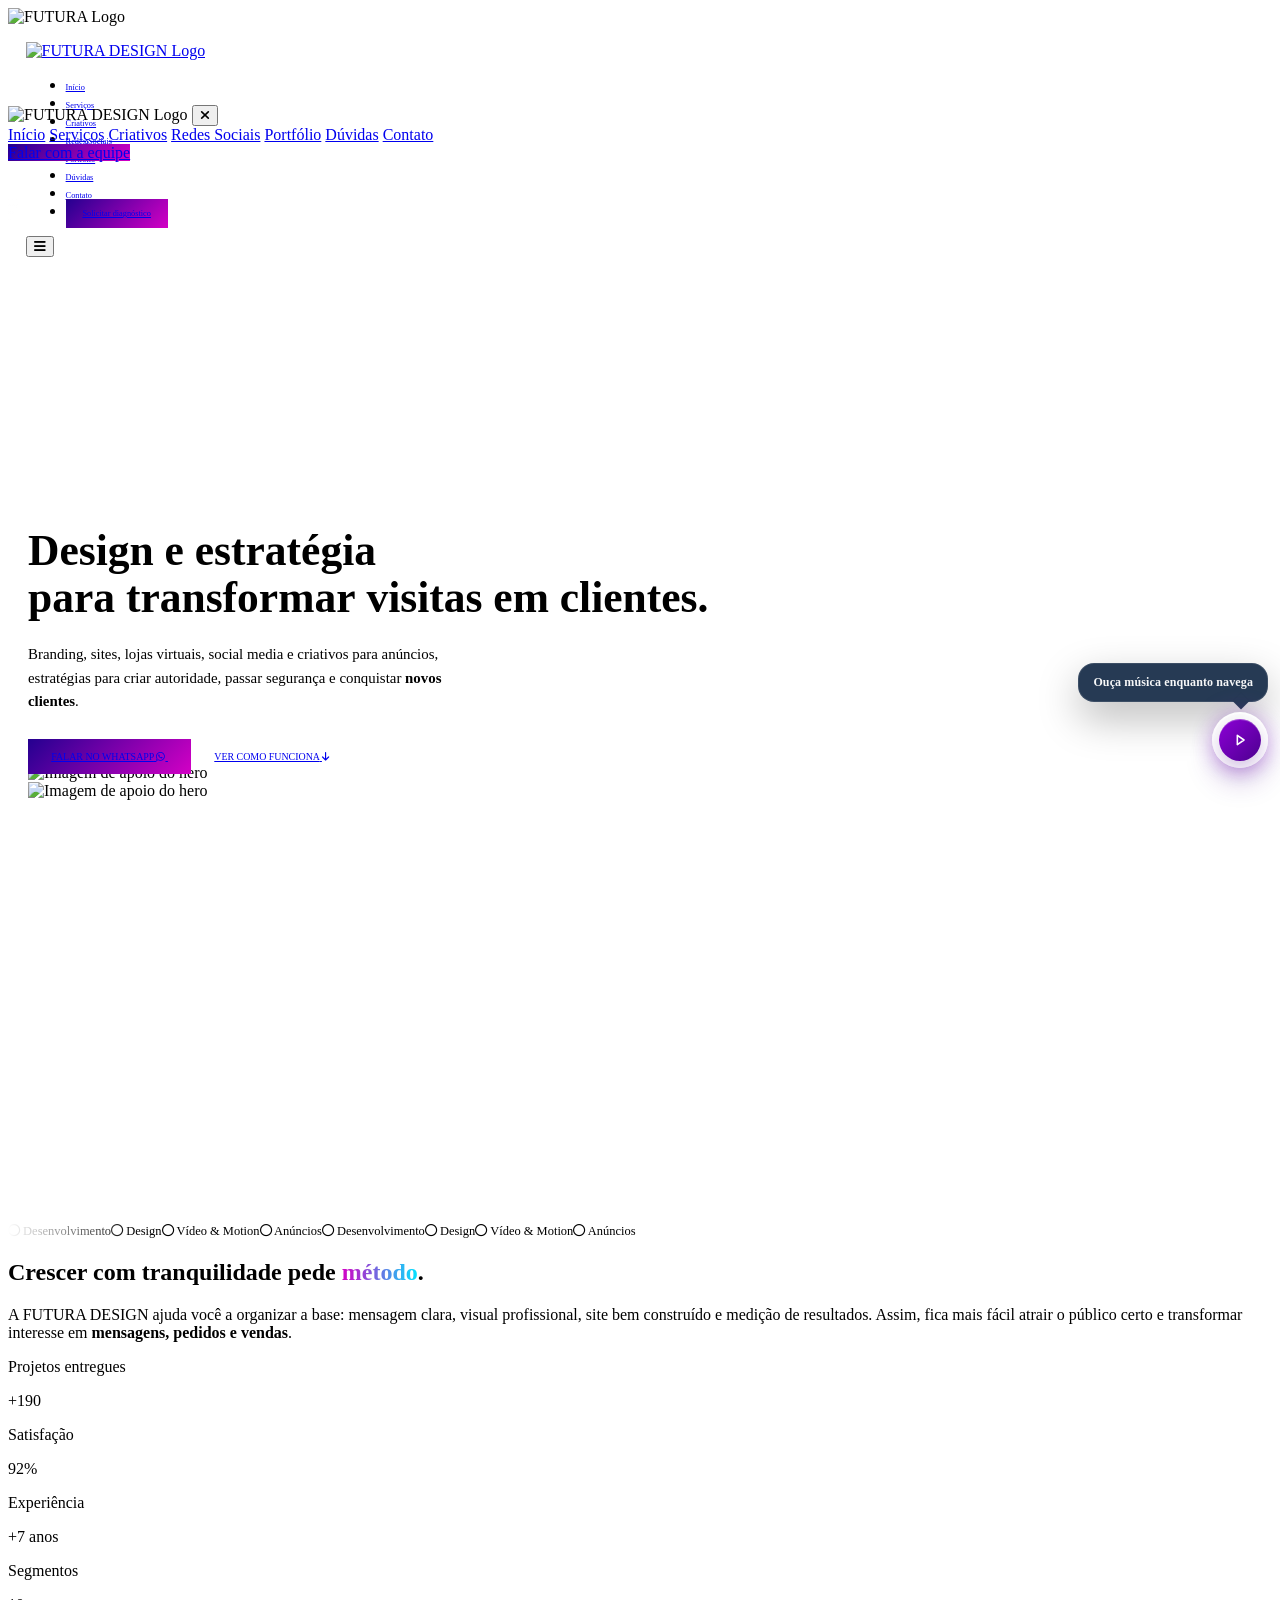
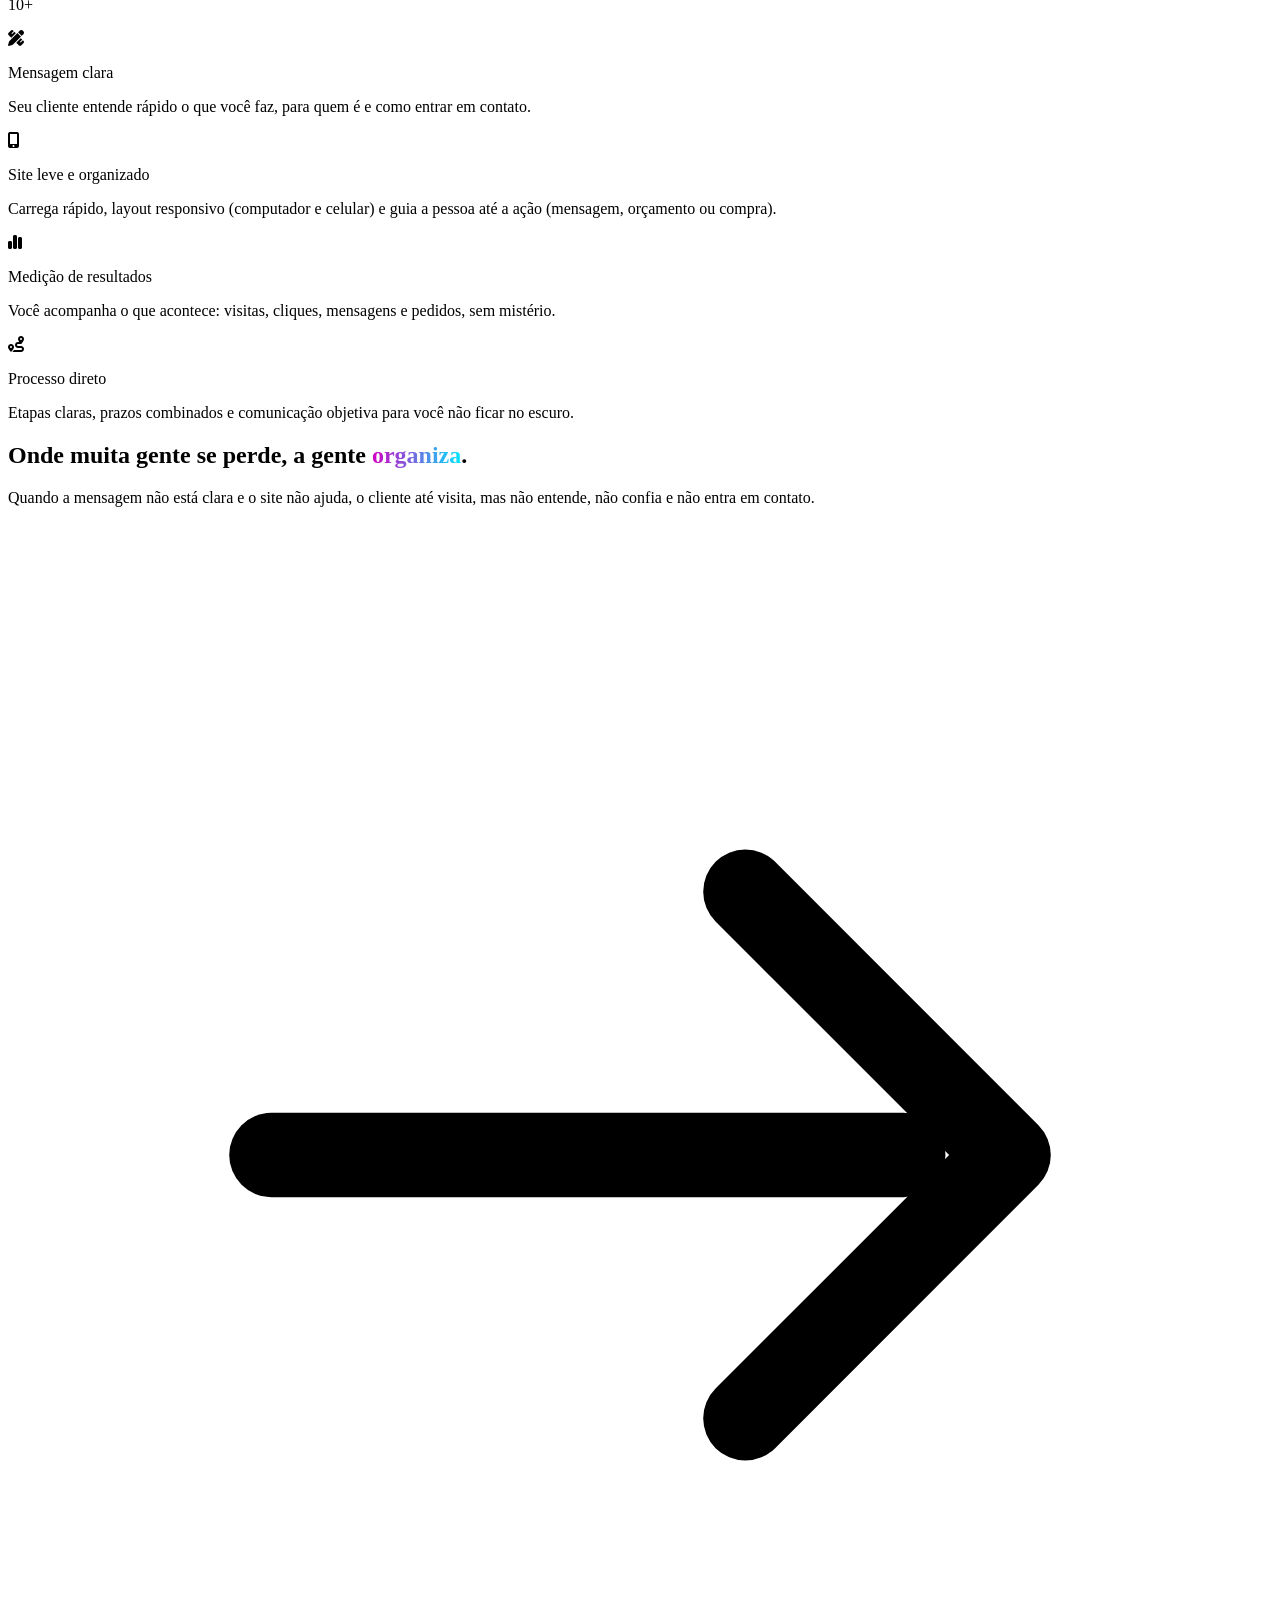
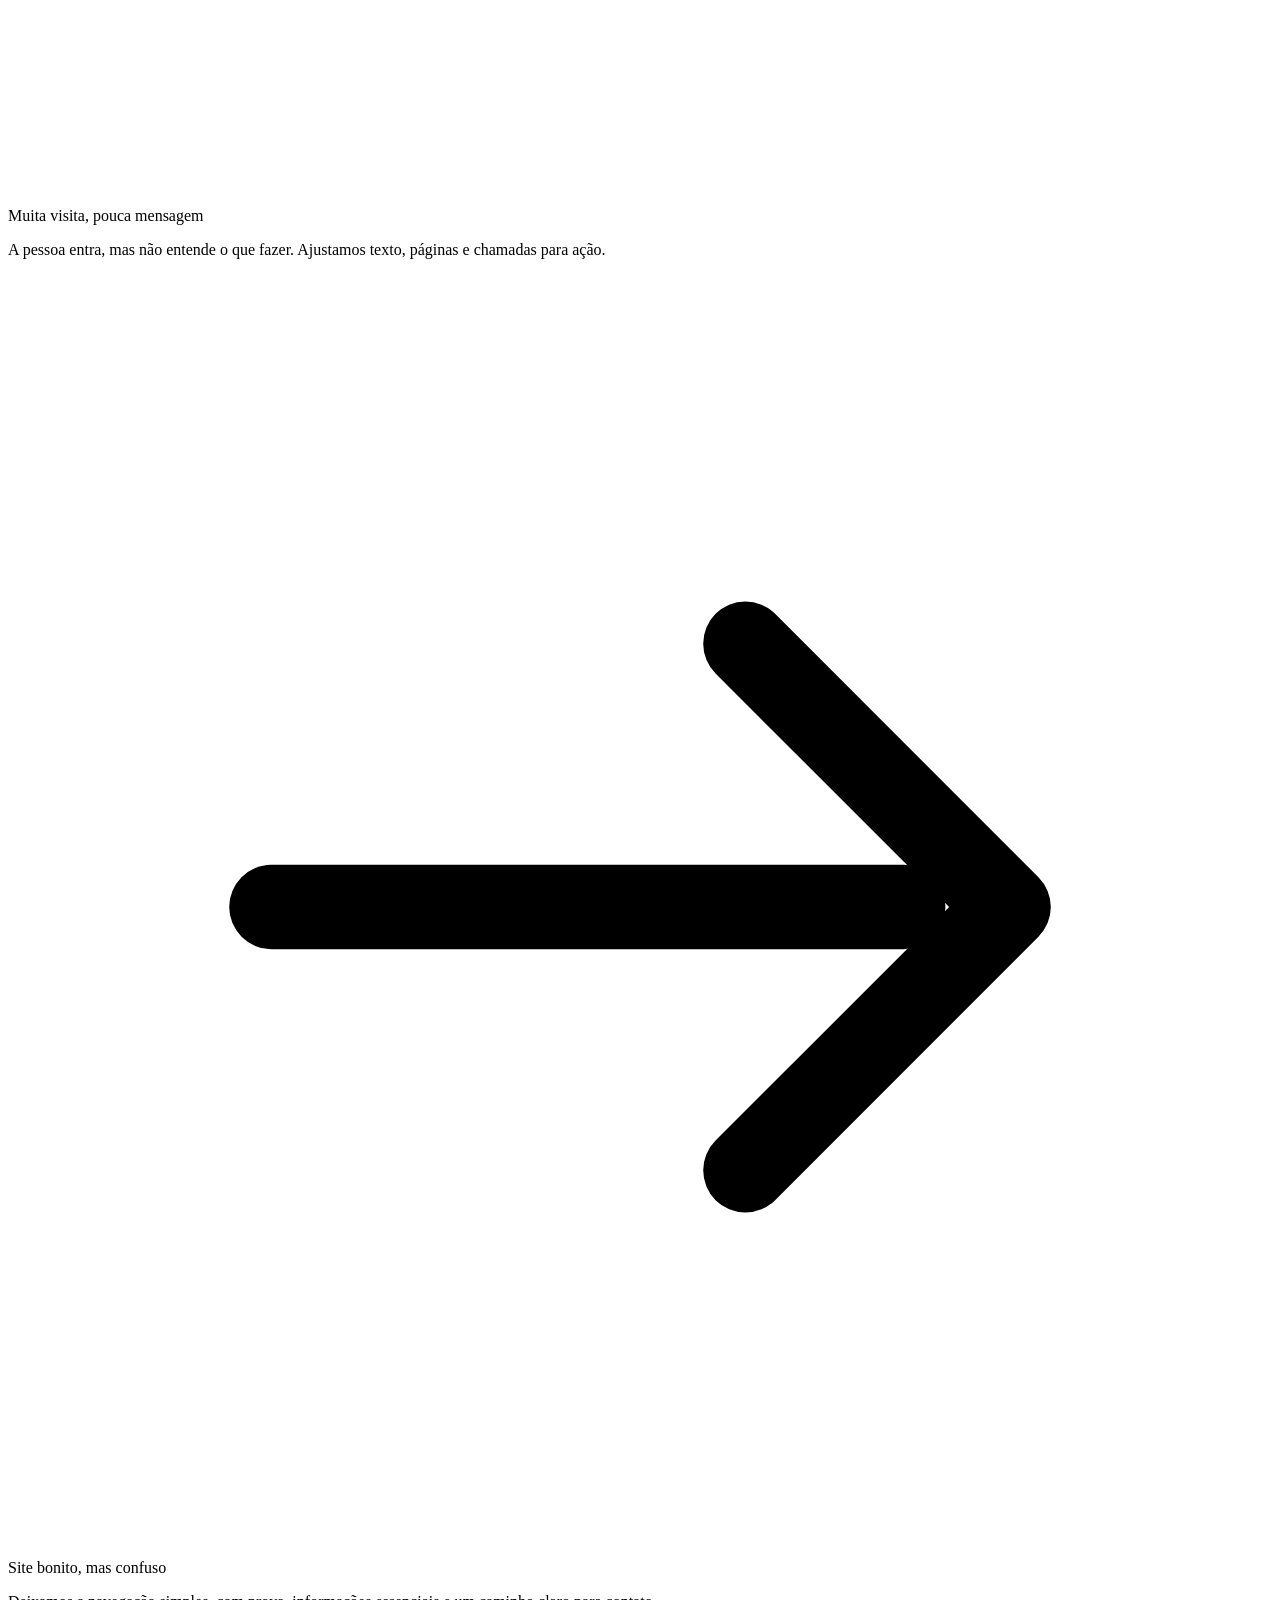
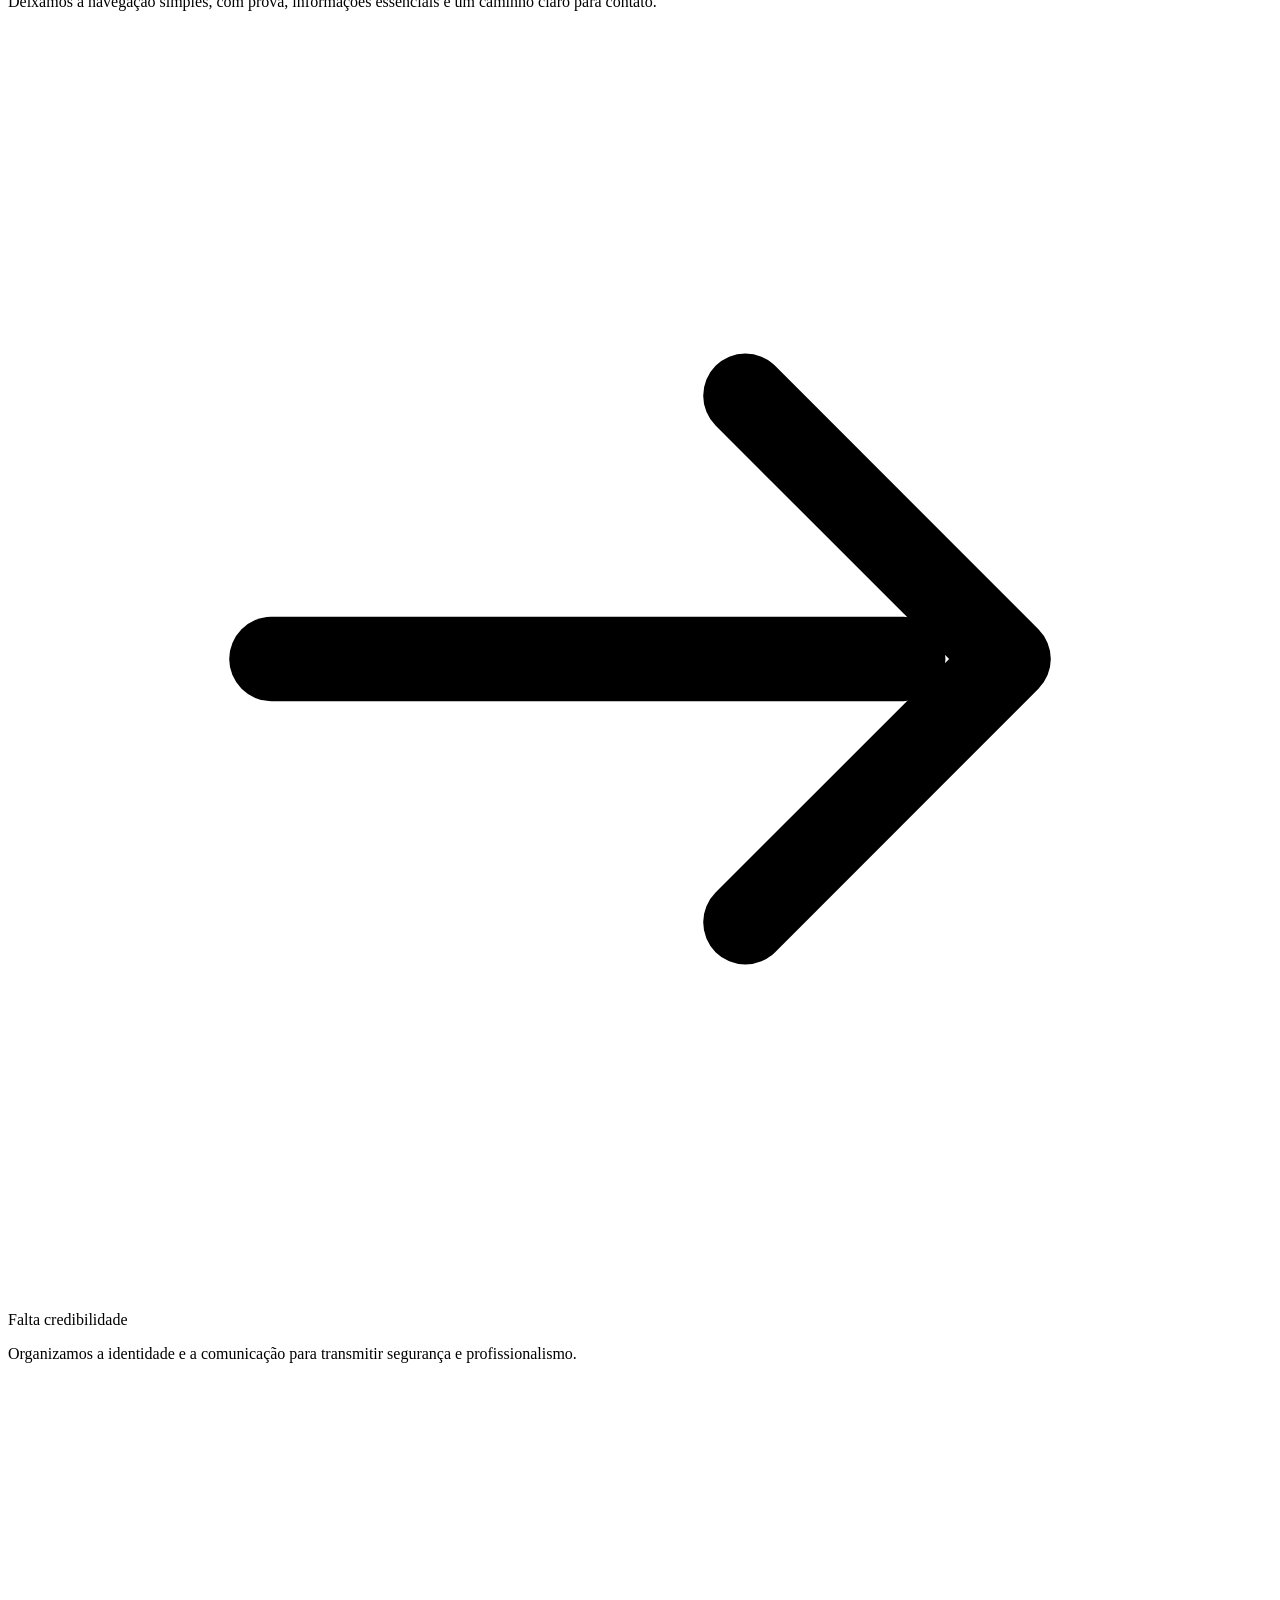
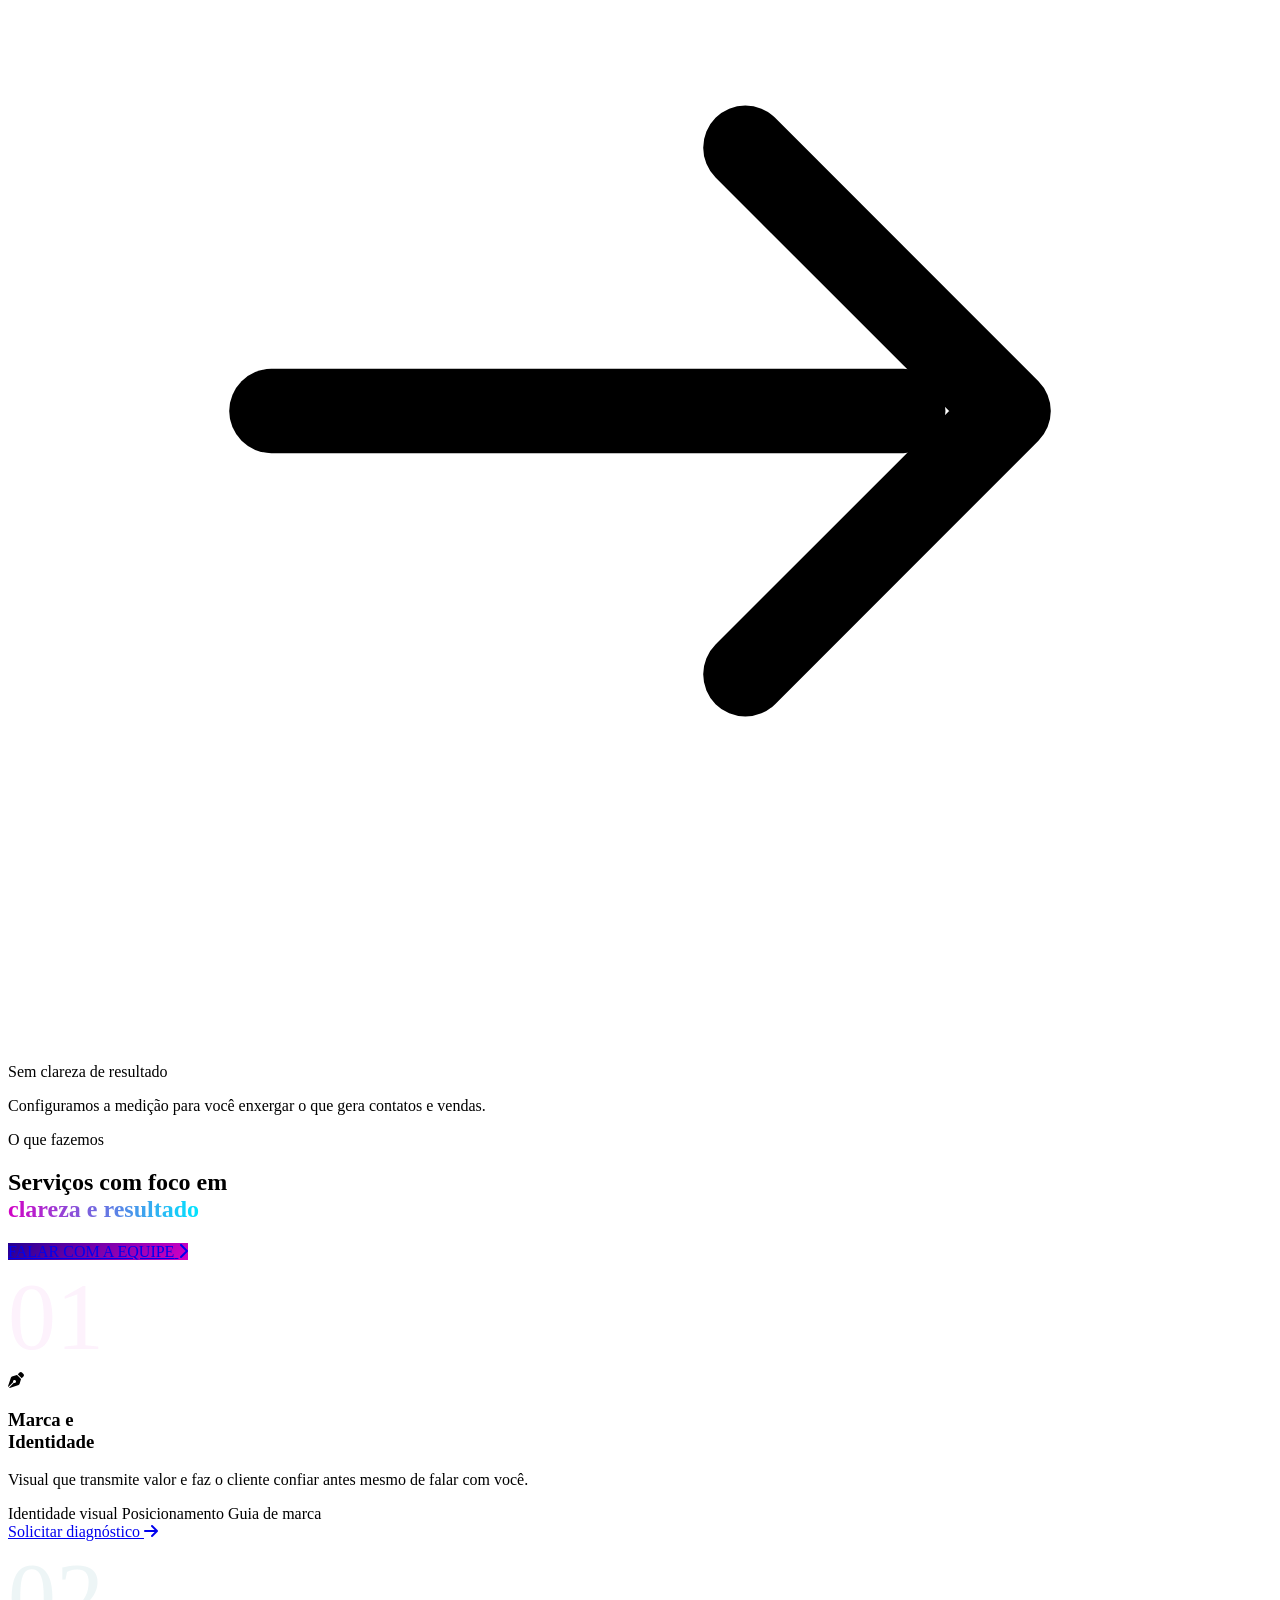
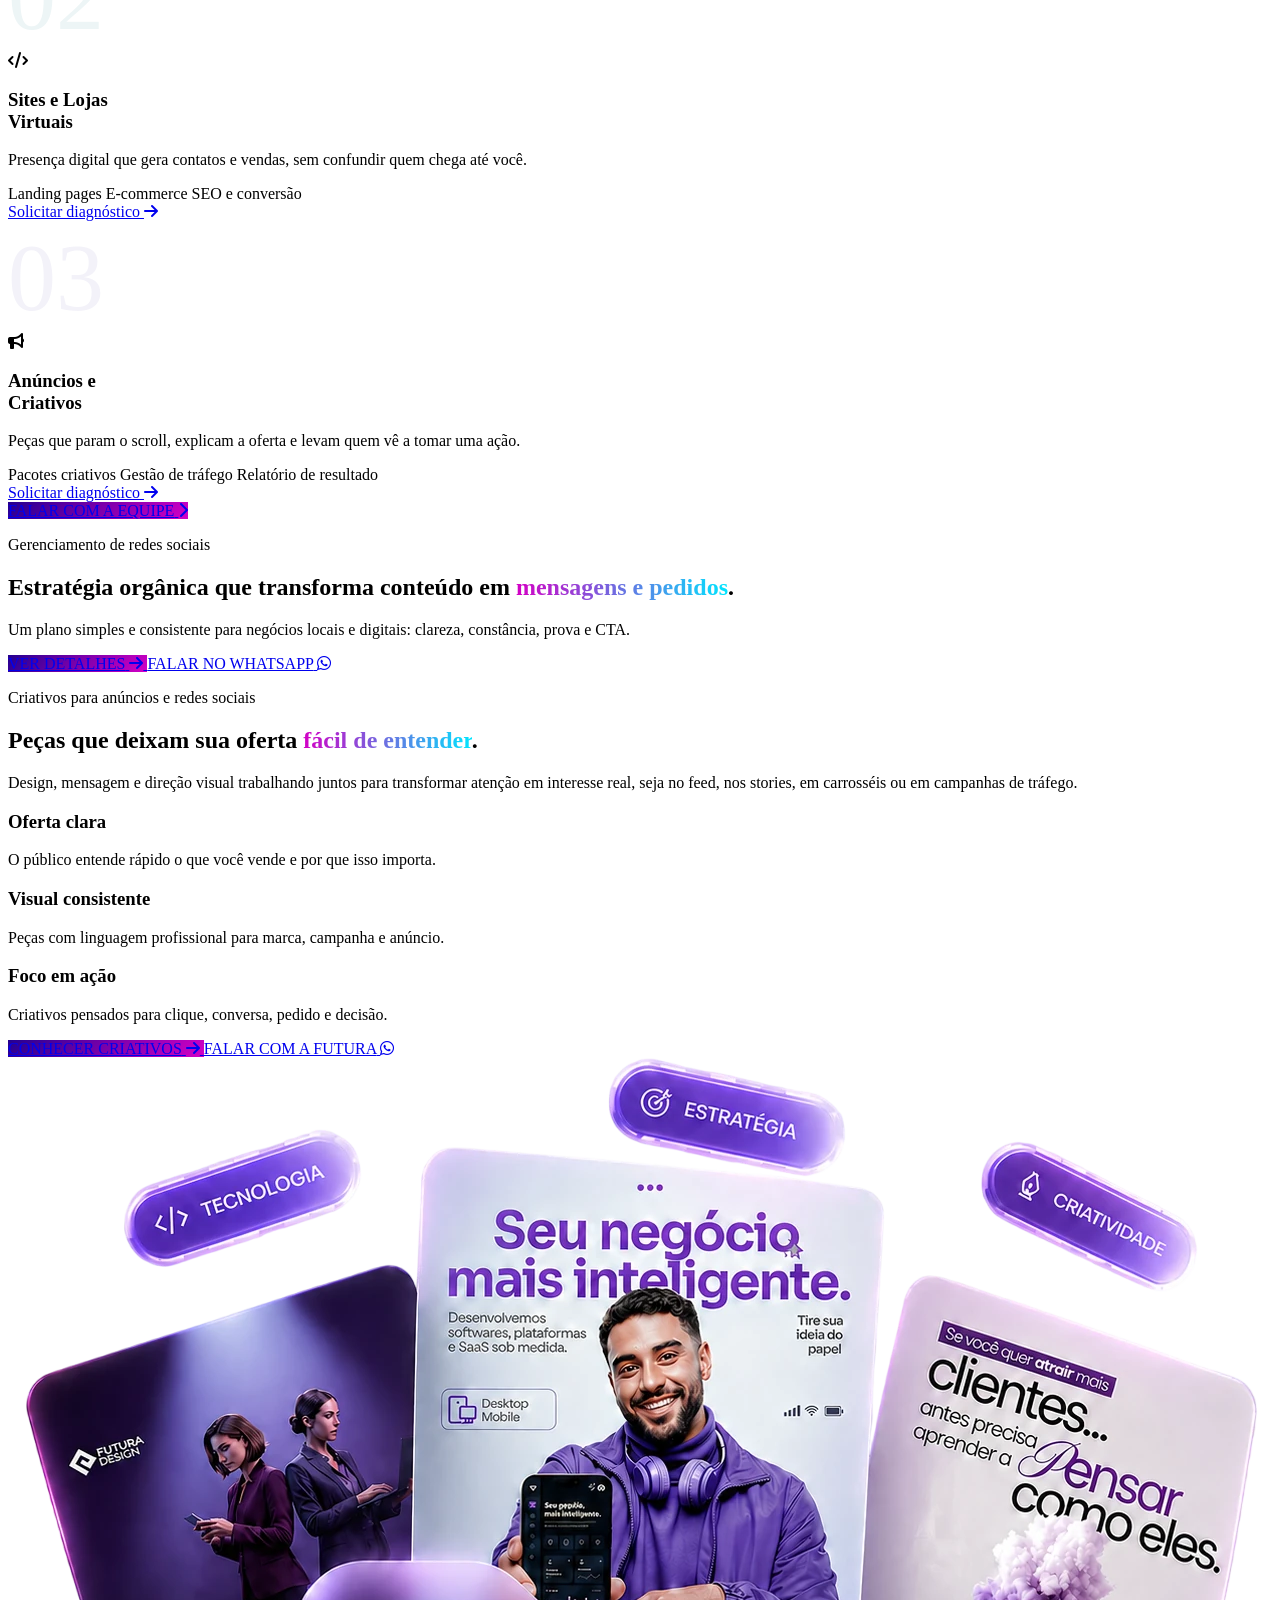
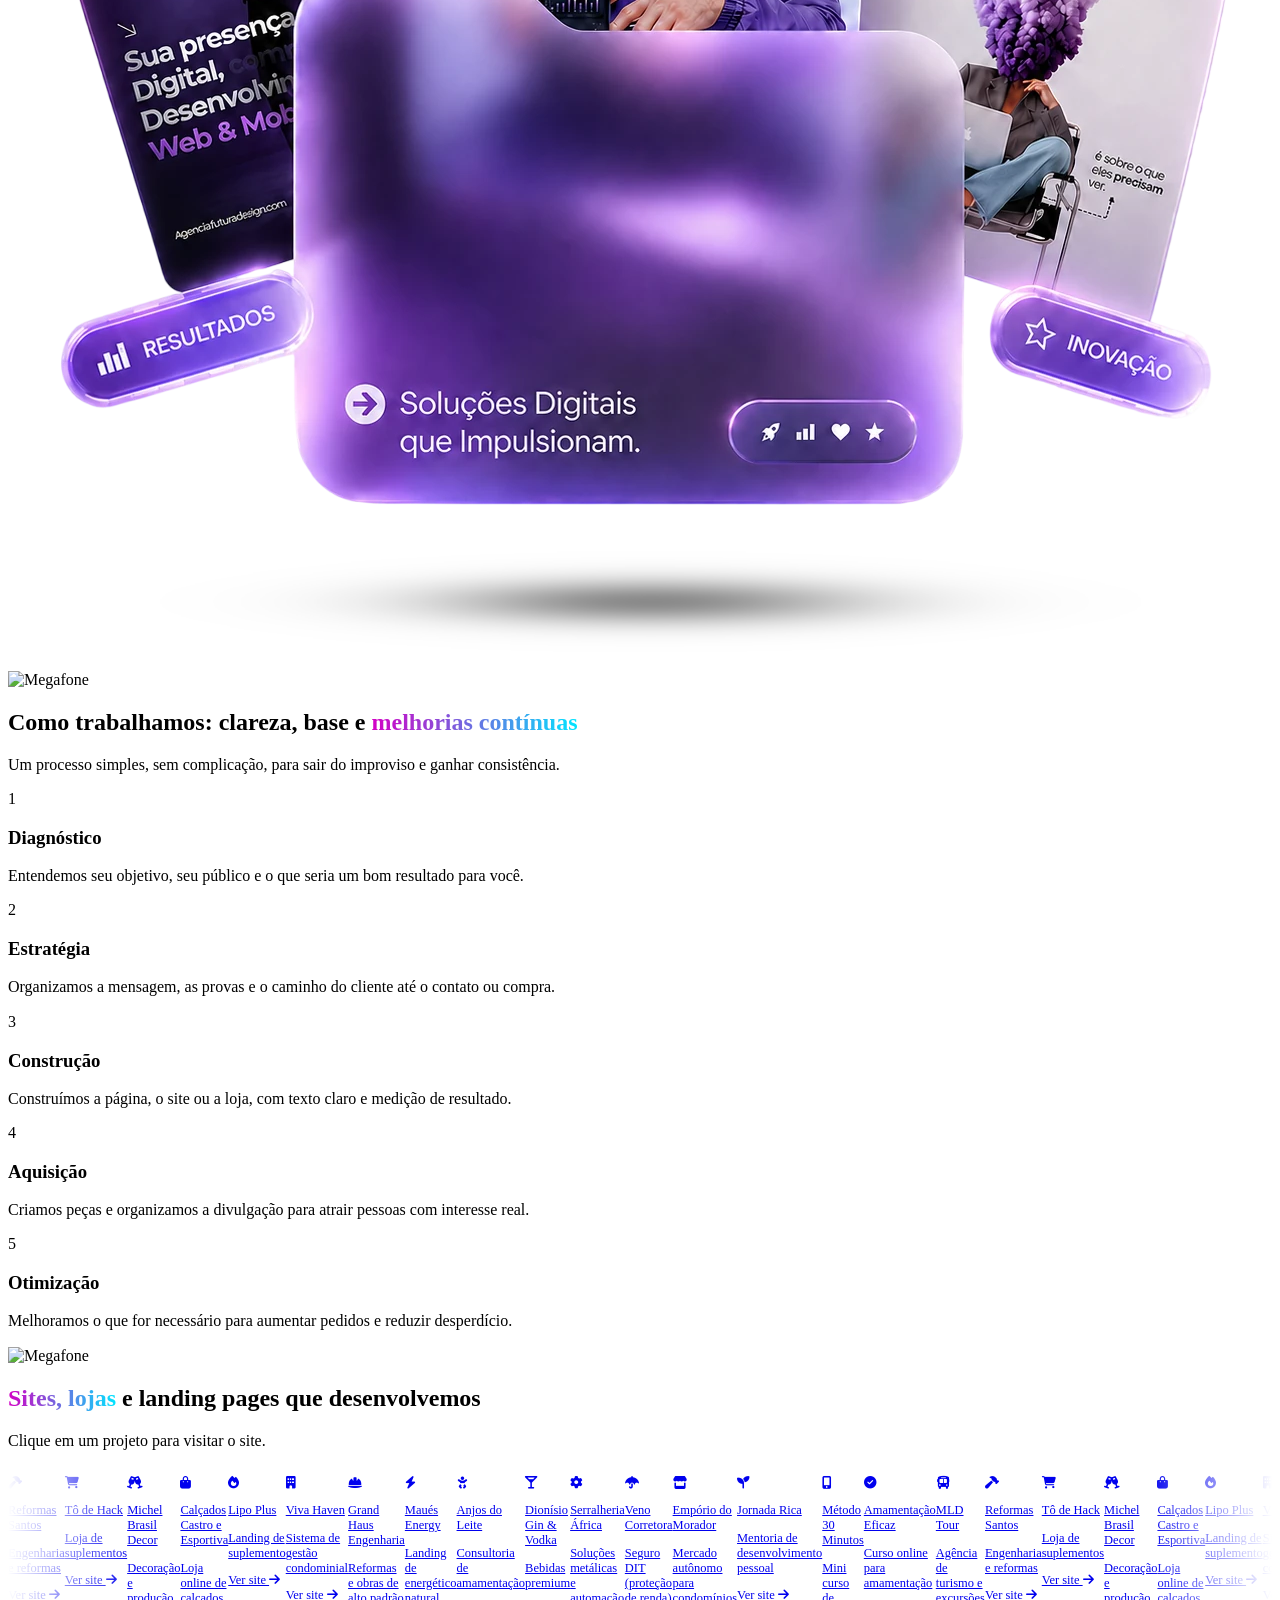
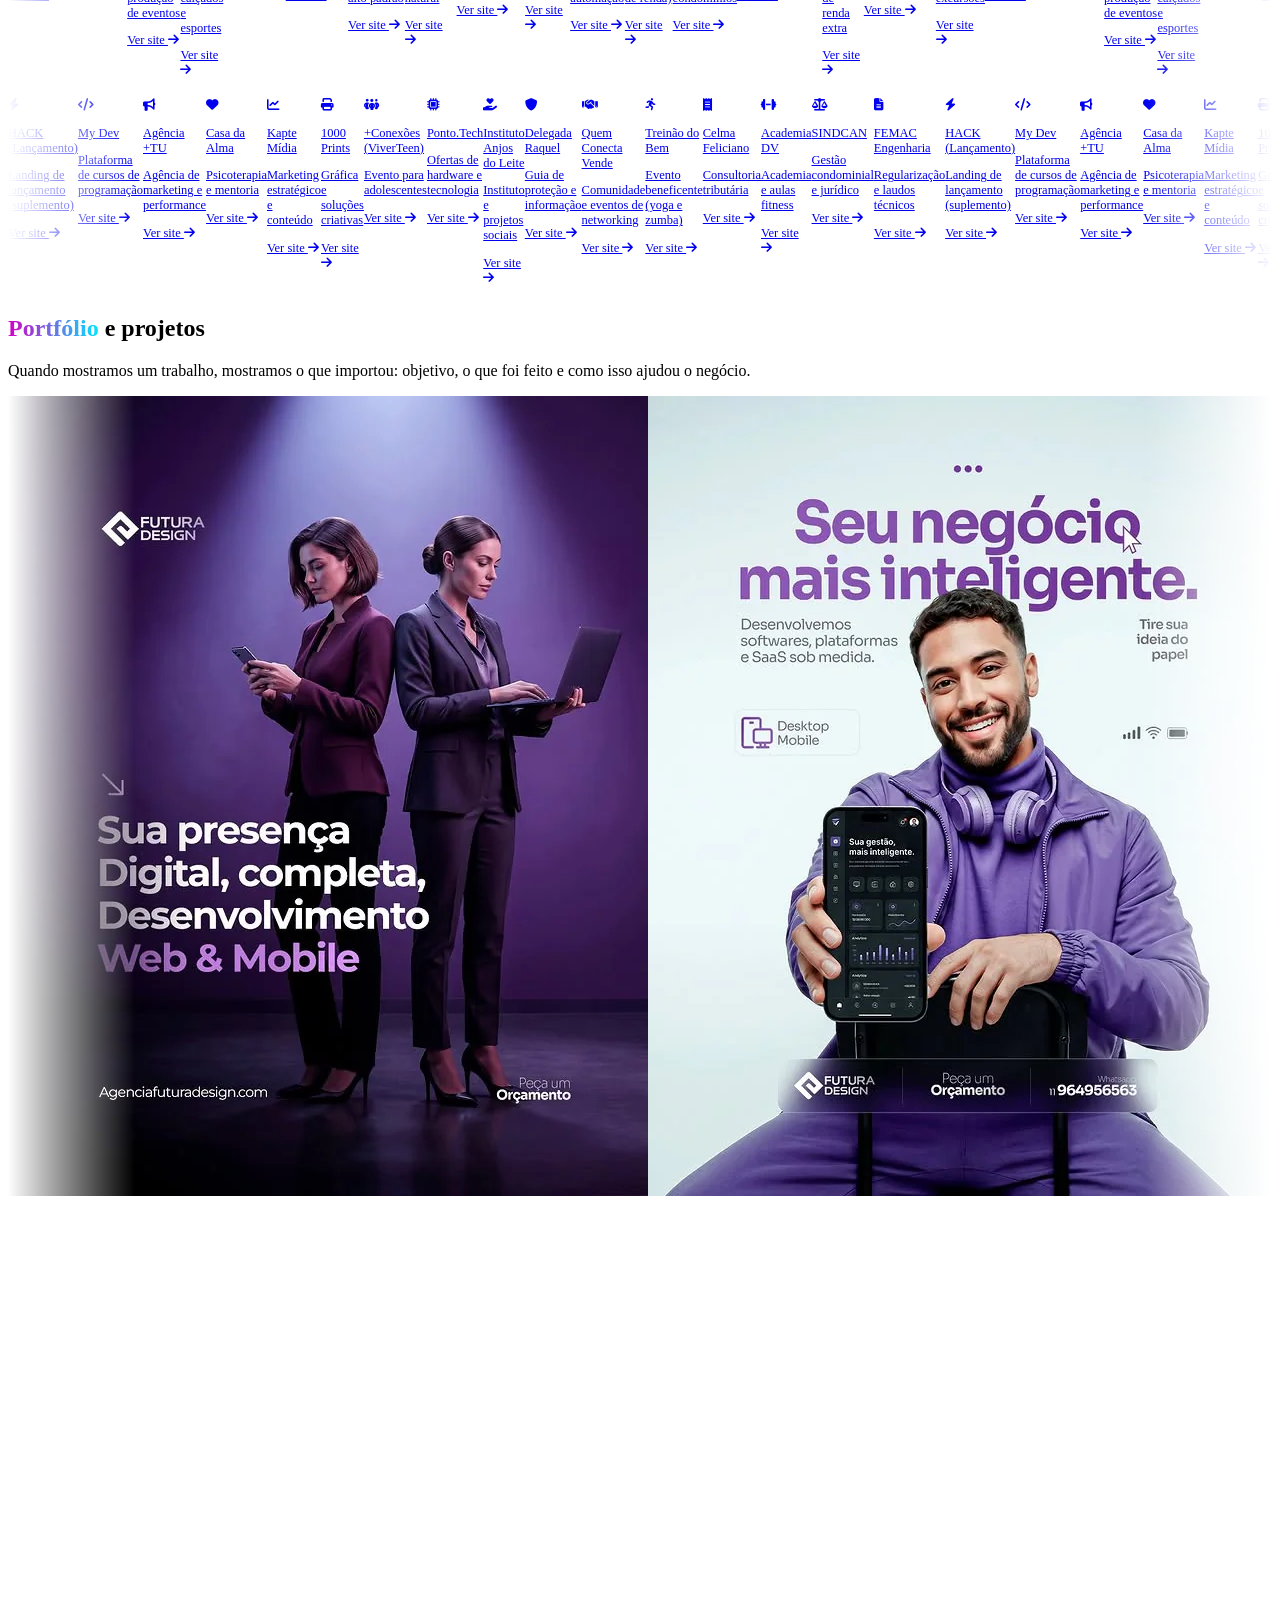
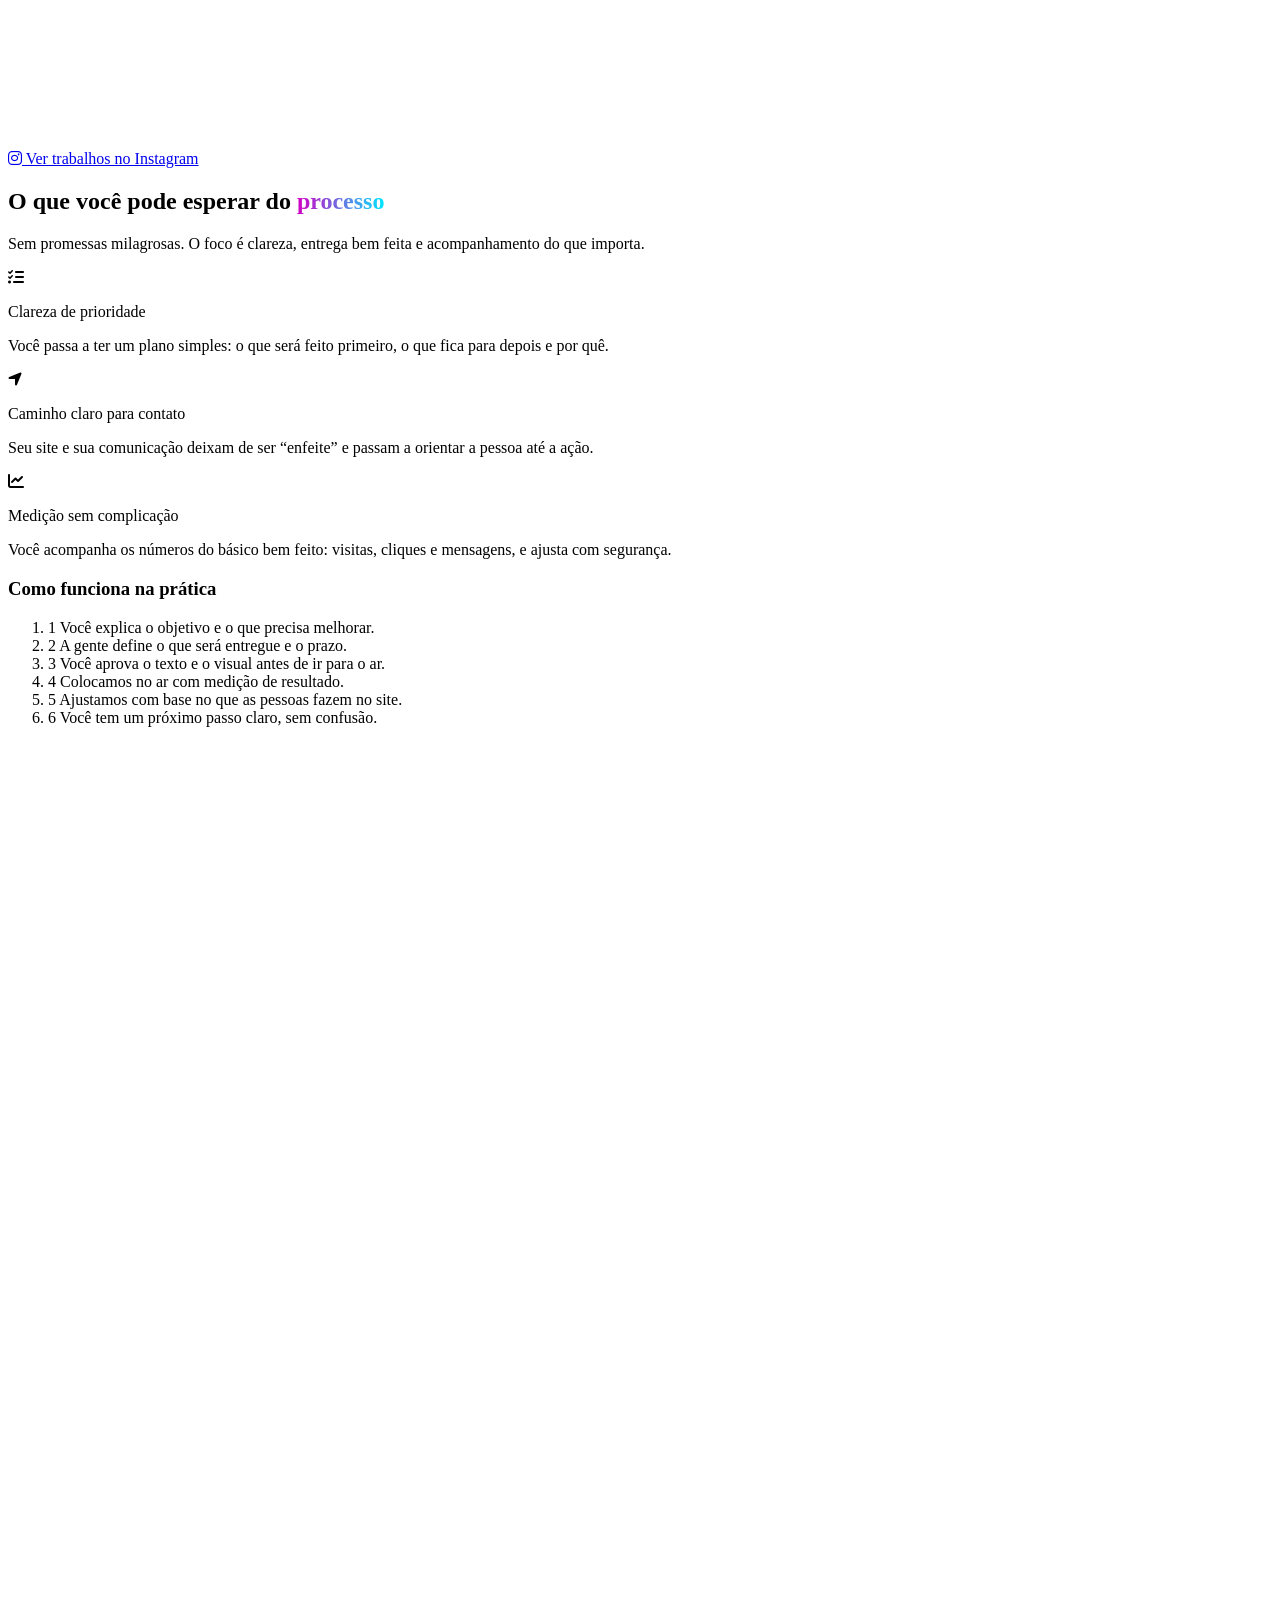
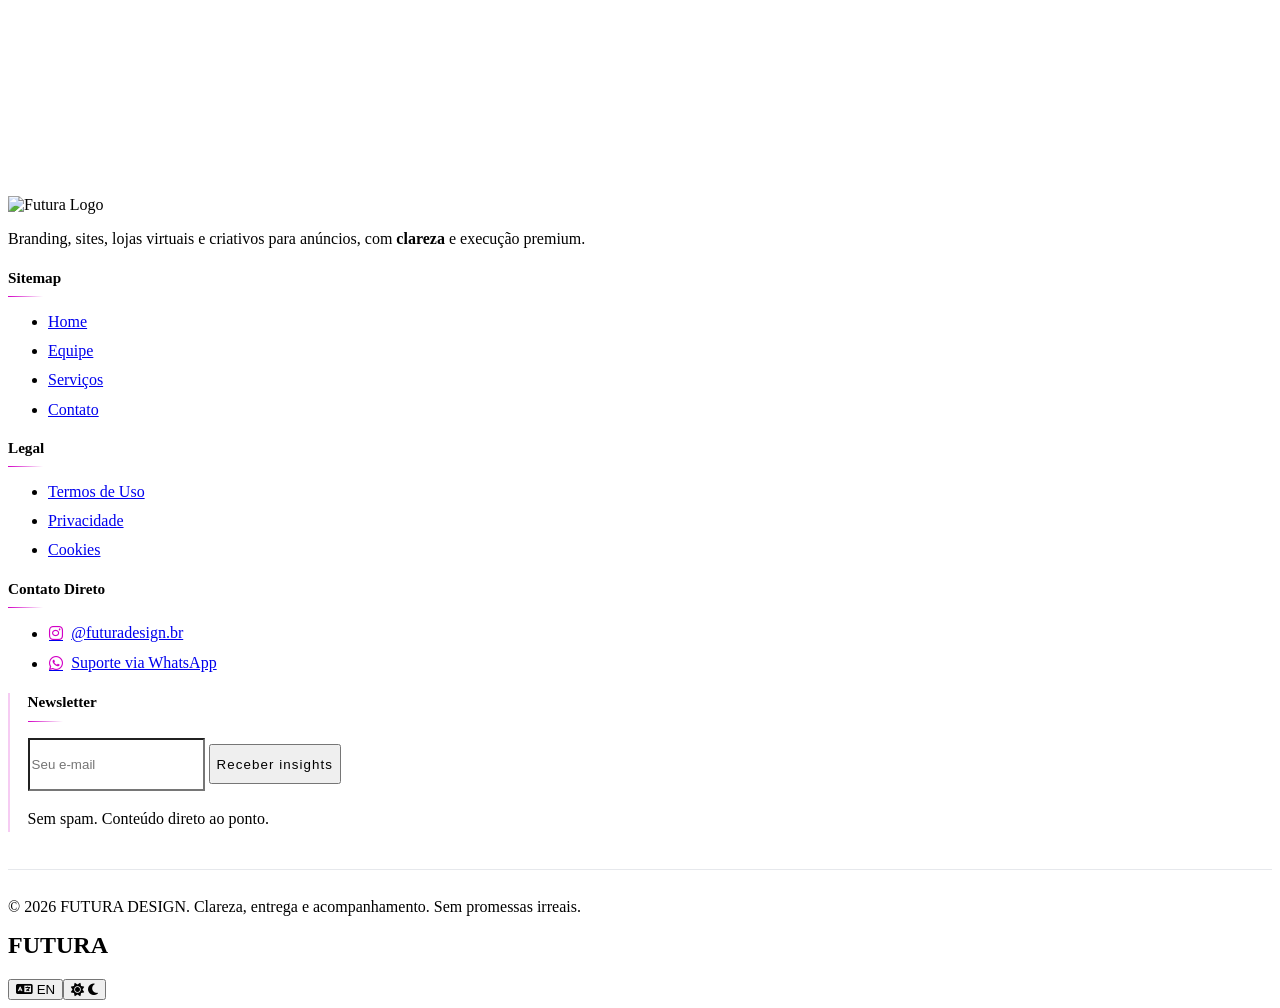
==== index.html @ de12c0d3 "Adiciona blob de cor interativo como teste na home Co-Authored-By: Claude Sonnet 4.6 <noreply@anthro" ====
<!DOCTYPE html>
<html lang="pt-BR" class="scroll-smooth">

<head>
    <meta charset="UTF-8">
    <meta name="viewport" content="width=device-width, initial-scale=1.0">
    <script>
        document.documentElement.classList.add('js');
    </script>
    <script>
        (function () {
            try {
                const theme = localStorage.getItem('theme');
                const prefersDark = window.matchMedia && window.matchMedia('(prefers-color-scheme: dark)').matches;
                if (theme === 'dark' || (!theme && prefersDark)) {
                    document.documentElement.classList.add('dark');
                } else {
                    document.documentElement.classList.remove('dark');
                }
            } catch (e) {}
        })();
    </script>
    <title>FUTURA DESIGN | Marca, Sites e Anúncios com Clareza</title>
    <meta name="description" content="Branding, sites, e-commerce e criativos para anúncios com linguagem simples e execução premium. Ajudamos seu cliente a entender, confiar e entrar em contato, com medição de resultados.">
    <link rel="canonical" href="https://agenciafuturadesign.com/">

    <meta property="og:locale" content="pt_BR">
    <meta property="og:type" content="website">
    <meta property="og:title" content="FUTURA DESIGN | Marca, Sites e Anúncios com Clareza">
    <meta property="og:description" content="Branding, sites, e-commerce e criativos para anúncios. Clareza, credibilidade e um próximo passo simples para o cliente, com medição de resultados.">
    <meta property="og:url" content="https://agenciafuturadesign.com/">
    <meta property="og:site_name" content="FUTURA DESIGN">
    <meta property="og:image" content="https://agenciafuturadesign.com/img/preview-futuradesign-square.jpg">
    <meta property="og:image:secure_url" content="https://agenciafuturadesign.com/img/preview-futuradesign-square.jpg">
    <meta property="og:image:type" content="image/jpeg">
    <meta property="og:image:width" content="1200">
    <meta property="og:image:height" content="1200">
    <meta property="og:image:alt" content="FUTURA DESIGN - Marca, Sites e Anúncios com Clareza">

    <meta name="twitter:card" content="summary_large_image">
    <meta name="twitter:title" content="FUTURA DESIGN | Marca, Sites e Anúncios com Clareza">
    <meta name="twitter:description" content="Branding, sites, e-commerce e criativos para anúncios. Clareza, credibilidade e medição de resultados.">
    <meta name="twitter:image" content="https://agenciafuturadesign.com/img/preview-futuradesign-square.jpg">
    <meta name="twitter:image:alt" content="FUTURA DESIGN - Marca, Sites e Anúncios com Clareza">
    <link rel="icon" type="image/png" href="img/favicon.png">
    <link rel="preload" as="image" href="img/logop.webp" fetchpriority="high">
    <link rel="preload" as="image" href="img/logob.webp" fetchpriority="high">
    
    <link rel="stylesheet" href="style.css">
    <link rel="stylesheet" href="assets/css/futura-audio-player.css">
    
    <script src="https://cdn.tailwindcss.com"></script>
    <link rel="stylesheet" href="https://cdnjs.cloudflare.com/ajax/libs/font-awesome/6.5.2/css/all.min.css">
    
    <link rel="preconnect" href="https://fonts.googleapis.com">
    <link rel="preconnect" href="https://fonts.gstatic.com" crossorigin>
    <link href="https://fonts.googleapis.com/css2?family=Inter:wght@100;200;300;400;500;600&family=Michroma&display=swap" rel="stylesheet">

    <script>
        tailwind.config = {
            darkMode: 'class',
            theme: {
                extend: {
                    fontFamily: {
                        sans: ['Inter', 'sans-serif'],
                        display: ['Michroma', 'sans-serif'], // Fonte Michroma para títulos
                    },
                    colors: {
                        futura: {
                            primary: '#D300C5', 
                            secondary: '#240090', 
                            accent: '#00E5FF', 
                            dark: '#050515',   
                            card: '#0F0F25',   
                            light: '#F8F9FA',  
                        }
                    },
                    boxShadow: {
                        'soft': '0 10px 40px -10px rgba(0, 0, 0, 0.5), 0 5px 20px -5px rgba(0, 0, 0, 0.3)',
                        'glow': '0 0 40px rgba(211, 0, 197, 0.2), 0 0 15px rgba(36, 0, 144, 0.1)', 
                        'neon': '0 0 15px rgba(211, 0, 197, 0.4), 0 0 30px rgba(211, 0, 197, 0.1)',
                    },
                    backgroundImage: {
                        'universe-dark': "linear-gradient(to bottom, rgba(2, 2, 8, 0.85), rgba(2, 2, 8, 0.98))",
                        'clean-light': "linear-gradient(to bottom, #F8F9FA, #FFFFFF)",
                    }
                }
            }
        }
    </script>
</head>

<body class="bg-futura-light text-gray-900 dark:bg-futura-dark dark:text-gray-100 font-sans transition-colors duration-300 antialiased overflow-x-hidden">

    <div id="blob-bg"></div>

    <div id="loader" class="fixed inset-0 bg-futura-light dark:bg-futura-dark flex flex-col items-center justify-center z-[9999]">
        <div class="flex flex-col items-center">
            <img src="img/logop.webp" alt="FUTURA Logo" fetchpriority="high" decoding="sync" class="theme-logo w-40 h-auto mb-8 object-contain" />
            <div class="w-48 h-1 bg-gray-200 dark:bg-gray-800 rounded-full overflow-hidden">
                <div class="h-full w-full animate-loader-bar origin-left"></div>
            </div>
        </div>
    </div>

    <header class="fixed top-0 left-0 right-0 z-50 w-full transition-all duration-300 pointer-events-none">
        <div class="container mx-auto max-w-7xl pt-4 lg:pt-6 px-4">
            <div class="flex h-20 items-center justify-between bg-white/70 dark:bg-black/40 backdrop-blur-xl border border-black/10 dark:border-white/5 rounded-2xl px-8 shadow-sm pointer-events-auto">
                <a href="#hero" class="block hover:opacity-80 transition-opacity">
                    <img src="img/logop.webp" alt="FUTURA DESIGN Logo" class="theme-logo h-6 w-auto object-contain">
                </a>
                <nav class="hidden lg:block">
                    <ul class="flex items-center gap-5 xl:gap-7">
                        <li><a href="#hero" class="text-[10px] font-semibold uppercase tracking-widest text-gray-800 dark:text-gray-300 hover:text-futura-primary transition-colors font-display">Início</a></li>
                        <li><a href="#servicos" class="text-[10px] font-semibold uppercase tracking-widest text-gray-800 dark:text-gray-300 hover:text-futura-primary transition-colors font-display">Serviços</a></li>
                        <li><a href="criativos/" class="text-[10px] font-semibold uppercase tracking-widest text-gray-800 dark:text-gray-300 hover:text-futura-primary transition-colors font-display">Criativos</a></li>
                        <li><a href="redes-sociais/" class="text-[10px] font-semibold uppercase tracking-widest text-gray-800 dark:text-gray-300 hover:text-futura-primary transition-colors font-display">Redes Sociais</a></li>
                        <li><a href="#portfolio" class="text-[10px] font-semibold uppercase tracking-widest text-gray-800 dark:text-gray-300 hover:text-futura-primary transition-colors font-display">Portfólio</a></li>
                        <li><a href="#faq" class="text-[10px] font-semibold uppercase tracking-widest text-gray-800 dark:text-gray-300 hover:text-futura-primary transition-colors font-display">Dúvidas</a></li>
                        <li><a href="#contato" class="text-[10px] font-semibold uppercase tracking-widest text-gray-800 dark:text-gray-300 hover:text-futura-primary transition-colors font-display">Contato</a></li>
                        <li>
                            <a href="https://api.whatsapp.com/send?phone=5511964956563&text=Ol%C3%A1%2C%20Futura!%20Quero%20um%20diagn%C3%B3stico%20para%20melhorar%20minha%20presen%C3%A7a%20digital.%20Meu%20objetivo%20%C3%A9%20gerar%20mais%20leads%2C%20vendas%20ou%20agendamentos.%20Podemos%20alinhar%20o%20melhor%20escopo%20e%20o%20pr%C3%B3ximo%20passo%3F" target="_blank" rel="noopener"
                                class="hidden lg:inline-flex btn-sheen text-white font-display text-[10px] font-bold py-3 px-6 rounded-none skew-x-[-10deg] shadow-neon items-center gap-2 tracking-wider border border-white/10 transition-all">
                                <span class="skew-x-[10deg]">Solicitar diagnóstico</span>
                            </a>
                        </li>
                    </ul>
                </nav>
                <div class="flex items-center gap-4 lg:hidden">
                    <button class="text-xl text-futura-primary" id="hamburger-menu" aria-label="Abrir menu"><i class="fas fa-bars" aria-hidden="true"></i></button>
                </div>
            </div>
        </div>
    </header>

    <div class="mobile-menu-overlay fixed inset-0 bg-white/95 dark:bg-black/95 backdrop-blur-md z-[999] flex flex-col p-6 transition-transform duration-300 ease-in-out lg:hidden translate-x-full" id="mobile-menu-overlay">
        <div class="flex justify-between items-center mb-12">
            <img src="img/logop.webp" alt="FUTURA DESIGN Logo" class="theme-logo h-8 w-auto">
            <button class="text-3xl text-futura-primary" id="close-menu" aria-label="Fechar menu"><i class="fas fa-times" aria-hidden="true"></i></button>
        </div>
        <nav class="flex-grow flex flex-col gap-6 text-center">
            <a href="#hero" class="text-xl font-display font-bold hover:text-futura-primary uppercase">Início</a>
            <a href="#servicos" class="text-xl font-display font-bold hover:text-futura-primary uppercase">Serviços</a>
            <a href="criativos/" class="text-xl font-display font-bold hover:text-futura-primary uppercase">Criativos</a>
            <a href="redes-sociais/" class="text-xl font-display font-bold hover:text-futura-primary uppercase">Redes Sociais</a>
            <a href="#portfolio" class="text-xl font-display font-bold hover:text-futura-primary uppercase">Portfólio</a>
            <a href="#faq" class="text-xl font-display font-bold hover:text-futura-primary uppercase">Dúvidas</a>
            <a href="#contato" class="text-xl font-display font-bold hover:text-futura-primary uppercase">Contato</a>
        </nav>
        <a href="https://api.whatsapp.com/send?phone=5511964956563&text=Ol%C3%A1%2C%20Futura!%20Quero%20um%20diagn%C3%B3stico%20para%20melhorar%20minha%20presen%C3%A7a%20digital.%20Meu%20objetivo%20%C3%A9%20gerar%20mais%20leads%2C%20vendas%20ou%20agendamentos.%20Podemos%20alinhar%20o%20melhor%20escopo%20e%20o%20pr%C3%B3ximo%20passo%3F"
            class="btn-sheen w-full text-white py-5 rounded-none font-display font-bold text-center text-sm uppercase tracking-widest shadow-neon mt-auto">
            Falar com a equipe
        </a>
    </div>

    <main>

        <section id="hero" class="hero-section relative overflow-hidden bg-clean-light dark:bg-universe-dark bg-cover bg-center bg-no-repeat z-10">
<div class="absolute inset-0 bg-pattern-dots opacity-30 pointer-events-none dark:opacity-50 mix-blend-overlay"></div>

            <div class="hero-content-wrap container mx-auto max-w-7xl px-6 relative z-10 w-full">
                <div class="flex flex-col lg:flex-row items-center gap-12 lg:gap-0">
                    <div class="w-full lg:w-3/5 2xl:w-2/3 z-10 text-center lg:text-left" data-stagger-parent>
                        
<h1 class="fade-in-section font-display text-gray-900 dark:text-white mb-8
                                   text-4xl leading-[1.1]
                                   lg:text-6xl lg:leading-[1.1] tracking-tight" data-reveal="scale">
                            Design e estratégia
                            <br>
                            <span class="bg-gradient-to-r from-futura-primary to-futura-accent bg-clip-text text-transparent">para transformar<wbr> <span class="sm:whitespace-nowrap">visitas em clientes</span></span>.
                        </h1>

                        <p class="fade-in-section text-gray-600 dark:text-gray-400 font-light max-w-lg mx-auto lg:mx-0
                                  text-lg mb-10 leading-relaxed font-sans">
                            Branding, sites, lojas virtuais, social media e criativos para anúncios, estratégias para criar autoridade, passar segurança e conquistar <strong class="text-gray-900 dark:text-white font-medium">novos clientes</strong>.
                        </p>

                        <div class="fade-in-section flex flex-col items-center lg:items-start justify-center lg:justify-start">
                            <div class="flex flex-col md:flex-row gap-4 justify-center lg:justify-start w-full md:w-auto">
                                <a href="https://api.whatsapp.com/send?phone=5511964956563&text=Ol%C3%A1%2C%20Futura!%20Quero%20um%20diagn%C3%B3stico.%20Preciso%20de%20landing%20page%2C%20site%2C%20e-commerce%20ou%20criativos%20para%20gerar%20leads%20qualificados%20e%20vendas.%20Podemos%20alinhar%20escopo%20e%20prazo%3F" target="_blank" rel="noopener"
                                    class="btn-sheen w-full md:w-auto text-white font-display text-xs font-bold py-4 px-10 rounded-none skew-x-[-10deg] shadow-neon flex items-center justify-center gap-3 tracking-widest border border-white/15">
                                    <span class="skew-x-[10deg]">FALAR NO WHATSAPP</span> <i class="fab fa-whatsapp skew-x-[10deg]"></i>
                                </a>
                                <a href="#metodo"
                                    class="w-full md:w-auto bg-white/80 dark:bg-white/10 text-gray-900 dark:text-white font-display text-xs font-bold py-4 px-10 rounded-none skew-x-[-10deg] flex items-center justify-center gap-3 tracking-widest border border-gray-200 dark:border-white/15 hover:bg-white/90 dark:hover:bg-white/15 transition-colors">
                                    <span class="skew-x-[10deg]">VER COMO FUNCIONA</span> <i class="fas fa-arrow-down skew-x-[10deg]"></i>
                                </a>
                            </div>

                            <div class="mt-10 lg:hidden w-full flex justify-center">
                                <img src="img/hero.webp" alt="Imagem de apoio do hero" decoding="async" class="w-full max-w-sm h-auto select-none" />
                            </div>

                        </div>
                    </div>
                    <div class="hidden lg:flex lg:w-2/5 h-full items-center justify-end">
                        <div class="w-full max-w-md xl:max-w-lg 2xl:max-w-xl">
                            <img src="img/hero.webp" alt="Imagem de apoio do hero" decoding="async" class="w-full h-auto select-none" />
                        </div>
                    </div>
                </div>
            </div>
        </section>

        <div class="w-full bg-white dark:bg-[#08081A] border-y border-gray-100 dark:border-white/5 py-6 overflow-hidden relative z-20">
            <div class="marquee-wrapper">
                <div class="marquee-content-horizontal text-gray-400 dark:text-white/50 font-sans font-thin text-sm uppercase tracking-[0.4em] flex items-center whitespace-nowrap">
                    <span class="mx-16 flex items-center"><i class="far fa-circle text-[8px] mr-4 text-futura-primary"></i> Desenvolvimento</span>
                    <span class="mx-16 flex items-center"><i class="far fa-circle text-[8px] mr-4 text-futura-accent"></i> Design</span>
                    <span class="mx-16 flex items-center"><i class="far fa-circle text-[8px] mr-4 text-futura-primary"></i> Vídeo & Motion</span>
                    <span class="mx-16 flex items-center"><i class="far fa-circle text-[8px] mr-4 text-futura-secondary"></i> Anúncios</span>
                    
                    <span class="mx-16 flex items-center"><i class="far fa-circle text-[8px] mr-4 text-futura-primary"></i> Desenvolvimento</span>
                    <span class="mx-16 flex items-center"><i class="far fa-circle text-[8px] mr-4 text-futura-accent"></i> Design</span>
                    <span class="mx-16 flex items-center"><i class="far fa-circle text-[8px] mr-4 text-futura-primary"></i> Vídeo & Motion</span>
                    <span class="mx-16 flex items-center"><i class="far fa-circle text-[8px] mr-4 text-futura-secondary"></i> Anúncios</span>
                </div>
            </div>
        </div>

        <section id="prova" class="py-24 bg-white dark:bg-black border-b border-gray-100 dark:border-white/5">
            <div class="container mx-auto max-w-7xl px-4">
                <div class="grid grid-cols-1 lg:grid-cols-12 gap-10 items-start">
                    <div class="lg:col-span-5 fade-in-section">
                        <h2 class="font-display text-2xl sm:text-3xl md:text-4xl font-bold text-gray-900 dark:text-white tracking-normal sm:tracking-wider leading-tight break-words">
                            Crescer com tranquilidade pede <span class="text-gradient-futura">método</span>.
                        </h2>
                        <p class="mt-6 text-gray-600 dark:text-gray-300 font-light leading-relaxed">
                            A FUTURA DESIGN ajuda você a organizar a base: mensagem clara, visual profissional, site bem construído e medição de resultados.
                            Assim, fica mais fácil atrair o público certo e transformar interesse em <strong class="font-semibold">mensagens, pedidos e vendas</strong>.
                        </p>
                        <div class="mt-8 grid grid-cols-2 gap-4" data-stagger-parent>
                            <div class="fade-in-section premium-card p-5 rounded-2xl border border-gray-200 dark:border-white/10 bg-gray-50 dark:bg-white/5">
                                <p class="text-xs uppercase tracking-widest text-gray-500 dark:text-gray-400">Projetos entregues</p>
                                <p class="mt-2 font-display text-2xl text-gray-900 dark:text-white"><span data-count="190" data-prefix="+" data-duration="1200">+190</span></p>
                            </div>
                            <div class="fade-in-section premium-card p-5 rounded-2xl border border-gray-200 dark:border-white/10 bg-gray-50 dark:bg-white/5">
                                <p class="text-xs uppercase tracking-widest text-gray-500 dark:text-gray-400">Satisfação</p>
                                <p class="mt-2 font-display text-2xl text-gray-900 dark:text-white"><span data-count="92" data-suffix="%" data-duration="1200">92%</span></p>
                            </div>
                            <div class="fade-in-section premium-card p-5 rounded-2xl border border-gray-200 dark:border-white/10 bg-gray-50 dark:bg-white/5">
                                <p class="text-xs uppercase tracking-widest text-gray-500 dark:text-gray-400">Experiência</p>
                                <p class="mt-2 font-display text-2xl text-gray-900 dark:text-white"><span data-count="7" data-prefix="+" data-suffix=" anos" data-duration="1200">+7 anos</span></p>
                            </div>
                            <div class="fade-in-section premium-card p-5 rounded-2xl border border-gray-200 dark:border-white/10 bg-gray-50 dark:bg-white/5">
                                <p class="text-xs uppercase tracking-widest text-gray-500 dark:text-gray-400">Segmentos</p>
                                <p class="mt-2 font-display text-2xl text-gray-900 dark:text-white"><span data-count="10" data-suffix="+" data-duration="1200">10+</span></p>
                            </div>
                        </div>

                    </div>

                    <div class="lg:col-span-7 fade-in-section">
                        <div class="grid grid-cols-1 md:grid-cols-2 gap-6" data-stagger-parent>
                            <div class="fade-in-section premium-card p-8 lg:py-[34.5px] rounded-2xl border border-gray-200 dark:border-white/10 bg-white dark:bg-white/5">
                                <i class="fa-solid fa-pen-ruler text-xl text-futura-primary mb-4" aria-hidden="true"></i>
                                <p class="font-display text-sm uppercase tracking-widest text-gray-900 dark:text-white">Mensagem clara</p>
                                <p class="mt-4 text-sm text-gray-600 dark:text-gray-300 font-light leading-relaxed">Seu cliente entende rápido o que você faz, para quem é e como entrar em contato.</p>
                            </div>
                            <div class="fade-in-section premium-card p-8 lg:py-[34.5px] rounded-2xl border border-gray-200 dark:border-white/10 bg-white dark:bg-white/5">
                                <i class="fa-solid fa-mobile-screen-button text-xl text-futura-accent mb-4" aria-hidden="true"></i>
                                <p class="font-display text-sm uppercase tracking-widest text-gray-900 dark:text-white">Site leve e organizado</p>
                                <p class="mt-4 text-sm text-gray-600 dark:text-gray-300 font-light leading-relaxed">Carrega rápido, layout responsivo (computador e celular) e guia a pessoa até a ação (mensagem, orçamento ou compra).</p>
                            </div>
                            <div class="fade-in-section premium-card p-8 lg:py-[34.5px] rounded-2xl border border-gray-200 dark:border-white/10 bg-white dark:bg-white/5">
                                <i class="fa-solid fa-chart-simple text-xl text-futura-secondary mb-4" aria-hidden="true"></i>
                                <p class="font-display text-sm uppercase tracking-widest text-gray-900 dark:text-white">Medição de resultados</p>
                                <p class="mt-4 text-sm text-gray-600 dark:text-gray-300 font-light leading-relaxed">Você acompanha o que acontece: visitas, cliques, mensagens e pedidos, sem mistério.</p>
                            </div>
                            <div class="fade-in-section premium-card p-8 lg:py-[34.5px] rounded-2xl border border-gray-200 dark:border-white/10 bg-white dark:bg-white/5">
                                <i class="fa-solid fa-route text-xl text-futura-primary/90 mb-4" aria-hidden="true"></i>
                                <p class="font-display text-sm uppercase tracking-widest text-gray-900 dark:text-white">Processo direto</p>
                                <p class="mt-4 text-sm text-gray-600 dark:text-gray-300 font-light leading-relaxed">Etapas claras, prazos combinados e comunicação objetiva para você não ficar no escuro.</p>
                            </div>
                        </div>
                    </div>
                </div>
            </div>
        </section>

        <section id="problemas" class="pt-20 pb-12 md:pt-24 md:pb-16 bg-gray-50 dark:bg-futura-dark">
            <div class="container mx-auto max-w-7xl px-4">
                <div class="text-center max-w-3xl mx-auto mb-14 fade-in-section">
                    <h2 class="font-display text-2xl sm:text-3xl md:text-4xl font-bold text-gray-900 dark:text-white tracking-normal sm:tracking-wider leading-tight break-words">
                        Onde muita gente se perde, a gente <span class="text-gradient-futura">organiza</span>.
                    </h2>
                    <p class="mt-6 text-gray-600 dark:text-gray-300 font-light">Quando a mensagem não está clara e o site não ajuda, o cliente até visita, mas não entende, não confia e não entra em contato.</p>
                </div>

                <div class="grid grid-cols-1 md:grid-cols-2 gap-6" data-stagger-parent>
                    <div class="fade-in-section premium-card relative p-8 pl-20 sm:pl-20 lg:pl-24 rounded-2xl bg-white dark:bg-white/5 border border-gray-200 dark:border-white/10">
                        <span class="absolute left-4 sm:left-6 top-1/2 -translate-y-1/2 inline-flex items-center justify-center w-11 h-11 rounded-full bg-gray-100 border border-gray-200 dark:bg-white/10 dark:border-white/10 text-futura-primary" aria-hidden="true">
                            <svg class="w-5 h-5 opacity-90" viewBox="0 0 24 24" fill="none" stroke="currentColor" stroke-width="1.6" stroke-linecap="round" stroke-linejoin="round" aria-hidden="true">
                                <path d="M5 12h12" />
                                <path d="M14 7l5 5-5 5" />
                            </svg>
                        </span>
                        <p class="font-display text-sm uppercase tracking-widest text-gray-900 dark:text-white">Muita visita, pouca mensagem</p>
                        <p class="mt-4 text-sm text-gray-600 dark:text-gray-300 font-light">A pessoa entra, mas não entende o que fazer. Ajustamos texto, páginas e chamadas para ação.</p>
                    </div>
                    <div class="fade-in-section premium-card relative p-8 pl-20 sm:pl-20 lg:pl-24 rounded-2xl bg-white dark:bg-white/5 border border-gray-200 dark:border-white/10">
                        <span class="absolute left-4 sm:left-6 top-1/2 -translate-y-1/2 inline-flex items-center justify-center w-11 h-11 rounded-full bg-gray-100 border border-gray-200 dark:bg-white/10 dark:border-white/10 text-futura-accent" aria-hidden="true">
                            <svg class="w-5 h-5 opacity-90" viewBox="0 0 24 24" fill="none" stroke="currentColor" stroke-width="1.6" stroke-linecap="round" stroke-linejoin="round" aria-hidden="true">
                                <path d="M5 12h12" />
                                <path d="M14 7l5 5-5 5" />
                            </svg>
                        </span>
                        <p class="font-display text-sm uppercase tracking-widest text-gray-900 dark:text-white">Site bonito, mas confuso</p>
                        <p class="mt-4 text-sm text-gray-600 dark:text-gray-300 font-light">Deixamos a navegação simples, com prova, informações essenciais e um caminho claro para contato.</p>
                    </div>
                    <div class="fade-in-section premium-card relative p-8 pl-20 sm:pl-20 lg:pl-24 rounded-2xl bg-white dark:bg-white/5 border border-gray-200 dark:border-white/10">
                        <span class="absolute left-4 sm:left-6 top-1/2 -translate-y-1/2 inline-flex items-center justify-center w-11 h-11 rounded-full bg-gray-100 border border-gray-200 dark:bg-white/10 dark:border-white/10 text-futura-secondary" aria-hidden="true">
                            <svg class="w-5 h-5 opacity-90 dark:opacity-100 dark:brightness-150" viewBox="0 0 24 24" fill="none" stroke="currentColor" stroke-width="1.6" stroke-linecap="round" stroke-linejoin="round" aria-hidden="true">
                                <path d="M5 12h12" />
                                <path d="M14 7l5 5-5 5" />
                            </svg>
                        </span>
                        <p class="font-display text-sm uppercase tracking-widest text-gray-900 dark:text-white">Falta credibilidade</p>
                        <p class="mt-4 text-sm text-gray-600 dark:text-gray-300 font-light">Organizamos a identidade e a comunicação para transmitir segurança e profissionalismo.</p>
                    </div>
                    <div class="fade-in-section premium-card relative p-8 pl-20 sm:pl-20 lg:pl-24 rounded-2xl bg-white dark:bg-white/5 border border-gray-200 dark:border-white/10">
                        <span class="absolute left-4 sm:left-6 top-1/2 -translate-y-1/2 inline-flex items-center justify-center w-11 h-11 rounded-full bg-gray-100 border border-gray-200 dark:bg-white/10 dark:border-white/10 text-futura-primary/80" aria-hidden="true">
                            <svg class="w-5 h-5 opacity-90" viewBox="0 0 24 24" fill="none" stroke="currentColor" stroke-width="1.6" stroke-linecap="round" stroke-linejoin="round" aria-hidden="true">
                                <path d="M5 12h12" />
                                <path d="M14 7l5 5-5 5" />
                            </svg>
                        </span>
                        <p class="font-display text-sm uppercase tracking-widest text-gray-900 dark:text-white">Sem clareza de resultado</p>
                        <p class="mt-4 text-sm text-gray-600 dark:text-gray-300 font-light">Configuramos a medição para você enxergar o que gera contatos e vendas.</p>
                    </div>
                </div>
            </div>
        </section>
        <section id="servicos" class="pt-16 pb-24 md:py-24 bg-futura-light dark:bg-futura-dark relative overflow-hidden">
            <div class="absolute top-0 right-0 w-96 h-96 bg-futura-primary/5 rounded-full blur-3xl pointer-events-none"></div>

            <div class="container mx-auto max-w-7xl px-4 relative z-10">

                <!-- Header -->
                <div class="flex flex-col md:flex-row justify-between items-end mb-14 fade-in-section">
                    <div>
                        <p class="font-display text-[10px] uppercase tracking-[0.48em] text-futura-primary mb-3">O que fazemos</p>
                        <h2 class="font-display text-2xl sm:text-3xl md:text-4xl font-bold text-gray-900 dark:text-white tracking-normal leading-tight">
                            Serviços com foco em<br class="hidden md:block"><span class="text-gradient-futura">clareza e resultado</span>
                        </h2>
                    </div>
                    <a href="https://api.whatsapp.com/send?phone=5511964956563&text=Ol%C3%A1%2C%20Futura!%20Quero%20um%20diagn%C3%B3stico%20para%20melhorar%20minha%20presen%C3%A7a%20digital.%20Meu%20objetivo%20%C3%A9%20gerar%20mais%20leads%2C%20vendas%20ou%20agendamentos.%20Podemos%20alinhar%20o%20melhor%20escopo%20e%20o%20pr%C3%B3ximo%20passo%3F" class="hidden md:flex btn-sheen text-white px-8 py-4 rounded-none skew-x-[-10deg] font-display text-xs font-bold border border-white/10 items-center gap-3 tracking-widest mt-4">
                        <span class="skew-x-[10deg]">FALAR COM A EQUIPE</span> <i class="fas fa-chevron-right text-xs skew-x-[10deg]"></i>
                    </a>
                </div>

                <!-- Cards -->
                <div class="grid grid-cols-1 md:grid-cols-3 gap-6">

                    <!-- 01 Marca e Identidade -->
                    <div class="group relative premium-card bg-white dark:bg-white/5 border border-gray-100 dark:border-white/10 rounded-2xl p-8 hover:border-futura-primary/40 hover:shadow-lg transition-all duration-300 overflow-hidden fade-in-section">
                        <span class="absolute top-4 right-5 font-display font-bold leading-none select-none pointer-events-none" style="font-size:6rem;opacity:0.05;color:#D300C5;">01</span>
                        <div class="relative z-10">
                            <div class="w-11 h-11 rounded-xl bg-futura-primary/10 flex items-center justify-center mb-6">
                                <i class="fas fa-pen-nib text-futura-primary text-lg"></i>
                            </div>
                            <h3 class="font-display text-xl font-bold text-gray-900 dark:text-white uppercase tracking-wide mb-3 leading-tight">Marca e<br>Identidade</h3>
                            <p class="text-gray-500 dark:text-gray-400 text-sm font-light leading-relaxed mb-6">
                                Visual que transmite valor e faz o cliente confiar antes mesmo de falar com você.
                            </p>
                            <div class="flex flex-wrap gap-2 mb-8">
                                <span class="font-display text-xs tracking-wider border border-futura-primary/30 text-futura-primary px-3 py-1 rounded-full">Identidade visual</span>
                                <span class="font-display text-xs tracking-wider border border-futura-primary/30 text-futura-primary px-3 py-1 rounded-full">Posicionamento</span>
                                <span class="font-display text-xs tracking-wider border border-futura-primary/30 text-futura-primary px-3 py-1 rounded-full">Guia de marca</span>
                            </div>
                            <a href="https://api.whatsapp.com/send?phone=5511964956563&text=Ol%C3%A1%2C%20Futura!%20Tenho%20interesse%20em%20marca%20e%20identidade%20visual.%20Quero%20organizar%20minha%20comunica%C3%A7%C3%A3o%20para%20transmitir%20mais%20confian%C3%A7a.%20Podemos%20alinhar%20escopo%20e%20pr%C3%B3ximos%20passos%3F" class="font-display text-xs uppercase tracking-widest text-futura-primary dark:text-white flex items-center gap-2 group-hover:gap-3 transition-all duration-200">
                                Solicitar diagnóstico <i class="fas fa-arrow-right"></i>
                            </a>
                        </div>
                    </div>

                    <!-- 02 Sites e Lojas Virtuais (destaque) -->
                    <div class="group relative premium-card bg-white dark:bg-white/5 border border-[#00899A]/45 dark:border-futura-accent/20 rounded-2xl p-8 hover:border-[#007486]/80 dark:hover:border-futura-accent/60 hover:shadow-lg transition-all duration-300 overflow-hidden fade-in-section shadow-md">
                        <span class="absolute top-4 right-5 font-display font-bold leading-none select-none pointer-events-none" style="font-size:6rem;opacity:0.07;color:#007486;">02</span>
                        <div class="relative z-10">
                            <div class="w-11 h-11 rounded-xl bg-[#007486]/10 dark:bg-futura-accent/10 flex items-center justify-center mb-6">
                                <i class="fas fa-code text-[#007486] dark:text-futura-accent text-lg"></i>
                            </div>
                            <h3 class="font-display text-xl font-bold text-gray-900 dark:text-white uppercase tracking-wide mb-3 leading-tight">Sites e Lojas<br>Virtuais</h3>
                            <p class="text-gray-500 dark:text-gray-400 text-sm font-light leading-relaxed mb-6">
                                Presença digital que gera contatos e vendas, sem confundir quem chega até você.
                            </p>
                            <div class="flex flex-wrap gap-2 mb-8">
                                <span class="font-display text-xs tracking-wider border border-[#007486]/45 dark:border-futura-accent/30 text-[#007486] dark:text-futura-accent px-3 py-1 rounded-full">Landing pages</span>
                                <span class="font-display text-xs tracking-wider border border-[#007486]/45 dark:border-futura-accent/30 text-[#007486] dark:text-futura-accent px-3 py-1 rounded-full">E-commerce</span>
                                <span class="font-display text-xs tracking-wider border border-[#007486]/45 dark:border-futura-accent/30 text-[#007486] dark:text-futura-accent px-3 py-1 rounded-full">SEO e conversão</span>
                            </div>
                            <a href="https://api.whatsapp.com/send?phone=5511964956563&text=Ol%C3%A1%2C%20Futura!%20Tenho%20interesse%20em%20site%20ou%20loja%20virtual.%20Quero%20uma%20presen%C3%A7a%20digital%20mais%20clara%20e%20preparada%20para%20gerar%20contatos%20ou%20vendas.%20Podemos%20alinhar%20escopo%20e%20prazo%3F" class="font-display text-xs uppercase tracking-widest text-[#007486] dark:text-white flex items-center gap-2 group-hover:gap-3 transition-all duration-200">
                                Solicitar diagnóstico <i class="fas fa-arrow-right"></i>
                            </a>
                        </div>
                    </div>

                    <!-- 03 Anúncios e Criativos -->
                    <div class="group relative premium-card bg-white dark:bg-white/5 border border-gray-100 dark:border-white/10 rounded-2xl p-8 hover:border-futura-secondary/40 hover:shadow-lg transition-all duration-300 overflow-hidden fade-in-section">
                        <span class="absolute top-4 right-5 font-display font-bold leading-none select-none pointer-events-none" style="font-size:6rem;opacity:0.05;color:#240090;">03</span>
                        <div class="relative z-10">
                            <div class="w-11 h-11 rounded-xl bg-futura-secondary/10 flex items-center justify-center mb-6">
                                <i class="fas fa-bullhorn text-futura-secondary text-lg"></i>
                            </div>
                            <h3 class="font-display text-xl font-bold text-gray-900 dark:text-white uppercase tracking-wide mb-3 leading-tight">Anúncios e<br>Criativos</h3>
                            <p class="text-gray-500 dark:text-gray-400 text-sm font-light leading-relaxed mb-6">
                                Peças que param o scroll, explicam a oferta e levam quem vê a tomar uma ação.
                            </p>
                            <div class="flex flex-wrap gap-2 mb-8">
                                <span class="font-display text-xs tracking-wider border border-futura-secondary/30 text-futura-secondary px-3 py-1 rounded-full">Pacotes criativos</span>
                                <span class="font-display text-xs tracking-wider border border-futura-secondary/30 text-futura-secondary px-3 py-1 rounded-full">Gestão de tráfego</span>
                                <span class="font-display text-xs tracking-wider border border-futura-secondary/30 text-futura-secondary px-3 py-1 rounded-full">Relatório de resultado</span>
                            </div>
                            <a href="https://api.whatsapp.com/send?phone=5511964956563&text=Ol%C3%A1%2C%20Futura!%20Tenho%20interesse%20em%20an%C3%BAncios%20e%20criativos.%20Quero%20melhorar%20a%20comunica%C3%A7%C3%A3o%20das%20minhas%20campanhas%20e%20gerar%20mais%20conversas%20qualificadas.%20Podemos%20alinhar%20o%20melhor%20caminho%3F" class="font-display text-xs uppercase tracking-widest text-futura-secondary dark:text-white flex items-center gap-2 group-hover:gap-3 transition-all duration-200">
                                Solicitar diagnóstico <i class="fas fa-arrow-right"></i>
                            </a>
                        </div>
                    </div>

                </div>

                <!-- Mobile CTA -->
                <div class="mt-10 flex md:hidden">
                    <a href="https://api.whatsapp.com/send?phone=5511964956563&text=Ol%C3%A1%2C%20Futura!%20Quero%20um%20diagn%C3%B3stico%20para%20melhorar%20minha%20presen%C3%A7a%20digital.%20Meu%20objetivo%20%C3%A9%20gerar%20mais%20leads%2C%20vendas%20ou%20agendamentos.%20Podemos%20alinhar%20o%20melhor%20escopo%20e%20o%20pr%C3%B3ximo%20passo%3F" class="w-full btn-sheen text-white px-8 py-4 rounded-none skew-x-[-10deg] font-display text-xs font-bold border border-white/10 flex items-center justify-center gap-3 tracking-widest">
                        <span class="skew-x-[10deg]">FALAR COM A EQUIPE</span> <i class="fas fa-chevron-right text-xs skew-x-[10deg]"></i>
                    </a>
                </div>

            </div>
        </section>

        <section id="redes-sociais" class="py-14 bg-gray-50 dark:bg-futura-dark border-t border-gray-100 dark:border-white/5 relative overflow-hidden">
            <div class="absolute -top-20 -right-20 w-72 h-72 bg-futura-accent/10 rounded-full blur-[90px] pointer-events-none"></div>
            <div class="absolute -bottom-20 -left-20 w-72 h-72 bg-futura-primary/10 rounded-full blur-[90px] pointer-events-none"></div>

            <div class="container mx-auto max-w-7xl px-4 relative z-10">
                <div class="fade-in-section premium-card rounded-2xl border border-gray-200 dark:border-white/10 bg-white dark:bg-white/5 p-8 md:p-10 flex flex-col lg:flex-row lg:items-center lg:justify-between gap-8">
                    <div class="max-w-3xl">
                        <p class="font-display text-xs uppercase tracking-widest text-gray-500 dark:text-gray-400">Gerenciamento de redes sociais</p>
                        <h2 class="mt-3 font-display text-2xl md:text-3xl font-bold text-gray-900 dark:text-white leading-tight">
                            Estratégia orgânica que transforma conteúdo em <span class="text-gradient-futura">mensagens e pedidos</span>.
                        </h2>
                        <p class="mt-4 text-sm text-gray-600 dark:text-gray-300 font-light leading-relaxed">Um plano simples e consistente para negócios locais e digitais: clareza, constância, prova e CTA.</p>
                    </div>

                    <div class="flex flex-col sm:flex-row gap-4 w-full lg:w-auto">
                        <a href="/redes-sociais/" class="btn-sheen w-full lg:w-auto text-white font-display text-xs font-bold py-4 px-10 rounded-none skew-x-[-10deg] shadow-neon flex items-center justify-center gap-3 tracking-widest border border-white/15 whitespace-nowrap">
                            <span class="skew-x-[10deg] whitespace-nowrap">VER DETALHES</span> <i class="fas fa-arrow-right skew-x-[10deg]" aria-hidden="true"></i>
                        </a>
                        <a href="https://api.whatsapp.com/send?phone=5511964956563&text=Ol%C3%A1%2C%20Futura!%20Quero%20um%20diagn%C3%B3stico%20para%20gerenciamento%20de%20redes%20sociais%20com%20estrat%C3%A9gia%20org%C3%A2nica.%20Meu%20objetivo%20%C3%A9%20gerar%20mais%20mensagens%2C%20agendamentos%20ou%20leads.%20Podemos%20alinhar%20escopo%20e%20prazo%3F" target="_blank" rel="noopener" class="w-full lg:w-auto bg-white/80 dark:bg-white/10 text-gray-900 dark:text-white font-display text-xs font-bold py-4 px-10 rounded-none skew-x-[-10deg] flex items-center justify-center gap-3 tracking-[0.18em] sm:tracking-widest border border-gray-200 dark:border-white/15 hover:bg-white/90 dark:hover:bg-white/15 transition-colors whitespace-nowrap">
                            <span class="skew-x-[10deg] whitespace-nowrap">FALAR NO WHATSAPP</span> <i class="fab fa-whatsapp skew-x-[10deg]" aria-hidden="true"></i>
                        </a>
                    </div>
                </div>
            </div>
        </section>

        <!-- ===================== CRIATIVOS CTA ===================== -->
        <section id="criativos-home" class="relative overflow-hidden bg-white dark:bg-black border-y border-gray-100 dark:border-white/5">
            <div class="absolute inset-0 bg-pattern-dots opacity-[0.08] dark:opacity-[0.16] pointer-events-none"></div>
            <div class="container mx-auto max-w-7xl px-4 py-20 md:py-28 relative z-10">
                <div class="grid grid-cols-1 lg:grid-cols-[0.95fr_1.05fr] gap-12 lg:gap-16 items-center">
                    <div class="fade-in-section min-w-0" data-reveal="from-left">
                        <p class="font-display text-[10px] uppercase tracking-[0.48em] text-futura-primary mb-5">Criativos para anúncios e redes sociais</p>
                        <h2 class="font-display text-3xl sm:text-4xl lg:text-5xl text-gray-900 dark:text-white leading-tight tracking-normal mb-6">
                            Peças que deixam sua oferta <span class="text-gradient-futura">fácil de entender</span>.
                        </h2>
                        <p class="text-gray-600 dark:text-gray-300 font-light text-base sm:text-lg leading-relaxed max-w-2xl mb-8">
                            Design, mensagem e direção visual trabalhando juntos para transformar atenção em interesse real, seja no feed, nos stories, em carrosséis ou em campanhas de tráfego.
                        </p>

                        <div class="grid grid-cols-1 sm:grid-cols-3 gap-4 mb-10">
                            <div class="border-l-2 border-futura-primary pl-4">
                                <h3 class="font-display text-[11px] uppercase tracking-widest text-gray-900 dark:text-white mb-2">Oferta clara</h3>
                                <p class="text-sm text-gray-600 dark:text-gray-400 font-light leading-relaxed">O público entende rápido o que você vende e por que isso importa.</p>
                            </div>
                            <div class="border-l-2 border-futura-accent pl-4">
                                <h3 class="font-display text-[11px] uppercase tracking-widest text-gray-900 dark:text-white mb-2">Visual consistente</h3>
                                <p class="text-sm text-gray-600 dark:text-gray-400 font-light leading-relaxed">Peças com linguagem profissional para marca, campanha e anúncio.</p>
                            </div>
                            <div class="border-l-2 border-futura-secondary pl-4">
                                <h3 class="font-display text-[11px] uppercase tracking-widest text-gray-900 dark:text-white mb-2">Foco em ação</h3>
                                <p class="text-sm text-gray-600 dark:text-gray-400 font-light leading-relaxed">Criativos pensados para clique, conversa, pedido e decisão.</p>
                            </div>
                        </div>

                        <div class="flex flex-col sm:flex-row gap-4">
                            <a href="/criativos/"
                                class="btn-sheen w-full sm:w-auto text-white font-display text-xs font-bold py-4 px-10 rounded-none skew-x-[-10deg] shadow-neon flex items-center justify-center gap-3 tracking-widest border border-white/15">
                                <span class="skew-x-[10deg]">CONHECER CRIATIVOS</span> <i class="fas fa-arrow-right skew-x-[10deg]" aria-hidden="true"></i>
                            </a>
                            <a href="https://api.whatsapp.com/send?phone=5511964956563&text=Ol%C3%A1%2C%20Futura!%20Quero%20criativos%20para%20redes%20sociais%20e%20an%C3%BAncios%20com%20uma%20comunica%C3%A7%C3%A3o%20mais%20profissional.%20Podemos%20alinhar%20quantidade%2C%20formatos%20e%20prazo%3F" target="_blank" rel="noopener"
                                class="w-full sm:w-auto bg-gray-900 text-white dark:bg-white/10 dark:text-white font-display text-xs font-bold py-4 px-10 rounded-none skew-x-[-10deg] flex items-center justify-center gap-3 tracking-widest border border-gray-900 dark:border-white/15 hover:bg-gray-800 dark:hover:bg-white/15 transition-colors">
                                <span class="skew-x-[10deg]">FALAR COM A FUTURA</span> <i class="fab fa-whatsapp skew-x-[10deg]" aria-hidden="true"></i>
                            </a>
                        </div>
                    </div>

                    <div class="order-first lg:order-none min-w-0">
                        <img src="img/criativos-home.webp" alt="Criativos para anúncios e redes sociais"
                            class="block w-full h-auto object-contain" loading="lazy" decoding="async">
                    </div>
                </div>
            </div>
        </section>

        <section id="metodo" class="py-24 bg-white dark:bg-black border-t border-gray-100 dark:border-white/5">
            <div class="container mx-auto max-w-7xl px-4">
                <div class="grid grid-cols-1 lg:grid-cols-12 gap-10 items-start">
                    <div class="fade-in-section w-full max-w-2xl mx-auto lg:hidden" data-reveal="from-right">
                        <img src="img/megafone.webp" alt="Megafone" class="w-full h-auto object-contain" loading="lazy" decoding="async">
                    </div>

                    <div class="text-center max-w-3xl mx-auto mb-16 fade-in-section lg:col-span-12 lg:row-start-1">
                        <h2 class="font-display text-2xl sm:text-3xl md:text-4xl font-bold text-gray-900 dark:text-white tracking-normal sm:tracking-wider leading-tight break-words">
                            Como trabalhamos: clareza, base e <span class="text-gradient-futura">melhorias contínuas</span>
                        </h2>
                        <p class="mt-6 text-gray-600 dark:text-gray-300 font-light">Um processo simples, sem complicação, para sair do improviso e ganhar consistência.</p>
                    </div>

                    <div class="lg:col-span-8 lg:row-start-2" data-stagger-parent>
                        <div class="grid grid-cols-1 md:grid-cols-2 gap-6">
                            <div class="fade-in-section premium-card relative overflow-hidden p-8 rounded-2xl border border-gray-200 dark:border-white/10 bg-gray-50 dark:bg-white/5">
                                <span class="absolute bottom-6 sm:bottom-8 right-4 font-display text-8xl sm:text-9xl text-gray-200 dark:text-white/10 select-none pointer-events-none" aria-hidden="true">1</span>
                                <div class="relative z-10">
                                    <h3 class="font-display text-sm uppercase tracking-widest text-gray-900 dark:text-white">Diagnóstico</h3>
                                    <p class="mt-4 text-sm text-gray-600 dark:text-gray-300 font-light">Entendemos seu objetivo, seu público e o que seria um bom resultado para você.</p>
                                </div>
                            </div>
                            <div class="fade-in-section premium-card relative overflow-hidden p-8 rounded-2xl border border-gray-200 dark:border-white/10 bg-gray-50 dark:bg-white/5">
                                <span class="absolute bottom-6 sm:bottom-8 right-4 font-display text-8xl sm:text-9xl text-gray-200 dark:text-white/10 select-none pointer-events-none" aria-hidden="true">2</span>
                                <div class="relative z-10">
                                    <h3 class="font-display text-sm uppercase tracking-widest text-gray-900 dark:text-white">Estratégia</h3>
                                    <p class="mt-4 text-sm text-gray-600 dark:text-gray-300 font-light">Organizamos a mensagem, as provas e o caminho do cliente até o contato ou compra.</p>
                                </div>
                            </div>
                            <div class="fade-in-section premium-card relative overflow-hidden p-8 rounded-2xl border border-gray-200 dark:border-white/10 bg-gray-50 dark:bg-white/5">
                                <span class="absolute bottom-6 sm:bottom-8 right-4 font-display text-8xl sm:text-9xl text-gray-200 dark:text-white/10 select-none pointer-events-none" aria-hidden="true">3</span>
                                <div class="relative z-10">
                                    <h3 class="font-display text-sm uppercase tracking-widest text-gray-900 dark:text-white">Construção</h3>
                                    <p class="mt-4 text-sm text-gray-600 dark:text-gray-300 font-light">Construímos a página, o site ou a loja, com texto claro e medição de resultado.</p>
                                </div>
                            </div>
                            <div class="fade-in-section premium-card relative overflow-hidden p-8 rounded-2xl border border-gray-200 dark:border-white/10 bg-gray-50 dark:bg-white/5">
                                <span class="absolute bottom-6 sm:bottom-8 right-4 font-display text-8xl sm:text-9xl text-gray-200 dark:text-white/10 select-none pointer-events-none" aria-hidden="true">4</span>
                                <div class="relative z-10">
                                    <h3 class="font-display text-sm uppercase tracking-widest text-gray-900 dark:text-white">Aquisição</h3>
                                    <p class="mt-4 text-sm text-gray-600 dark:text-gray-300 font-light">Criamos peças e organizamos a divulgação para atrair pessoas com interesse real.</p>
                                </div>
                            </div>
                            <div class="fade-in-section premium-card relative overflow-hidden p-8 rounded-2xl border border-gray-200 dark:border-white/10 bg-gray-50 dark:bg-white/5 md:col-span-2">
                                <span class="absolute bottom-6 sm:bottom-8 right-4 font-display text-8xl sm:text-9xl text-gray-200 dark:text-white/10 select-none pointer-events-none" aria-hidden="true">5</span>
                                <div class="relative z-10">
                                    <h3 class="font-display text-sm uppercase tracking-widest text-gray-900 dark:text-white">Otimização</h3>
                                    <p class="mt-4 text-sm text-gray-600 dark:text-gray-300 font-light">Melhoramos o que for necessário para aumentar pedidos e reduzir desperdício.</p>
                                </div>
                            </div>
                        </div>
                    </div>

                    <div class="hidden lg:block lg:col-span-4 lg:col-start-9 lg:row-start-2 fade-in-section" data-reveal="from-right">
                        <img src="img/megafone.webp" alt="Megafone" class="w-full h-auto object-contain" loading="lazy" decoding="async">
                    </div>
                </div>
            </div>
        </section>

        <section id="sites" class="py-24 bg-gray-50 dark:bg-futura-dark border-t border-gray-100 dark:border-white/5 relative overflow-hidden">
            <div class="container mx-auto max-w-7xl px-4 relative z-10">
                <div class="text-center max-w-3xl mx-auto mb-16 fade-in-section">
                    <h2 class="font-display text-2xl sm:text-3xl md:text-4xl font-bold text-gray-900 dark:text-white tracking-normal sm:tracking-wider leading-tight break-words">
                        <span class="text-gradient-futura">Sites, lojas</span> e landing pages que desenvolvemos
                    </h2>
                    <p class="mt-6 text-gray-600 dark:text-gray-300 font-light">Clique em um projeto para visitar o site.</p>
                </div>

                <div class="fade-in-section">
                    <div id="sites-track-source">
                        <a href="https://reformassantos.com.br/" target="_blank" rel="noopener" class="site-card group w-[230px] sm:w-[250px] min-h-[300px] premium-card flex flex-col rounded-2xl border border-gray-200 dark:border-white/10 bg-white dark:bg-white/5 p-6 transition-all hover:-translate-y-1 hover:border-futura-primary/40 dark:hover:border-white/20">
                            <div class="w-11 h-11 rounded-xl bg-gray-100 dark:bg-white/10 border border-gray-200 dark:border-white/10 flex items-center justify-center text-futura-primary"><i class="fas fa-hammer" aria-hidden="true"></i></div>
                            <p class="mt-5 font-display text-base font-bold text-gray-900 dark:text-white leading-snug">Reformas Santos</p>
                            <p class="mt-3 text-sm text-gray-600 dark:text-gray-300 font-light leading-snug">Engenharia e reformas</p>
                            <span class="mt-auto inline-flex items-center justify-center gap-2 w-full rounded-xl border border-gray-200 dark:border-white/10 bg-gray-50 dark:bg-white/10 px-4 py-3 text-[10px] font-bold uppercase tracking-widest text-gray-900 dark:text-white transition-colors group-hover:bg-gray-100 dark:group-hover:bg-white/15">Ver site <i class="fas fa-arrow-right" aria-hidden="true"></i></span>
                        </a>
                        <a href="https://lancamento.todehack.com.br/" target="_blank" rel="noopener" class="site-card group w-[230px] sm:w-[250px] min-h-[300px] premium-card flex flex-col rounded-2xl border border-gray-200 dark:border-white/10 bg-white dark:bg-white/5 p-6 transition-all hover:-translate-y-1 hover:border-futura-primary/40 dark:hover:border-white/20">
                            <div class="w-11 h-11 rounded-xl bg-gray-100 dark:bg-white/10 border border-gray-200 dark:border-white/10 flex items-center justify-center text-futura-primary"><i class="fas fa-bolt" aria-hidden="true"></i></div>
                            <p class="mt-5 font-display text-base font-bold text-gray-900 dark:text-white leading-snug">HACK (Lançamento)</p>
                            <p class="mt-3 text-sm text-gray-600 dark:text-gray-300 font-light leading-snug">Landing de lançamento (suplemento)</p>
                            <span class="mt-auto inline-flex items-center justify-center gap-2 w-full rounded-xl border border-gray-200 dark:border-white/10 bg-gray-50 dark:bg-white/10 px-4 py-3 text-[10px] font-bold uppercase tracking-widest text-gray-900 dark:text-white transition-colors group-hover:bg-gray-100 dark:group-hover:bg-white/15">Ver site <i class="fas fa-arrow-right" aria-hidden="true"></i></span>
                        </a>
                        <a href="https://www.todehack.com.br/" target="_blank" rel="noopener" class="site-card group w-[230px] sm:w-[250px] min-h-[300px] premium-card flex flex-col rounded-2xl border border-gray-200 dark:border-white/10 bg-white dark:bg-white/5 p-6 transition-all hover:-translate-y-1 hover:border-futura-primary/40 dark:hover:border-white/20">
                            <div class="w-11 h-11 rounded-xl bg-gray-100 dark:bg-white/10 border border-gray-200 dark:border-white/10 flex items-center justify-center text-futura-primary"><i class="fas fa-cart-shopping" aria-hidden="true"></i></div>
                            <p class="mt-5 font-display text-base font-bold text-gray-900 dark:text-white leading-snug">Tô de Hack</p>
                            <p class="mt-3 text-sm text-gray-600 dark:text-gray-300 font-light leading-snug">Loja de suplementos</p>
                            <span class="mt-auto inline-flex items-center justify-center gap-2 w-full rounded-xl border border-gray-200 dark:border-white/10 bg-gray-50 dark:bg-white/10 px-4 py-3 text-[10px] font-bold uppercase tracking-widest text-gray-900 dark:text-white transition-colors group-hover:bg-gray-100 dark:group-hover:bg-white/15">Ver site <i class="fas fa-arrow-right" aria-hidden="true"></i></span>
                        </a>
                        <a href="https://vortexoficial.github.io/mydev/" target="_blank" rel="noopener" class="site-card group w-[230px] sm:w-[250px] min-h-[300px] premium-card flex flex-col rounded-2xl border border-gray-200 dark:border-white/10 bg-white dark:bg-white/5 p-6 transition-all hover:-translate-y-1 hover:border-futura-primary/40 dark:hover:border-white/20">
                            <div class="w-11 h-11 rounded-xl bg-gray-100 dark:bg-white/10 border border-gray-200 dark:border-white/10 flex items-center justify-center text-futura-primary"><i class="fas fa-code" aria-hidden="true"></i></div>
                            <p class="mt-5 font-display text-base font-bold text-gray-900 dark:text-white leading-snug">My Dev</p>
                            <p class="mt-3 text-sm text-gray-600 dark:text-gray-300 font-light leading-snug">Plataforma de cursos de programação</p>
                            <span class="mt-auto inline-flex items-center justify-center gap-2 w-full rounded-xl border border-gray-200 dark:border-white/10 bg-gray-50 dark:bg-white/10 px-4 py-3 text-[10px] font-bold uppercase tracking-widest text-gray-900 dark:text-white transition-colors group-hover:bg-gray-100 dark:group-hover:bg-white/15">Ver site <i class="fas fa-arrow-right" aria-hidden="true"></i></span>
                        </a>
                        <a href="https://vortexoficial.github.io/micheldecorbrasil/" target="_blank" rel="noopener" class="site-card group w-[230px] sm:w-[250px] min-h-[300px] premium-card flex flex-col rounded-2xl border border-gray-200 dark:border-white/10 bg-white dark:bg-white/5 p-6 transition-all hover:-translate-y-1 hover:border-futura-primary/40 dark:hover:border-white/20">
                            <div class="w-11 h-11 rounded-xl bg-gray-100 dark:bg-white/10 border border-gray-200 dark:border-white/10 flex items-center justify-center text-futura-primary"><i class="fas fa-champagne-glasses" aria-hidden="true"></i></div>
                            <p class="mt-5 font-display text-base font-bold text-gray-900 dark:text-white leading-snug">Michel Brasil Decor</p>
                            <p class="mt-3 text-sm text-gray-600 dark:text-gray-300 font-light leading-snug">Decoração e produção de eventos</p>
                            <span class="mt-auto inline-flex items-center justify-center gap-2 w-full rounded-xl border border-gray-200 dark:border-white/10 bg-gray-50 dark:bg-white/10 px-4 py-3 text-[10px] font-bold uppercase tracking-widest text-gray-900 dark:text-white transition-colors group-hover:bg-gray-100 dark:group-hover:bg-white/15">Ver site <i class="fas fa-arrow-right" aria-hidden="true"></i></span>
                        </a>
                        <a href="https://vortexoficial.github.io/maistuagencia/" target="_blank" rel="noopener" class="site-card group w-[230px] sm:w-[250px] min-h-[300px] premium-card flex flex-col rounded-2xl border border-gray-200 dark:border-white/10 bg-white dark:bg-white/5 p-6 transition-all hover:-translate-y-1 hover:border-futura-primary/40 dark:hover:border-white/20">
                            <div class="w-11 h-11 rounded-xl bg-gray-100 dark:bg-white/10 border border-gray-200 dark:border-white/10 flex items-center justify-center text-futura-primary"><i class="fas fa-bullhorn" aria-hidden="true"></i></div>
                            <p class="mt-5 font-display text-base font-bold text-gray-900 dark:text-white leading-snug">Agência +TU</p>
                            <p class="mt-3 text-sm text-gray-600 dark:text-gray-300 font-light leading-snug">Agência de marketing e performance</p>
                            <span class="mt-auto inline-flex items-center justify-center gap-2 w-full rounded-xl border border-gray-200 dark:border-white/10 bg-gray-50 dark:bg-white/10 px-4 py-3 text-[10px] font-bold uppercase tracking-widest text-gray-900 dark:text-white transition-colors group-hover:bg-gray-100 dark:group-hover:bg-white/15">Ver site <i class="fas fa-arrow-right" aria-hidden="true"></i></span>
                        </a>
                        <a href="https://www.calcadoscastroeesportiva.com.br/" target="_blank" rel="noopener" class="site-card group w-[230px] sm:w-[250px] min-h-[300px] premium-card flex flex-col rounded-2xl border border-gray-200 dark:border-white/10 bg-white dark:bg-white/5 p-6 transition-all hover:-translate-y-1 hover:border-futura-primary/40 dark:hover:border-white/20">
                            <div class="w-11 h-11 rounded-xl bg-gray-100 dark:bg-white/10 border border-gray-200 dark:border-white/10 flex items-center justify-center text-futura-primary"><i class="fas fa-bag-shopping" aria-hidden="true"></i></div>
                            <p class="mt-5 font-display text-base font-bold text-gray-900 dark:text-white leading-snug">Calçados Castro e Esportiva</p>
                            <p class="mt-3 text-sm text-gray-600 dark:text-gray-300 font-light leading-snug">Loja online de calçados e esportes</p>
                            <span class="mt-auto inline-flex items-center justify-center gap-2 w-full rounded-xl border border-gray-200 dark:border-white/10 bg-gray-50 dark:bg-white/10 px-4 py-3 text-[10px] font-bold uppercase tracking-widest text-gray-900 dark:text-white transition-colors group-hover:bg-gray-100 dark:group-hover:bg-white/15">Ver site <i class="fas fa-arrow-right" aria-hidden="true"></i></span>
                        </a>
                        <a href="https://vortexoficial.github.io/casadaalma/" target="_blank" rel="noopener" class="site-card group w-[230px] sm:w-[250px] min-h-[300px] premium-card flex flex-col rounded-2xl border border-gray-200 dark:border-white/10 bg-white dark:bg-white/5 p-6 transition-all hover:-translate-y-1 hover:border-futura-primary/40 dark:hover:border-white/20">
                            <div class="w-11 h-11 rounded-xl bg-gray-100 dark:bg-white/10 border border-gray-200 dark:border-white/10 flex items-center justify-center text-futura-primary"><i class="fas fa-heart" aria-hidden="true"></i></div>
                            <p class="mt-5 font-display text-base font-bold text-gray-900 dark:text-white leading-snug">Casa da Alma</p>
                            <p class="mt-3 text-sm text-gray-600 dark:text-gray-300 font-light leading-snug">Psicoterapia e mentoria</p>
                            <span class="mt-auto inline-flex items-center justify-center gap-2 w-full rounded-xl border border-gray-200 dark:border-white/10 bg-gray-50 dark:bg-white/10 px-4 py-3 text-[10px] font-bold uppercase tracking-widest text-gray-900 dark:text-white transition-colors group-hover:bg-gray-100 dark:group-hover:bg-white/15">Ver site <i class="fas fa-arrow-right" aria-hidden="true"></i></span>
                        </a>
                        <a href="https://vortexoficial.github.io/lipoplus/" target="_blank" rel="noopener" class="site-card group w-[230px] sm:w-[250px] min-h-[300px] premium-card flex flex-col rounded-2xl border border-gray-200 dark:border-white/10 bg-white dark:bg-white/5 p-6 transition-all hover:-translate-y-1 hover:border-futura-primary/40 dark:hover:border-white/20">
                            <div class="w-11 h-11 rounded-xl bg-gray-100 dark:bg-white/10 border border-gray-200 dark:border-white/10 flex items-center justify-center text-futura-primary"><i class="fas fa-fire" aria-hidden="true"></i></div>
                            <p class="mt-5 font-display text-base font-bold text-gray-900 dark:text-white leading-snug">Lipo Plus</p>
                            <p class="mt-3 text-sm text-gray-600 dark:text-gray-300 font-light leading-snug">Landing de suplemento</p>
                            <span class="mt-auto inline-flex items-center justify-center gap-2 w-full rounded-xl border border-gray-200 dark:border-white/10 bg-gray-50 dark:bg-white/10 px-4 py-3 text-[10px] font-bold uppercase tracking-widest text-gray-900 dark:text-white transition-colors group-hover:bg-gray-100 dark:group-hover:bg-white/15">Ver site <i class="fas fa-arrow-right" aria-hidden="true"></i></span>
                        </a>
                        <a href="https://kaptemidia.com.br/" target="_blank" rel="noopener" class="site-card group w-[230px] sm:w-[250px] min-h-[300px] premium-card flex flex-col rounded-2xl border border-gray-200 dark:border-white/10 bg-white dark:bg-white/5 p-6 transition-all hover:-translate-y-1 hover:border-futura-primary/40 dark:hover:border-white/20">
                            <div class="w-11 h-11 rounded-xl bg-gray-100 dark:bg-white/10 border border-gray-200 dark:border-white/10 flex items-center justify-center text-futura-primary"><i class="fas fa-chart-line" aria-hidden="true"></i></div>
                            <p class="mt-5 font-display text-base font-bold text-gray-900 dark:text-white leading-snug">Kapte Mídia</p>
                            <p class="mt-3 text-sm text-gray-600 dark:text-gray-300 font-light leading-snug">Marketing estratégico e conteúdo</p>
                            <span class="mt-auto inline-flex items-center justify-center gap-2 w-full rounded-xl border border-gray-200 dark:border-white/10 bg-gray-50 dark:bg-white/10 px-4 py-3 text-[10px] font-bold uppercase tracking-widest text-gray-900 dark:text-white transition-colors group-hover:bg-gray-100 dark:group-hover:bg-white/15">Ver site <i class="fas fa-arrow-right" aria-hidden="true"></i></span>
                        </a>
                        <a href="https://vortexoficial.github.io/viva-hven/" target="_blank" rel="noopener" class="site-card group w-[230px] sm:w-[250px] min-h-[300px] premium-card flex flex-col rounded-2xl border border-gray-200 dark:border-white/10 bg-white dark:bg-white/5 p-6 transition-all hover:-translate-y-1 hover:border-futura-primary/40 dark:hover:border-white/20">
                            <div class="w-11 h-11 rounded-xl bg-gray-100 dark:bg-white/10 border border-gray-200 dark:border-white/10 flex items-center justify-center text-futura-primary"><i class="fas fa-building" aria-hidden="true"></i></div>
                            <p class="mt-5 font-display text-base font-bold text-gray-900 dark:text-white leading-snug">Viva Haven</p>
                            <p class="mt-3 text-sm text-gray-600 dark:text-gray-300 font-light leading-snug">Sistema de gestão condominial</p>
                            <span class="mt-auto inline-flex items-center justify-center gap-2 w-full rounded-xl border border-gray-200 dark:border-white/10 bg-gray-50 dark:bg-white/10 px-4 py-3 text-[10px] font-bold uppercase tracking-widest text-gray-900 dark:text-white transition-colors group-hover:bg-gray-100 dark:group-hover:bg-white/15">Ver site <i class="fas fa-arrow-right" aria-hidden="true"></i></span>
                        </a>
                        <a href="https://1000prints.com.br/" target="_blank" rel="noopener" class="site-card group w-[230px] sm:w-[250px] min-h-[300px] premium-card flex flex-col rounded-2xl border border-gray-200 dark:border-white/10 bg-white dark:bg-white/5 p-6 transition-all hover:-translate-y-1 hover:border-futura-primary/40 dark:hover:border-white/20">
                            <div class="w-11 h-11 rounded-xl bg-gray-100 dark:bg-white/10 border border-gray-200 dark:border-white/10 flex items-center justify-center text-futura-primary"><i class="fas fa-print" aria-hidden="true"></i></div>
                            <p class="mt-5 font-display text-base font-bold text-gray-900 dark:text-white leading-snug">1000 Prints</p>
                            <p class="mt-3 text-sm text-gray-600 dark:text-gray-300 font-light leading-snug">Gráfica e soluções criativas</p>
                            <span class="mt-auto inline-flex items-center justify-center gap-2 w-full rounded-xl border border-gray-200 dark:border-white/10 bg-gray-50 dark:bg-white/10 px-4 py-3 text-[10px] font-bold uppercase tracking-widest text-gray-900 dark:text-white transition-colors group-hover:bg-gray-100 dark:group-hover:bg-white/15">Ver site <i class="fas fa-arrow-right" aria-hidden="true"></i></span>
                        </a>
                        <a href="https://www.grandhaus.com.br/sobrenos.html" target="_blank" rel="noopener" class="site-card group w-[230px] sm:w-[250px] min-h-[300px] premium-card flex flex-col rounded-2xl border border-gray-200 dark:border-white/10 bg-white dark:bg-white/5 p-6 transition-all hover:-translate-y-1 hover:border-futura-primary/40 dark:hover:border-white/20">
                            <div class="w-11 h-11 rounded-xl bg-gray-100 dark:bg-white/10 border border-gray-200 dark:border-white/10 flex items-center justify-center text-futura-primary"><i class="fas fa-helmet-safety" aria-hidden="true"></i></div>
                            <p class="mt-5 font-display text-base font-bold text-gray-900 dark:text-white leading-snug">Grand Haus Engenharia</p>
                            <p class="mt-3 text-sm text-gray-600 dark:text-gray-300 font-light leading-snug">Reformas e obras de alto padrão</p>
                            <span class="mt-auto inline-flex items-center justify-center gap-2 w-full rounded-xl border border-gray-200 dark:border-white/10 bg-gray-50 dark:bg-white/10 px-4 py-3 text-[10px] font-bold uppercase tracking-widest text-gray-900 dark:text-white transition-colors group-hover:bg-gray-100 dark:group-hover:bg-white/15">Ver site <i class="fas fa-arrow-right" aria-hidden="true"></i></span>
                        </a>
                        <a href="https://viverteen.com.br/" target="_blank" rel="noopener" class="site-card group w-[230px] sm:w-[250px] min-h-[300px] premium-card flex flex-col rounded-2xl border border-gray-200 dark:border-white/10 bg-white dark:bg-white/5 p-6 transition-all hover:-translate-y-1 hover:border-futura-primary/40 dark:hover:border-white/20">
                            <div class="w-11 h-11 rounded-xl bg-gray-100 dark:bg-white/10 border border-gray-200 dark:border-white/10 flex items-center justify-center text-futura-primary"><i class="fas fa-people-group" aria-hidden="true"></i></div>
                            <p class="mt-5 font-display text-base font-bold text-gray-900 dark:text-white leading-snug">+Conexões (ViverTeen)</p>
                            <p class="mt-3 text-sm text-gray-600 dark:text-gray-300 font-light leading-snug">Evento para adolescentes</p>
                            <span class="mt-auto inline-flex items-center justify-center gap-2 w-full rounded-xl border border-gray-200 dark:border-white/10 bg-gray-50 dark:bg-white/10 px-4 py-3 text-[10px] font-bold uppercase tracking-widest text-gray-900 dark:text-white transition-colors group-hover:bg-gray-100 dark:group-hover:bg-white/15">Ver site <i class="fas fa-arrow-right" aria-hidden="true"></i></span>
                        </a>
                        <a href="https://energy.guaranamaues.com.br/" target="_blank" rel="noopener" class="site-card group w-[230px] sm:w-[250px] min-h-[300px] premium-card flex flex-col rounded-2xl border border-gray-200 dark:border-white/10 bg-white dark:bg-white/5 p-6 transition-all hover:-translate-y-1 hover:border-futura-primary/40 dark:hover:border-white/20">
                            <div class="w-11 h-11 rounded-xl bg-gray-100 dark:bg-white/10 border border-gray-200 dark:border-white/10 flex items-center justify-center text-futura-primary"><i class="fas fa-bolt" aria-hidden="true"></i></div>
                            <p class="mt-5 font-display text-base font-bold text-gray-900 dark:text-white leading-snug">Maués Energy</p>
                            <p class="mt-3 text-sm text-gray-600 dark:text-gray-300 font-light leading-snug">Landing de energético natural</p>
                            <span class="mt-auto inline-flex items-center justify-center gap-2 w-full rounded-xl border border-gray-200 dark:border-white/10 bg-gray-50 dark:bg-white/10 px-4 py-3 text-[10px] font-bold uppercase tracking-widest text-gray-900 dark:text-white transition-colors group-hover:bg-gray-100 dark:group-hover:bg-white/15">Ver site <i class="fas fa-arrow-right" aria-hidden="true"></i></span>
                        </a>
                        <a href="https://pontodatecnologia.com/" target="_blank" rel="noopener" class="site-card group w-[230px] sm:w-[250px] min-h-[300px] premium-card flex flex-col rounded-2xl border border-gray-200 dark:border-white/10 bg-white dark:bg-white/5 p-6 transition-all hover:-translate-y-1 hover:border-futura-primary/40 dark:hover:border-white/20">
                            <div class="w-11 h-11 rounded-xl bg-gray-100 dark:bg-white/10 border border-gray-200 dark:border-white/10 flex items-center justify-center text-futura-primary"><i class="fas fa-microchip" aria-hidden="true"></i></div>
                            <p class="mt-5 font-display text-base font-bold text-gray-900 dark:text-white leading-snug">Ponto.Tech</p>
                            <p class="mt-3 text-sm text-gray-600 dark:text-gray-300 font-light leading-snug">Ofertas de hardware e tecnologia</p>
                            <span class="mt-auto inline-flex items-center justify-center gap-2 w-full rounded-xl border border-gray-200 dark:border-white/10 bg-gray-50 dark:bg-white/10 px-4 py-3 text-[10px] font-bold uppercase tracking-widest text-gray-900 dark:text-white transition-colors group-hover:bg-gray-100 dark:group-hover:bg-white/15">Ver site <i class="fas fa-arrow-right" aria-hidden="true"></i></span>
                        </a>
                        <a href="https://anjosdoleite.com/" target="_blank" rel="noopener" class="site-card group w-[230px] sm:w-[250px] min-h-[300px] premium-card flex flex-col rounded-2xl border border-gray-200 dark:border-white/10 bg-white dark:bg-white/5 p-6 transition-all hover:-translate-y-1 hover:border-futura-primary/40 dark:hover:border-white/20">
                            <div class="w-11 h-11 rounded-xl bg-gray-100 dark:bg-white/10 border border-gray-200 dark:border-white/10 flex items-center justify-center text-futura-primary"><i class="fas fa-baby" aria-hidden="true"></i></div>
                            <p class="mt-5 font-display text-base font-bold text-gray-900 dark:text-white leading-snug">Anjos do Leite</p>
                            <p class="mt-3 text-sm text-gray-600 dark:text-gray-300 font-light leading-snug">Consultoria de amamentação</p>
                            <span class="mt-auto inline-flex items-center justify-center gap-2 w-full rounded-xl border border-gray-200 dark:border-white/10 bg-gray-50 dark:bg-white/10 px-4 py-3 text-[10px] font-bold uppercase tracking-widest text-gray-900 dark:text-white transition-colors group-hover:bg-gray-100 dark:group-hover:bg-white/15">Ver site <i class="fas fa-arrow-right" aria-hidden="true"></i></span>
                        </a>
                        <a href="https://vortexoficial.github.io/institutoanjosdoleite/" target="_blank" rel="noopener" class="site-card group w-[230px] sm:w-[250px] min-h-[300px] premium-card flex flex-col rounded-2xl border border-gray-200 dark:border-white/10 bg-white dark:bg-white/5 p-6 transition-all hover:-translate-y-1 hover:border-futura-primary/40 dark:hover:border-white/20">
                            <div class="w-11 h-11 rounded-xl bg-gray-100 dark:bg-white/10 border border-gray-200 dark:border-white/10 flex items-center justify-center text-futura-primary"><i class="fas fa-hand-holding-heart" aria-hidden="true"></i></div>
                            <p class="mt-5 font-display text-base font-bold text-gray-900 dark:text-white leading-snug">Instituto Anjos do Leite</p>
                            <p class="mt-3 text-sm text-gray-600 dark:text-gray-300 font-light leading-snug">Instituto e projetos sociais</p>
                            <span class="mt-auto inline-flex items-center justify-center gap-2 w-full rounded-xl border border-gray-200 dark:border-white/10 bg-gray-50 dark:bg-white/10 px-4 py-3 text-[10px] font-bold uppercase tracking-widest text-gray-900 dark:text-white transition-colors group-hover:bg-gray-100 dark:group-hover:bg-white/15">Ver site <i class="fas fa-arrow-right" aria-hidden="true"></i></span>
                        </a>
                        <a href="https://bebadionisio.com.br/" target="_blank" rel="noopener" class="site-card group w-[230px] sm:w-[250px] min-h-[300px] premium-card flex flex-col rounded-2xl border border-gray-200 dark:border-white/10 bg-white dark:bg-white/5 p-6 transition-all hover:-translate-y-1 hover:border-futura-primary/40 dark:hover:border-white/20">
                            <div class="w-11 h-11 rounded-xl bg-gray-100 dark:bg-white/10 border border-gray-200 dark:border-white/10 flex items-center justify-center text-futura-primary"><i class="fas fa-martini-glass" aria-hidden="true"></i></div>
                            <p class="mt-5 font-display text-base font-bold text-gray-900 dark:text-white leading-snug">Dionísio Gin &amp; Vodka</p>
                            <p class="mt-3 text-sm text-gray-600 dark:text-gray-300 font-light leading-snug">Bebidas premium</p>
                            <span class="mt-auto inline-flex items-center justify-center gap-2 w-full rounded-xl border border-gray-200 dark:border-white/10 bg-gray-50 dark:bg-white/10 px-4 py-3 text-[10px] font-bold uppercase tracking-widest text-gray-900 dark:text-white transition-colors group-hover:bg-gray-100 dark:group-hover:bg-white/15">Ver site <i class="fas fa-arrow-right" aria-hidden="true"></i></span>
                        </a>
                        <a href="https://delegadaraquel.com.br/" target="_blank" rel="noopener" class="site-card group w-[230px] sm:w-[250px] min-h-[300px] premium-card flex flex-col rounded-2xl border border-gray-200 dark:border-white/10 bg-white dark:bg-white/5 p-6 transition-all hover:-translate-y-1 hover:border-futura-primary/40 dark:hover:border-white/20">
                            <div class="w-11 h-11 rounded-xl bg-gray-100 dark:bg-white/10 border border-gray-200 dark:border-white/10 flex items-center justify-center text-futura-primary"><i class="fas fa-shield" aria-hidden="true"></i></div>
                            <p class="mt-5 font-display text-base font-bold text-gray-900 dark:text-white leading-snug">Delegada Raquel</p>
                            <p class="mt-3 text-sm text-gray-600 dark:text-gray-300 font-light leading-snug">Guia de proteção e informação</p>
                            <span class="mt-auto inline-flex items-center justify-center gap-2 w-full rounded-xl border border-gray-200 dark:border-white/10 bg-gray-50 dark:bg-white/10 px-4 py-3 text-[10px] font-bold uppercase tracking-widest text-gray-900 dark:text-white transition-colors group-hover:bg-gray-100 dark:group-hover:bg-white/15">Ver site <i class="fas fa-arrow-right" aria-hidden="true"></i></span>
                        </a>
                        <a href="https://serralheriaafrica.com.br/" target="_blank" rel="noopener" class="site-card group w-[230px] sm:w-[250px] min-h-[300px] premium-card flex flex-col rounded-2xl border border-gray-200 dark:border-white/10 bg-white dark:bg-white/5 p-6 transition-all hover:-translate-y-1 hover:border-futura-primary/40 dark:hover:border-white/20">
                            <div class="w-11 h-11 rounded-xl bg-gray-100 dark:bg-white/10 border border-gray-200 dark:border-white/10 flex items-center justify-center text-futura-primary"><i class="fas fa-gear" aria-hidden="true"></i></div>
                            <p class="mt-5 font-display text-base font-bold text-gray-900 dark:text-white leading-snug">Serralheria África</p>
                            <p class="mt-3 text-sm text-gray-600 dark:text-gray-300 font-light leading-snug">Soluções metálicas e automação</p>
                            <span class="mt-auto inline-flex items-center justify-center gap-2 w-full rounded-xl border border-gray-200 dark:border-white/10 bg-gray-50 dark:bg-white/10 px-4 py-3 text-[10px] font-bold uppercase tracking-widest text-gray-900 dark:text-white transition-colors group-hover:bg-gray-100 dark:group-hover:bg-white/15">Ver site <i class="fas fa-arrow-right" aria-hidden="true"></i></span>
                        </a>
                        <a href="https://vortexoficial.github.io/qcv/" target="_blank" rel="noopener" class="site-card group w-[230px] sm:w-[250px] min-h-[300px] premium-card flex flex-col rounded-2xl border border-gray-200 dark:border-white/10 bg-white dark:bg-white/5 p-6 transition-all hover:-translate-y-1 hover:border-futura-primary/40 dark:hover:border-white/20">
                            <div class="w-11 h-11 rounded-xl bg-gray-100 dark:bg-white/10 border border-gray-200 dark:border-white/10 flex items-center justify-center text-futura-primary"><i class="fas fa-handshake" aria-hidden="true"></i></div>
                            <p class="mt-5 font-display text-base font-bold text-gray-900 dark:text-white leading-snug">Quem Conecta Vende</p>
                            <p class="mt-3 text-sm text-gray-600 dark:text-gray-300 font-light leading-snug">Comunidade e eventos de networking</p>
                            <span class="mt-auto inline-flex items-center justify-center gap-2 w-full rounded-xl border border-gray-200 dark:border-white/10 bg-gray-50 dark:bg-white/10 px-4 py-3 text-[10px] font-bold uppercase tracking-widest text-gray-900 dark:text-white transition-colors group-hover:bg-gray-100 dark:group-hover:bg-white/15">Ver site <i class="fas fa-arrow-right" aria-hidden="true"></i></span>
                        </a>
                        <a href="https://vortexoficial.github.io/veno/" target="_blank" rel="noopener" class="site-card group w-[230px] sm:w-[250px] min-h-[300px] premium-card flex flex-col rounded-2xl border border-gray-200 dark:border-white/10 bg-white dark:bg-white/5 p-6 transition-all hover:-translate-y-1 hover:border-futura-primary/40 dark:hover:border-white/20">
                            <div class="w-11 h-11 rounded-xl bg-gray-100 dark:bg-white/10 border border-gray-200 dark:border-white/10 flex items-center justify-center text-futura-primary"><i class="fas fa-umbrella" aria-hidden="true"></i></div>
                            <p class="mt-5 font-display text-base font-bold text-gray-900 dark:text-white leading-snug">Veno Corretora</p>
                            <p class="mt-3 text-sm text-gray-600 dark:text-gray-300 font-light leading-snug">Seguro DIT (proteção de renda)</p>
                            <span class="mt-auto inline-flex items-center justify-center gap-2 w-full rounded-xl border border-gray-200 dark:border-white/10 bg-gray-50 dark:bg-white/10 px-4 py-3 text-[10px] font-bold uppercase tracking-widest text-gray-900 dark:text-white transition-colors group-hover:bg-gray-100 dark:group-hover:bg-white/15">Ver site <i class="fas fa-arrow-right" aria-hidden="true"></i></span>
                        </a>
                        <a href="https://vortexoficial.github.io/treinao-do-bem/" target="_blank" rel="noopener" class="site-card group w-[230px] sm:w-[250px] min-h-[300px] premium-card flex flex-col rounded-2xl border border-gray-200 dark:border-white/10 bg-white dark:bg-white/5 p-6 transition-all hover:-translate-y-1 hover:border-futura-primary/40 dark:hover:border-white/20">
                            <div class="w-11 h-11 rounded-xl bg-gray-100 dark:bg-white/10 border border-gray-200 dark:border-white/10 flex items-center justify-center text-futura-primary"><i class="fas fa-person-running" aria-hidden="true"></i></div>
                            <p class="mt-5 font-display text-base font-bold text-gray-900 dark:text-white leading-snug">Treinão do Bem</p>
                            <p class="mt-3 text-sm text-gray-600 dark:text-gray-300 font-light leading-snug">Evento beneficente (yoga e zumba)</p>
                            <span class="mt-auto inline-flex items-center justify-center gap-2 w-full rounded-xl border border-gray-200 dark:border-white/10 bg-gray-50 dark:bg-white/10 px-4 py-3 text-[10px] font-bold uppercase tracking-widest text-gray-900 dark:text-white transition-colors group-hover:bg-gray-100 dark:group-hover:bg-white/15">Ver site <i class="fas fa-arrow-right" aria-hidden="true"></i></span>
                        </a>
                        <a href="https://vortexoficial.github.io/emporiodomorador/" target="_blank" rel="noopener" class="site-card group w-[230px] sm:w-[250px] min-h-[300px] premium-card flex flex-col rounded-2xl border border-gray-200 dark:border-white/10 bg-white dark:bg-white/5 p-6 transition-all hover:-translate-y-1 hover:border-futura-primary/40 dark:hover:border-white/20">
                            <div class="w-11 h-11 rounded-xl bg-gray-100 dark:bg-white/10 border border-gray-200 dark:border-white/10 flex items-center justify-center text-futura-primary"><i class="fas fa-store" aria-hidden="true"></i></div>
                            <p class="mt-5 font-display text-base font-bold text-gray-900 dark:text-white leading-snug">Empório do Morador</p>
                            <p class="mt-3 text-sm text-gray-600 dark:text-gray-300 font-light leading-snug">Mercado autônomo para condomínios</p>
                            <span class="mt-auto inline-flex items-center justify-center gap-2 w-full rounded-xl border border-gray-200 dark:border-white/10 bg-gray-50 dark:bg-white/10 px-4 py-3 text-[10px] font-bold uppercase tracking-widest text-gray-900 dark:text-white transition-colors group-hover:bg-gray-100 dark:group-hover:bg-white/15">Ver site <i class="fas fa-arrow-right" aria-hidden="true"></i></span>
                        </a>
                        <a href="https://vortexoficial.github.io/celmafeliciano/" target="_blank" rel="noopener" class="site-card group w-[230px] sm:w-[250px] min-h-[300px] premium-card flex flex-col rounded-2xl border border-gray-200 dark:border-white/10 bg-white dark:bg-white/5 p-6 transition-all hover:-translate-y-1 hover:border-futura-primary/40 dark:hover:border-white/20">
                            <div class="w-11 h-11 rounded-xl bg-gray-100 dark:bg-white/10 border border-gray-200 dark:border-white/10 flex items-center justify-center text-futura-primary"><i class="fas fa-receipt" aria-hidden="true"></i></div>
                            <p class="mt-5 font-display text-base font-bold text-gray-900 dark:text-white leading-snug">Celma Feliciano</p>
                            <p class="mt-3 text-sm text-gray-600 dark:text-gray-300 font-light leading-snug">Consultoria tributária</p>
                            <span class="mt-auto inline-flex items-center justify-center gap-2 w-full rounded-xl border border-gray-200 dark:border-white/10 bg-gray-50 dark:bg-white/10 px-4 py-3 text-[10px] font-bold uppercase tracking-widest text-gray-900 dark:text-white transition-colors group-hover:bg-gray-100 dark:group-hover:bg-white/15">Ver site <i class="fas fa-arrow-right" aria-hidden="true"></i></span>
                        </a>
                        <a href="https://vortexoficial.github.io/flaviana/" target="_blank" rel="noopener" class="site-card group w-[230px] sm:w-[250px] min-h-[300px] premium-card flex flex-col rounded-2xl border border-gray-200 dark:border-white/10 bg-white dark:bg-white/5 p-6 transition-all hover:-translate-y-1 hover:border-futura-primary/40 dark:hover:border-white/20">
                            <div class="w-11 h-11 rounded-xl bg-gray-100 dark:bg-white/10 border border-gray-200 dark:border-white/10 flex items-center justify-center text-futura-primary"><i class="fas fa-seedling" aria-hidden="true"></i></div>
                            <p class="mt-5 font-display text-base font-bold text-gray-900 dark:text-white leading-snug">Jornada Rica</p>
                            <p class="mt-3 text-sm text-gray-600 dark:text-gray-300 font-light leading-snug">Mentoria de desenvolvimento pessoal</p>
                            <span class="mt-auto inline-flex items-center justify-center gap-2 w-full rounded-xl border border-gray-200 dark:border-white/10 bg-gray-50 dark:bg-white/10 px-4 py-3 text-[10px] font-bold uppercase tracking-widest text-gray-900 dark:text-white transition-colors group-hover:bg-gray-100 dark:group-hover:bg-white/15">Ver site <i class="fas fa-arrow-right" aria-hidden="true"></i></span>
                        </a>
                        <a href="https://vortexoficial.github.io/academiadv/site.html" target="_blank" rel="noopener" class="site-card group w-[230px] sm:w-[250px] min-h-[300px] premium-card flex flex-col rounded-2xl border border-gray-200 dark:border-white/10 bg-white dark:bg-white/5 p-6 transition-all hover:-translate-y-1 hover:border-futura-primary/40 dark:hover:border-white/20">
                            <div class="w-11 h-11 rounded-xl bg-gray-100 dark:bg-white/10 border border-gray-200 dark:border-white/10 flex items-center justify-center text-futura-primary"><i class="fas fa-dumbbell" aria-hidden="true"></i></div>
                            <p class="mt-5 font-display text-base font-bold text-gray-900 dark:text-white leading-snug">Academia DV</p>
                            <p class="mt-3 text-sm text-gray-600 dark:text-gray-300 font-light leading-snug">Academia e aulas fitness</p>
                            <span class="mt-auto inline-flex items-center justify-center gap-2 w-full rounded-xl border border-gray-200 dark:border-white/10 bg-gray-50 dark:bg-white/10 px-4 py-3 text-[10px] font-bold uppercase tracking-widest text-gray-900 dark:text-white transition-colors group-hover:bg-gray-100 dark:group-hover:bg-white/15">Ver site <i class="fas fa-arrow-right" aria-hidden="true"></i></span>
                        </a>
                        <a href="https://vortexoficial.github.io/frd/" target="_blank" rel="noopener" class="site-card group w-[230px] sm:w-[250px] min-h-[300px] premium-card flex flex-col rounded-2xl border border-gray-200 dark:border-white/10 bg-white dark:bg-white/5 p-6 transition-all hover:-translate-y-1 hover:border-futura-primary/40 dark:hover:border-white/20">
                            <div class="w-11 h-11 rounded-xl bg-gray-100 dark:bg-white/10 border border-gray-200 dark:border-white/10 flex items-center justify-center text-futura-primary"><i class="fas fa-mobile-screen-button" aria-hidden="true"></i></div>
                            <p class="mt-5 font-display text-base font-bold text-gray-900 dark:text-white leading-snug">Método 30 Minutos</p>
                            <p class="mt-3 text-sm text-gray-600 dark:text-gray-300 font-light leading-snug">Mini curso de renda extra</p>
                            <span class="mt-auto inline-flex items-center justify-center gap-2 w-full rounded-xl border border-gray-200 dark:border-white/10 bg-gray-50 dark:bg-white/10 px-4 py-3 text-[10px] font-bold uppercase tracking-widest text-gray-900 dark:text-white transition-colors group-hover:bg-gray-100 dark:group-hover:bg-white/15">Ver site <i class="fas fa-arrow-right" aria-hidden="true"></i></span>
                        </a>
                        <a href="https://vortexoficial.github.io/sindican/" target="_blank" rel="noopener" class="site-card group w-[230px] sm:w-[250px] min-h-[300px] premium-card flex flex-col rounded-2xl border border-gray-200 dark:border-white/10 bg-white dark:bg-white/5 p-6 transition-all hover:-translate-y-1 hover:border-futura-primary/40 dark:hover:border-white/20">
                            <div class="w-11 h-11 rounded-xl bg-gray-100 dark:bg-white/10 border border-gray-200 dark:border-white/10 flex items-center justify-center text-futura-primary"><i class="fas fa-scale-balanced" aria-hidden="true"></i></div>
                            <p class="mt-5 font-display text-base font-bold text-gray-900 dark:text-white leading-snug">SINDCAN</p>
                            <p class="mt-3 text-sm text-gray-600 dark:text-gray-300 font-light leading-snug">Gestão condominial e jurídico</p>
                            <span class="mt-auto inline-flex items-center justify-center gap-2 w-full rounded-xl border border-gray-200 dark:border-white/10 bg-gray-50 dark:bg-white/10 px-4 py-3 text-[10px] font-bold uppercase tracking-widest text-gray-900 dark:text-white transition-colors group-hover:bg-gray-100 dark:group-hover:bg-white/15">Ver site <i class="fas fa-arrow-right" aria-hidden="true"></i></span>
                        </a>
                        <a href="https://vortexoficial.github.io/amamentacaoeficaz/" target="_blank" rel="noopener" class="site-card group w-[230px] sm:w-[250px] min-h-[300px] premium-card flex flex-col rounded-2xl border border-gray-200 dark:border-white/10 bg-white dark:bg-white/5 p-6 transition-all hover:-translate-y-1 hover:border-futura-primary/40 dark:hover:border-white/20">
                            <div class="w-11 h-11 rounded-xl bg-gray-100 dark:bg-white/10 border border-gray-200 dark:border-white/10 flex items-center justify-center text-futura-primary"><i class="fas fa-circle-check" aria-hidden="true"></i></div>
                            <p class="mt-5 font-display text-base font-bold text-gray-900 dark:text-white leading-snug">Amamentação Eficaz</p>
                            <p class="mt-3 text-sm text-gray-600 dark:text-gray-300 font-light leading-snug">Curso online para amamentação</p>
                            <span class="mt-auto inline-flex items-center justify-center gap-2 w-full rounded-xl border border-gray-200 dark:border-white/10 bg-gray-50 dark:bg-white/10 px-4 py-3 text-[10px] font-bold uppercase tracking-widest text-gray-900 dark:text-white transition-colors group-hover:bg-gray-100 dark:group-hover:bg-white/15">Ver site <i class="fas fa-arrow-right" aria-hidden="true"></i></span>
                        </a>
                        <a href="https://vortexoficial.github.io/FEMAC/pagina.html" target="_blank" rel="noopener" class="site-card group w-[230px] sm:w-[250px] min-h-[300px] premium-card flex flex-col rounded-2xl border border-gray-200 dark:border-white/10 bg-white dark:bg-white/5 p-6 transition-all hover:-translate-y-1 hover:border-futura-primary/40 dark:hover:border-white/20">
                            <div class="w-11 h-11 rounded-xl bg-gray-100 dark:bg-white/10 border border-gray-200 dark:border-white/10 flex items-center justify-center text-futura-primary"><i class="fas fa-file-lines" aria-hidden="true"></i></div>
                            <p class="mt-5 font-display text-base font-bold text-gray-900 dark:text-white leading-snug">FEMAC Engenharia</p>
                            <p class="mt-3 text-sm text-gray-600 dark:text-gray-300 font-light leading-snug">Regularização e laudos técnicos</p>
                            <span class="mt-auto inline-flex items-center justify-center gap-2 w-full rounded-xl border border-gray-200 dark:border-white/10 bg-gray-50 dark:bg-white/10 px-4 py-3 text-[10px] font-bold uppercase tracking-widest text-gray-900 dark:text-white transition-colors group-hover:bg-gray-100 dark:group-hover:bg-white/15">Ver site <i class="fas fa-arrow-right" aria-hidden="true"></i></span>
                        </a>
                        <a href="https://vortexoficial.github.io/MLD-TOUR/" target="_blank" rel="noopener" class="site-card group w-[230px] sm:w-[250px] min-h-[300px] premium-card flex flex-col rounded-2xl border border-gray-200 dark:border-white/10 bg-white dark:bg-white/5 p-6 transition-all hover:-translate-y-1 hover:border-futura-primary/40 dark:hover:border-white/20">
                            <div class="w-11 h-11 rounded-xl bg-gray-100 dark:bg-white/10 border border-gray-200 dark:border-white/10 flex items-center justify-center text-futura-primary"><i class="fas fa-bus" aria-hidden="true"></i></div>
                            <p class="mt-5 font-display text-base font-bold text-gray-900 dark:text-white leading-snug">MLD Tour</p>
                            <p class="mt-3 text-sm text-gray-600 dark:text-gray-300 font-light leading-snug">Agência de turismo e excursões</p>
                            <span class="mt-auto inline-flex items-center justify-center gap-2 w-full rounded-xl border border-gray-200 dark:border-white/10 bg-gray-50 dark:bg-white/10 px-4 py-3 text-[10px] font-bold uppercase tracking-widest text-gray-900 dark:text-white transition-colors group-hover:bg-gray-100 dark:group-hover:bg-white/15">Ver site <i class="fas fa-arrow-right" aria-hidden="true"></i></span>
                        </a>
                    </div>

                    <div class="marquee-wrapper marquee-cards" aria-label="Carrossel de sites (linha 1)">
                        <div class="marquee-content-horizontal flex gap-4 py-0" data-marquee-track="sites-top" data-marquee-speed="35"></div>
                    </div>

                    <div class="marquee-wrapper marquee-cards mt-8" aria-label="Carrossel de sites (linha 2)">
                        <div class="marquee-content-horizontal marquee-reverse flex gap-4 py-0" data-marquee-track="sites-bottom" data-marquee-speed="35"></div>
                    </div>
                </div>
            </div>
        </section>

        <section id="portfolio" class="py-24 bg-white dark:bg-black relative overflow-hidden border-t border-gray-100 dark:border-white/5">
            <div class="container mx-auto max-w-7xl px-4 mb-12 text-center relative z-10">
                 <h2 class="font-display text-2xl sm:text-3xl md:text-4xl font-bold text-gray-900 dark:text-white tracking-normal sm:tracking-wider leading-tight break-words">
                    <span class="text-gradient-futura">Portfólio</span> e projetos
                </h2>
                <p class="mt-6 text-gray-600 dark:text-gray-300 font-light max-w-3xl mx-auto">Quando mostramos um trabalho, mostramos o que importou: objetivo, o que foi feito e como isso ajudou o negócio.</p>
            </div>

            <div class="marquee-wrapper pointer-events-none">
                <div class="marquee-content-horizontal flex gap-6">
                    <div class="w-[280px] aspect-[4/5] bg-gray-100 dark:bg-white/5 rounded-xl overflow-hidden relative flex-shrink-0">
                        <img src="img/criativo-01.webp" alt="Criativo Futura 01" loading="lazy" decoding="async" class="w-full h-full object-cover">
                    </div>
                    <div class="w-[280px] aspect-[4/5] bg-gray-100 dark:bg-white/5 rounded-xl overflow-hidden relative flex-shrink-0">
                        <img src="img/criativo-02.webp" alt="Criativo Futura 02" loading="lazy" decoding="async" class="w-full h-full object-cover">
                    </div>
                    <div class="w-[280px] aspect-[4/5] bg-gray-100 dark:bg-white/5 rounded-xl overflow-hidden relative flex-shrink-0">
                        <img src="img/criativo-03.webp" alt="Criativo Futura 03" loading="lazy" decoding="async" class="w-full h-full object-cover">
                    </div>
                    <div class="w-[280px] aspect-[4/5] bg-gray-100 dark:bg-white/5 rounded-xl overflow-hidden relative flex-shrink-0">
                        <img src="img/criativo-04.webp" alt="Criativo Futura 04" loading="lazy" decoding="async" class="w-full h-full object-cover">
                    </div>
                    <div class="w-[280px] aspect-[4/5] bg-gray-100 dark:bg-white/5 rounded-xl overflow-hidden relative flex-shrink-0">
                        <img src="img/criativo-05.webp" alt="Criativo Futura 05" loading="lazy" decoding="async" class="w-full h-full object-cover">
                    </div>
                    <div class="w-[280px] aspect-[4/5] bg-gray-100 dark:bg-white/5 rounded-xl overflow-hidden relative flex-shrink-0">
                        <img src="img/criativo-06.webp" alt="Criativo Futura 06" loading="lazy" decoding="async" class="w-full h-full object-cover">
                    </div>
                    <div class="w-[280px] aspect-[4/5] bg-gray-100 dark:bg-white/5 rounded-xl overflow-hidden relative flex-shrink-0">
                        <img src="img/criativo-07.webp" alt="Criativo Futura 07" loading="lazy" decoding="async" class="w-full h-full object-cover">
                    </div>
                    <div class="w-[280px] aspect-[4/5] bg-gray-100 dark:bg-white/5 rounded-xl overflow-hidden relative flex-shrink-0">
                        <img src="img/criativo-08.webp" alt="Criativo Futura 08" loading="lazy" decoding="async" class="w-full h-full object-cover">
                    </div>
                    <div class="w-[280px] aspect-[4/5] bg-gray-100 dark:bg-white/5 rounded-xl overflow-hidden relative flex-shrink-0">
                        <img src="img/criativo-09.webp" alt="Criativo Futura 09" loading="lazy" decoding="async" class="w-full h-full object-cover">
                    </div>
                    <div class="w-[280px] aspect-[4/5] bg-gray-100 dark:bg-white/5 rounded-xl overflow-hidden relative flex-shrink-0">
                        <img src="img/criativo-10.webp" alt="Criativo Futura 10" loading="lazy" decoding="async" class="w-full h-full object-cover">
                    </div>
                    <div class="w-[280px] aspect-[4/5] bg-gray-100 dark:bg-white/5 rounded-xl overflow-hidden relative flex-shrink-0">
                        <img src="img/criativo-11.webp" alt="Criativo Futura 11" loading="lazy" decoding="async" class="w-full h-full object-cover">
                    </div>
                    <div class="w-[280px] aspect-[4/5] bg-gray-100 dark:bg-white/5 rounded-xl overflow-hidden relative flex-shrink-0">
                        <img src="img/criativo-12.webp" alt="Criativo Futura 12" loading="lazy" decoding="async" class="w-full h-full object-cover">
                    </div>
                    <div class="w-[280px] aspect-[4/5] bg-gray-100 dark:bg-white/5 rounded-xl overflow-hidden relative flex-shrink-0">
                        <img src="img/criativo-13.webp" alt="Criativo Futura 13" loading="lazy" decoding="async" class="w-full h-full object-cover">
                    </div>
                    <div class="w-[280px] aspect-[4/5] bg-gray-100 dark:bg-white/5 rounded-xl overflow-hidden relative flex-shrink-0">
                        <img src="img/criativo-14.webp" alt="Criativo Futura 14" loading="lazy" decoding="async" class="w-full h-full object-cover">
                    </div>
                    <div class="w-[280px] aspect-[4/5] bg-gray-100 dark:bg-white/5 rounded-xl overflow-hidden relative flex-shrink-0">
                        <img src="img/criativo-15.webp" alt="Criativo Futura 15" loading="lazy" decoding="async" class="w-full h-full object-cover">
                    </div>
                    <div class="w-[280px] aspect-[4/5] bg-gray-100 dark:bg-white/5 rounded-xl overflow-hidden relative flex-shrink-0">
                        <img src="img/criativo-16.webp" alt="Criativo Futura 16" loading="lazy" decoding="async" class="w-full h-full object-cover">
                    </div>
                    <div class="w-[280px] aspect-[4/5] bg-gray-100 dark:bg-white/5 rounded-xl overflow-hidden relative flex-shrink-0">
                        <img src="img/criativo-17.webp" alt="Criativo Futura 17" loading="lazy" decoding="async" class="w-full h-full object-cover">
                    </div>
                    <div class="w-[280px] aspect-[4/5] bg-gray-100 dark:bg-white/5 rounded-xl overflow-hidden relative flex-shrink-0">
                        <img src="img/criativo-18.webp" alt="Criativo Futura 18" loading="lazy" decoding="async" class="w-full h-full object-cover">
                    </div>
                    <div class="w-[280px] aspect-[4/5] bg-gray-100 dark:bg-white/5 rounded-xl overflow-hidden relative flex-shrink-0">
                        <img src="img/criativo-19.webp" alt="Criativo Futura 19" loading="lazy" decoding="async" class="w-full h-full object-cover">
                    </div>
                    <div class="w-[280px] aspect-[4/5] bg-gray-100 dark:bg-white/5 rounded-xl overflow-hidden relative flex-shrink-0">
                        <img src="img/criativo-20.webp" alt="Criativo Futura 20" loading="lazy" decoding="async" class="w-full h-full object-cover">
                    </div>
                    <div class="w-[280px] aspect-[4/5] bg-gray-100 dark:bg-white/5 rounded-xl overflow-hidden relative flex-shrink-0">
                        <img src="img/criativo-21.webp" alt="Criativo Futura 21" loading="lazy" decoding="async" class="w-full h-full object-cover">
                    </div>
                    <div class="w-[280px] aspect-[4/5] bg-gray-100 dark:bg-white/5 rounded-xl overflow-hidden relative flex-shrink-0">
                        <img src="img/04.webp" alt="Criativo Futura 22" loading="lazy" decoding="async" class="w-full h-full object-cover">
                    </div>
                    <div class="w-[280px] aspect-[4/5] bg-gray-100 dark:bg-white/5 rounded-xl overflow-hidden relative flex-shrink-0">
                        <img src="img/05.webp" alt="Criativo Futura 23" loading="lazy" decoding="async" class="w-full h-full object-cover">
                    </div>
                    <div class="w-[280px] aspect-[4/5] bg-gray-100 dark:bg-white/5 rounded-xl overflow-hidden relative flex-shrink-0">
                        <img src="img/10.webp" alt="Criativo Futura 24" loading="lazy" decoding="async" class="w-full h-full object-cover">
                    </div>
                    <div class="w-[280px] aspect-[4/5] bg-gray-100 dark:bg-white/5 rounded-xl overflow-hidden relative flex-shrink-0">
                        <img src="img/11.webp" alt="Criativo Futura 25" loading="lazy" decoding="async" class="w-full h-full object-cover">
                    </div>
                    <div class="w-[280px] aspect-[4/5] bg-gray-100 dark:bg-white/5 rounded-xl overflow-hidden relative flex-shrink-0">
                        <img src="img/12.webp" alt="Criativo Futura 26" loading="lazy" decoding="async" class="w-full h-full object-cover">
                    </div>
                    <!-- Duplicate for seamless loop -->
                    <div class="w-[280px] aspect-[4/5] bg-gray-100 dark:bg-white/5 rounded-xl overflow-hidden relative flex-shrink-0">
                        <img src="img/criativo-01.webp" alt="Criativo Futura 01" loading="lazy" decoding="async" class="w-full h-full object-cover">
                    </div>
                    <div class="w-[280px] aspect-[4/5] bg-gray-100 dark:bg-white/5 rounded-xl overflow-hidden relative flex-shrink-0">
                        <img src="img/criativo-02.webp" alt="Criativo Futura 02" loading="lazy" decoding="async" class="w-full h-full object-cover">
                    </div>
                    <div class="w-[280px] aspect-[4/5] bg-gray-100 dark:bg-white/5 rounded-xl overflow-hidden relative flex-shrink-0">
                        <img src="img/criativo-03.webp" alt="Criativo Futura 03" loading="lazy" decoding="async" class="w-full h-full object-cover">
                    </div>
                    <div class="w-[280px] aspect-[4/5] bg-gray-100 dark:bg-white/5 rounded-xl overflow-hidden relative flex-shrink-0">
                        <img src="img/criativo-04.webp" alt="Criativo Futura 04" loading="lazy" decoding="async" class="w-full h-full object-cover">
                    </div>
                    <div class="w-[280px] aspect-[4/5] bg-gray-100 dark:bg-white/5 rounded-xl overflow-hidden relative flex-shrink-0">
                        <img src="img/criativo-05.webp" alt="Criativo Futura 05" loading="lazy" decoding="async" class="w-full h-full object-cover">
                    </div>
                    <div class="w-[280px] aspect-[4/5] bg-gray-100 dark:bg-white/5 rounded-xl overflow-hidden relative flex-shrink-0">
                        <img src="img/criativo-06.webp" alt="Criativo Futura 06" loading="lazy" decoding="async" class="w-full h-full object-cover">
                    </div>
                    <div class="w-[280px] aspect-[4/5] bg-gray-100 dark:bg-white/5 rounded-xl overflow-hidden relative flex-shrink-0">
                        <img src="img/criativo-07.webp" alt="Criativo Futura 07" loading="lazy" decoding="async" class="w-full h-full object-cover">
                    </div>
                    <div class="w-[280px] aspect-[4/5] bg-gray-100 dark:bg-white/5 rounded-xl overflow-hidden relative flex-shrink-0">
                        <img src="img/criativo-08.webp" alt="Criativo Futura 08" loading="lazy" decoding="async" class="w-full h-full object-cover">
                    </div>
                    <div class="w-[280px] aspect-[4/5] bg-gray-100 dark:bg-white/5 rounded-xl overflow-hidden relative flex-shrink-0">
                        <img src="img/criativo-09.webp" alt="Criativo Futura 09" loading="lazy" decoding="async" class="w-full h-full object-cover">
                    </div>
                    <div class="w-[280px] aspect-[4/5] bg-gray-100 dark:bg-white/5 rounded-xl overflow-hidden relative flex-shrink-0">
                        <img src="img/criativo-10.webp" alt="Criativo Futura 10" loading="lazy" decoding="async" class="w-full h-full object-cover">
                    </div>
                    <div class="w-[280px] aspect-[4/5] bg-gray-100 dark:bg-white/5 rounded-xl overflow-hidden relative flex-shrink-0">
                        <img src="img/criativo-11.webp" alt="Criativo Futura 11" loading="lazy" decoding="async" class="w-full h-full object-cover">
                    </div>
                    <div class="w-[280px] aspect-[4/5] bg-gray-100 dark:bg-white/5 rounded-xl overflow-hidden relative flex-shrink-0">
                        <img src="img/criativo-12.webp" alt="Criativo Futura 12" loading="lazy" decoding="async" class="w-full h-full object-cover">
                    </div>
                    <div class="w-[280px] aspect-[4/5] bg-gray-100 dark:bg-white/5 rounded-xl overflow-hidden relative flex-shrink-0">
                        <img src="img/criativo-13.webp" alt="Criativo Futura 13" loading="lazy" decoding="async" class="w-full h-full object-cover">
                    </div>
                    <div class="w-[280px] aspect-[4/5] bg-gray-100 dark:bg-white/5 rounded-xl overflow-hidden relative flex-shrink-0">
                        <img src="img/criativo-14.webp" alt="Criativo Futura 14" loading="lazy" decoding="async" class="w-full h-full object-cover">
                    </div>
                    <div class="w-[280px] aspect-[4/5] bg-gray-100 dark:bg-white/5 rounded-xl overflow-hidden relative flex-shrink-0">
                        <img src="img/criativo-15.webp" alt="Criativo Futura 15" loading="lazy" decoding="async" class="w-full h-full object-cover">
                    </div>
                    <div class="w-[280px] aspect-[4/5] bg-gray-100 dark:bg-white/5 rounded-xl overflow-hidden relative flex-shrink-0">
                        <img src="img/criativo-16.webp" alt="Criativo Futura 16" loading="lazy" decoding="async" class="w-full h-full object-cover">
                    </div>
                    <div class="w-[280px] aspect-[4/5] bg-gray-100 dark:bg-white/5 rounded-xl overflow-hidden relative flex-shrink-0">
                        <img src="img/criativo-17.webp" alt="Criativo Futura 17" loading="lazy" decoding="async" class="w-full h-full object-cover">
                    </div>
                    <div class="w-[280px] aspect-[4/5] bg-gray-100 dark:bg-white/5 rounded-xl overflow-hidden relative flex-shrink-0">
                        <img src="img/criativo-18.webp" alt="Criativo Futura 18" loading="lazy" decoding="async" class="w-full h-full object-cover">
                    </div>
                    <div class="w-[280px] aspect-[4/5] bg-gray-100 dark:bg-white/5 rounded-xl overflow-hidden relative flex-shrink-0">
                        <img src="img/criativo-19.webp" alt="Criativo Futura 19" loading="lazy" decoding="async" class="w-full h-full object-cover">
                    </div>
                    <div class="w-[280px] aspect-[4/5] bg-gray-100 dark:bg-white/5 rounded-xl overflow-hidden relative flex-shrink-0">
                        <img src="img/criativo-20.webp" alt="Criativo Futura 20" loading="lazy" decoding="async" class="w-full h-full object-cover">
                    </div>
                    <div class="w-[280px] aspect-[4/5] bg-gray-100 dark:bg-white/5 rounded-xl overflow-hidden relative flex-shrink-0">
                        <img src="img/criativo-21.webp" alt="Criativo Futura 21" loading="lazy" decoding="async" class="w-full h-full object-cover">
                    </div>
                    <div class="w-[280px] aspect-[4/5] bg-gray-100 dark:bg-white/5 rounded-xl overflow-hidden relative flex-shrink-0">
                        <img src="img/04.webp" alt="Criativo Futura 22" loading="lazy" decoding="async" class="w-full h-full object-cover">
                    </div>
                    <div class="w-[280px] aspect-[4/5] bg-gray-100 dark:bg-white/5 rounded-xl overflow-hidden relative flex-shrink-0">
                        <img src="img/05.webp" alt="Criativo Futura 23" loading="lazy" decoding="async" class="w-full h-full object-cover">
                    </div>
                    <div class="w-[280px] aspect-[4/5] bg-gray-100 dark:bg-white/5 rounded-xl overflow-hidden relative flex-shrink-0">
                        <img src="img/10.webp" alt="Criativo Futura 24" loading="lazy" decoding="async" class="w-full h-full object-cover">
                    </div>
                    <div class="w-[280px] aspect-[4/5] bg-gray-100 dark:bg-white/5 rounded-xl overflow-hidden relative flex-shrink-0">
                        <img src="img/11.webp" alt="Criativo Futura 25" loading="lazy" decoding="async" class="w-full h-full object-cover">
                    </div>
                    <div class="w-[280px] aspect-[4/5] bg-gray-100 dark:bg-white/5 rounded-xl overflow-hidden relative flex-shrink-0">
                        <img src="img/12.webp" alt="Criativo Futura 26" loading="lazy" decoding="async" class="w-full h-full object-cover">
                    </div>
                </div>
            </div>

            <div class="container mx-auto max-w-7xl px-4 mt-12 text-center relative z-10">
                <a href="https://instagram.com/SEU_INSTAGRAM" target="_blank" rel="noopener" class="inline-flex items-center gap-3 bg-gray-900 text-white hover:bg-gray-800 dark:bg-white/10 dark:text-white dark:hover:bg-white/15 font-display text-sm font-bold py-4 px-10 rounded-none uppercase tracking-widest transition-all border border-transparent dark:border-white/15">
                    <i class="fab fa-instagram text-xl"></i> Ver trabalhos no Instagram
                </a>
            </div>
        </section>

        <section id="depoimentos" class="py-24 bg-gray-50 dark:bg-futura-dark border-t border-gray-100 dark:border-white/5 relative overflow-hidden">
            <div class="absolute -top-24 -left-24 w-72 h-72 bg-futura-primary/10 rounded-full blur-[90px] pointer-events-none"></div>
            <div class="absolute -bottom-24 -right-24 w-72 h-72 bg-futura-accent/10 rounded-full blur-[90px] pointer-events-none"></div>

            <div class="container mx-auto max-w-7xl px-4 relative z-10">
                <div class="text-center max-w-3xl mx-auto mb-16 fade-in-section">
                    <h2 class="font-display text-2xl sm:text-3xl md:text-4xl font-bold text-gray-900 dark:text-white tracking-normal sm:tracking-wider leading-tight break-words">
                        O que você pode esperar do <span class="text-gradient-futura">processo</span>
                    </h2>
                    <p class="mt-6 text-gray-600 dark:text-gray-300 font-light">Sem promessas milagrosas. O foco é clareza, entrega bem feita e acompanhamento do que importa.</p>
                </div>

                <div class="grid grid-cols-1 md:grid-cols-3 gap-6" data-stagger-parent>
                    <div class="fade-in-section premium-card p-8 rounded-2xl bg-white dark:bg-white/5 border border-gray-200 dark:border-white/10 flex items-start gap-5">
                        <div class="w-12 h-12 rounded-xl bg-gray-50 dark:bg-white/10 border border-gray-200 dark:border-white/10 flex items-center justify-center text-futura-primary flex-shrink-0">
                            <i class="fas fa-list-check" aria-hidden="true"></i>
                        </div>
                        <div>
                            <p class="font-display text-sm tracking-widest text-gray-900 dark:text-white">Clareza de prioridade</p>
                            <p class="mt-3 text-sm text-gray-600 dark:text-gray-300 font-light leading-relaxed">Você passa a ter um plano simples: o que será feito primeiro, o que fica para depois e por quê.</p>
                        </div>
                    </div>

                    <div class="fade-in-section premium-card p-8 rounded-2xl bg-white dark:bg-white/5 border border-gray-200 dark:border-white/10 flex items-start gap-5">
                        <div class="w-12 h-12 rounded-xl bg-gray-50 dark:bg-white/10 border border-gray-200 dark:border-white/10 flex items-center justify-center text-futura-accent flex-shrink-0">
                            <i class="fas fa-location-arrow" aria-hidden="true"></i>
                        </div>
                        <div>
                            <p class="font-display text-sm tracking-widest text-gray-900 dark:text-white">Caminho claro para contato</p>
                            <p class="mt-3 text-sm text-gray-600 dark:text-gray-300 font-light leading-relaxed">Seu site e sua comunicação deixam de ser “enfeite” e passam a orientar a pessoa até a ação.</p>
                        </div>
                    </div>

                    <div class="fade-in-section premium-card p-8 rounded-2xl bg-white dark:bg-white/5 border border-gray-200 dark:border-white/10 flex items-start gap-5">
                        <div class="w-12 h-12 rounded-xl bg-gray-50 dark:bg-white/10 border border-gray-200 dark:border-white/10 flex items-center justify-center text-futura-secondary dark:text-futura-accent flex-shrink-0">
                            <i class="fas fa-chart-line" aria-hidden="true"></i>
                        </div>
                        <div>
                            <p class="font-display text-sm tracking-widest text-gray-900 dark:text-white">Medição sem complicação</p>
                            <p class="mt-3 text-sm text-gray-600 dark:text-gray-300 font-light leading-relaxed">Você acompanha os números do básico bem feito: visitas, cliques e mensagens, e ajusta com segurança.</p>
                        </div>
                    </div>
                </div>

                <div class="mt-14 p-10 rounded-2xl border border-gray-200 dark:border-white/10 bg-white dark:bg-white/5 fade-in-section">
                    <h3 class="font-display text-sm tracking-widest text-gray-900 dark:text-white">Como funciona na prática</h3>
                    <ol class="mt-6 grid grid-cols-1 md:grid-cols-2 gap-4 text-sm text-gray-600 dark:text-gray-300 font-light" role="list">
                        <li class="flex items-center gap-3">
                            <span class="w-7 h-7 rounded-full bg-gray-100 dark:bg-white/10 border border-gray-200 dark:border-white/10 text-gray-900 dark:text-white flex items-center justify-center text-xs font-semibold flex-shrink-0">1</span>
                            <span class="leading-snug">Você explica o objetivo e o que precisa melhorar.</span>
                        </li>
                        <li class="flex items-center gap-3">
                            <span class="w-7 h-7 rounded-full bg-gray-100 dark:bg-white/10 border border-gray-200 dark:border-white/10 text-gray-900 dark:text-white flex items-center justify-center text-xs font-semibold flex-shrink-0">2</span>
                            <span class="leading-snug">A gente define o que será entregue e o prazo.</span>
                        </li>
                        <li class="flex items-center gap-3">
                            <span class="w-7 h-7 rounded-full bg-gray-100 dark:bg-white/10 border border-gray-200 dark:border-white/10 text-gray-900 dark:text-white flex items-center justify-center text-xs font-semibold flex-shrink-0">3</span>
                            <span class="leading-snug">Você aprova o texto e o visual antes de ir para o ar.</span>
                        </li>
                        <li class="flex items-center gap-3">
                            <span class="w-7 h-7 rounded-full bg-gray-100 dark:bg-white/10 border border-gray-200 dark:border-white/10 text-gray-900 dark:text-white flex items-center justify-center text-xs font-semibold flex-shrink-0">4</span>
                            <span class="leading-snug">Colocamos no ar com medição de resultado.</span>
                        </li>
                        <li class="flex items-center gap-3">
                            <span class="w-7 h-7 rounded-full bg-gray-100 dark:bg-white/10 border border-gray-200 dark:border-white/10 text-gray-900 dark:text-white flex items-center justify-center text-xs font-semibold flex-shrink-0">5</span>
                            <span class="leading-snug">Ajustamos com base no que as pessoas fazem no site.</span>
                        </li>
                        <li class="flex items-center gap-3">
                            <span class="w-7 h-7 rounded-full bg-gray-100 dark:bg-white/10 border border-gray-200 dark:border-white/10 text-gray-900 dark:text-white flex items-center justify-center text-xs font-semibold flex-shrink-0">6</span>
                            <span class="leading-snug">Você tem um próximo passo claro, sem confusão.</span>
                        </li>
                    </ol>
                </div>
            </div>
        </section>

        <section id="quem-somos" class="pt-16 pb-16 md:pt-20 md:pb-[108px] bg-gray-50 dark:bg-futura-dark relative overflow-hidden font-sans">

            <div class="container mx-auto max-w-7xl px-4 relative z-10">
                <div class="grid grid-cols-1 lg:grid-cols-12 gap-10 items-start">
                    <div class="fade-in-section lg:col-span-5 lg:row-start-2 w-full mx-auto lg:mx-0" data-reveal="from-left">
                        <div class="w-full -mx-4 sm:mx-0">
                            <img src="img/equipe.webp" alt="Equipe da Futura Design" class="astronaut-float w-full max-w-none h-auto object-contain" loading="lazy" decoding="async">
                        </div>
                    </div>

                    <div class="text-center max-w-3xl mx-auto lg:col-span-12 lg:row-start-1 fade-in-section">
                        <h2 class="font-display text-2xl sm:text-3xl md:text-4xl font-bold mt-6 md:mt-0 text-gray-900 dark:text-white tracking-normal sm:tracking-wider leading-[1.15] break-words">
                            <span class="block md:hidden">Uma equipe completa</span>
                            <span class="hidden md:block md:whitespace-nowrap">Uma equipe completa para</span>
                            <span class="block">
                                <span class="md:hidden">para </span><span class="text-gradient-futura">planejar e entregar</span>
                            </span>
                        </h2>
                        <p class="mt-6 text-gray-600 dark:text-gray-300 font-light">Design, desenvolvimento e estratégia juntos, com foco no que o seu cliente precisa entender para confiar e tomar uma decisão.</p>
                    </div>

                    <div class="lg:col-span-7 lg:row-start-2" data-stagger-parent>
                        <div class="flex flex-col gap-6">
                            <div class="fade-in-section premium-card p-6 rounded-2xl bg-white dark:bg-white/5 border border-gray-200 dark:border-white/10 flex items-start gap-5">
                                <div class="icon-shine-wrapper w-12 h-12 bg-futura-accent dark:bg-white/10 rounded-xl flex items-center justify-center text-xl border border-black/10 dark:border-white/10 overflow-hidden relative flex-shrink-0">
                                    <i class="fas fa-terminal text-white dark:text-futura-accent relative z-10"></i>
                                    <div class="shimmer-effect"></div>
                                </div>
                                <div>
                                    <h3 class="font-display text-sm sm:text-base text-gray-900 dark:text-white uppercase tracking-widest">Desenvolvimento completo</h3>
                                    <p class="mt-2 text-gray-600 dark:text-gray-300 text-sm leading-relaxed font-light">Sites e sistemas bem feitos, com atenção a velocidade, segurança e estabilidade.</p>
                                </div>
                            </div>

                            <div class="fade-in-section premium-card p-6 rounded-2xl bg-white dark:bg-white/5 border border-gray-200 dark:border-white/10 flex items-start gap-5">
                                <div class="icon-shine-wrapper w-12 h-12 bg-futura-primary dark:bg-white/10 rounded-xl flex items-center justify-center text-xl border border-black/10 dark:border-white/10 overflow-hidden relative flex-shrink-0">
                                    <i class="fas fa-pen-nib text-white dark:text-futura-primary relative z-10"></i>
                                    <div class="shimmer-effect"></div>
                                </div>
                                <div>
                                    <h3 class="font-display text-sm sm:text-base text-gray-900 dark:text-white uppercase tracking-widest">Marca e experiência</h3>
                                    <p class="mt-2 text-gray-600 dark:text-gray-300 text-sm leading-relaxed font-light">Visual profissional e organização de informação para deixar tudo simples de entender.</p>
                                </div>
                            </div>

                            <div class="fade-in-section premium-card p-6 rounded-2xl bg-white dark:bg-white/5 border border-gray-200 dark:border-white/10 flex items-start gap-5">
                                <div class="icon-shine-wrapper w-12 h-12 bg-futura-accent dark:bg-white/10 rounded-xl flex items-center justify-center text-xl border border-black/10 dark:border-white/10 overflow-hidden relative flex-shrink-0">
                                    <i class="fas fa-globe text-white dark:text-futura-accent relative z-10"></i>
                                    <div class="shimmer-effect"></div>
                                </div>
                                <div>
                                    <h3 class="font-display text-sm sm:text-base text-gray-900 dark:text-white uppercase tracking-widest">Sites e lojas</h3>
                                    <p class="mt-2 text-gray-600 dark:text-gray-300 text-sm leading-relaxed font-light">Experiências rápidas, organizadas e responsivas para transformar visitas em mensagens e pedidos.</p>
                                </div>
                            </div>

                            <div class="fade-in-section premium-card p-6 rounded-2xl bg-white dark:bg-white/5 border border-gray-200 dark:border-white/10 flex items-start gap-5">
                                <div class="icon-shine-wrapper w-12 h-12 bg-futura-primary dark:bg-white/10 rounded-xl flex items-center justify-center text-xl border border-black/10 dark:border-white/10 overflow-hidden relative flex-shrink-0">
                                    <i class="fas fa-hashtag text-white dark:text-futura-primary relative z-10"></i>
                                    <div class="shimmer-effect"></div>
                                </div>
                                <div>
                                    <h3 class="font-display text-sm sm:text-base text-gray-900 dark:text-white uppercase tracking-widest">Conteúdo e anúncios</h3>
                                    <p class="mt-2 text-gray-600 dark:text-gray-300 text-sm leading-relaxed font-light">Peças e campanhas com objetivo claro e acompanhamento de resultado.</p>
                                </div>
                            </div>
                        </div>
                    </div>
                </div>
            </div>
        </section>


        <section id="faq" class="py-24 bg-white dark:bg-black border-t border-gray-100 dark:border-white/5">
            <div class="container mx-auto max-w-5xl px-4">
                <div class="text-center max-w-3xl mx-auto mb-14 fade-in-section">
                    <h2 class="font-display text-2xl sm:text-3xl md:text-4xl font-bold text-gray-900 dark:text-white tracking-normal sm:tracking-wider leading-tight break-words">
                        Dúvidas <span class="text-gradient-futura">frequentes</span>
                    </h2>
                    <p class="mt-6 text-gray-600 dark:text-gray-300 font-light">Respostas diretas, com transparência e método.</p>
                </div>

                <div class="space-y-4 fade-in-section">
                    <details class="faq-item group p-8 rounded-2xl border border-gray-200 dark:border-white/10 bg-gray-50 dark:bg-white/5">
                        <summary class="faq-summary list-none cursor-pointer select-none flex items-center justify-between gap-4">
                            <span class="font-display text-sm uppercase tracking-widest text-gray-900 dark:text-white">Dá para começar com um orçamento menor?</span>
                            <i class="fas fa-chevron-down faq-icon text-gray-400 dark:text-gray-500 transition-transform" aria-hidden="true"></i>
                        </summary>
                        <p class="mt-4 text-sm text-gray-600 dark:text-gray-300 font-light">Sim. O segredo é priorizar. A gente define um escopo enxuto (site, landing, loja ou criativos) e entrega o que destrava resultado agora, com base sólida para evoluir.</p>
                    </details>

                    <details class="faq-item group p-8 rounded-2xl border border-gray-200 dark:border-white/10 bg-gray-50 dark:bg-white/5">
                        <summary class="faq-summary list-none cursor-pointer select-none flex items-center justify-between gap-4">
                            <span class="font-display text-sm uppercase tracking-widest text-gray-900 dark:text-white">Vocês garantem número de vendas ou de contatos?</span>
                            <i class="fas fa-chevron-down faq-icon text-gray-400 dark:text-gray-500 transition-transform" aria-hidden="true"></i>
                        </summary>
                        <p class="mt-4 text-sm text-gray-600 dark:text-gray-300 font-light">Não prometemos números. Cada negócio tem mercado, oferta e ticket diferentes. O que garantimos é processo e qualidade: mensagem clara, páginas bem estruturadas e medição para otimizar com segurança.</p>
                    </details>

                    <details class="faq-item group p-8 rounded-2xl border border-gray-200 dark:border-white/10 bg-gray-50 dark:bg-white/5">
                        <summary class="faq-summary list-none cursor-pointer select-none flex items-center justify-between gap-4">
                            <span class="font-display text-sm uppercase tracking-widest text-gray-900 dark:text-white">Já tenho site/identidade. Dá para melhorar o que existe?</span>
                            <i class="fas fa-chevron-down faq-icon text-gray-400 dark:text-gray-500 transition-transform" aria-hidden="true"></i>
                        </summary>
                        <p class="mt-4 text-sm text-gray-600 dark:text-gray-300 font-light">Dá, e muitas vezes é o caminho mais inteligente. A gente ajusta posicionamento, organização, copy e visual para deixar mais claro, mais confiável e mais fácil de converter.</p>
                    </details>

                    <details class="faq-item group p-8 rounded-2xl border border-gray-200 dark:border-white/10 bg-gray-50 dark:bg-white/5">
                        <summary class="faq-summary list-none cursor-pointer select-none flex items-center justify-between gap-4">
                            <span class="font-display text-sm uppercase tracking-widest text-gray-900 dark:text-white">Como funciona o diagnóstico?</span>
                            <i class="fas fa-chevron-down faq-icon text-gray-400 dark:text-gray-500 transition-transform" aria-hidden="true"></i>
                        </summary>
                        <p class="mt-4 text-sm text-gray-600 dark:text-gray-300 font-light">Você explica seu objetivo e seu momento, a gente analisa o cenário e devolve um plano prático: o que fazer primeiro, por quê, e qual próximo passo faz sentido.</p>
                    </details>

                    <details class="faq-item group p-8 rounded-2xl border border-gray-200 dark:border-white/10 bg-gray-50 dark:bg-white/5">
                        <summary class="faq-summary list-none cursor-pointer select-none flex items-center justify-between gap-4">
                            <span class="font-display text-sm uppercase tracking-widest text-gray-900 dark:text-white">Em quanto tempo entrega?</span>
                            <i class="fas fa-chevron-down faq-icon text-gray-400 dark:text-gray-500 transition-transform" aria-hidden="true"></i>
                        </summary>
                        <p class="mt-4 text-sm text-gray-600 dark:text-gray-300 font-light">Depende do escopo e do material disponível. No diagnóstico, você recebe prazo, etapas e o que precisamos da sua parte. Sem surpresas.</p>
                    </details>
                </div>
            </div>
        </section>

        <section id="contato" class="py-24 bg-futura-light dark:bg-futura-dark border-t border-gray-100 dark:border-white/5">
            <div class="container mx-auto max-w-7xl px-4">
                <div class="grid grid-cols-1 lg:grid-cols-12 gap-10 items-center">
                    <div class="lg:col-span-7 fade-in-section">
                        <h2 class="font-display text-2xl sm:text-3xl md:text-4xl font-bold text-gray-900 dark:text-white tracking-normal sm:tracking-wider leading-tight break-words">
                            Se você quer melhorar sua presença digital, comece pelo <span class="text-gradient-futura">básico bem feito</span>.
                        </h2>
                        <p class="mt-6 text-gray-600 dark:text-gray-300 font-light leading-relaxed">Fale com a gente e descreva seu objetivo. Você sai com um caminho claro: o que ajustar primeiro e o que pode esperar.</p>
                        <div class="mt-10 flex flex-col sm:flex-row gap-4">
                            <a href="https://api.whatsapp.com/send?phone=5511964956563&text=Ol%C3%A1%2C%20Futura!%20Quero%20um%20diagn%C3%B3stico%20para%20melhorar%20minha%20presen%C3%A7a%20digital.%20Meu%20objetivo%20%C3%A9%20gerar%20mais%20leads%2C%20vendas%20ou%20agendamentos.%20Podemos%20alinhar%20o%20melhor%20escopo%20e%20o%20pr%C3%B3ximo%20passo%3F" target="_blank" rel="noopener"
                                class="btn-sheen w-full sm:w-auto text-white font-display text-xs font-bold py-4 px-10 rounded-none skew-x-[-10deg] shadow-neon flex items-center justify-center gap-3 tracking-widest border border-white/15">
                                <span class="skew-x-[10deg]">FALAR NO WHATSAPP</span> <i class="fab fa-whatsapp skew-x-[10deg]"></i>
                            </a>
                            <a href="#servicos" class="w-full sm:w-auto bg-white/80 dark:bg-white/10 text-gray-900 dark:text-white font-display text-xs font-bold py-4 px-10 rounded-none skew-x-[-10deg] flex items-center justify-center gap-3 tracking-widest border border-gray-200 dark:border-white/15">
                                <span class="skew-x-[10deg]">VER O QUE ENTREGAMOS</span> <i class="fas fa-list-check skew-x-[10deg]"></i>
                            </a>
                        </div>
                        <p class="mt-6 text-xs text-gray-500 dark:text-gray-400 font-light tracking-wider uppercase">Sem compromisso • Retorno em horário comercial • Conversa direta ao ponto</p>
                    </div>

                    <div class="lg:col-span-5 fade-in-section">
                        <div class="p-10 rounded-2xl border border-gray-200 dark:border-white/10 bg-white dark:bg-white/5">
                            <p class="font-display text-sm uppercase tracking-widest text-gray-900 dark:text-white">O que você recebe no diagnóstico</p>
                            <ul class="mt-6 space-y-3 text-sm text-gray-600 dark:text-gray-300 font-light">
                                <li class="flex gap-3"><i class="fas fa-check text-futura-primary mt-1"></i><span>Entendimento do seu objetivo e do seu público</span></li>
                                <li class="flex gap-3"><i class="fas fa-check text-futura-accent mt-1"></i><span>Recomendação do que fazer primeiro (e o que pode esperar)</span></li>
                                <li class="flex gap-3"><i class="fas fa-check text-futura-secondary mt-1"></i><span>Proposta de escopo com prazo e prioridade</span></li>
                                <li class="flex gap-3"><i class="fas fa-check text-futura-primary mt-1"></i><span>Orientação de conteúdo: o que precisa de você</span></li>
                                <li class="flex gap-3"><i class="fas fa-check text-futura-accent mt-1"></i><span>Próximo passo claro, sem pressão</span></li>
                            </ul>
                        </div>
                    </div>
                </div>
            </div>
        </section>
        
    </main>

    <footer class="site-footer bg-white dark:bg-black text-gray-900 dark:text-white pt-20 pb-10 border-t border-gray-100 dark:border-white/5 relative overflow-hidden">
        <div class="absolute -top-20 -right-20 w-64 h-64 bg-futura-primary/10 rounded-full blur-[90px] pointer-events-none"></div>
        <div class="absolute -bottom-20 -left-20 w-64 h-64 bg-futura-accent/10 rounded-full blur-[90px] pointer-events-none"></div>
        <div class="container mx-auto max-w-7xl px-4 relative z-10">
                <div class="footer-grid grid grid-cols-1 sm:grid-cols-2 lg:grid-cols-5 gap-10 lg:gap-12 mb-4">
                <div class="footer-brand col-span-1 md:col-span-1">
                    <img src="img/logop.webp" alt="Futura Logo" class="theme-logo h-6 w-auto mb-6 opacity-90">
                    <p class="text-gray-600 dark:text-gray-400 text-xs leading-relaxed font-light max-w-[22ch]">
                        Branding, sites, lojas virtuais e criativos para anúncios, com <strong class="text-gray-900 dark:text-gray-200 font-semibold">clareza</strong> e execução premium.
                    </p>
                </div>
                
                <div class="footer-col">
                    <h4 class="footer-heading font-display text-sm font-bold mb-6 text-gray-900 dark:text-gray-200 uppercase tracking-widest">Sitemap</h4>
                    <ul class="footer-links space-y-3 text-xs text-gray-600 dark:text-gray-400 font-light">
                        <li><a href="#hero" class="footer-link hover:text-futura-primary transition-colors">Home</a></li>
                        <li><a href="#quem-somos" class="footer-link hover:text-futura-primary transition-colors">Equipe</a></li>
                        <li><a href="#servicos" class="footer-link hover:text-futura-primary transition-colors">Serviços</a></li>
                        <li><a href="#contato" class="footer-link hover:text-futura-primary transition-colors">Contato</a></li>
                    </ul>
                </div>

                <div class="footer-col">
                    <h4 class="footer-heading font-display text-sm font-bold mb-6 text-gray-900 dark:text-gray-200 uppercase tracking-widest">Legal</h4>
                    <ul class="footer-links space-y-3 text-xs text-gray-600 dark:text-gray-400 font-light">
                        <li><a href="/termos/" class="footer-link hover:text-futura-primary transition-colors">Termos de Uso</a></li>
                        <li><a href="/privacidade/" class="footer-link hover:text-futura-primary transition-colors">Privacidade</a></li>
                        <li><a href="/cookies/" class="footer-link hover:text-futura-primary transition-colors">Cookies</a></li>
                    </ul>
                </div>

                <div class="footer-col">
                    <h4 class="footer-heading font-display text-sm font-bold mb-6 text-gray-900 dark:text-gray-200 uppercase tracking-widest">Contato Direto</h4>
                    <ul class="footer-links space-y-3 text-xs text-gray-600 dark:text-gray-400 font-light">
                        <li>
                            <a href="https://instagram.com/futuradesign.br" target="_blank" rel="noopener" class="footer-contact-link inline-flex items-center gap-2 hover:text-futura-primary transition-colors">
                                <i class="fab fa-instagram" aria-hidden="true"></i>
                                <span>@futuradesign.br</span>
                            </a>
                        </li>
                        <li>
                            <a href="https://wa.me/5511964956563?text=Ol%C3%A1%2C%20Futura!%20Vim%20pelo%20site%20e%20quero%20falar%20com%20a%20equipe." target="_blank" rel="noopener" class="footer-contact-link inline-flex items-center gap-2 hover:text-futura-primary transition-colors">
                                <i class="fab fa-whatsapp" aria-hidden="true"></i>
                                <span>Suporte via WhatsApp</span>
                            </a>
                        </li>
                    </ul>
                </div>

                <div class="footer-col footer-newsletter">
                    <h4 class="footer-heading font-display text-sm font-bold mb-6 text-gray-900 dark:text-gray-200 uppercase tracking-widest">Newsletter</h4>
                    <form id="newsletter-form" class="footer-news-form flex flex-col gap-3" data-endpoint="https://script.google.com/macros/s/AKfycbyBsKmthWCcUR9qR2P_40WSAGjtDv2i2-h7tPewFZeP1F-EVsCgUSUtHlhLY5s-qGgW/exec" novalidate>
                        <input id="newsletter-email" name="email" type="email" placeholder="Seu e-mail" autocomplete="email" inputmode="email" required class="footer-input bg-gray-50 dark:bg-white/5 border border-gray-200 dark:border-white/10 p-3 text-xs text-gray-900 dark:text-white placeholder:text-gray-400 dark:placeholder:text-gray-500 focus:outline-none focus:border-futura-primary transition-colors" aria-label="Seu e-mail">
                        <button type="submit" class="footer-news-btn bg-gray-900 text-white dark:bg-white dark:text-black font-display text-xs font-bold py-3 hover:bg-gray-800 dark:hover:bg-gray-200 transition-colors uppercase tracking-widest">Receber insights</button>
                        <p id="newsletter-status" class="text-[10px] text-gray-500 dark:text-gray-500 font-light" aria-live="polite"></p>
                        <p class="footer-note text-[10px] text-gray-500 dark:text-gray-500 font-light">Sem spam. Conteúdo direto ao ponto.</p>
                    </form>
                </div>
            </div>

            <div class="footer-bottom pt-2 flex flex-col md:flex-row justify-between items-center gap-4">
                <p class="text-[10px] text-gray-600 dark:text-gray-400 uppercase tracking-widest">&copy; 2026 FUTURA DESIGN. Clareza, entrega e acompanhamento. Sem promessas irreais.</p>
                <h2 class="font-display text-4xl md:text-6xl text-black/5 dark:text-white/5 font-bold mt-6 md:mt-0 select-none">FUTURA</h2>
            </div>
        </div>
    </footer>

    <script src="script.js"></script>
    <script src="assets/js/futura-audio-player.js"></script>

    <!-- Blob background -->
    <script src="https://cdnjs.cloudflare.com/ajax/libs/three.js/88/three.min.js"></script>
    <script id="blobVertexShader" type="x-shader/x-vertex">
        void main() {
            gl_Position = vec4( position, 1.0 );
        }
    </script>
    <script id="blobFragmentShader" type="x-shader/x-fragment">
        uniform vec2 u_resolution;
        uniform vec2 u_mouse;
        uniform float u_time;
        uniform sampler2D u_noise;
        uniform sampler2D u_buffer;
        uniform bool u_renderpass;

        const float blurMultiplier = 0.95;
        const float circleSize    = .25;
        const float blurStrength  = .98;
        const float threshold     = .5;
        const float scale         = 4.;

        #define PI  3.141592653589793
        #define TAU 6.283185307179586

        vec3 hsb2rgb( in vec3 c ){
            vec3 rgb = clamp(abs(mod(c.x*6.0+vec3(0.0,4.0,2.0),6.0)-3.0)-1.0,0.0,1.0);
            rgb = rgb*rgb*(3.0-2.0*rgb);
            return c.z * mix( vec3(1.0), rgb, c.y);
        }

        #define pow2(x) (x * x)
        const int samples = 8;
        const float sigma = float(samples) * 0.25;

        float gaussian(vec2 i) {
            return 1.0 / (2.0 * PI * pow2(sigma)) * exp(-((pow2(i.x) + pow2(i.y)) / (2.0 * pow2(sigma))));
        }

        vec3 hash33(vec3 p){
            float n = sin(dot(p, vec3(7, 157, 113)));
            return fract(vec3(2097152, 262144, 32768)*n);
        }

        vec3 blur(sampler2D sp, vec2 uv, vec2 sc) {
            vec3 col = vec3(0.0);
            float accum = 0.0, weight;
            vec2 offset;
            for (int x = -samples/2; x < samples/2; ++x) {
                for (int y = -samples/2; y < samples/2; ++y) {
                    offset = vec2(x, y);
                    weight = gaussian(offset);
                    col += texture2D(sp, uv + sc * offset).rgb * weight;
                    accum += weight;
                }
            }
            return col / accum;
        }

        void main() {
            vec2 uv    = (gl_FragCoord.xy - 0.5 * u_resolution.xy) / u_resolution.y;
            uv        *= scale;
            vec2 mouse = u_mouse * scale;
            vec2 ps    = vec2(1.0) / u_resolution.xy;
            vec2 s     = gl_FragCoord.xy / u_resolution.xy;
            vec2 o     = mouse * .2 + vec2(.65, .5);
            s = .98 * (s - o) + o;
            s += vec2(sin((u_time + uv.y * .5) * 10.) * .001, .0);

            vec3 fragcolour = vec3(0.0);
            vec4 tex;

            if (u_renderpass) {
                tex = vec4(blur(u_buffer, s, ps * blurStrength) * blurMultiplier, 1.);
                float df = length(mouse - uv);
                vec3 col = hsb2rgb(vec3(atan(mouse.y, mouse.x) / TAU, 1., 1.));
                fragcolour = col * smoothstep(circleSize, 0., df);
            } else {
                tex = texture2D(u_buffer, s, 2.) * .98;
                tex = vec4(
                    smoothstep(0.0,   threshold - fwidth(tex.x),       tex.x),
                    smoothstep(0.2,   threshold - fwidth(tex.y) + .2,  tex.y),
                    smoothstep(-0.05, threshold - fwidth(tex.z) - .2,  tex.z),
                    1.);
                vec3 n = hash33(vec3(uv, u_time * .1));
                tex.rgb += n * .2 - .1;
            }

            gl_FragColor = vec4(fragcolour, 1.0) + tex;
        }
    </script>
    <script src="assets/js/blob-bg.js"></script>

</body>
</html>
---- style.css ----
/* style.css */

/* Blob background */
#blob-bg {
    position: fixed;
    inset: 0;
    z-index: 30;
    pointer-events: none;
    mix-blend-mode: screen;
    opacity: 0.55;
}

/* 1. Fontes */
@import url('https://fonts.googleapis.com/css2?family=Inter:wght@300;400;500;600&family=Michroma&display=swap');

:root {
    --futura-primary: #D300C5;
    --futura-secondary: #240090;
    --futura-accent: #00E5FF;
    --futura-dark-bg: #050515;
    --hero-header-offset: 104px;
    --hero-bottom-space: 80px;

    /* Motion system (premium + consistente) */
    --motion-120: 120ms;
    --motion-240: 240ms;
    --motion-480: 480ms;
    --motion-720: 720ms;

    --ease-out: cubic-bezier(0.16, 1, 0.3, 1);
    --ease-in-out: cubic-bezier(0.65, 0, 0.35, 1);
}

html {
    scroll-behavior: smooth;
    font-size: 16px;
    color-scheme: light dark;
    overflow-x: hidden;
}

body {
    overflow-x: hidden;
}

@supports (overflow: clip) {
    html,
    body {
        overflow-x: clip;
    }
}

body {
    -webkit-font-smoothing: antialiased;
    -moz-osx-font-smoothing: grayscale;
}

/* Focus ring (acessível + premium) */
:where(a, button, input, textarea, select):focus-visible {
    outline: none;
    box-shadow: 0 0 0 3px rgba(0, 229, 255, 0.25);
}

/* 2. Loader */
#loader {
    transition: opacity 0.5s ease-out, visibility 0.5s ease-out;
}
.loader-hidden {
    opacity: 0;
    visibility: hidden;
    pointer-events: none;
}
@keyframes loader-bar-grow {
    0% { transform: scaleX(0); }
    100% { transform: scaleX(1); }
}
.animate-loader-bar {
    animation: loader-bar-grow 1.5s ease-out forwards;
    background: linear-gradient(90deg, var(--futura-secondary), var(--futura-primary));
}

/* 3. Efeitos Especiais */

/* Fade In */
.fade-in-section {
    opacity: 1;
    transform: none;
}

/* Só anima quando JS está ativo (evita conteúdo escondido sem JS) */
html.js .fade-in-section {
    opacity: 0;
    transform: translateY(18px);
    transition:
        opacity var(--motion-480) var(--ease-out),
        transform var(--motion-480) var(--ease-out);
    will-change: transform, opacity;
}

html.js .fade-in-section[data-reveal="scale"] {
    transform: translateY(14px) scale(0.985);
}

/* Variante: entra da esquerda */
html.js .fade-in-section[data-reveal="from-left"] {
    transform: translateX(-28px);
}

html.js .fade-in-section[data-reveal="from-right"] {
    transform: translateX(28px);
}

/* Delay controlado por JS (stagger) */
html.js .fade-in-section {
    transition-delay: var(--reveal-delay, 0ms);
}

/* Quando o JS marca como visível, precisa vencer a especificidade de `html.js .fade-in-section` */
html.js .fade-in-section.is-visible {
    opacity: 1;
    transform: translateY(0);
}

html.js .fade-in-section.is-visible[data-reveal="scale"] {
    transform: translateY(0) scale(1);
}

html.js .fade-in-section.is-visible[data-reveal="from-left"] {
    transform: translateX(0);
}

html.js .fade-in-section.is-visible[data-reveal="from-right"] {
    transform: translateX(0);
}

/* Header scroll behavior (classes aplicadas via JS) */
header.is-hidden {
    transform: translateY(-120%);
}

html:not(.dark) header.is-scrolled .container > div {
    background-color: rgba(255, 255, 255, 0.78);
    border-color: rgba(0, 0, 0, 0.08);
}

html.dark header.is-scrolled .container > div {
    background-color: rgba(0, 0, 0, 0.45);
    border-color: rgba(255, 255, 255, 0.10);
}

/* Premium card hover (leve e performático) */
.premium-card {
    transition: transform var(--motion-240) var(--ease-out), border-color var(--motion-240) var(--ease-out);
    transform: translateZ(0);
}

.premium-card:hover {
    transform: translateY(-2px);
}

.premium-card:active {
    transform: translateY(-1px);
}

/* Seção de tipos de criativo */
.creative-type-card {
    position: relative;
    isolation: isolate;
    overflow: hidden;
    border-radius: 1rem;
    box-shadow: 0 20px 60px -50px rgba(0, 0, 0, 0.75);
    transition:
        transform var(--motion-240) var(--ease-out),
        border-color var(--motion-240) var(--ease-out),
        box-shadow var(--motion-240) var(--ease-out);
}

.creative-type-card::before {
    content: "";
    position: absolute;
    inset: 0 0 auto 0;
    height: 2px;
    background: linear-gradient(90deg, var(--futura-secondary), var(--futura-primary), var(--futura-accent));
    opacity: 0;
    transition: opacity var(--motion-240) var(--ease-out);
    pointer-events: none;
}

.creative-type-card::after {
    content: "";
    position: absolute;
    inset: 0;
    z-index: -1;
    pointer-events: none;
    background: linear-gradient(145deg, rgba(211, 0, 197, 0.045), transparent 48%, rgba(0, 229, 255, 0.04));
    opacity: 0.9;
}

.creative-type-card:hover,
.creative-type-card:focus-within {
    transform: translateY(-6px);
    border-color: rgba(211, 0, 197, 0.38);
    box-shadow: 0 28px 70px -48px rgba(0, 0, 0, 0.82);
}

.creative-type-card:hover::before,
.creative-type-card:focus-within::before {
    opacity: 1;
}

.creative-type-card-accent:hover,
.creative-type-card-accent:focus-within {
    border-color: rgba(0, 229, 255, 0.56);
}

.creative-type-cta {
    line-height: 1.2;
    text-align: center;
    overflow-wrap: anywhere;
}

/* Sessão Planos (redes-sociais) */
.plans-section .plans-grid {
    perspective: 1000px;
    align-items: stretch;
}

.plans-section .plan-card {
    position: relative;
    isolation: isolate;
    overflow: hidden;
    border-radius: 1.1rem;
    transition:
        transform var(--motion-240) var(--ease-out),
        border-color var(--motion-240) var(--ease-out),
        box-shadow var(--motion-240) var(--ease-out);
}

.plans-section .plan-card::before {
    content: "";
    position: absolute;
    left: 0;
    right: 0;
    top: 0;
    height: 2px;
    background: linear-gradient(90deg, var(--futura-secondary), var(--futura-primary), var(--futura-accent));
    opacity: 0;
    transition: opacity var(--motion-240) var(--ease-out);
    pointer-events: none;
}

.plans-section .plan-card::after {
    content: "";
    position: absolute;
    inset: 0;
    border-radius: inherit;
    pointer-events: none;
    background:
        radial-gradient(120% 120% at 0% 0%, rgba(211, 0, 197, 0.06) 0%, transparent 45%),
        radial-gradient(120% 120% at 100% 100%, rgba(0, 229, 255, 0.05) 0%, transparent 42%);
    opacity: 0.9;
}

.plans-section .plan-card:hover,
.plans-section .plan-card:focus-within {
    transform: translateY(-6px);
    box-shadow: 0 24px 48px -38px rgba(0, 0, 0, 0.65);
}

.plans-section .plan-card:hover::before,
.plans-section .plan-card:focus-within::before,
.plans-section .plan-card-featured::before {
    opacity: 1;
}

.plans-section .plan-card-featured {
    box-shadow: 0 10px 35px -25px var(--futura-primary);
    padding-top: 3.7rem;
}

.plans-section .plan-card-featured .plan-badge {
    top: 1rem;
    left: 50%;
    right: auto;
    z-index: 2;
    transform: translateX(-50%);
    letter-spacing: 0.14em;
    line-height: 1;
    white-space: nowrap;
}

.plans-section .plan-price {
    line-height: 1;
    letter-spacing: -0.02em;
    font-size: clamp(1.8rem, 2.35vw, 2.15rem);
    margin-top: 1rem;
    margin-bottom: 0.1rem;
}

.plans-section .plan-price span {
    margin-left: 0.2rem;
}

.plans-section .plan-features {
    margin-bottom: 0.85rem;
    margin-top: 0.55rem;
    display: grid;
    row-gap: 0.5rem;
}

.plans-section .plan-features li {
    display: flex;
    align-items: flex-start;
    gap: 0.6rem;
    line-height: 1.4;
}

.plans-section .plan-features li i {
    width: 1.05rem;
    text-align: center;
    margin-top: 0.18rem;
    flex-shrink: 0;
    color: var(--futura-accent) !important;
    text-shadow: 0 0 10px rgba(0, 229, 255, 0.22);
}

.plans-section .plan-features li span {
    color: rgba(75, 85, 99, 0.96);
}

html.dark .plans-section .plan-features li span {
    color: rgba(229, 231, 235, 0.9);
}

.plans-section .plan-target {
    margin-top: auto;
    min-height: 5.5rem;
    padding-top: 1rem;
}

.plans-section .plan-target p:last-child {
    line-height: 1.6;
}

.plans-section .plan-cta {
    margin-top: 0.8rem;
}

.plans-section .plan-cta .btn-sheen {
    min-height: 2.45rem;
}

@media (min-width: 1024px) {
    .plans-section .plan-features {
        min-height: 18.9rem;
    }
}

@media (max-width: 767px) {
    .plans-section .plan-card-featured {
        transform: none !important;
    }

    .plans-section .plan-target {
        min-height: auto;
    }
}

/* SHIMMER EFFECT (Feixe de Luz nos Ícones) */
@keyframes shimmer-move {
    0% { transform: translateX(-220%) skewX(-20deg); }
    35% { transform: translateX(220%) skewX(-20deg); }
    100% { transform: translateX(220%) skewX(-20deg); }
}

.shimmer-effect {
    position: absolute;
    top: 0;
    left: 0;
    width: 120%;
    height: 100%;
    background: linear-gradient(to right, transparent, rgba(255, 255, 255, 0.75), transparent);
    transform: translateX(-220%) skewX(-20deg);
    filter: blur(6px);
    z-index: 30;
    /* Loop a cada 4 segundos */
    animation: shimmer-move 4s infinite ease-in-out; 
    pointer-events: none;
}
    .js #sites-track-source {
        display: none;
    }

/* Icon Wrapper para conter o brilho */
.icon-shine-wrapper {
    position: relative;
    overflow: hidden; /* Importante para cortar o brilho */
}

/* 4. Marquee Infinito */
.marquee-wrapper {
    overflow: hidden;
    width: 100%;
    position: relative;
    display: flex;
    mask-image: linear-gradient(to right, transparent, black 10%, black 90%, transparent);
    -webkit-mask-image: linear-gradient(to right, transparent, black 10%, black 90%, transparent);
}

/* Marquee específico para cards: evita cortar o hover "lift" */
.marquee-wrapper.marquee-cards {
    padding-block: 10px;
}

/* FAQ (accordion) */
.faq-summary::-webkit-details-marker {
    display: none;
}

.faq-item[open] .faq-icon {
    transform: rotate(180deg);
}

.marquee-content-horizontal {
    display: flex;
    gap: 0;
    width: max-content;
    animation: marquee-scroll var(--marquee-duration, 40s) linear infinite;
}

.marquee-content-horizontal.marquee-reverse {
    animation-direction: reverse;
}

.marquee-wrapper:hover .marquee-content-horizontal,
.marquee-wrapper:focus-within .marquee-content-horizontal {
    animation-play-state: paused;
}

@keyframes marquee-scroll {
    0% { transform: translateX(0); }
    100% { transform: translateX(-50%); }
}

/* 5. Botões Sheen */
@keyframes sheen-btn {
    0% { left: -100%; }
    20% { left: 100%; }
    100% { left: 100%; }
}

.btn-sheen {
    position: relative;
    overflow: hidden;
    background: linear-gradient(135deg, var(--futura-secondary), var(--futura-primary)) !important;
    transition: all 0.3s ease;
}

.btn-sheen:hover {
     filter: brightness(1.1);
}

.btn-sheen::after {
    content: '';
    position: absolute;
    top: 0; left: -100%; width: 50%; height: 100%;
    background: linear-gradient(90deg, transparent, rgba(255,255,255,0.4), transparent);
    transform: skewX(-25deg);
    animation: sheen-btn 4s infinite;
    pointer-events: none;
}

.calc-input::-webkit-outer-spin-button,
.calc-input::-webkit-inner-spin-button {
    -webkit-appearance: none;
    margin: 0;
}

.calc-input[type="number"] {
    appearance: textfield;
    -moz-appearance: textfield;
}

/* 6. Scrollbar */
::-webkit-scrollbar { width: 6px; }

html:not(.dark) ::-webkit-scrollbar-track { background: #E5E7EB; }
html:not(.dark) ::-webkit-scrollbar-thumb { background: #A3A3A3; border-radius: 3px; }
html:not(.dark) ::-webkit-scrollbar-thumb:hover { background: #737373; }

html.dark ::-webkit-scrollbar-track { background: var(--futura-dark-bg); }
html.dark ::-webkit-scrollbar-thumb { background: #333; border-radius: 3px; }
html.dark ::-webkit-scrollbar-thumb:hover { background: var(--futura-primary); }

/* Utilitários */
.text-gradient-futura {
    background: linear-gradient(90deg, var(--futura-primary), var(--futura-accent));
    -webkit-background-clip: text;
    -webkit-text-fill-color: transparent;
    background-clip: text;
}

html.dark :is(i, svg, span).text-futura-secondary {
    color: #6B57FF !important;
}

.bg-pattern-dots {
    background-image: radial-gradient(rgba(255, 255, 255, 0.15) 1px, transparent 1px);
    background-size: 24px 24px;
}

.hero-section {
    min-height: 100vh;
    min-height: 100svh;
    padding-top: var(--hero-header-offset);
    padding-bottom: var(--hero-bottom-space);
}


.hero-content-wrap {
    min-height: calc(100vh - var(--hero-header-offset) - var(--hero-bottom-space));
    min-height: calc(100svh - var(--hero-header-offset) - var(--hero-bottom-space));
    display: flex;
    align-items: center;
}

@media (min-width: 1024px) {
    .social-hero {
        padding-top: var(--hero-header-offset);
    }

    .social-hero-content {
        min-height: calc(100vh - var(--hero-header-offset));
        min-height: calc(100svh - var(--hero-header-offset));
        display: flex;
        align-items: center;
    }
}

@media (min-width: 1024px) and (max-width: 1799.98px) {
    :root {
        --hero-header-offset: 92px;
        --hero-bottom-space: 56px;
    }

    header .container {
        max-width: 72rem;
        padding-top: 1rem;
    }

    header .container > div {
        height: 4.25rem;
        padding-inline: 1.35rem;
        border-radius: 1.25rem;
    }

    header .theme-logo {
        height: 1.25rem;
    }

    header nav ul {
        gap: 1rem !important;
    }

    header nav a {
        font-size: 0.56rem !important;
        letter-spacing: 0 !important;
    }

    header .btn-sheen {
        font-size: 0.56rem !important;
        padding: 0.68rem 1.3rem !important;
        letter-spacing: 0 !important;
    }

    #hero .hero-content-wrap {
        max-width: 72rem;
        padding-inline: 1.25rem;
    }

    #hero h1 {
        font-size: 3.15rem !important;
        line-height: 1.08 !important;
        letter-spacing: 0 !important;
        margin-bottom: 1.45rem !important;
    }

    #hero p {
        max-width: 31rem !important;
        font-size: 1rem !important;
        line-height: 1.62 !important;
        margin-bottom: 2rem !important;
    }

    #hero .btn-sheen,
    #hero a[href="#metodo"] {
        font-size: 0.68rem !important;
        padding: 0.9rem 1.9rem !important;
        letter-spacing: 0 !important;
    }

    #hero img[src="img/hero.webp"] {
        max-width: 25rem;
    }

    .marquee-content-horizontal {
        font-size: 0.78rem;
        letter-spacing: 0;
    }
}

@media (min-width: 1024px) and (max-width: 1439.98px) {
    :root {
        --hero-header-offset: 84px;
        --hero-bottom-space: 48px;
    }

    header .container {
        max-width: 66rem;
    }

    header .container > div {
        height: 3.95rem;
        padding-inline: 1.1rem;
    }

    header nav ul {
        gap: 0.72rem !important;
    }

    header nav a,
    header .btn-sheen {
        font-size: 0.52rem !important;
    }

    header .btn-sheen {
        padding: 0.62rem 1.05rem !important;
    }

    #hero .hero-content-wrap {
        max-width: 66rem;
    }

    #hero h1 {
        font-size: 2.72rem !important;
        line-height: 1.07 !important;
    }

    #hero p {
        max-width: 28rem !important;
        font-size: 0.93rem !important;
        line-height: 1.58 !important;
    }

    #hero .btn-sheen,
    #hero a[href="#metodo"] {
        font-size: 0.62rem !important;
        padding: 0.78rem 1.45rem !important;
    }

    #hero img[src="img/hero.webp"] {
        max-width: 21.5rem;
    }
}

/* Astronaut float (sessão #quem-somos) */
@keyframes astronaut-float {
    0% {
        transform: translate3d(0, 0, 0) rotate(-0.4deg);
    }
    50% {
        transform: translate3d(0, -12px, 0) rotate(0.4deg);
    }
    100% {
        transform: translate3d(0, 0, 0) rotate(-0.4deg);
    }
}

.astronaut-float {
    animation: astronaut-float 4.8s var(--ease-in-out) infinite;
    will-change: transform;
    transform: translateZ(0);
}

@keyframes social-float {
    0% {
        transform: translate3d(0, 0, 0);
    }
    50% {
        transform: translate3d(0, -8px, 0);
    }
    100% {
        transform: translate3d(0, 0, 0);
    }
}

.social-float {
    animation: social-float 5.8s var(--ease-in-out) infinite;
    will-change: transform;
    transform: translateZ(0);
}

/* Sessão sem contrato (redes-sociais) */
.no-contract-section .no-contract-card {
    position: relative;
    isolation: isolate;
    overflow: hidden;
    transition:
        transform var(--motion-240) var(--ease-out),
        border-color var(--motion-240) var(--ease-out),
        box-shadow var(--motion-240) var(--ease-out);
}

.no-contract-section .no-contract-card::before {
    content: "";
    position: absolute;
    inset: 0;
    border-radius: inherit;
    pointer-events: none;
    background:
        radial-gradient(120% 120% at 0% 0%, rgba(0, 229, 255, 0.09) 0%, transparent 45%),
        radial-gradient(120% 120% at 100% 100%, rgba(211, 0, 197, 0.09) 0%, transparent 45%);
    opacity: 0.9;
}

.no-contract-section .no-contract-card::after {
    content: "";
    position: absolute;
    left: 0;
    right: 0;
    top: 0;
    height: 2px;
    background: linear-gradient(90deg, var(--futura-accent), var(--futura-primary), var(--futura-secondary));
    opacity: 0.8;
    pointer-events: none;
}

.no-contract-section .no-contract-card:hover,
.no-contract-section .no-contract-card:focus-within {
    transform: translateY(-3px);
    border-color: rgba(211, 0, 197, 0.35);
    box-shadow: 0 16px 40px -30px rgba(211, 0, 197, 0.45);
}

html.dark .no-contract-section .no-contract-card:hover,
html.dark .no-contract-section .no-contract-card:focus-within {
    border-color: rgba(255, 255, 255, 0.2);
}

/* Footer premium (home + redes-sociais) */
.site-footer .footer-grid {
    padding-block: 0.35rem 1.35rem;
    border-bottom: 1px solid rgba(229, 231, 235, 0.95);
}

html.dark .site-footer .footer-grid {
    border-bottom-color: rgba(255, 255, 255, 0.1);
}

.site-footer .footer-col {
    position: relative;
}

@media (min-width: 1024px) {
    .site-footer .footer-col:not(.footer-newsletter)::before {
        content: "";
        position: absolute;
        left: -1.45rem;
        top: 0.2rem;
        bottom: 0.2rem;
        width: 1px;
        background: rgba(229, 231, 235, 0.8);
    }

    html.dark .site-footer .footer-col:not(.footer-newsletter)::before {
        background: rgba(255, 255, 255, 0.08);
    }
}

.site-footer .footer-heading {
    font-size: 0.95rem;
    margin-bottom: 1rem;
    position: relative;
    padding-bottom: 0.65rem;
}

.site-footer .footer-heading::after {
    content: "";
    position: absolute;
    left: 0;
    bottom: 0;
    width: 2.2rem;
    height: 1px;
    background: linear-gradient(90deg, var(--futura-primary), transparent);
}

.site-footer .footer-links {
    display: grid;
    gap: 0.7rem;
}

.site-footer .footer-link,
.site-footer .footer-contact-link {
    display: inline-flex;
    align-items: center;
    gap: 0.45rem;
    transition: color var(--motion-240) var(--ease-out), transform var(--motion-240) var(--ease-out);
}

.site-footer .footer-link:hover,
.site-footer .footer-contact-link:hover {
    transform: translateX(2px);
}

.site-footer .footer-contact-link i {
    width: 1rem;
    text-align: center;
    color: var(--futura-primary);
}

.site-footer .footer-newsletter {
    padding-left: 1.1rem;
    border-left: 2px solid rgba(211, 0, 197, 0.2);
}

.site-footer .footer-input {
    min-height: 2.95rem;
    background: rgba(255, 255, 255, 0.6);
}

html.dark .site-footer .footer-input {
    background: rgba(255, 255, 255, 0.03);
}

.site-footer .footer-news-btn {
    min-height: 2.5rem;
    letter-spacing: 0.08em;
}

.site-footer .footer-note {
    line-height: 1.55;
}

.site-footer .footer-bottom {
    align-items: center;
    padding-top: 0.7rem;
}

.site-footer .footer-bottom h2 {
    margin-top: 0;
}

@media (max-width: 1023px) {
    .site-footer .footer-grid {
        row-gap: 2.2rem;
    }

    .site-footer .footer-newsletter {
        padding-left: 0;
        border-left: 0;
    }
}

@media (max-width: 639px) {
    .site-footer .footer-heading {
        margin-bottom: 0.9rem;
    }

    .site-footer .footer-brand {
        padding-bottom: 0.5rem;
    }
}

/* Reduced motion (acessível, sem “motion sickness”) */
@media (prefers-reduced-motion: reduce) {
    html {
        scroll-behavior: auto;
    }

    html.js .fade-in-section {
        opacity: 1 !important;
        transform: none !important;
        transition: none !important;
    }

    .marquee-content-horizontal,
    .shimmer-effect,
    .btn-sheen::after,
    .animate-loader-bar,
    .astronaut-float,
    .social-float {
        animation: none !important;
    }

    header {
        transition: none !important;
    }
}
---- assets/css/futura-audio-player.css ----
:root {
  --futura-audio-bottom: calc(132px + env(safe-area-inset-bottom, 0px));
  --futura-audio-right: calc(12px + env(safe-area-inset-right, 0px));
  --futura-audio-purple: #8d00d7;
  --futura-audio-purple-deep: #4c008f;
  --futura-audio-surface: rgba(255, 255, 255, 0.9);
  --futura-audio-border: rgba(255, 255, 255, 0.94);
  --futura-audio-toast-bg: #263a54;
  --futura-audio-toast-border: rgba(255, 255, 255, 0.1);
  --futura-audio-shadow: 0 14px 28px rgba(76, 0, 143, 0.22), 0 0 24px rgba(141, 0, 215, 0.26);
}

html.dark {
  --futura-audio-surface: rgba(255, 255, 255, 0.9);
  --futura-audio-border: rgba(255, 255, 255, 0.94);
  --futura-audio-toast-bg: #263a54;
  --futura-audio-toast-border: rgba(255, 255, 255, 0.1);
  --futura-audio-shadow: 0 14px 28px rgba(76, 0, 143, 0.22), 0 0 24px rgba(141, 0, 215, 0.26);
}

.futura-audio-shell {
  position: fixed;
  right: var(--futura-audio-right);
  bottom: var(--futura-audio-bottom);
  z-index: 1210;
  display: flex;
  flex-direction: column;
  align-items: flex-end;
  gap: 10px;
  pointer-events: none;
  opacity: 0;
  filter: blur(8px);
  transform: translateY(12px);
  transition: opacity 760ms cubic-bezier(0.22, 1, 0.36, 1),
    filter 760ms cubic-bezier(0.22, 1, 0.36, 1),
    transform 760ms cubic-bezier(0.22, 1, 0.36, 1);
}

.futura-audio-shell.is-visible {
  opacity: 1;
  filter: blur(0);
  transform: translateY(0);
}

.futura-audio-shell[data-side-floating="true"] {
  --futura-audio-right: calc(12px + env(safe-area-inset-right, 0px));
}

.futura-audio-shell[data-bottom-bar="true"] {
  --futura-audio-bottom: calc(132px + env(safe-area-inset-bottom, 0px));
}

.futura-audio-player {
  pointer-events: auto;
  position: relative;
  width: 52px;
  height: 52px;
  display: flex;
  align-items: center;
  justify-content: center;
  border: 2px solid var(--futura-audio-border);
  border-radius: 999px;
  background: var(--futura-audio-surface);
  box-shadow: var(--futura-audio-shadow);
  -webkit-backdrop-filter: blur(16px) saturate(130%);
  backdrop-filter: blur(16px) saturate(130%);
}

.futura-audio-element {
  display: none;
}

.futura-audio-button {
  position: relative;
  width: 42px;
  height: 42px;
  display: inline-flex;
  align-items: center;
  justify-content: center;
  border: 0;
  border-radius: 999px;
  color: #ffffff;
  background: linear-gradient(135deg, var(--futura-audio-purple), var(--futura-audio-purple-deep));
  box-shadow: inset 0 1px 0 rgba(255, 255, 255, 0.28), 0 8px 18px rgba(76, 0, 143, 0.24);
  cursor: pointer;
  transition: transform 180ms ease, box-shadow 180ms ease, background 180ms ease;
}

html.dark .futura-audio-button {
  background: linear-gradient(135deg, var(--futura-audio-purple), var(--futura-audio-purple-deep));
  color: #ffffff;
  box-shadow: inset 0 1px 0 rgba(255, 255, 255, 0.28), 0 8px 18px rgba(76, 0, 143, 0.24);
}

.futura-audio-button:hover,
.futura-audio-button:focus-visible {
  outline: none;
  transform: translateY(-1px) scale(1.03);
  box-shadow: inset 0 1px 0 rgba(255, 255, 255, 0.34), 0 0 28px rgba(141, 0, 215, 0.34);
}

.futura-audio-button:focus-visible {
  outline: 2px solid rgba(141, 0, 215, 0.45);
  outline-offset: 4px;
}

.futura-audio-button:disabled {
  cursor: not-allowed;
  opacity: 0.52;
  transform: none;
}

.futura-audio-button svg {
  width: 16px;
  height: 16px;
  display: block;
  fill: none;
  stroke: currentColor;
  stroke-width: 2.35;
  stroke-linecap: round;
  stroke-linejoin: round;
}

.futura-audio-player.is-playing {
  animation: futura-audio-pulse 2.8s ease-in-out infinite;
}

.futura-audio-sr-only {
  position: absolute;
  width: 1px;
  height: 1px;
  overflow: hidden;
  clip: rect(0, 0, 0, 0);
  white-space: nowrap;
}

.futura-audio-toast {
  position: relative;
  pointer-events: none;
  max-width: min(272px, calc(100vw - 32px));
  padding: 11px 14px;
  color: rgba(255, 255, 255, 0.96);
  border: 1px solid var(--futura-audio-toast-border);
  border-radius: 16px;
  background: var(--futura-audio-toast-bg);
  box-shadow: 0 16px 42px rgba(0, 0, 0, 0.28);
  -webkit-backdrop-filter: blur(16px) saturate(130%);
  backdrop-filter: blur(16px) saturate(130%);
  font-size: 12px;
  font-weight: 600;
  letter-spacing: 0.01em;
  opacity: 0;
  transform: translateY(8px);
  transition: opacity 420ms ease, transform 420ms ease;
}

.futura-audio-toast::after {
  content: "";
  position: absolute;
  right: 20px;
  bottom: -6px;
  width: 12px;
  height: 12px;
  border: 0;
  background: var(--futura-audio-toast-bg);
  transform: rotate(45deg);
}

.futura-audio-toast.is-visible {
  opacity: 1;
  transform: translateY(0);
}

@keyframes futura-audio-pulse {
  0%,
  100% {
    box-shadow: var(--futura-audio-shadow);
  }

  50% {
    box-shadow: var(--futura-audio-shadow), 0 0 30px rgba(141, 0, 215, 0.38);
  }
}

@media (max-width: 640px) {
  .futura-audio-shell {
    --futura-audio-bottom: calc(132px + env(safe-area-inset-bottom, 0px));
    --futura-audio-right: calc(12px + env(safe-area-inset-right, 0px));
  }

  .futura-audio-shell[data-side-floating="true"] {
    --futura-audio-right: calc(12px + env(safe-area-inset-right, 0px));
  }

  .futura-audio-shell[data-bottom-bar="true"] {
    --futura-audio-bottom: calc(132px + env(safe-area-inset-bottom, 0px));
  }

  .futura-audio-shell[data-side-floating="true"][data-bottom-bar="true"] {
    --futura-audio-bottom: calc(148px + env(safe-area-inset-bottom, 0px));
  }

  .futura-audio-toast {
    max-width: calc(100vw - 24px);
    font-size: 11px;
  }
}

@media (prefers-reduced-motion: reduce) {
  .futura-audio-shell,
  .futura-audio-toast,
  .futura-audio-button {
    transition: none !important;
  }

  .futura-audio-player.is-playing {
    animation: none !important;
  }
}
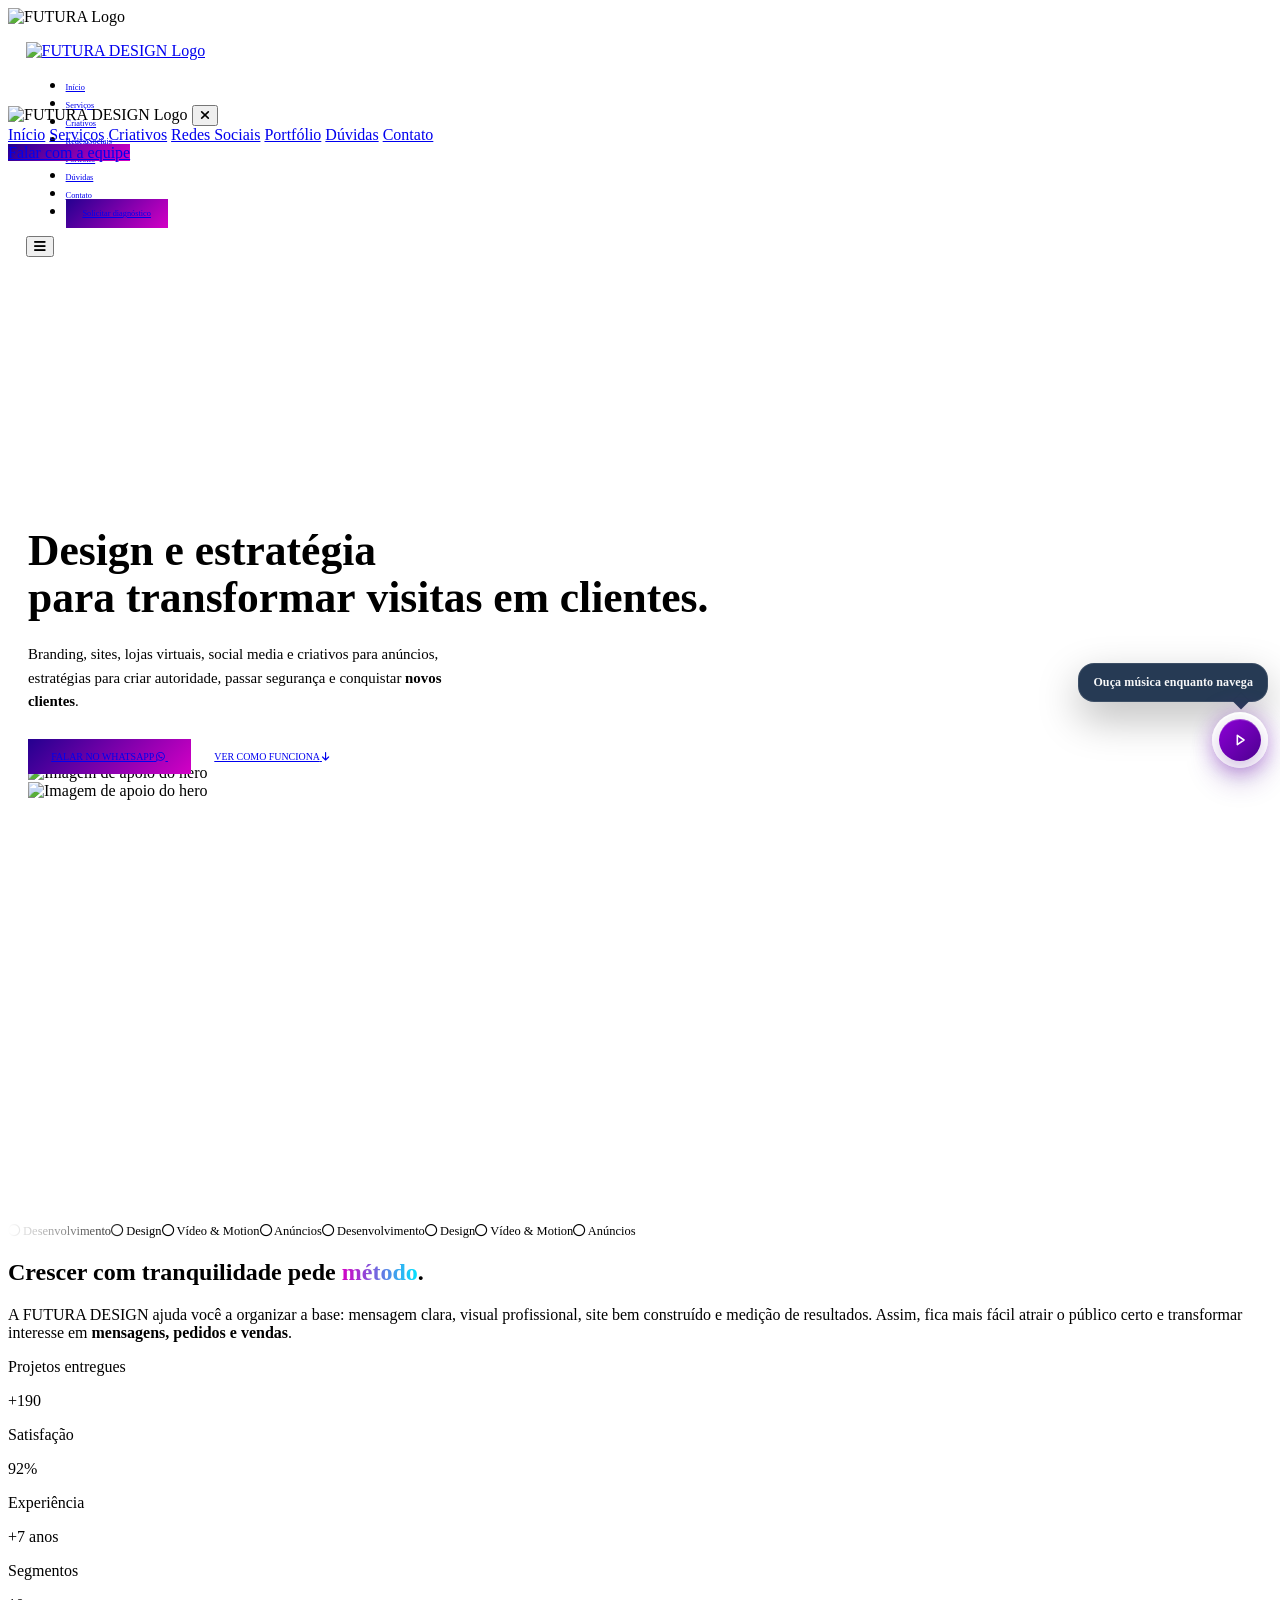
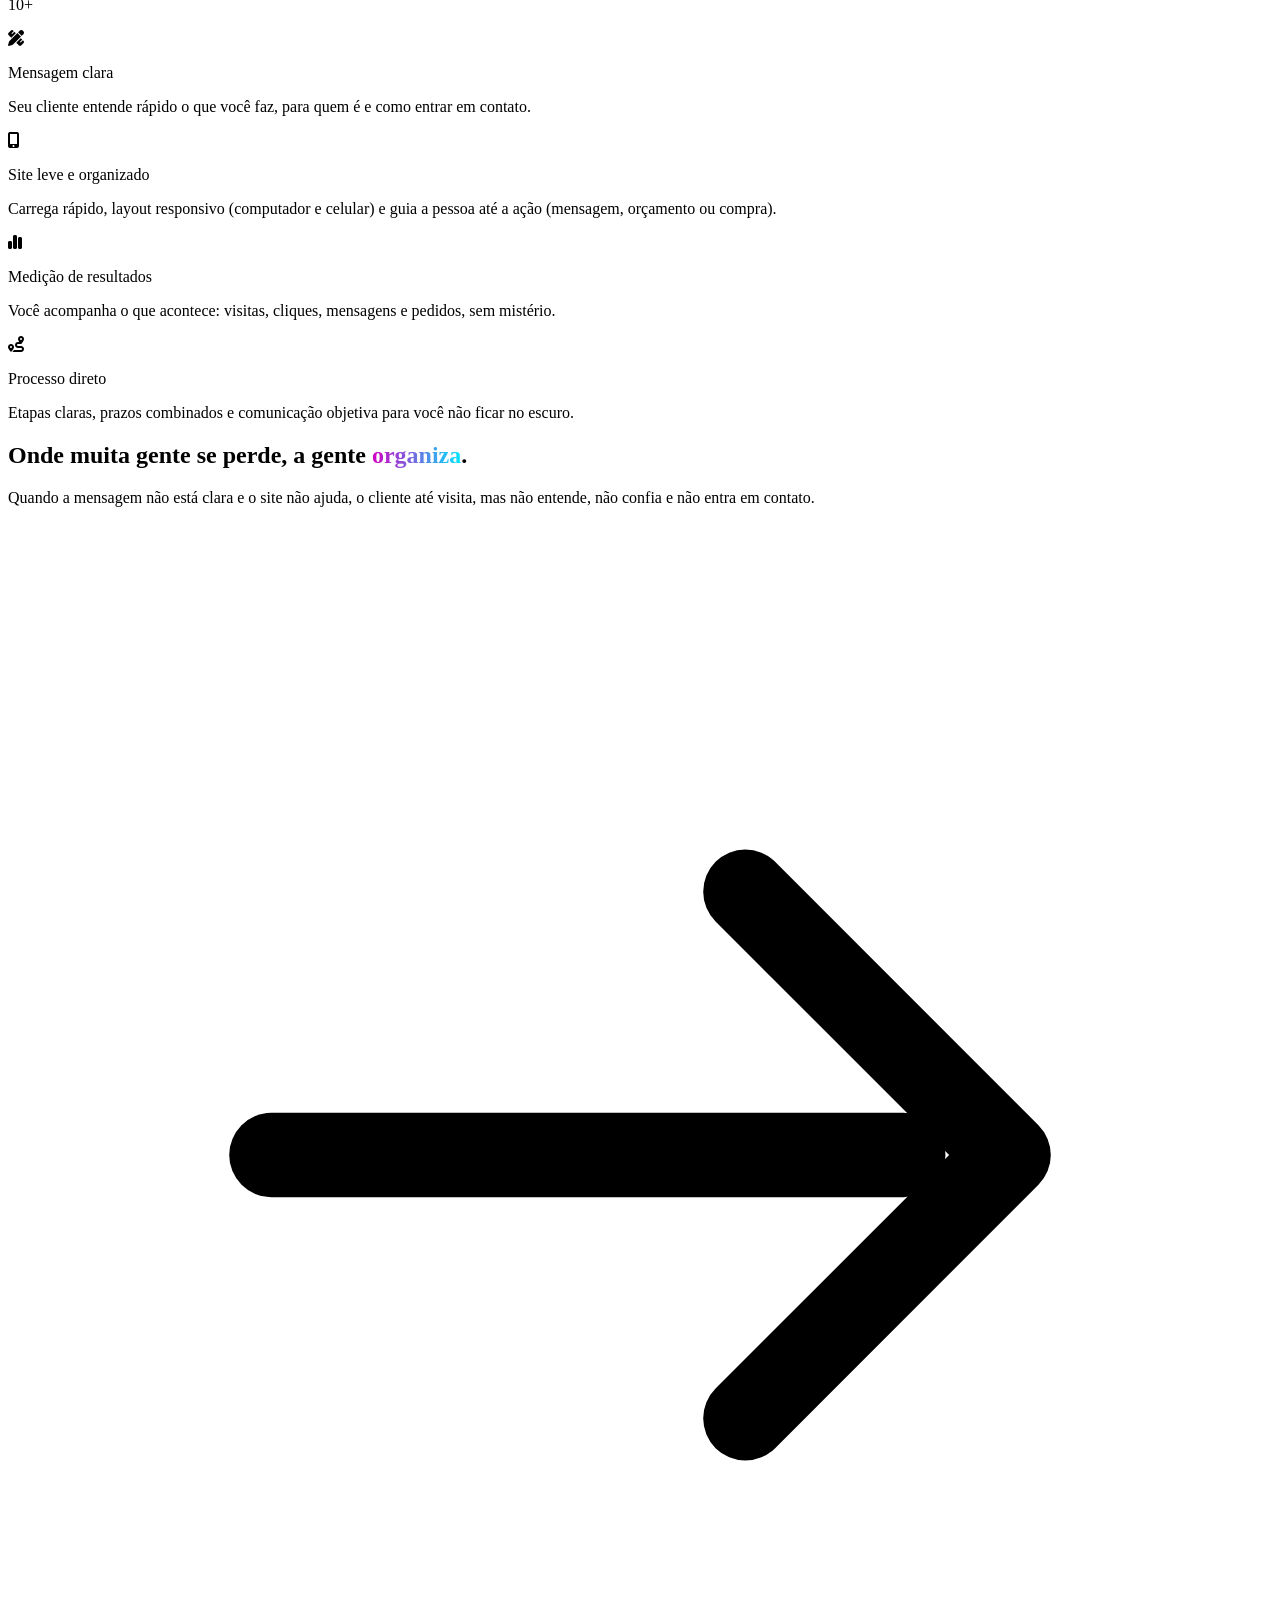
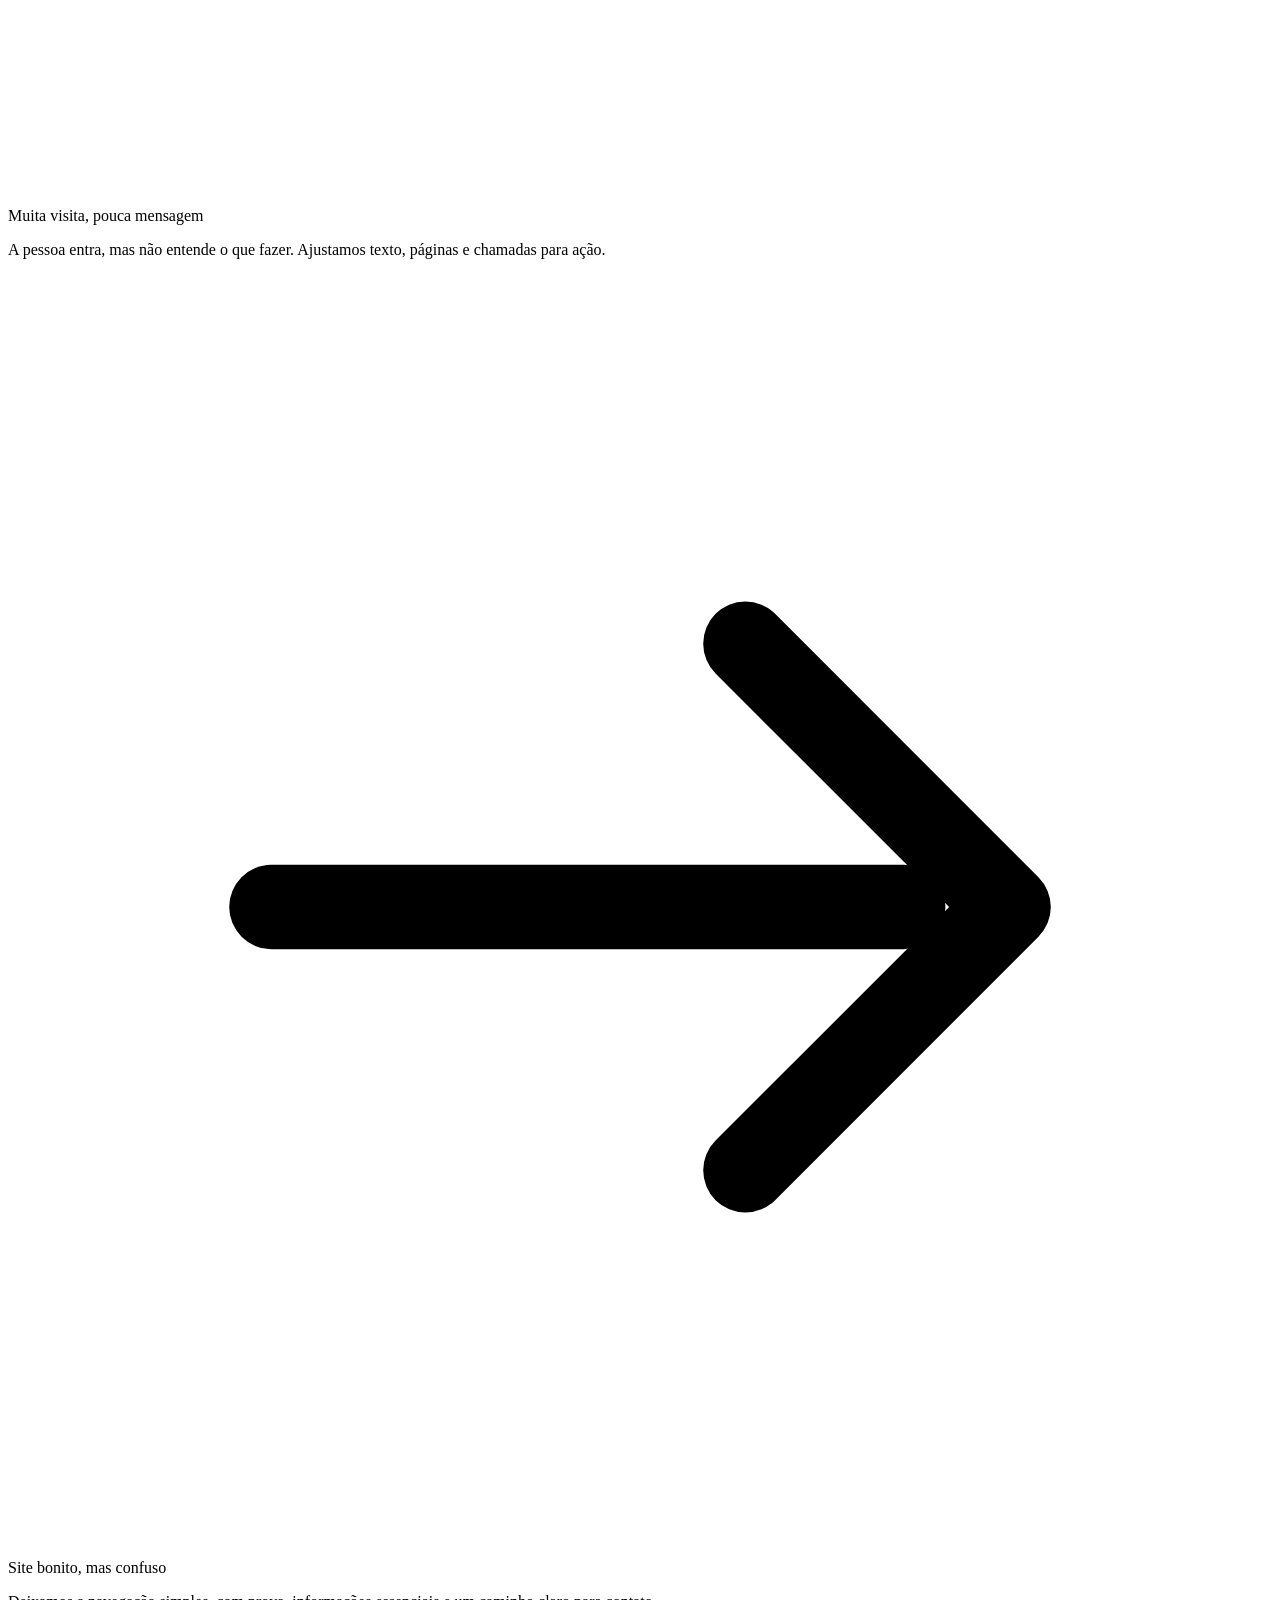
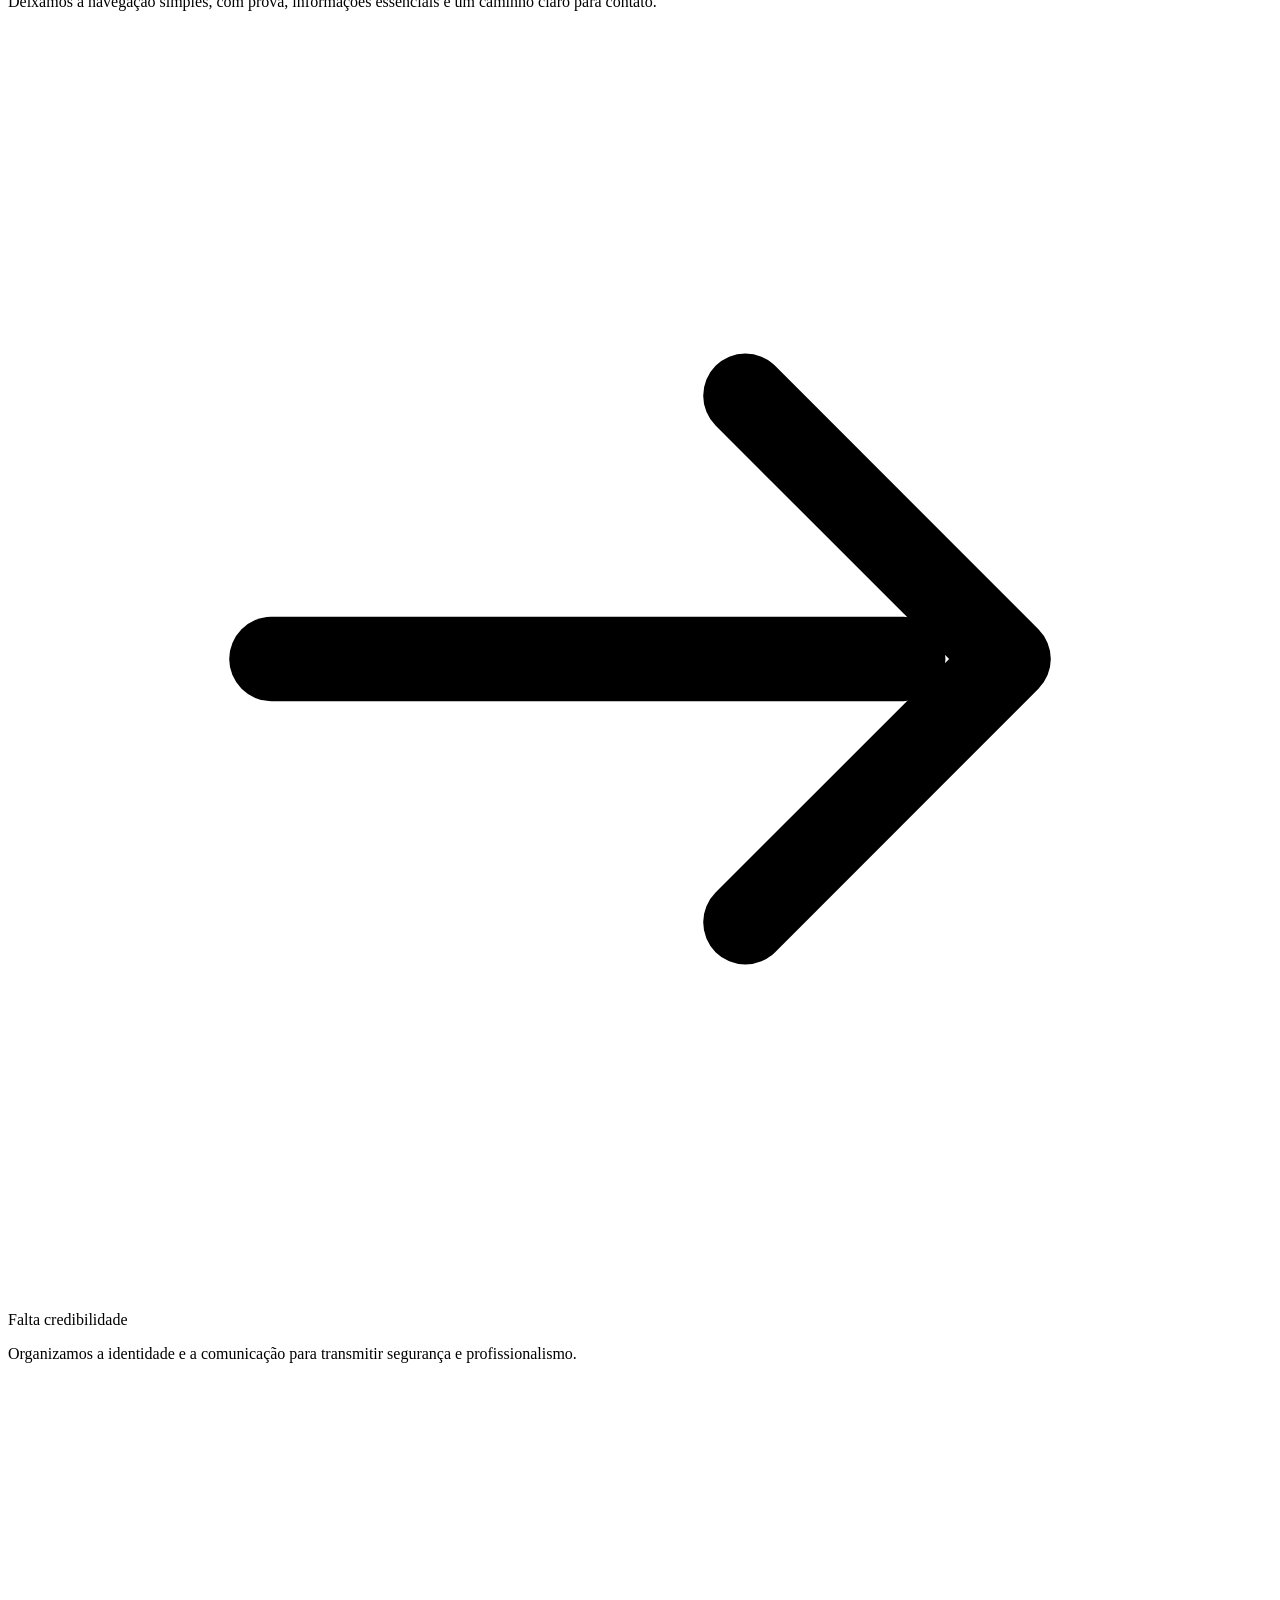
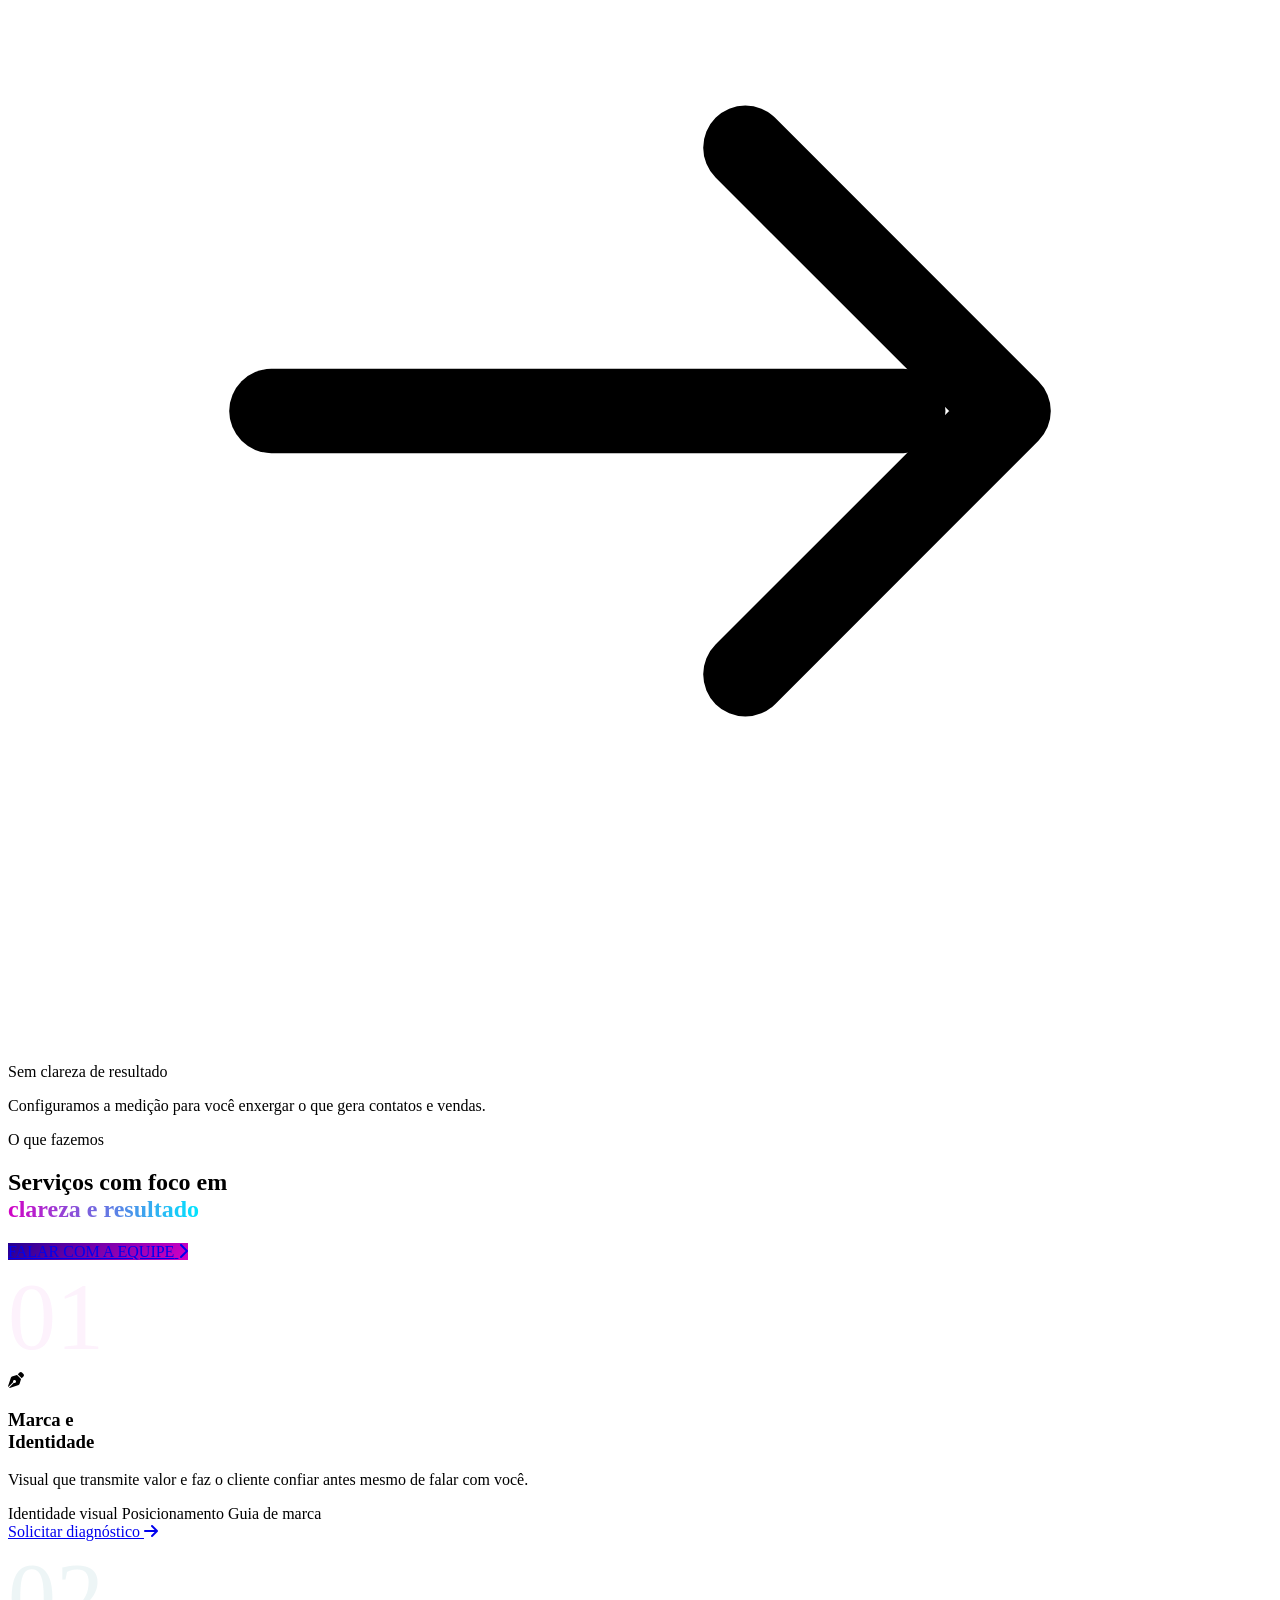
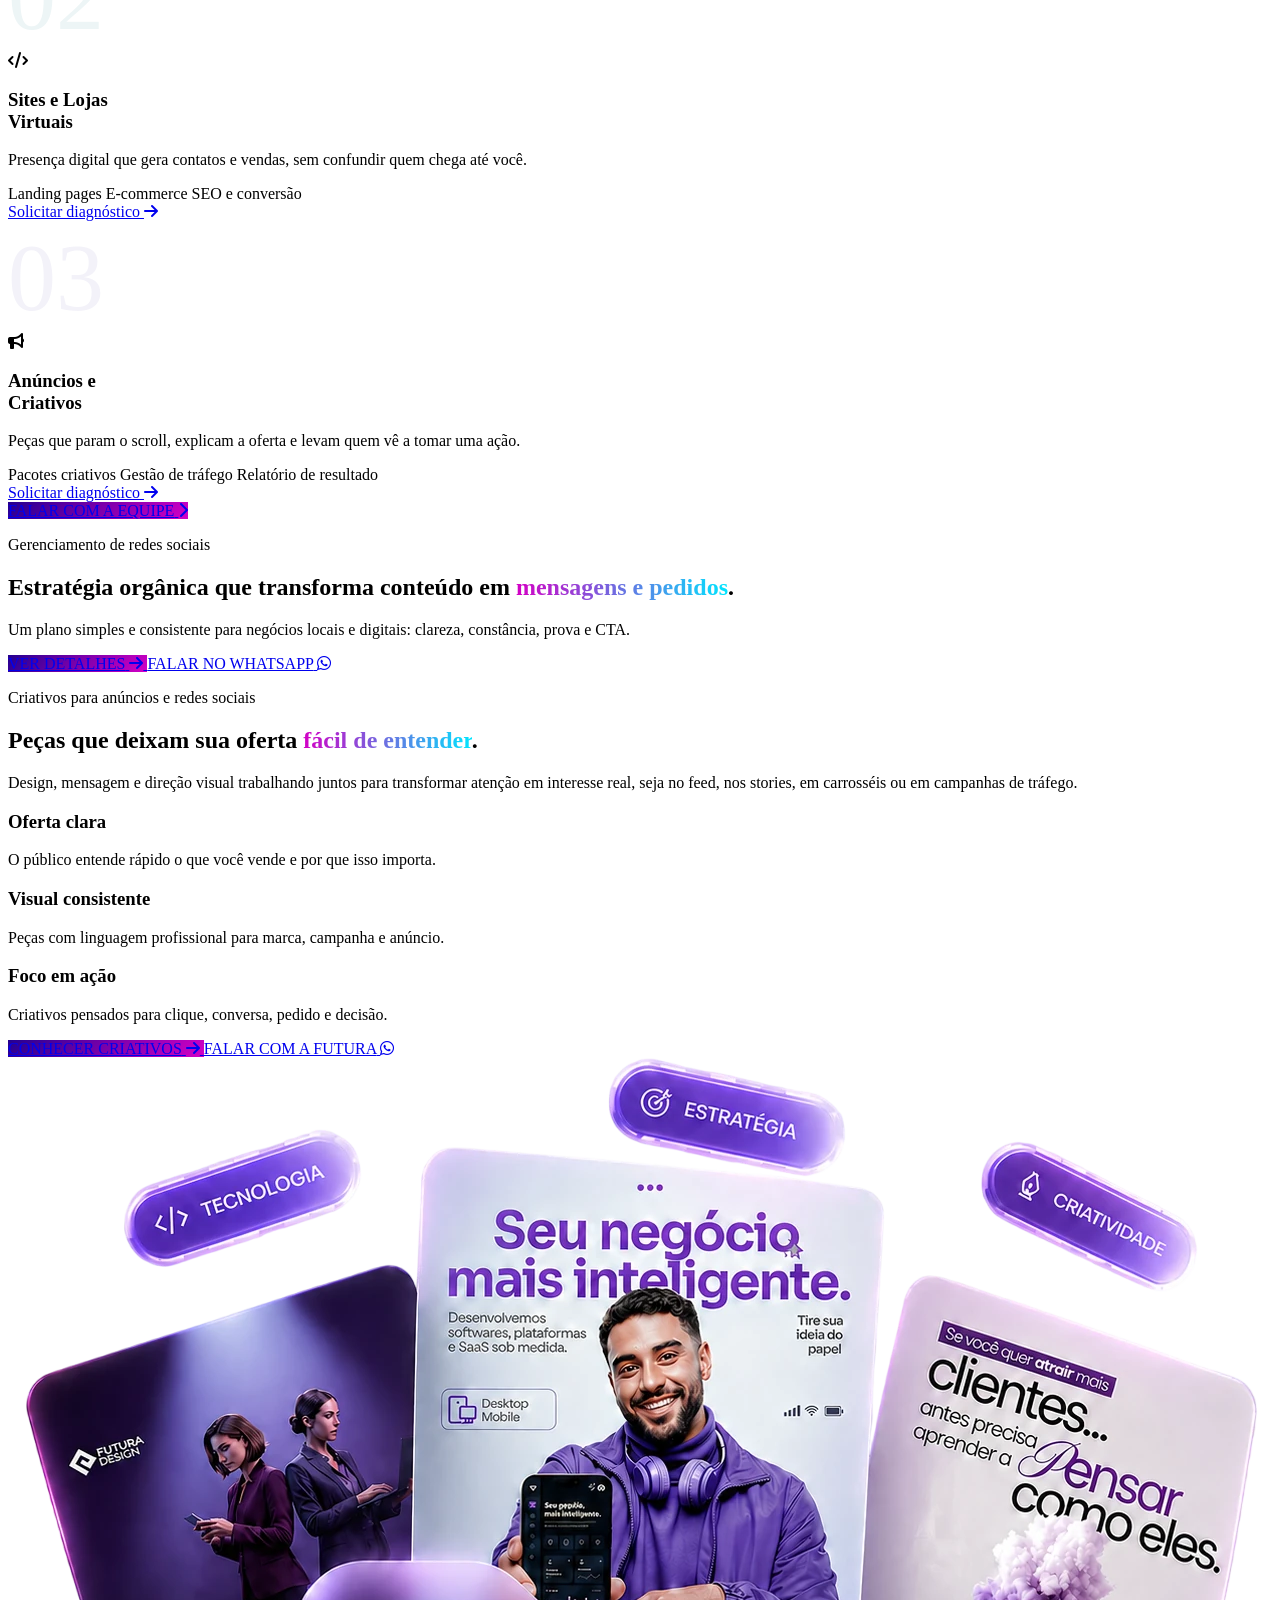
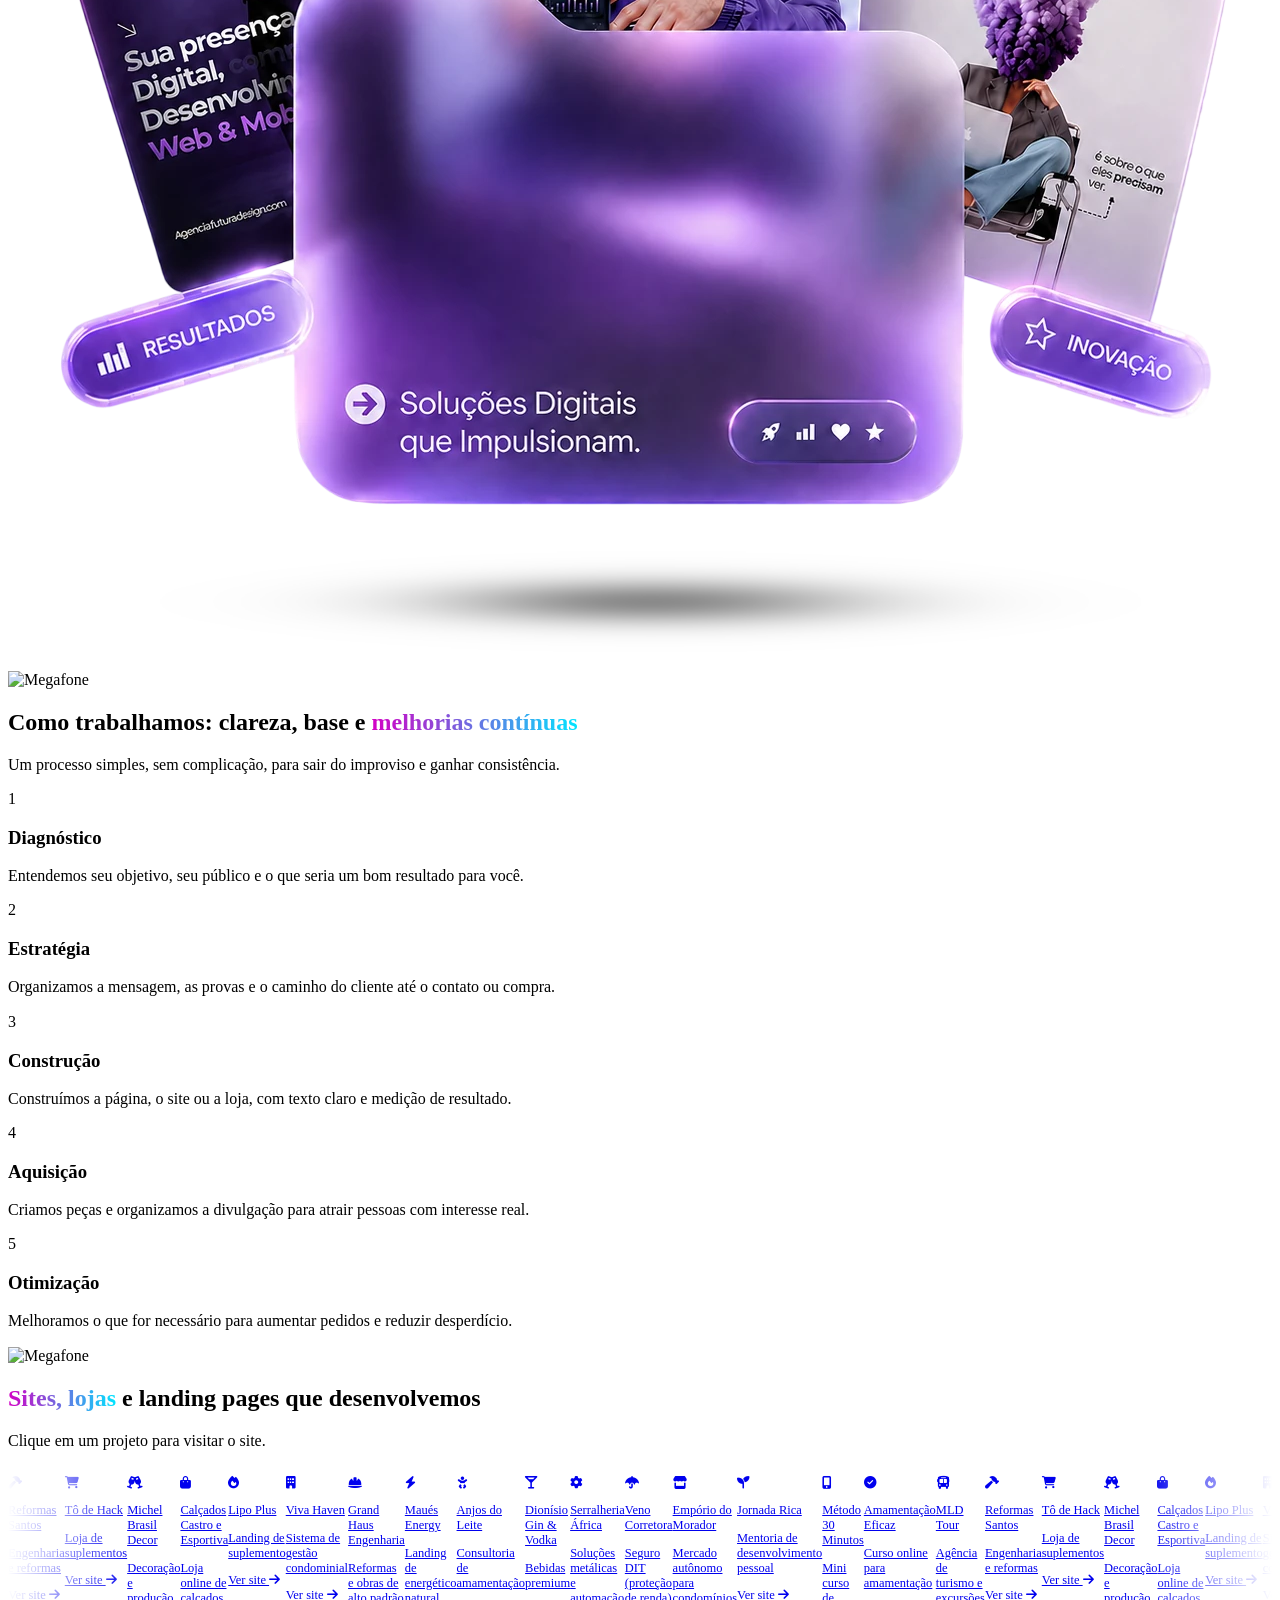
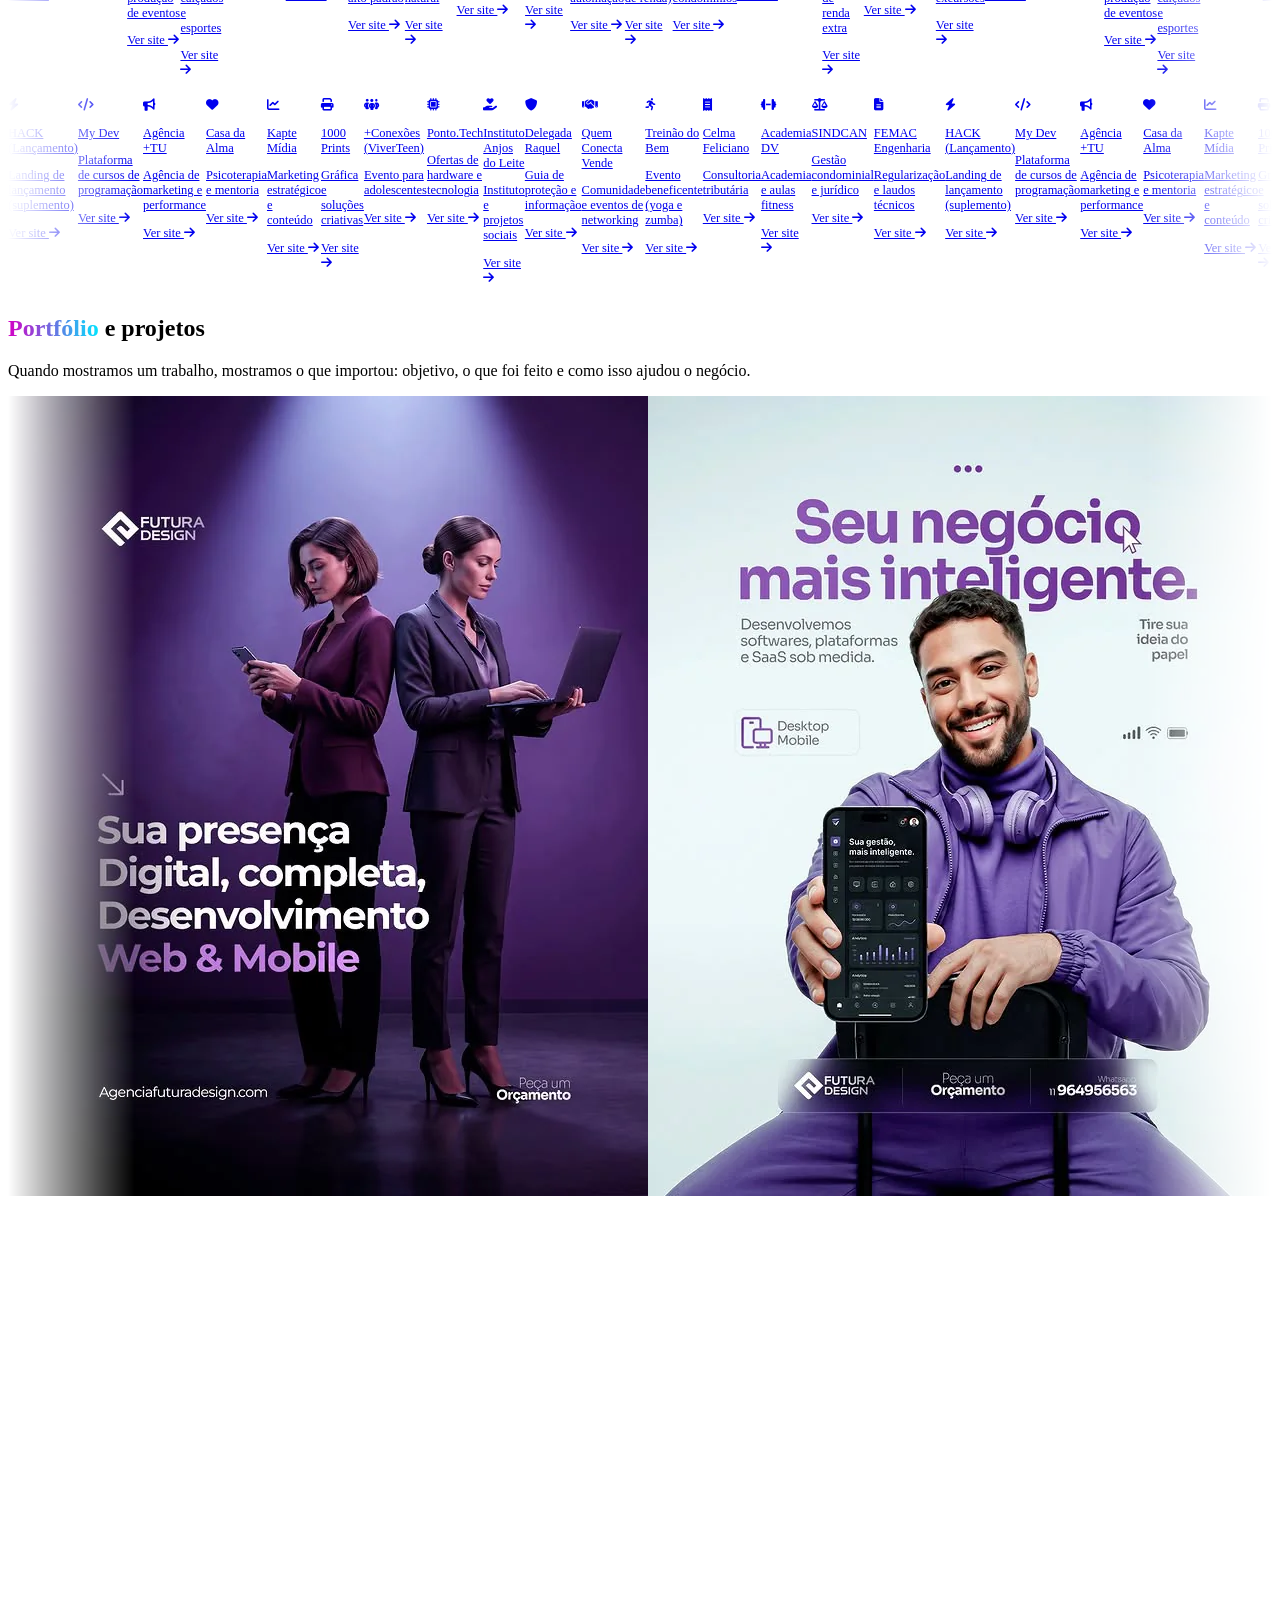
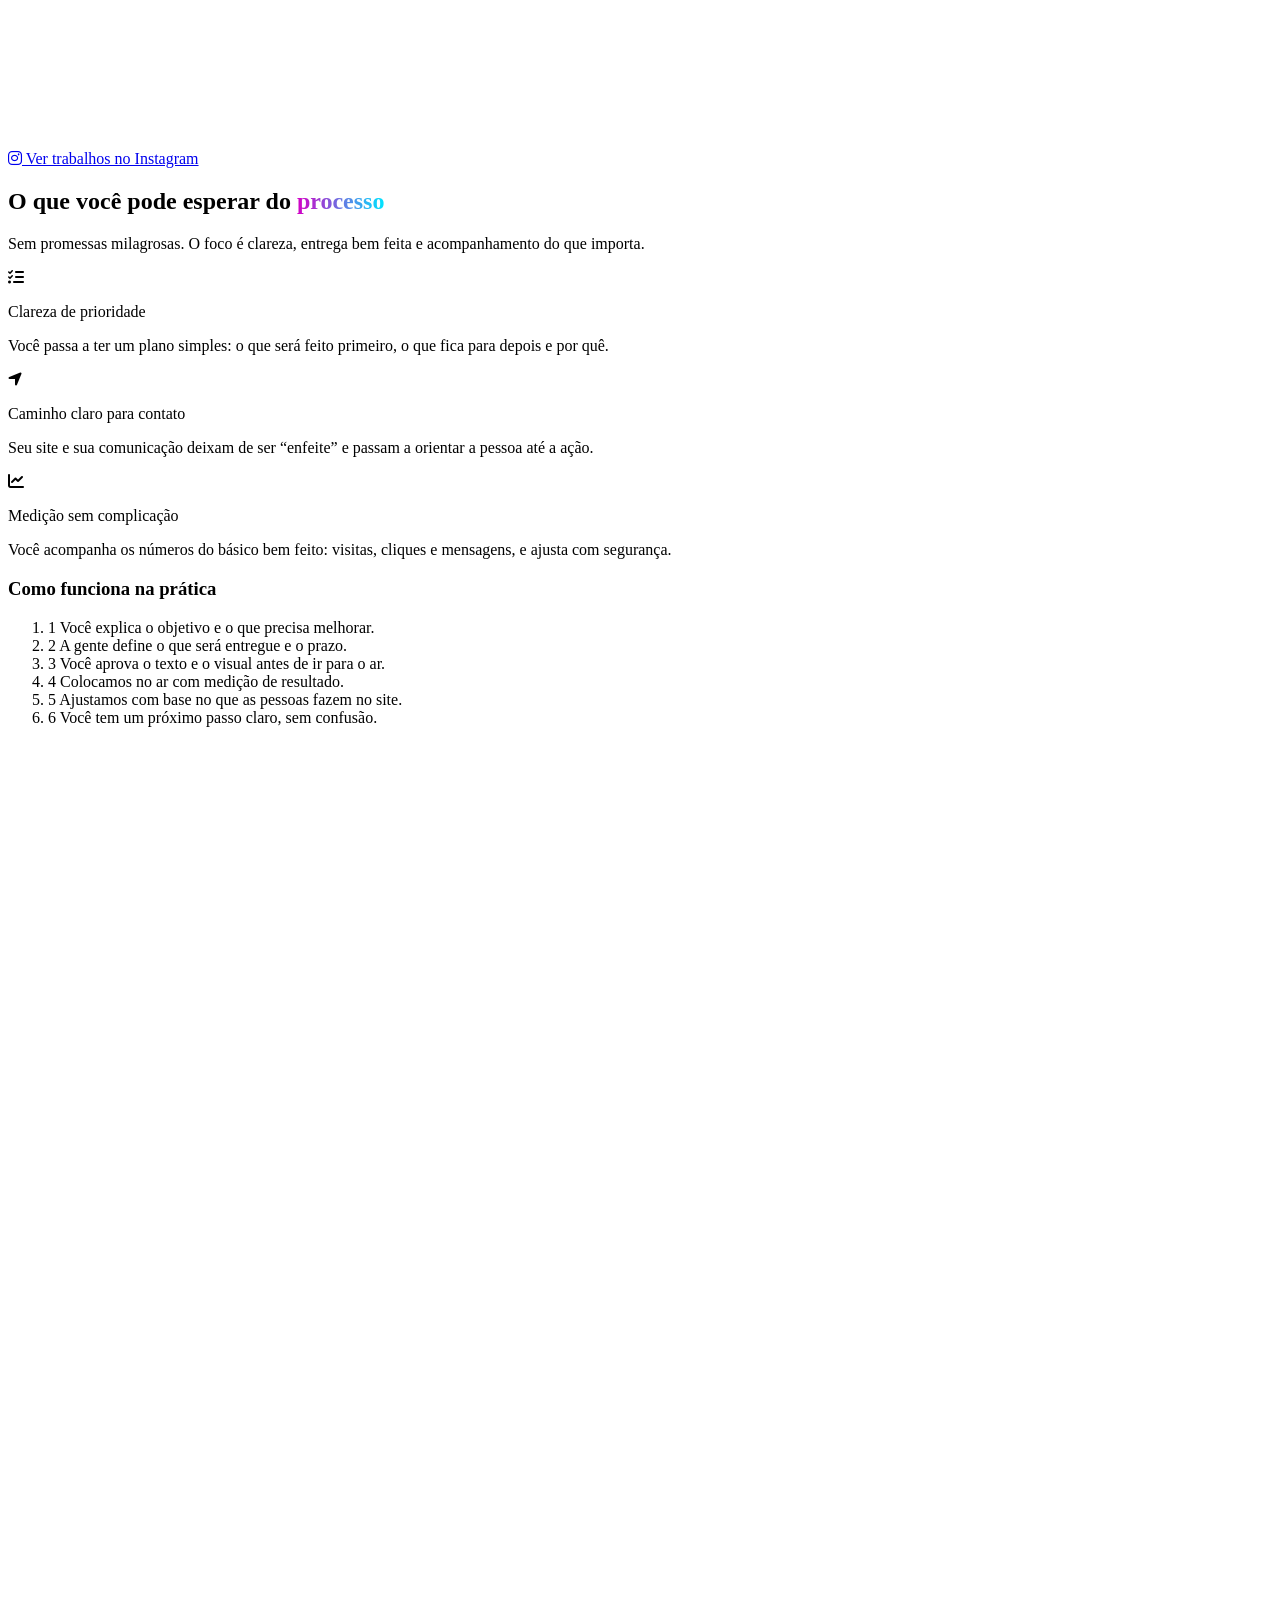
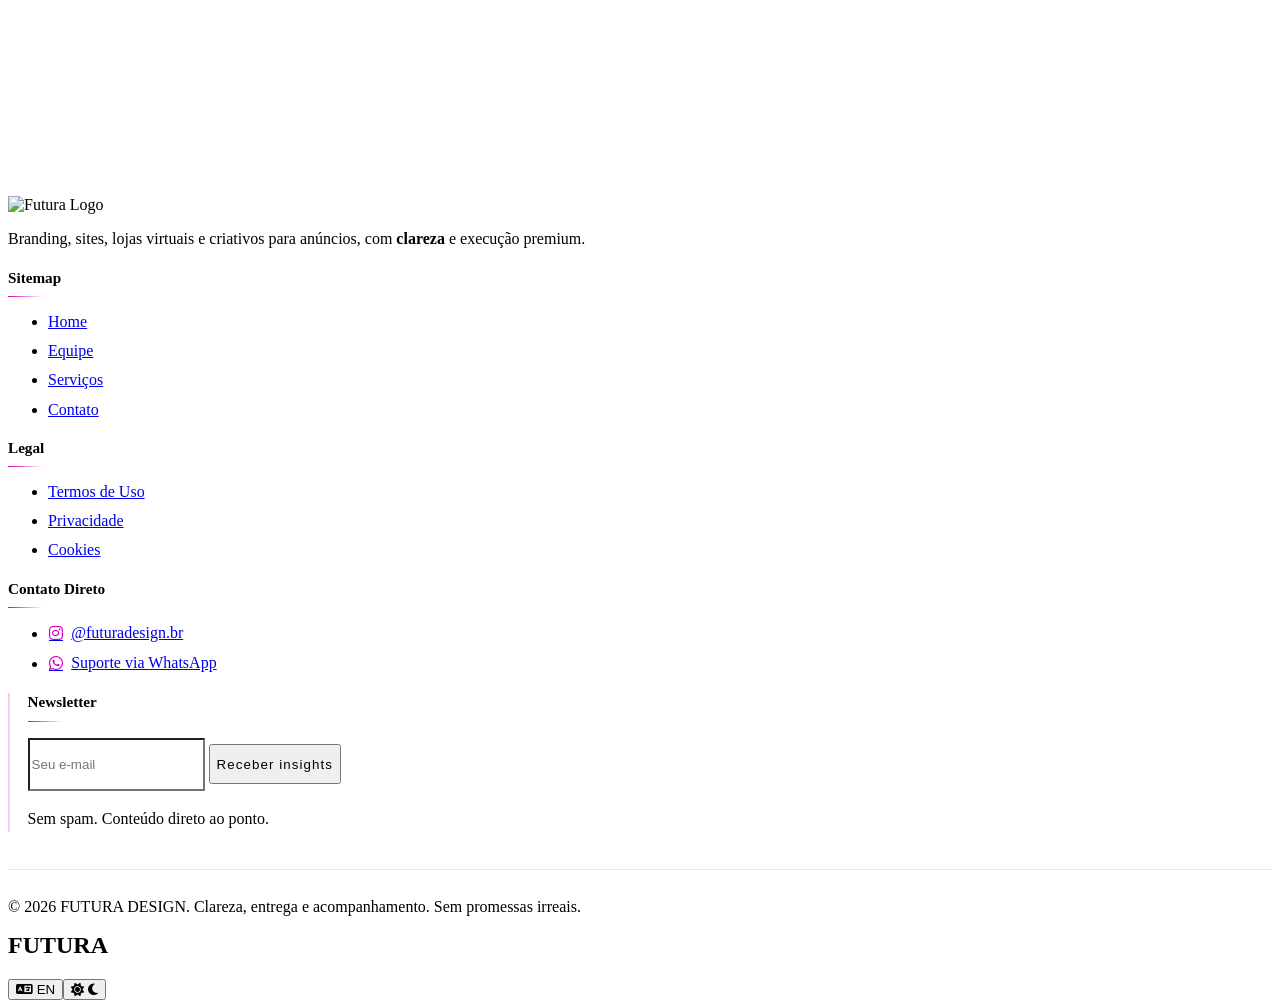
==== commit 802f79b9: "Desativa blob no mobile e adiciona versao light mode Co-Authored-By: Claude Sonnet 4.6 <noreply@anth" ====
--- a/index.html
+++ b/index.html
@@ -93,6 +93,7 @@
 <body class="bg-futura-light text-gray-900 dark:bg-futura-dark dark:text-gray-100 font-sans transition-colors duration-300 antialiased overflow-x-hidden">
 
     <div id="blob-bg"></div>
+    <div id="blob-light"></div>
 
     <div id="loader" class="fixed inset-0 bg-futura-light dark:bg-futura-dark flex flex-col items-center justify-center z-[9999]">
         <div class="flex flex-col items-center">
@@ -1296,14 +1297,19 @@
         const float threshold     = .5;
         const float scale         = 4.;
 
+        // Brand colors: #D300C5 magenta, #240090 roxo, #00E5FF ciano
+        const vec3 BRAND_MAGENTA = vec3(0.827, 0.0,   0.773);
+        const vec3 BRAND_PURPLE  = vec3(0.141, 0.0,   0.565);
+        const vec3 BRAND_CYAN    = vec3(0.0,   0.898, 1.0);
+
+        vec3 brandColor(float t) {
+            float ct = mod(t * 0.35, 3.0);
+            if (ct < 1.0) return mix(BRAND_MAGENTA, BRAND_PURPLE, smoothstep(0.0, 1.0, ct));
+            if (ct < 2.0) return mix(BRAND_PURPLE,  BRAND_CYAN,   smoothstep(0.0, 1.0, ct - 1.0));
+            return              mix(BRAND_CYAN,    BRAND_MAGENTA, smoothstep(0.0, 1.0, ct - 2.0));
+        }
+
         #define PI  3.141592653589793
-        #define TAU 6.283185307179586
-
-        vec3 hsb2rgb( in vec3 c ){
-            vec3 rgb = clamp(abs(mod(c.x*6.0+vec3(0.0,4.0,2.0),6.0)-3.0)-1.0,0.0,1.0);
-            rgb = rgb*rgb*(3.0-2.0*rgb);
-            return c.z * mix( vec3(1.0), rgb, c.y);
-        }
 
         #define pow2(x) (x * x)
         const int samples = 8;
@@ -1349,14 +1355,14 @@
             if (u_renderpass) {
                 tex = vec4(blur(u_buffer, s, ps * blurStrength) * blurMultiplier, 1.);
                 float df = length(mouse - uv);
-                vec3 col = hsb2rgb(vec3(atan(mouse.y, mouse.x) / TAU, 1., 1.));
+                vec3 col = brandColor(u_time);
                 fragcolour = col * smoothstep(circleSize, 0., df);
             } else {
                 tex = texture2D(u_buffer, s, 2.) * .98;
                 tex = vec4(
-                    smoothstep(0.0,   threshold - fwidth(tex.x),       tex.x),
-                    smoothstep(0.2,   threshold - fwidth(tex.y) + .2,  tex.y),
-                    smoothstep(-0.05, threshold - fwidth(tex.z) - .2,  tex.z),
+                    smoothstep(0.0,  threshold - fwidth(tex.x),       tex.x),
+                    smoothstep(0.0,  threshold - fwidth(tex.y),       tex.y),
+                    smoothstep(0.0,  threshold - fwidth(tex.z),       tex.z),
                     1.);
                 vec3 n = hash33(vec3(uv, u_time * .1));
                 tex.rgb += n * .2 - .1;
--- a/style.css
+++ b/style.css
@@ -1,6 +1,6 @@
 /* style.css */
 
-/* Blob background */
+/* Blob background — dark mode (WebGL) */
 #blob-bg {
     position: fixed;
     inset: 0;
@@ -8,6 +8,30 @@
     pointer-events: none;
     mix-blend-mode: screen;
     opacity: 0.55;
+    display: none;
+}
+
+html.dark #blob-bg {
+    display: block;
+}
+
+/* Blob background — light mode (CSS gradient) */
+#blob-light {
+    position: fixed;
+    inset: 0;
+    z-index: 30;
+    pointer-events: none;
+    display: none;
+    background: radial-gradient(
+        circle 580px at var(--blob-x, -600px) var(--blob-y, -600px),
+        rgba(211, 0, 197, 0.13),
+        rgba(36, 0, 144, 0.08) 45%,
+        transparent 70%
+    );
+}
+
+html:not(.dark) #blob-light {
+    display: block;
 }
 
 /* 1. Fontes */
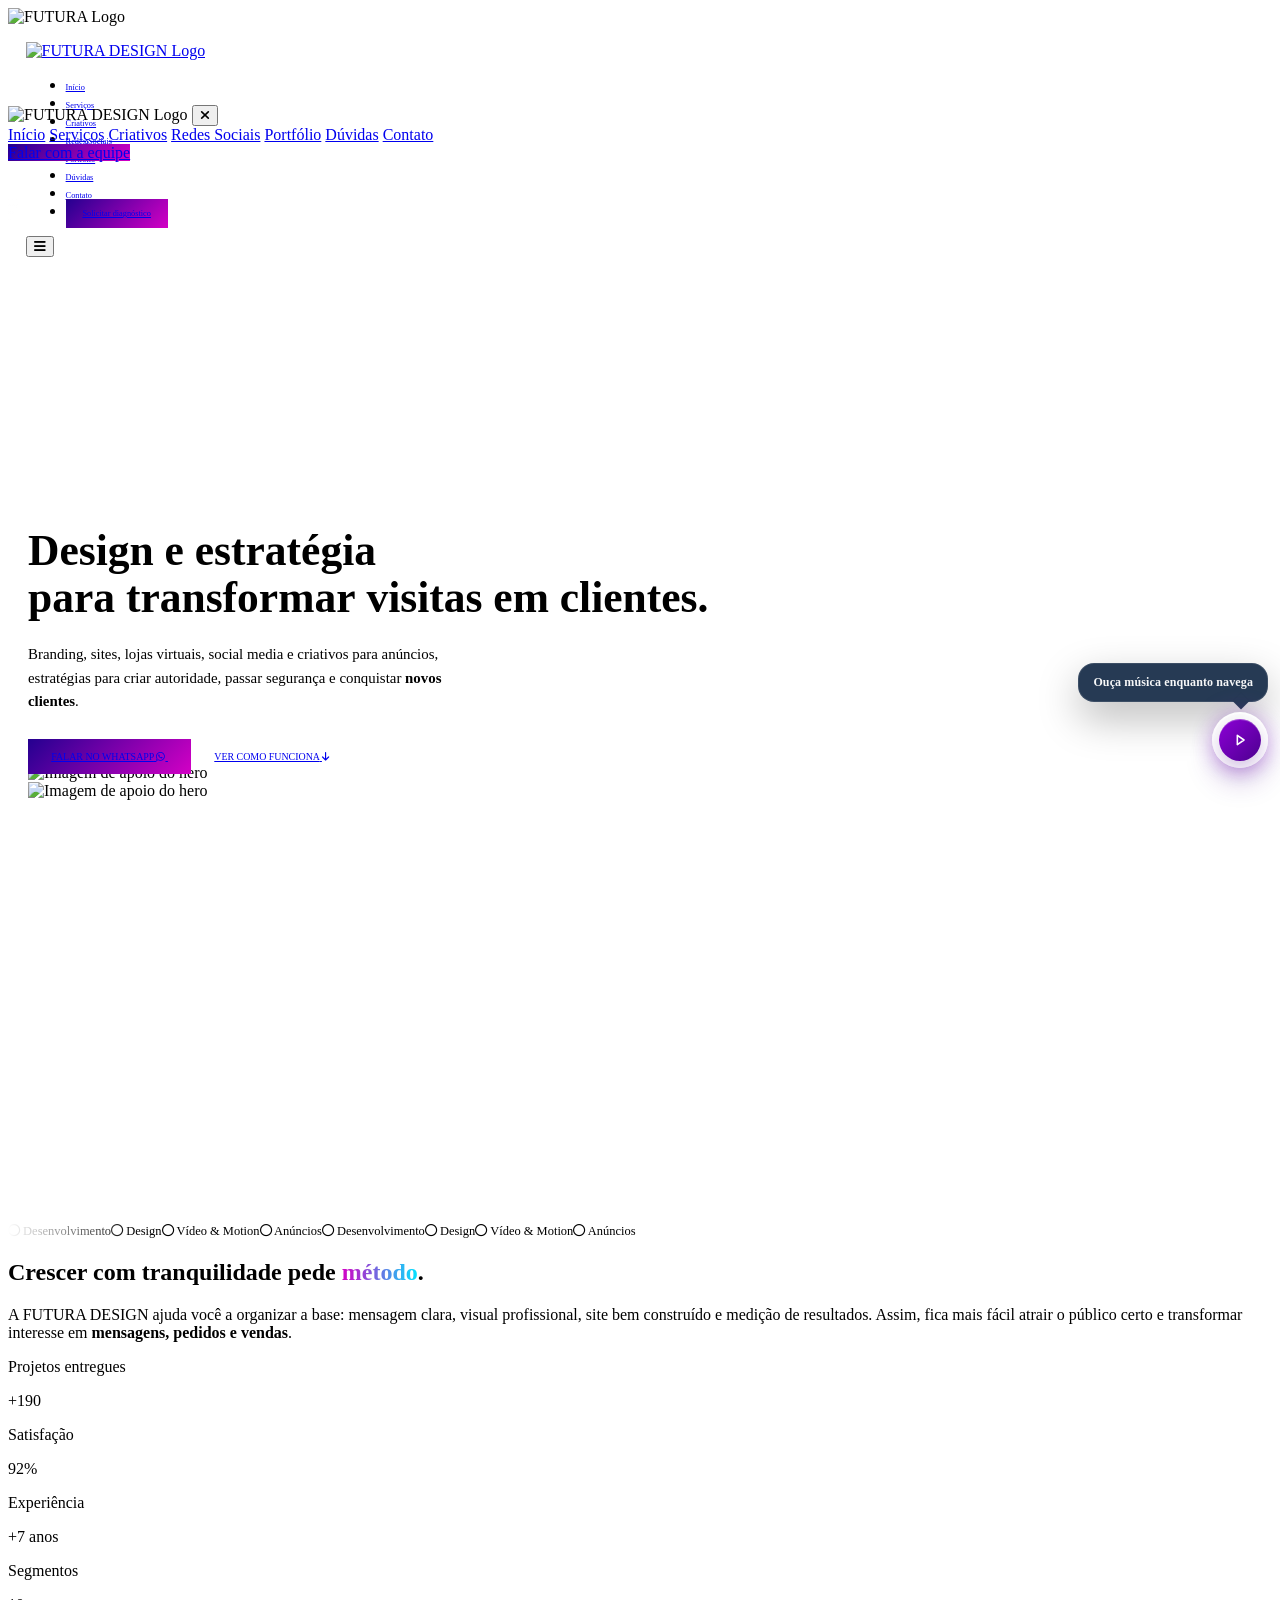
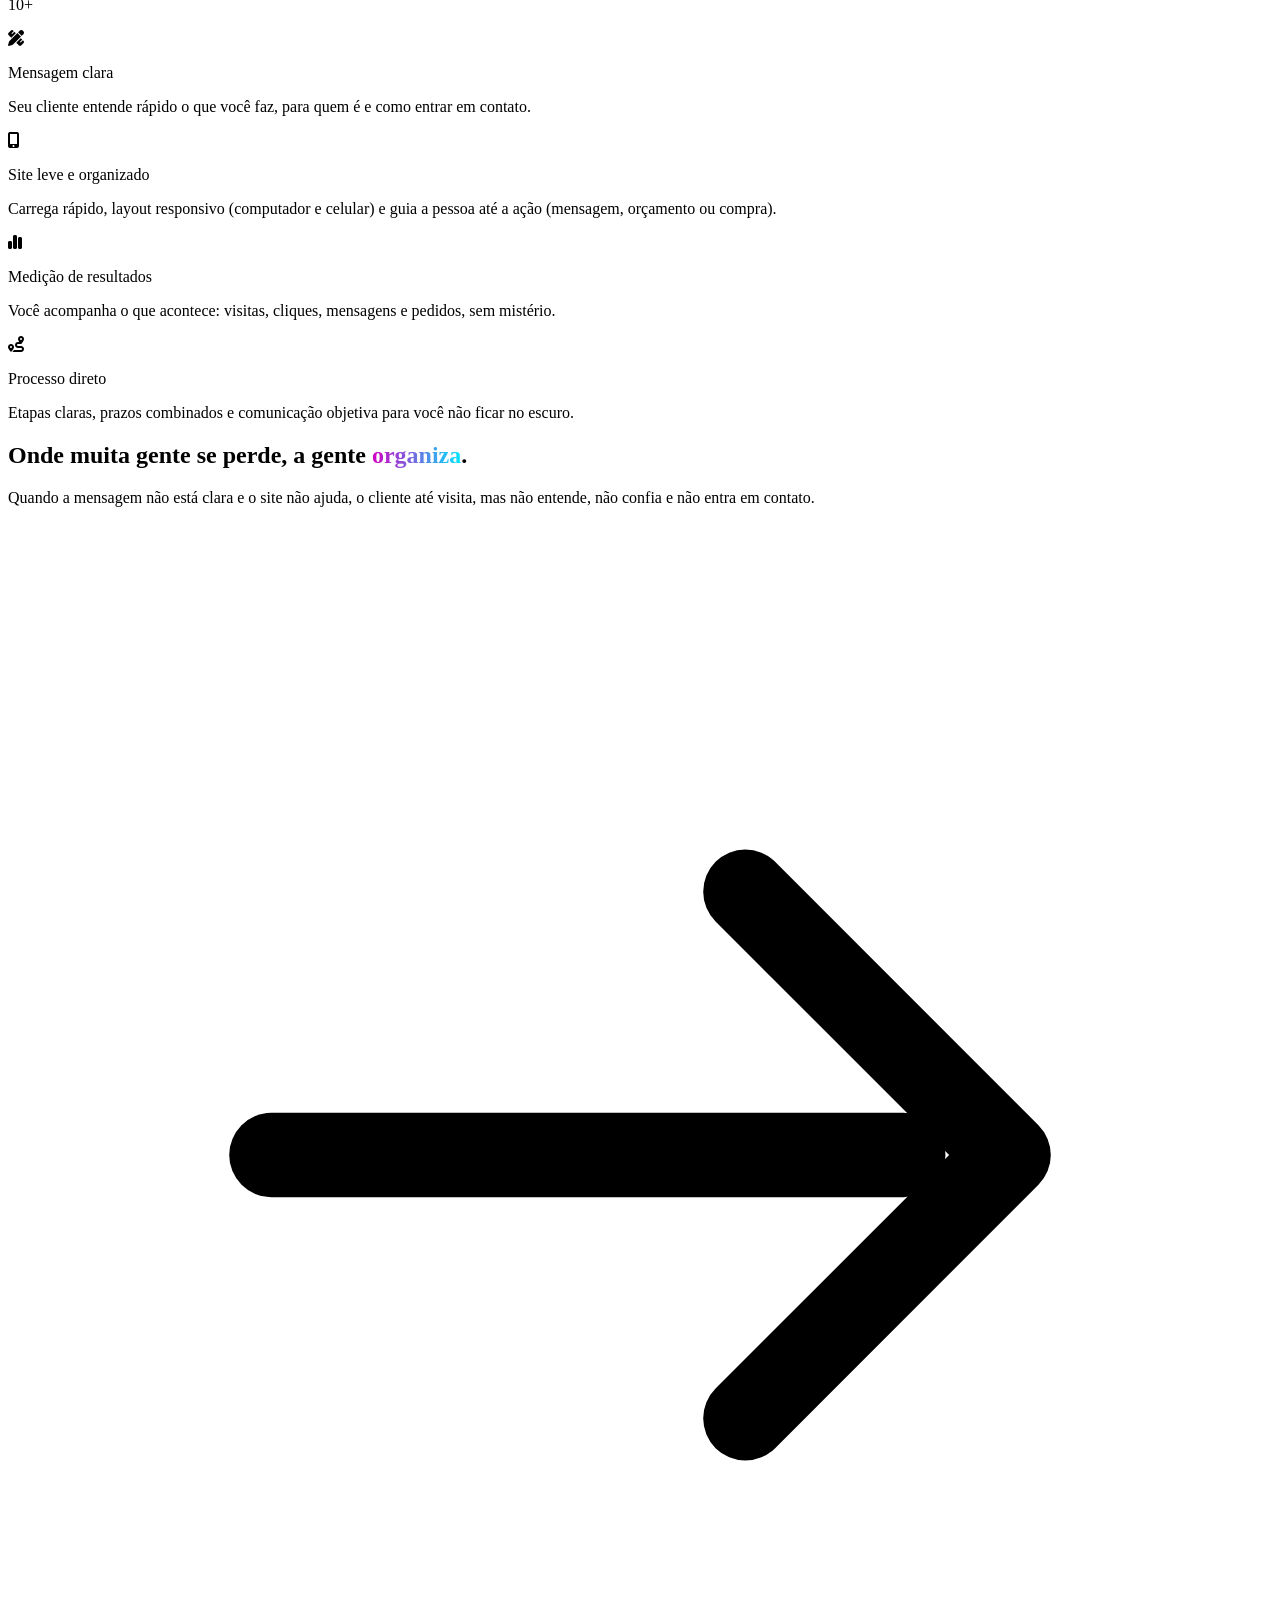
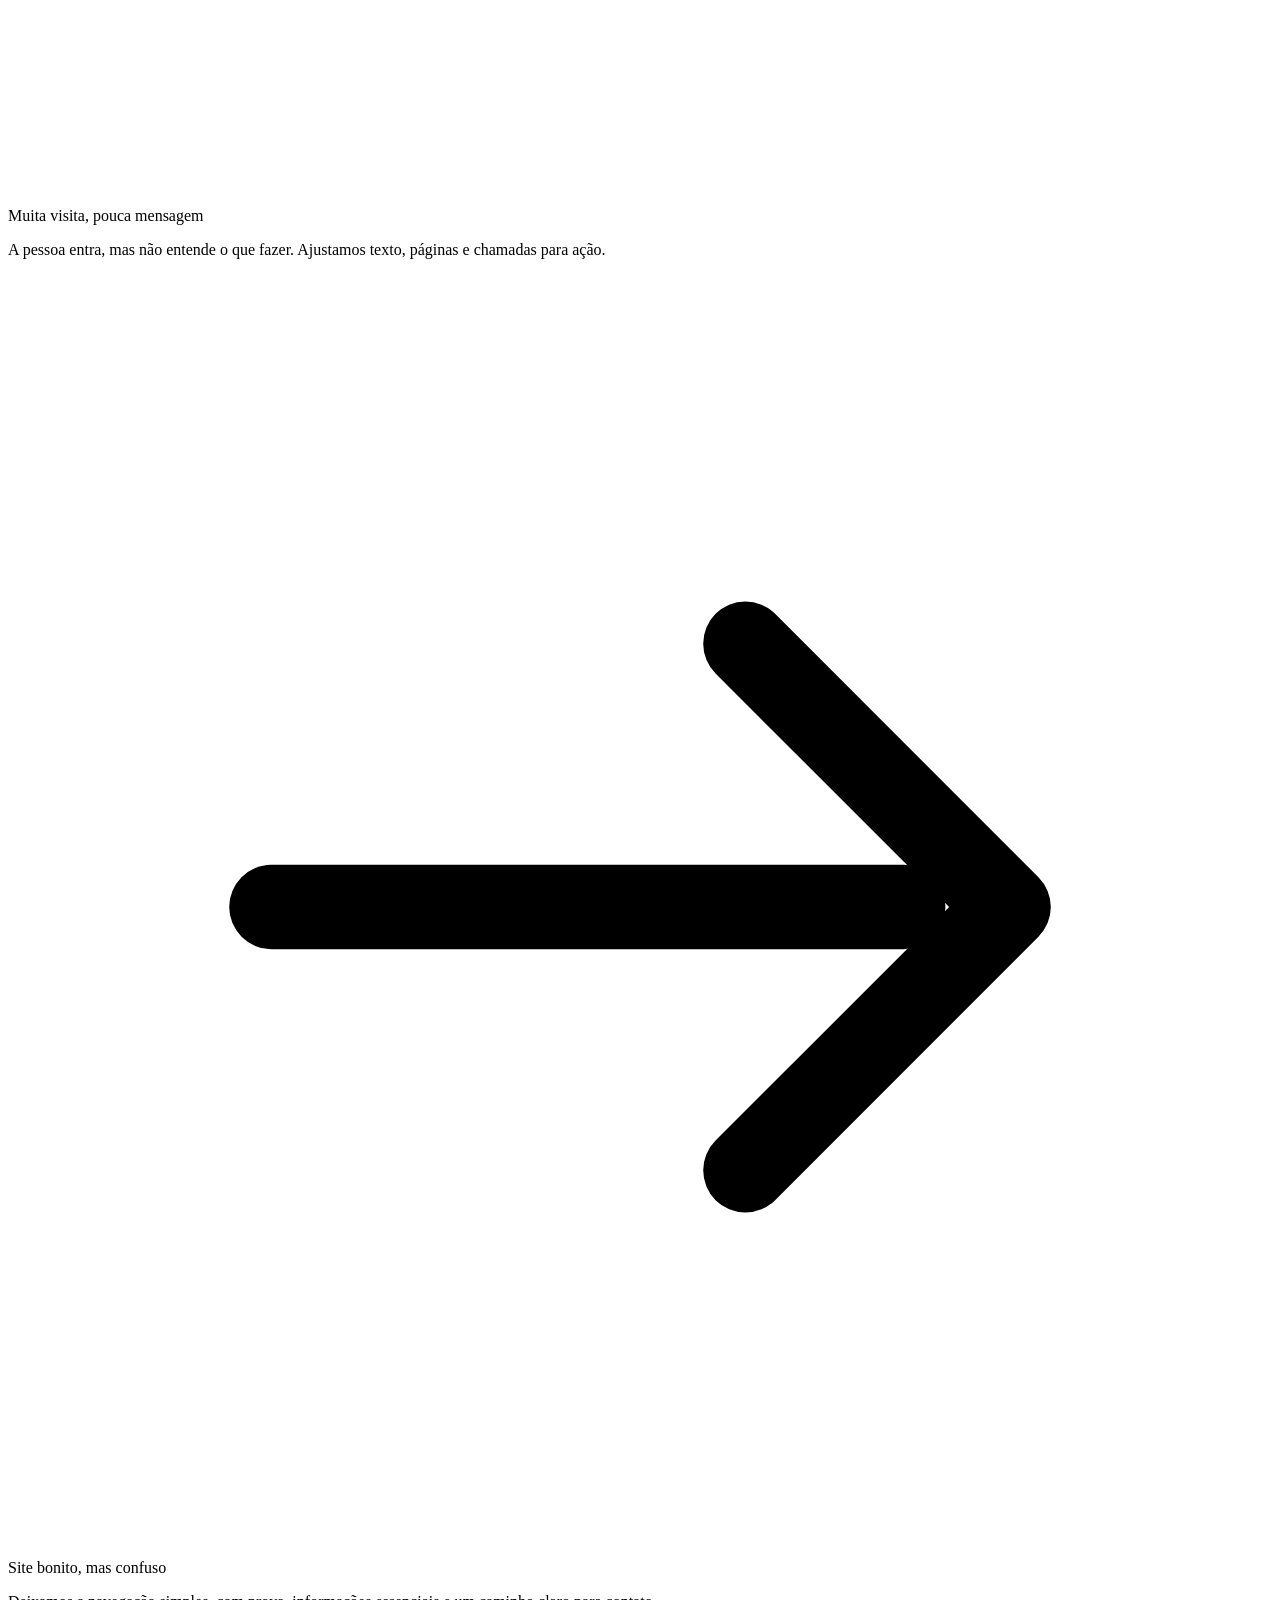
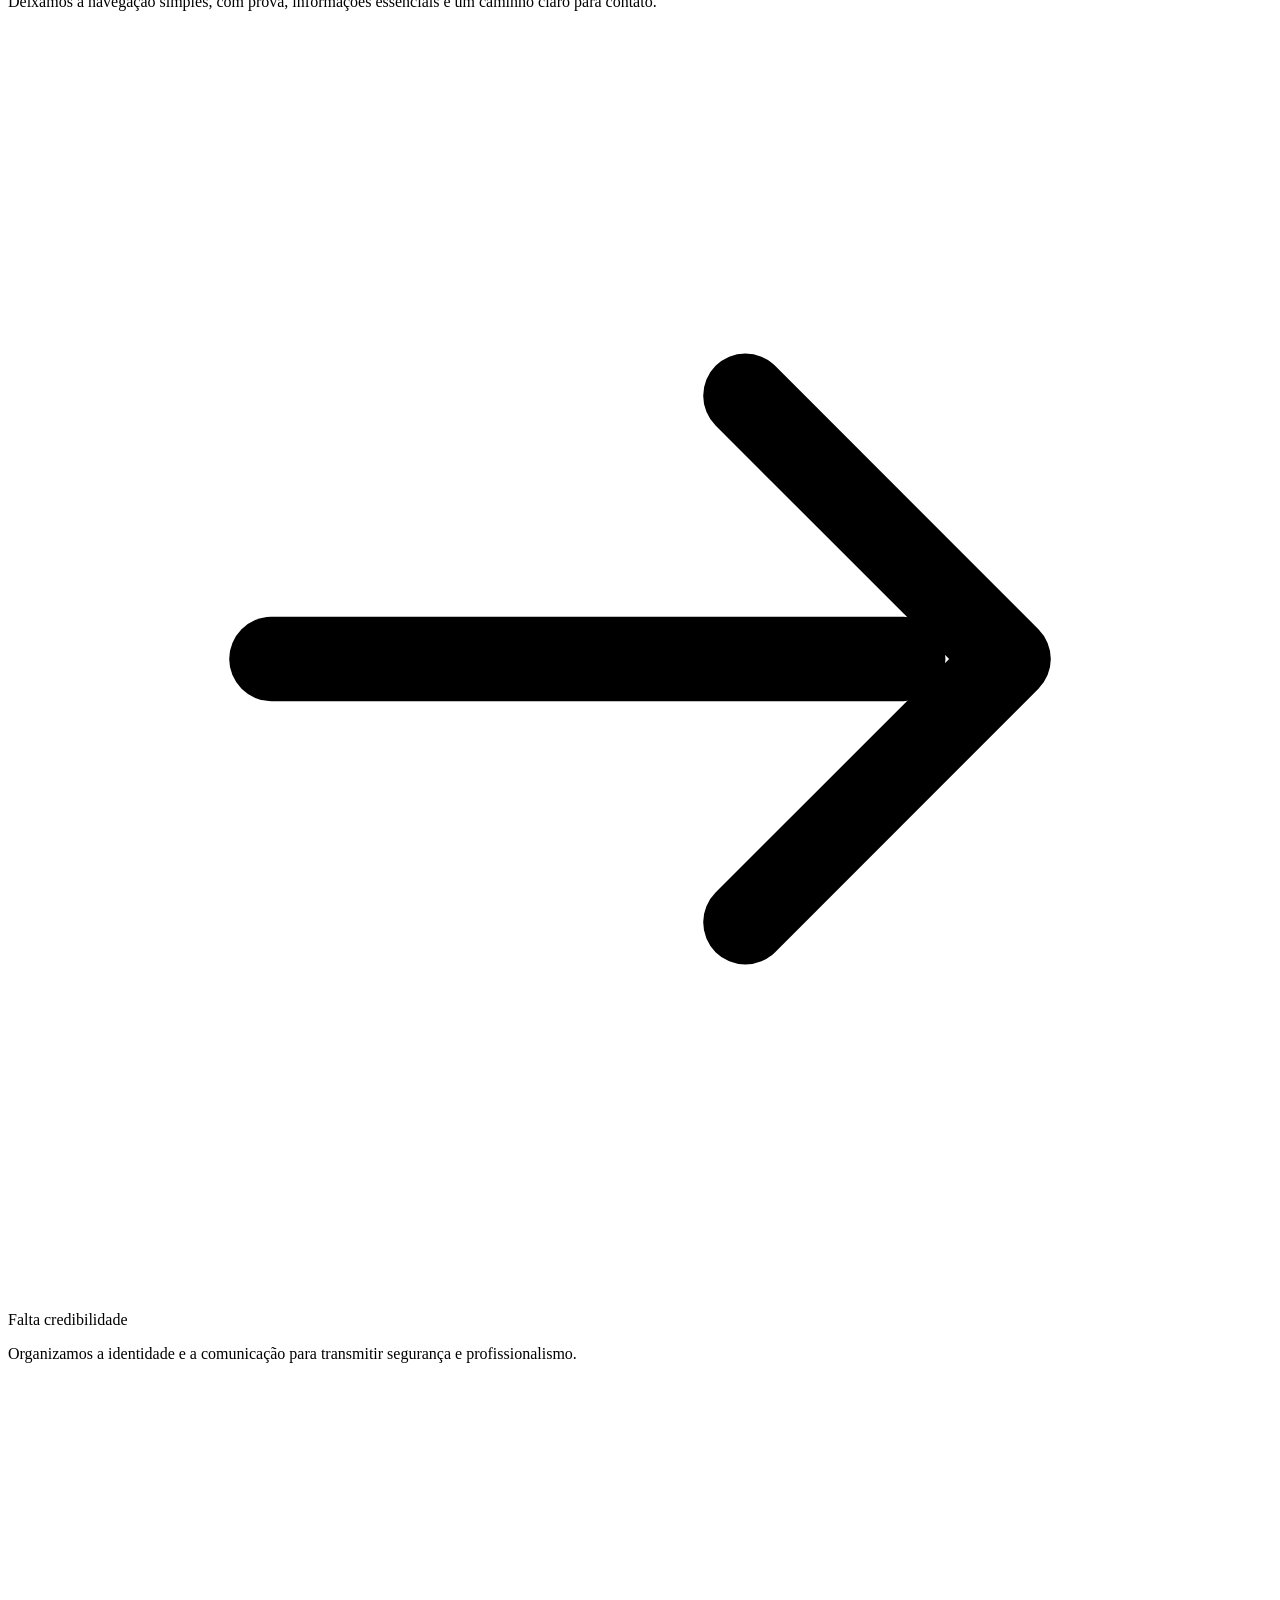
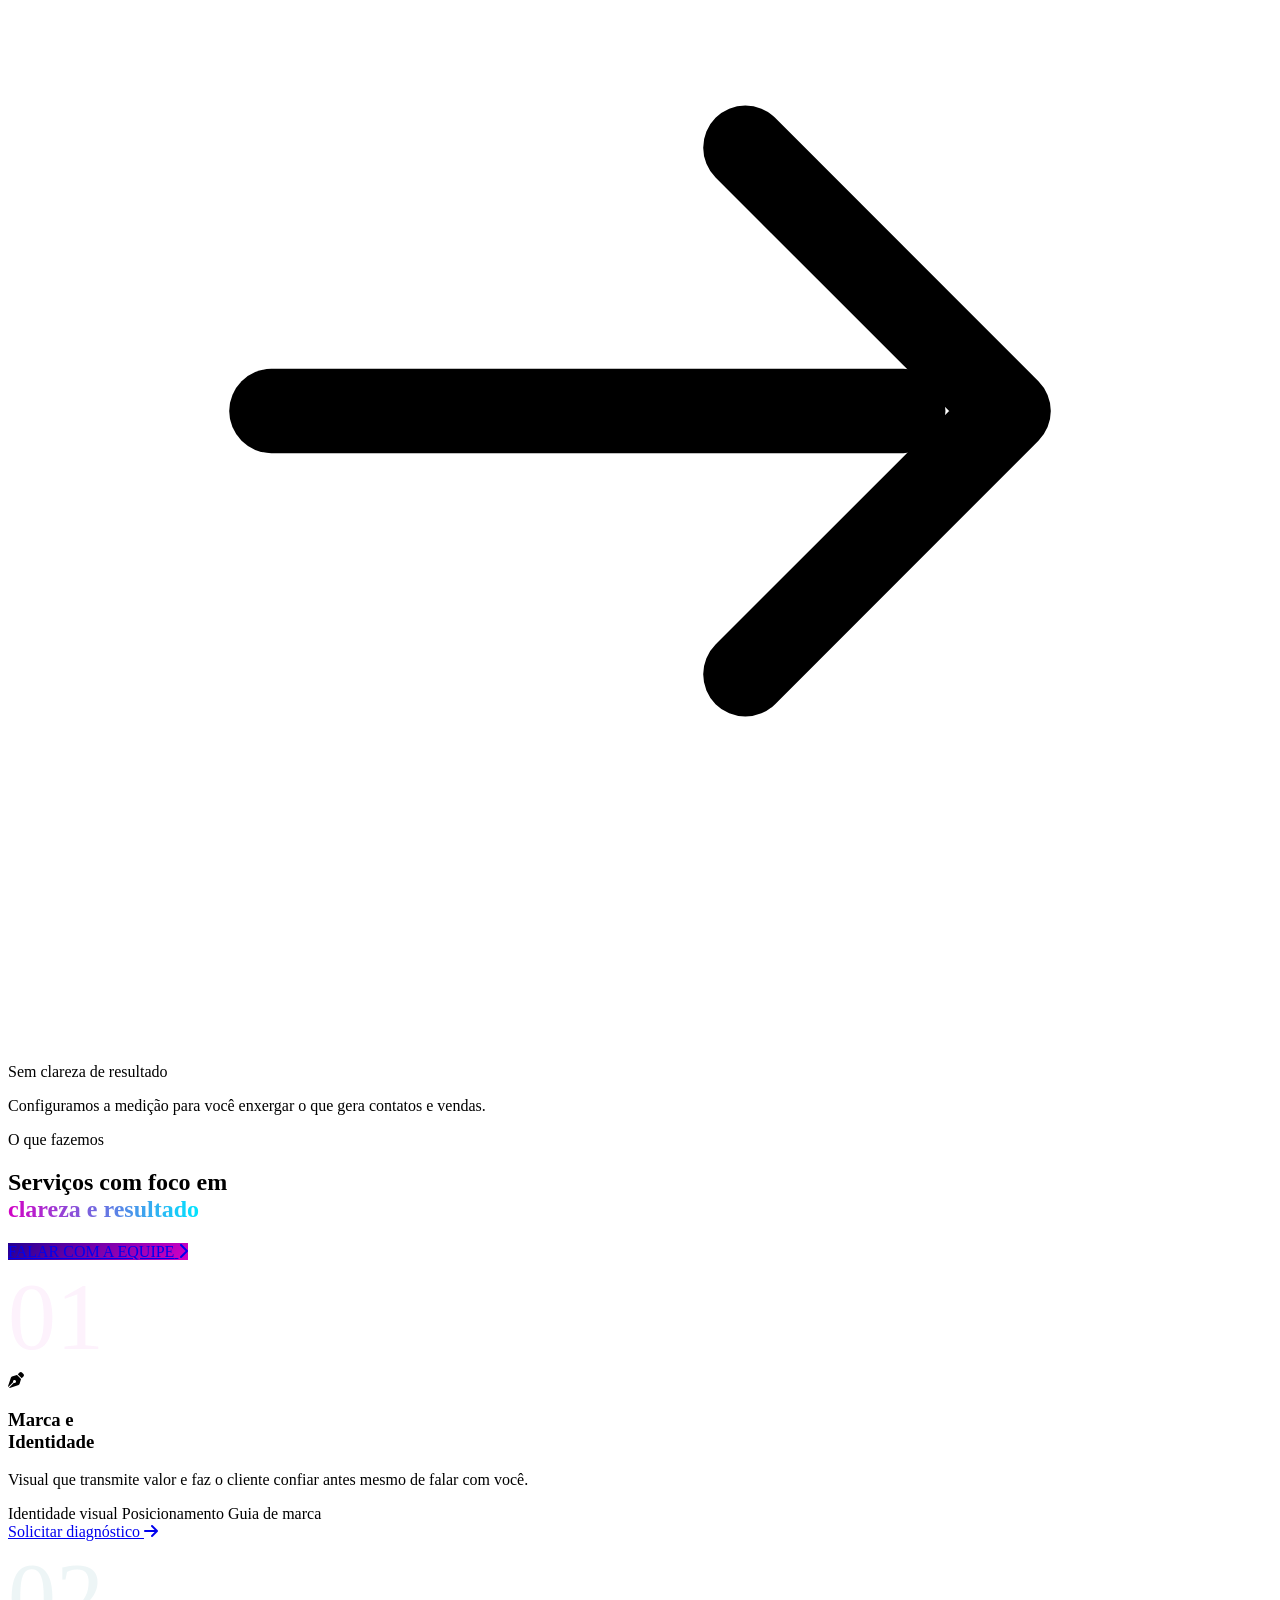
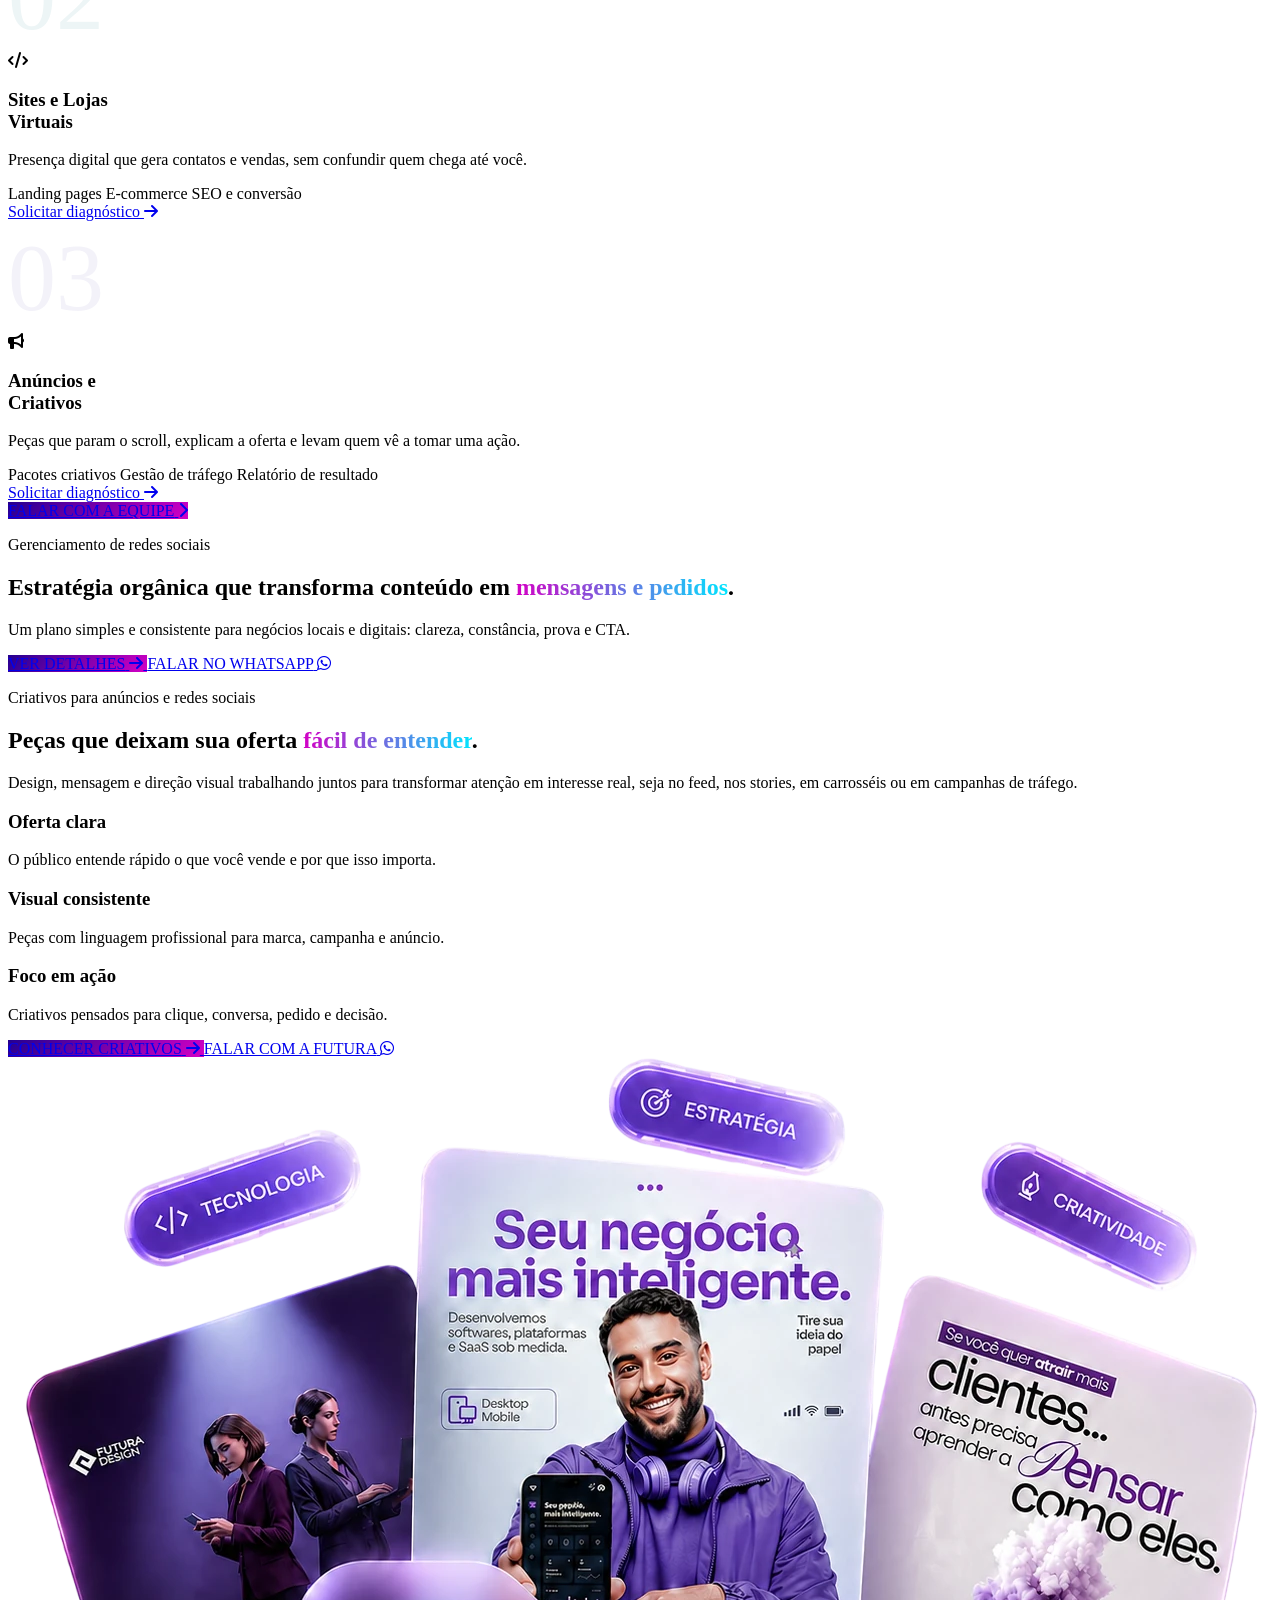
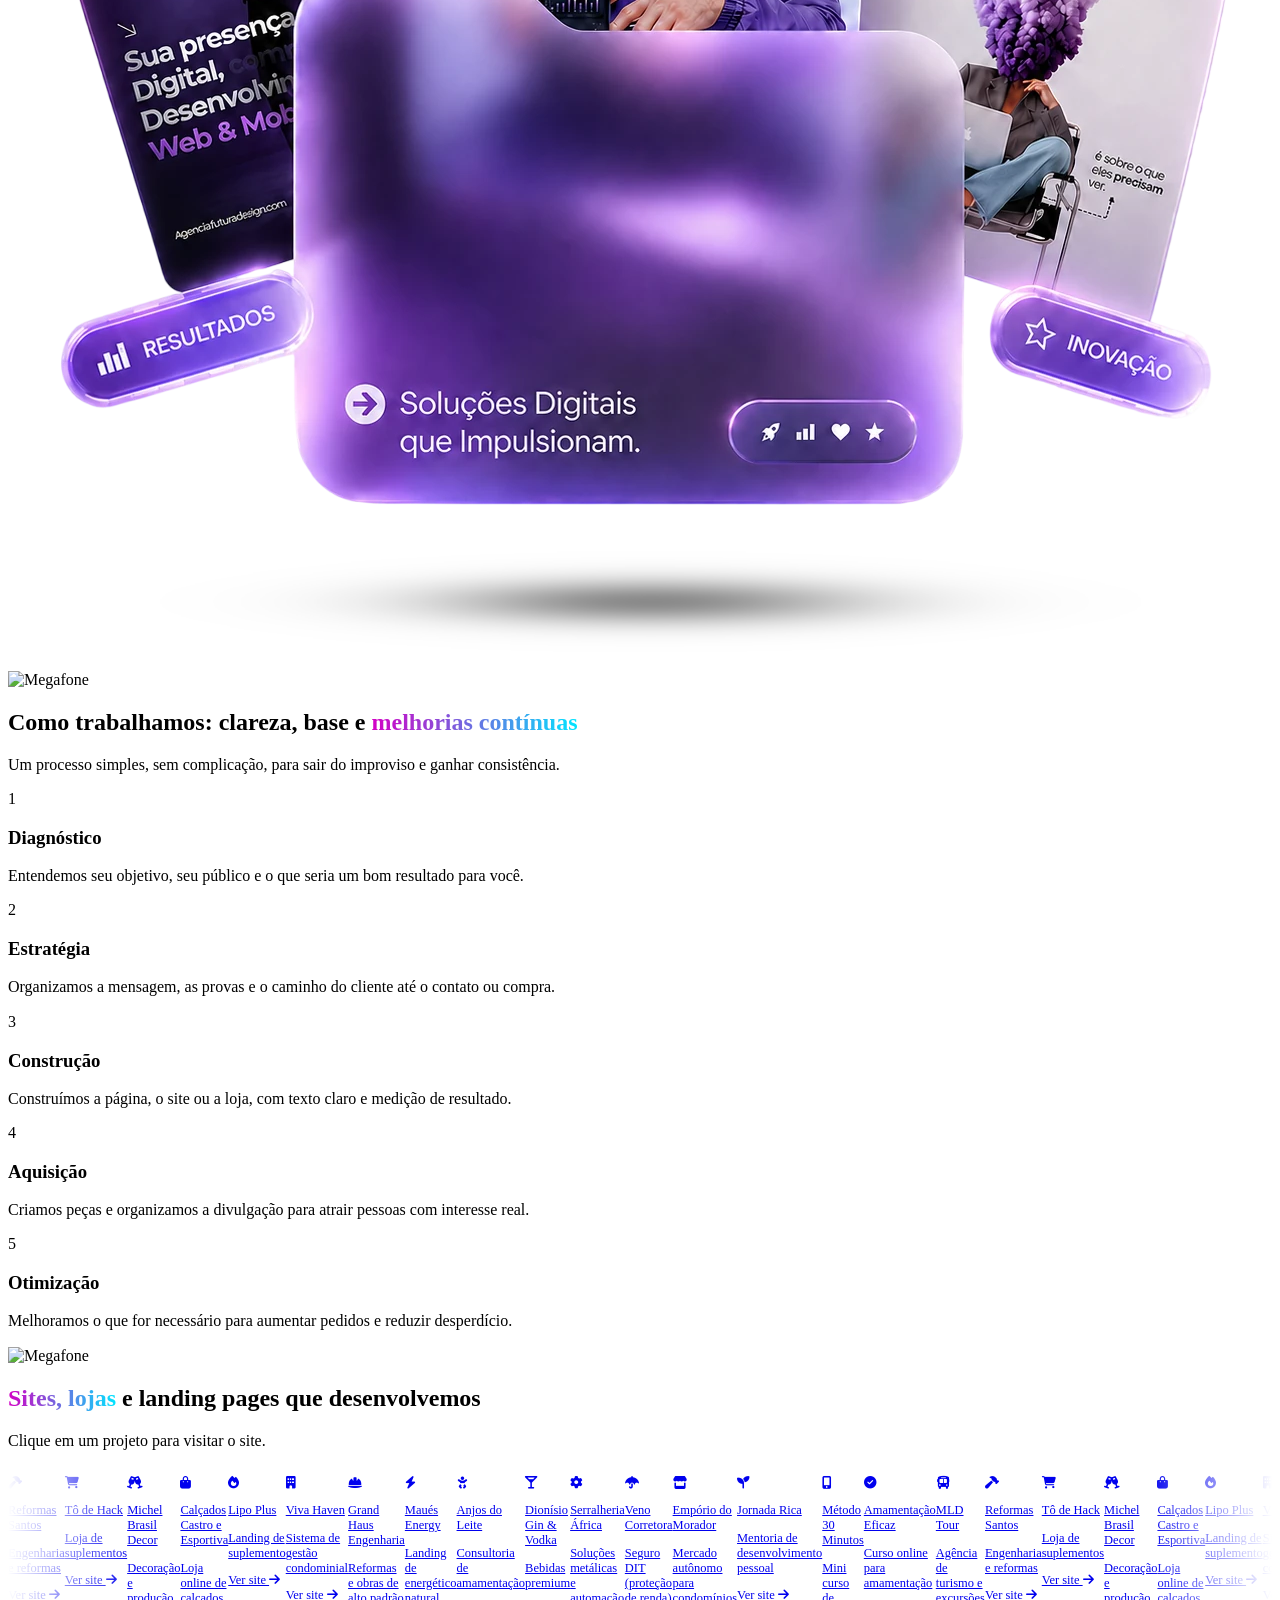
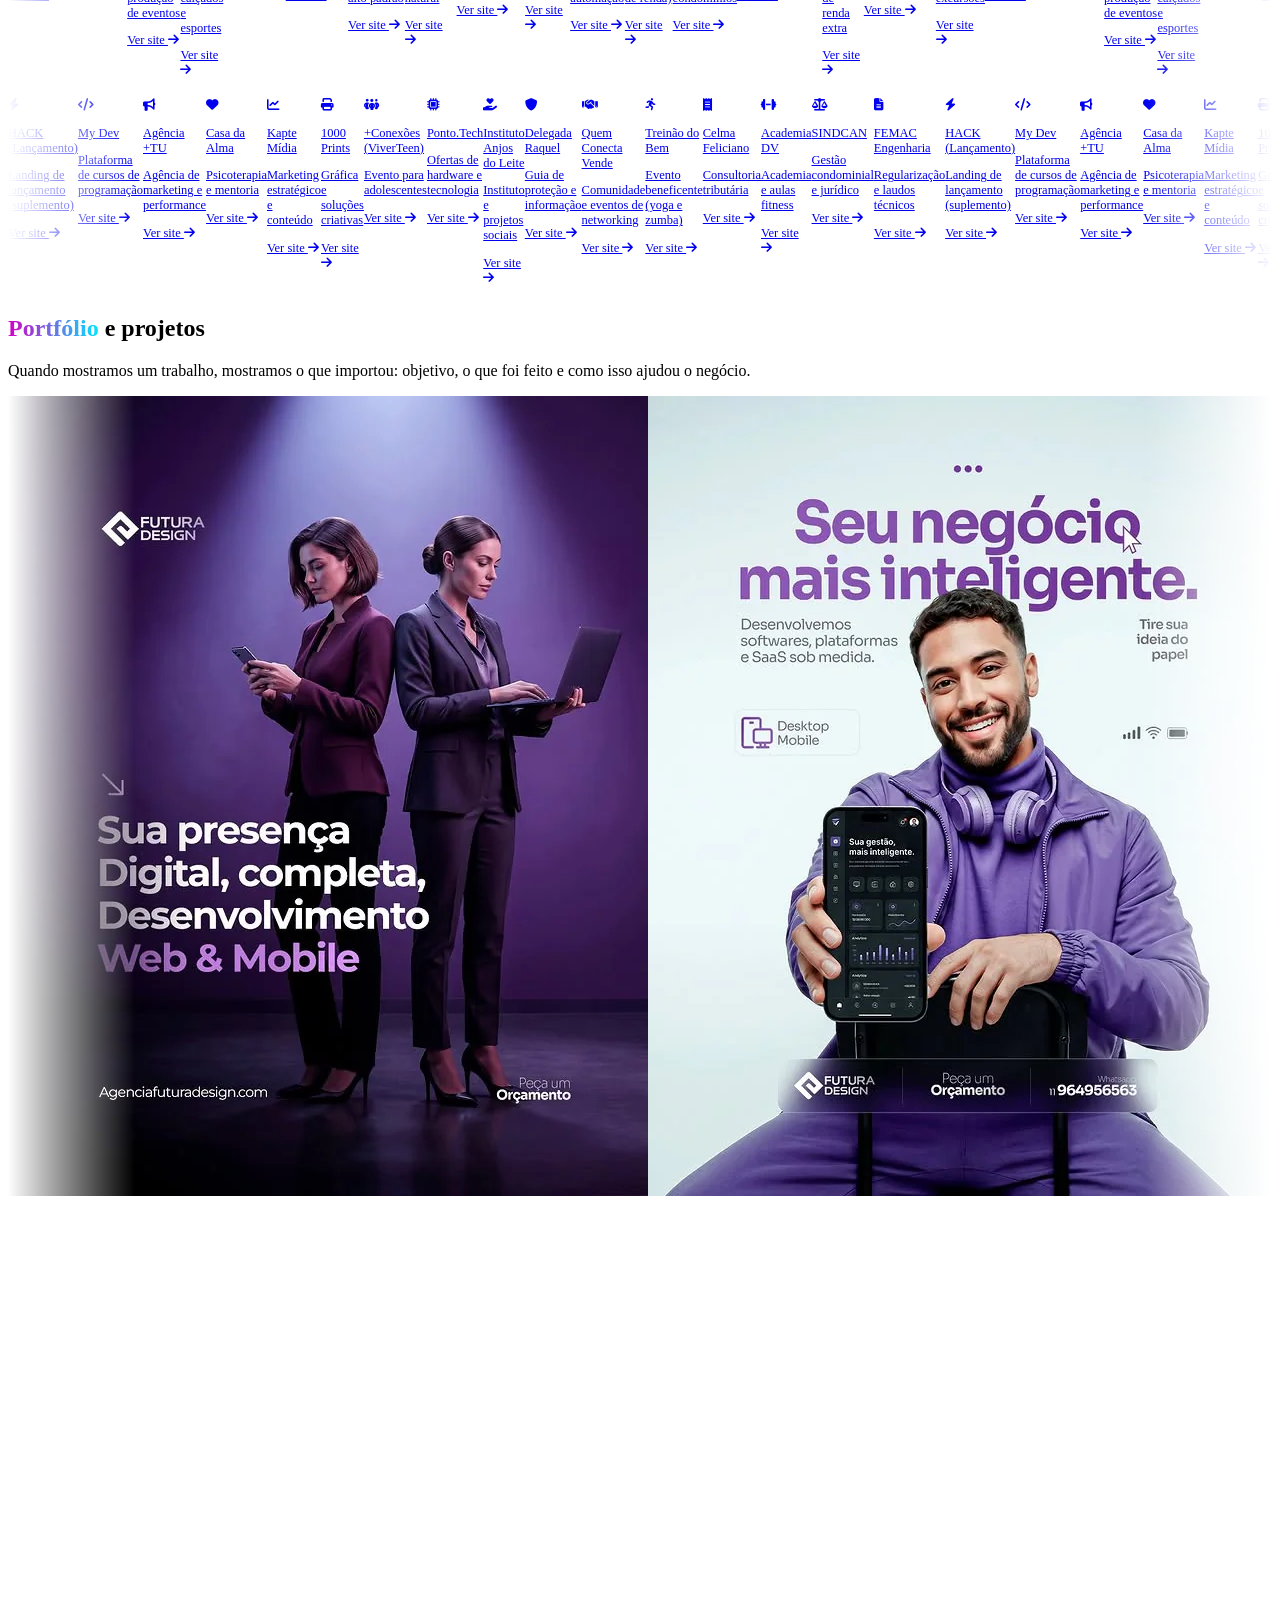
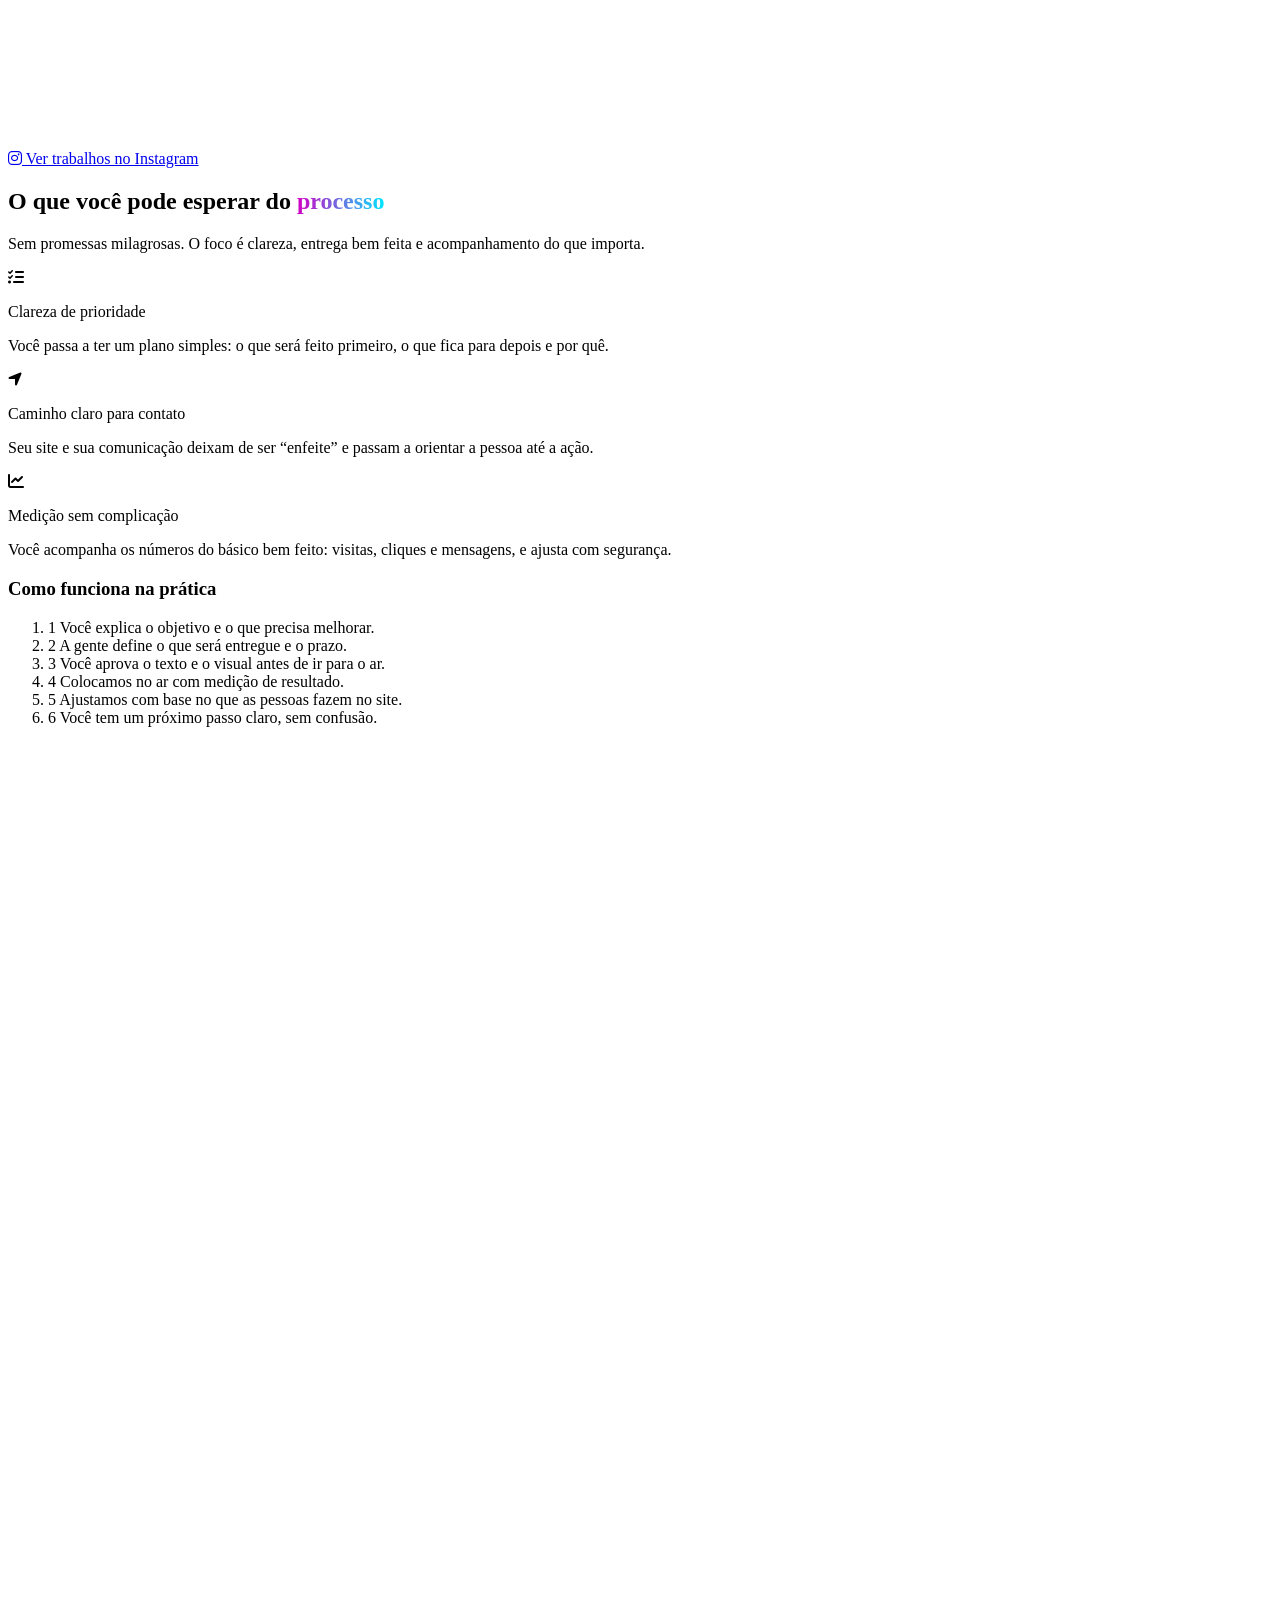
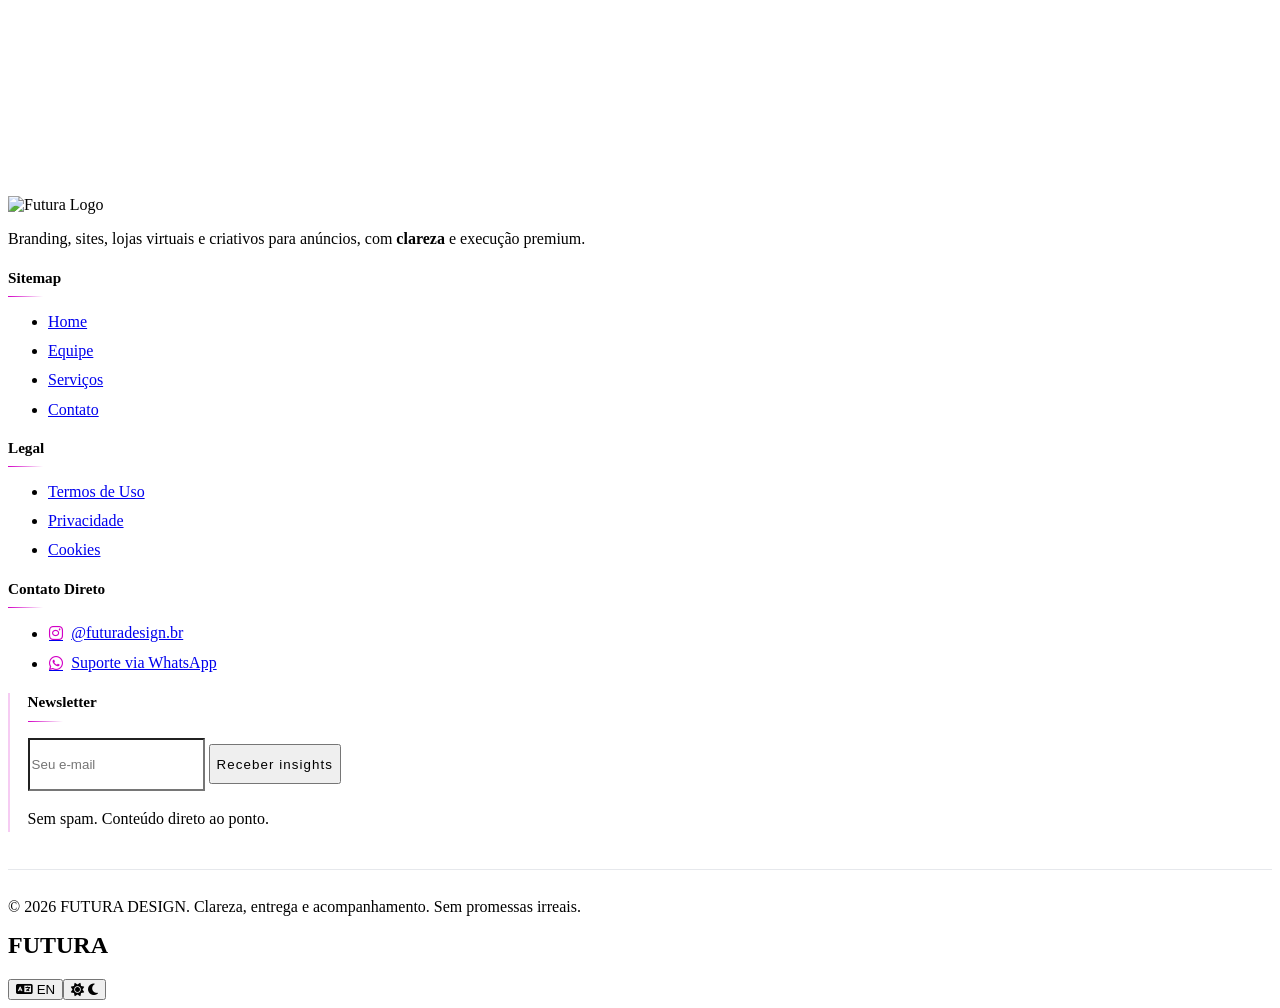
==== commit 66583ebc: "Adapta blob para light mode com multiply e fundo branco Co-Authored-By: Claude Sonnet 4.6 <noreply@a" ====
--- a/index.html
+++ b/index.html
@@ -93,7 +93,6 @@
 <body class="bg-futura-light text-gray-900 dark:bg-futura-dark dark:text-gray-100 font-sans transition-colors duration-300 antialiased overflow-x-hidden">
 
     <div id="blob-bg"></div>
-    <div id="blob-light"></div>
 
     <div id="loader" class="fixed inset-0 bg-futura-light dark:bg-futura-dark flex flex-col items-center justify-center z-[9999]">
         <div class="flex flex-col items-center">
--- a/style.css
+++ b/style.css
@@ -1,37 +1,21 @@
 /* style.css */
 
-/* Blob background — dark mode (WebGL) */
+/* Blob background */
 #blob-bg {
     position: fixed;
     inset: 0;
     z-index: 30;
     pointer-events: none;
+}
+
+html.dark #blob-bg {
     mix-blend-mode: screen;
     opacity: 0.55;
-    display: none;
-}
-
-html.dark #blob-bg {
-    display: block;
-}
-
-/* Blob background — light mode (CSS gradient) */
-#blob-light {
-    position: fixed;
-    inset: 0;
-    z-index: 30;
-    pointer-events: none;
-    display: none;
-    background: radial-gradient(
-        circle 580px at var(--blob-x, -600px) var(--blob-y, -600px),
-        rgba(211, 0, 197, 0.13),
-        rgba(36, 0, 144, 0.08) 45%,
-        transparent 70%
-    );
-}
-
-html:not(.dark) #blob-light {
-    display: block;
+}
+
+html:not(.dark) #blob-bg {
+    mix-blend-mode: multiply;
+    opacity: 0.45;
 }
 
 /* 1. Fontes */
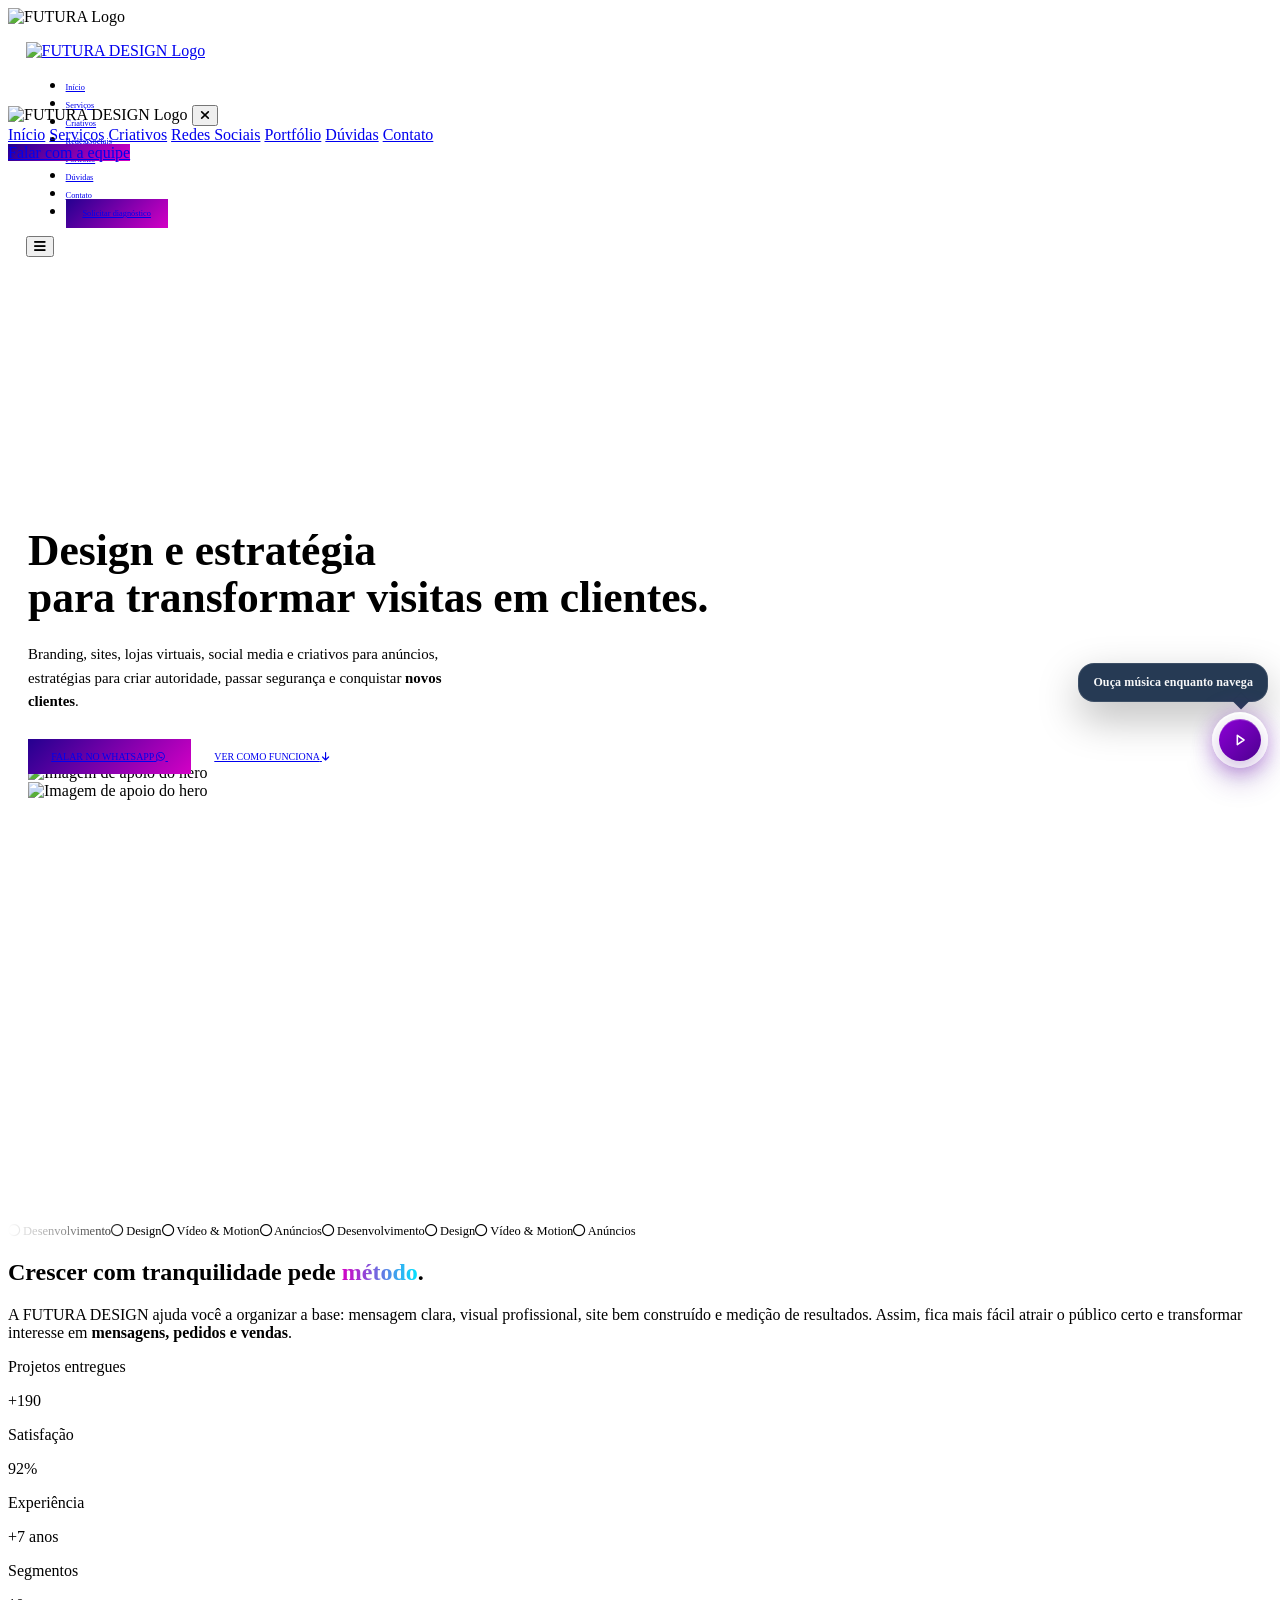
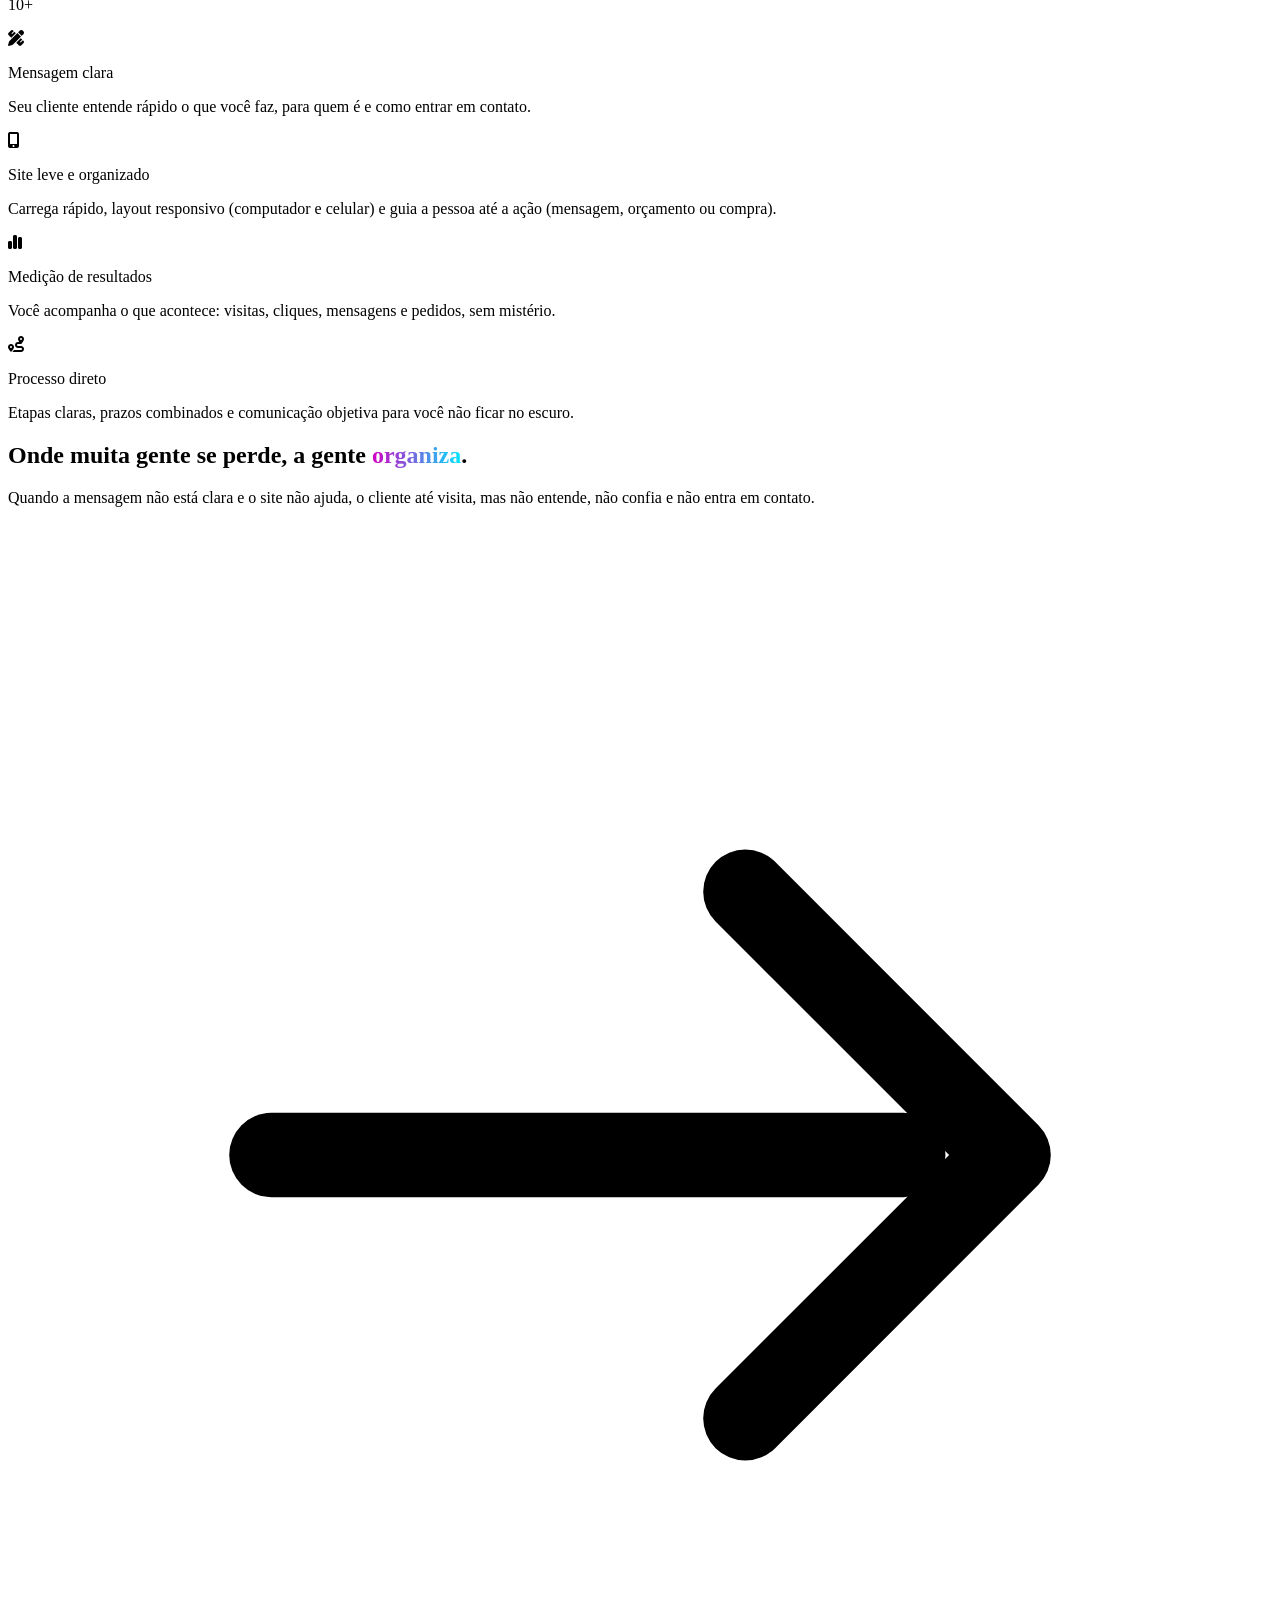
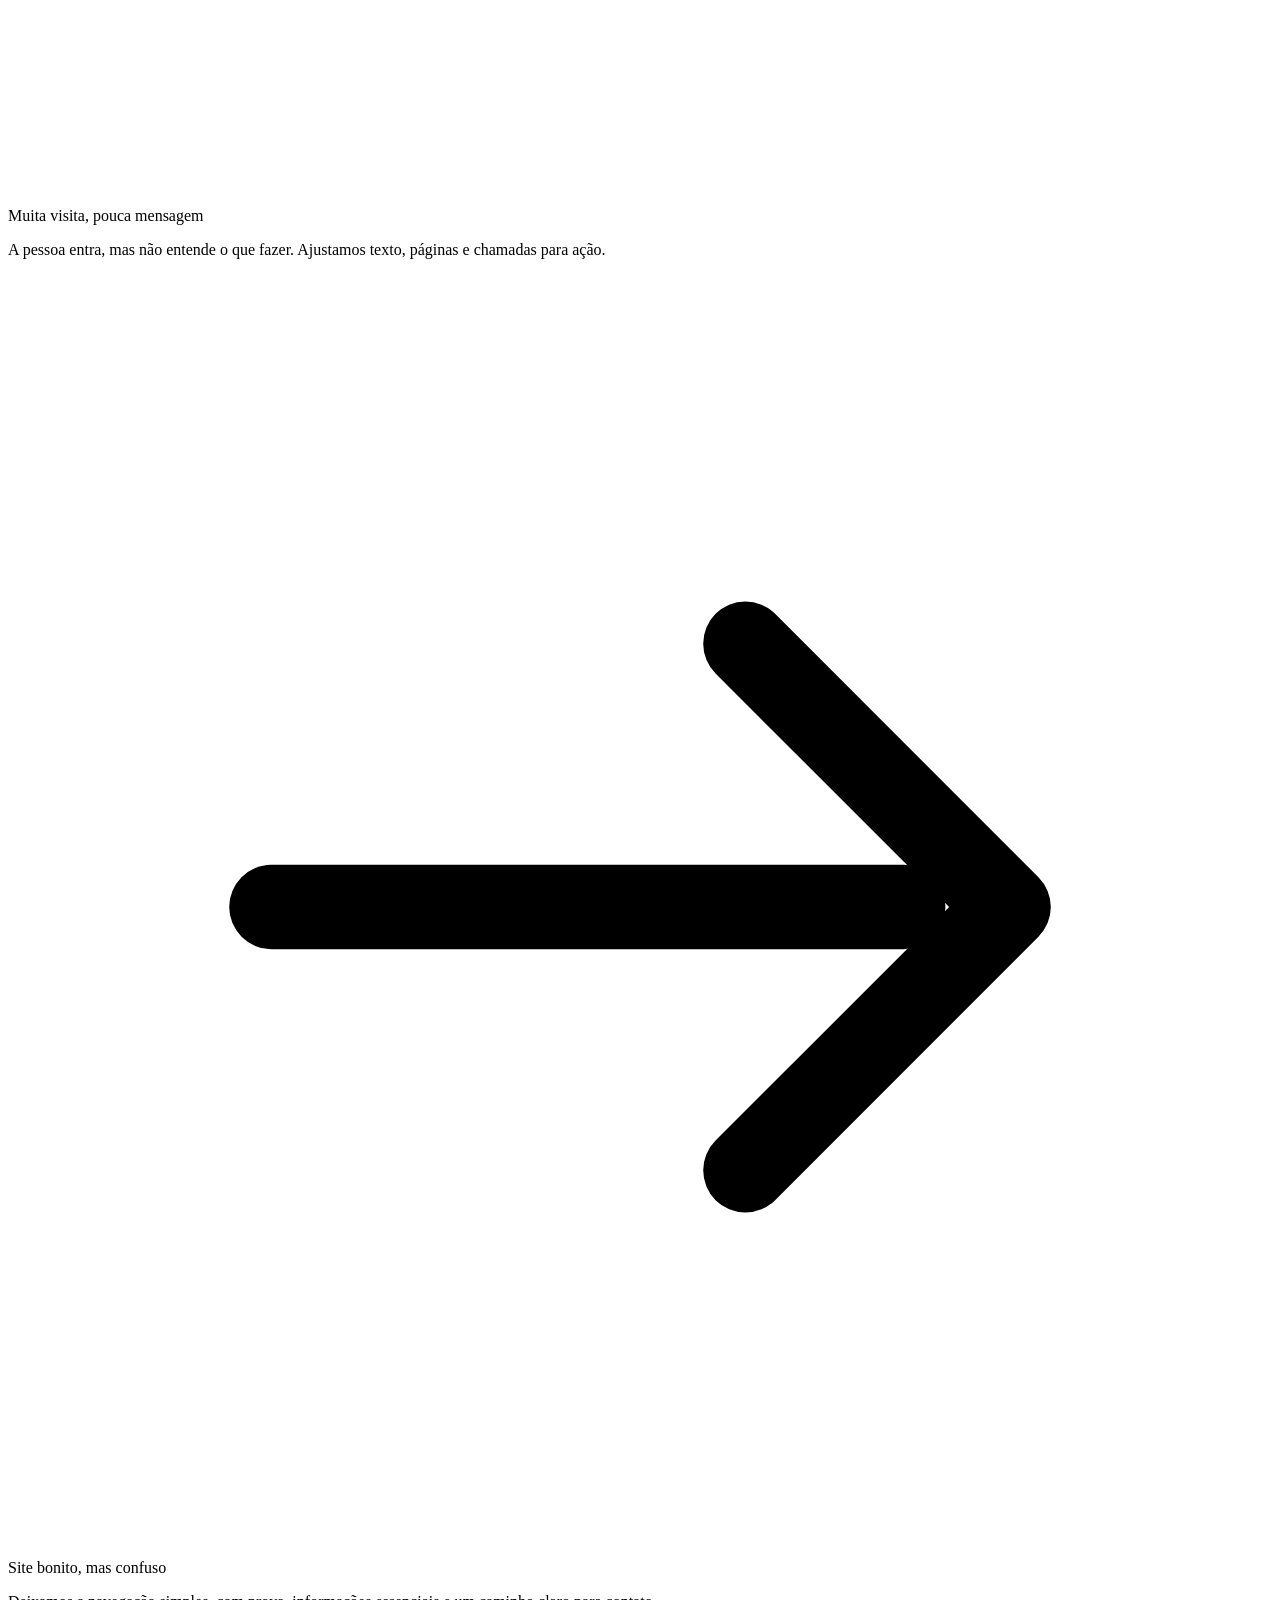
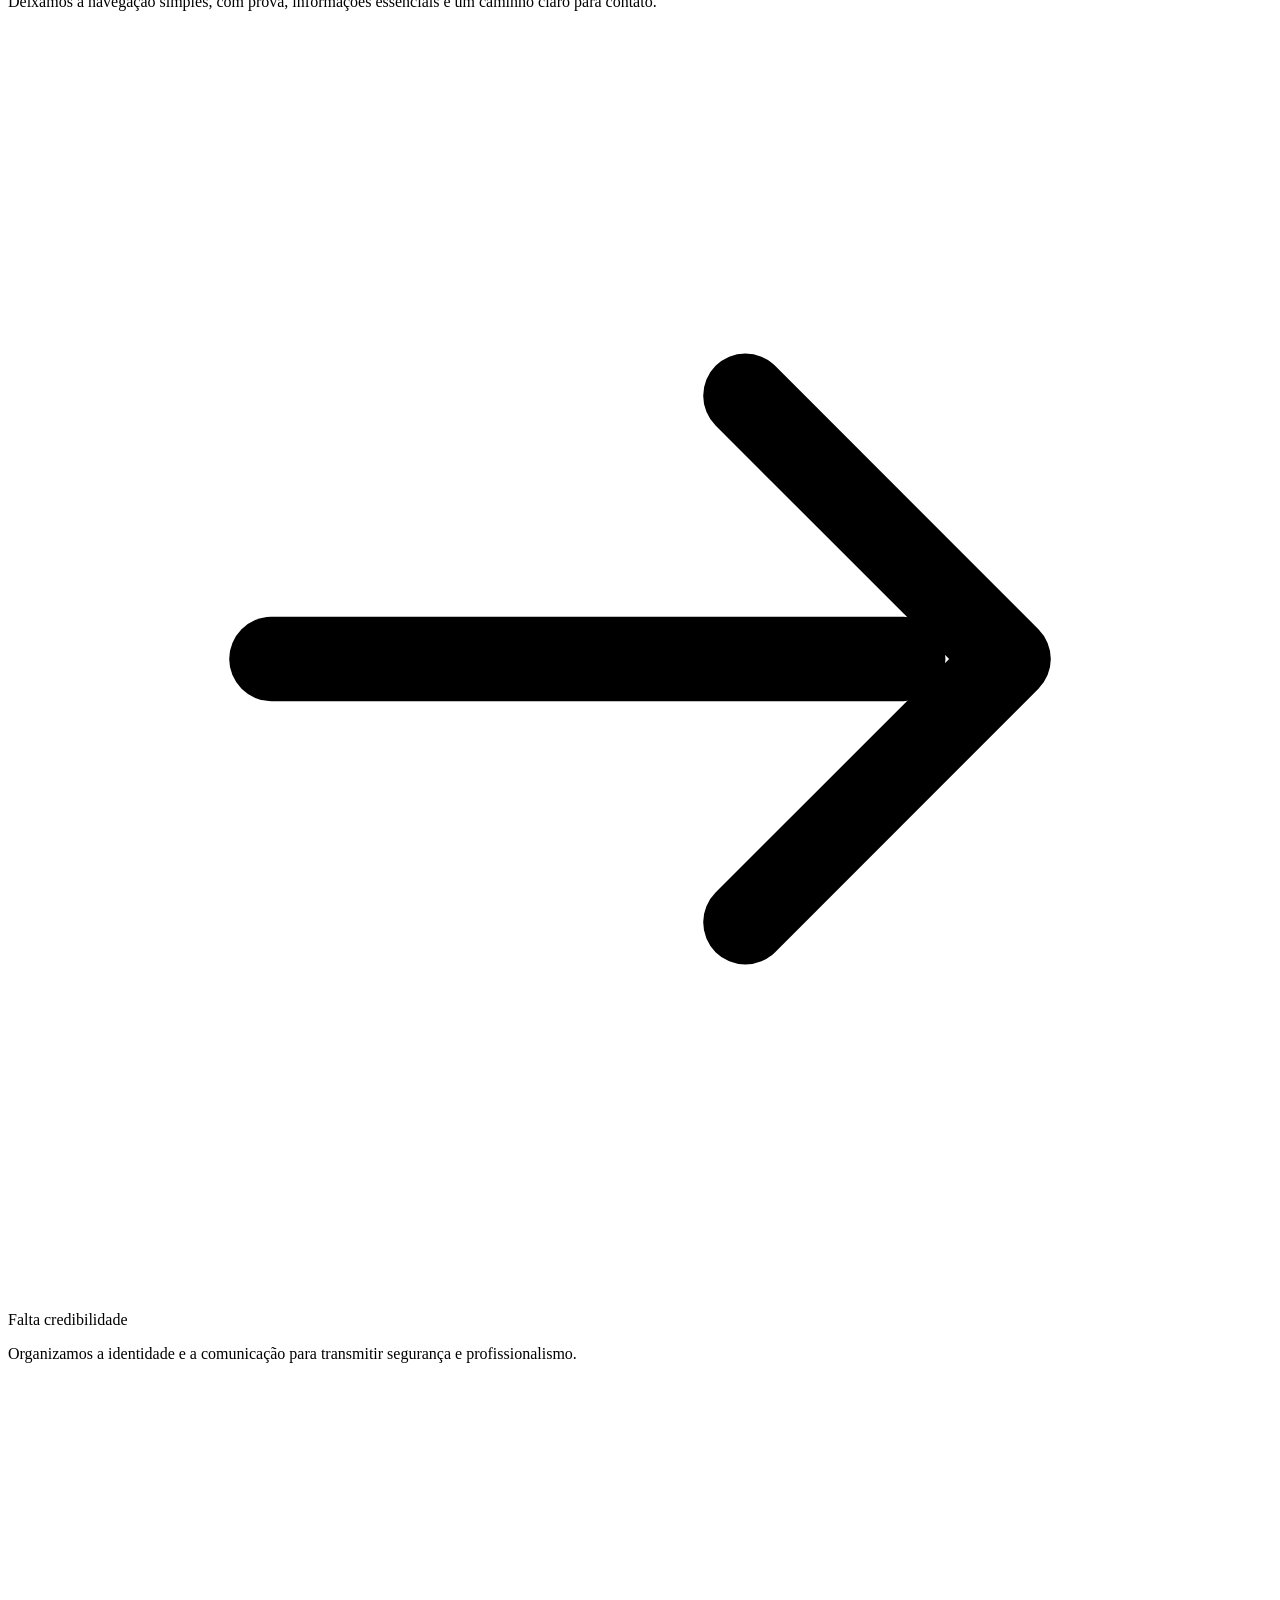
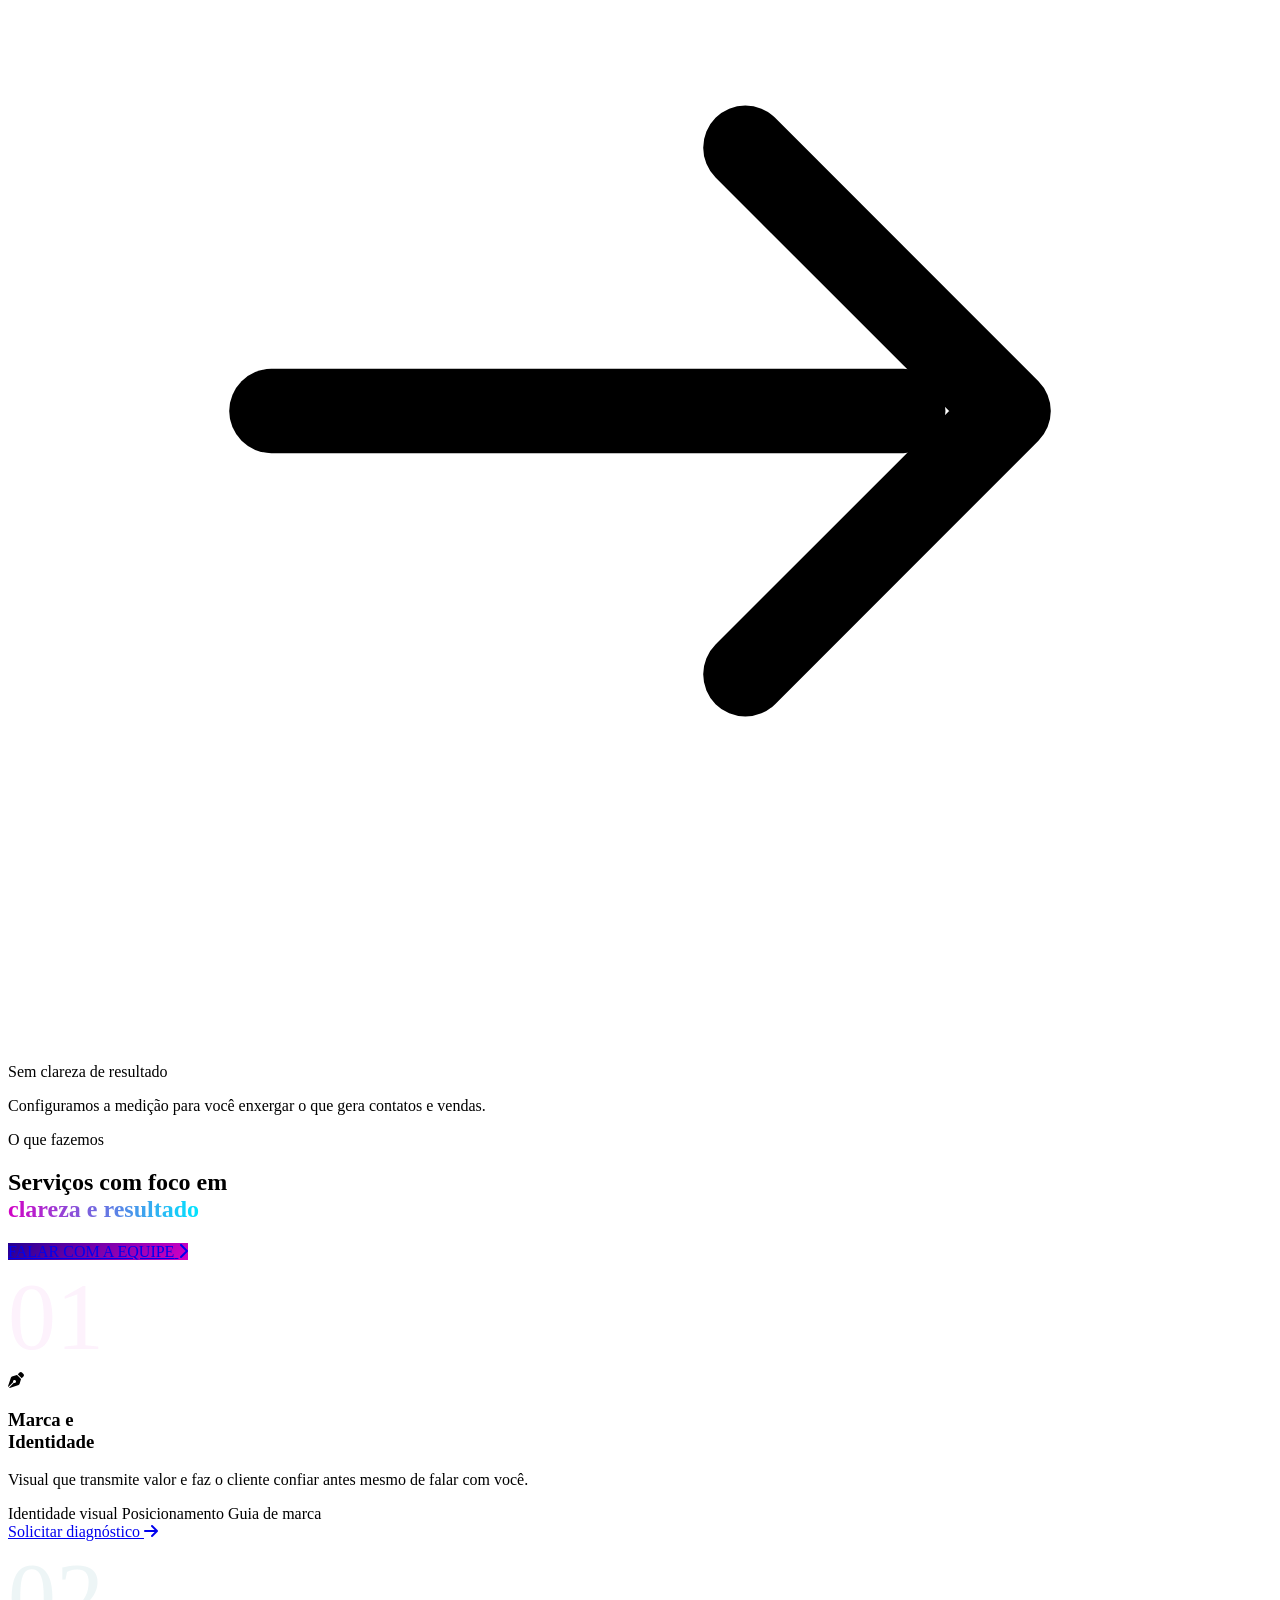
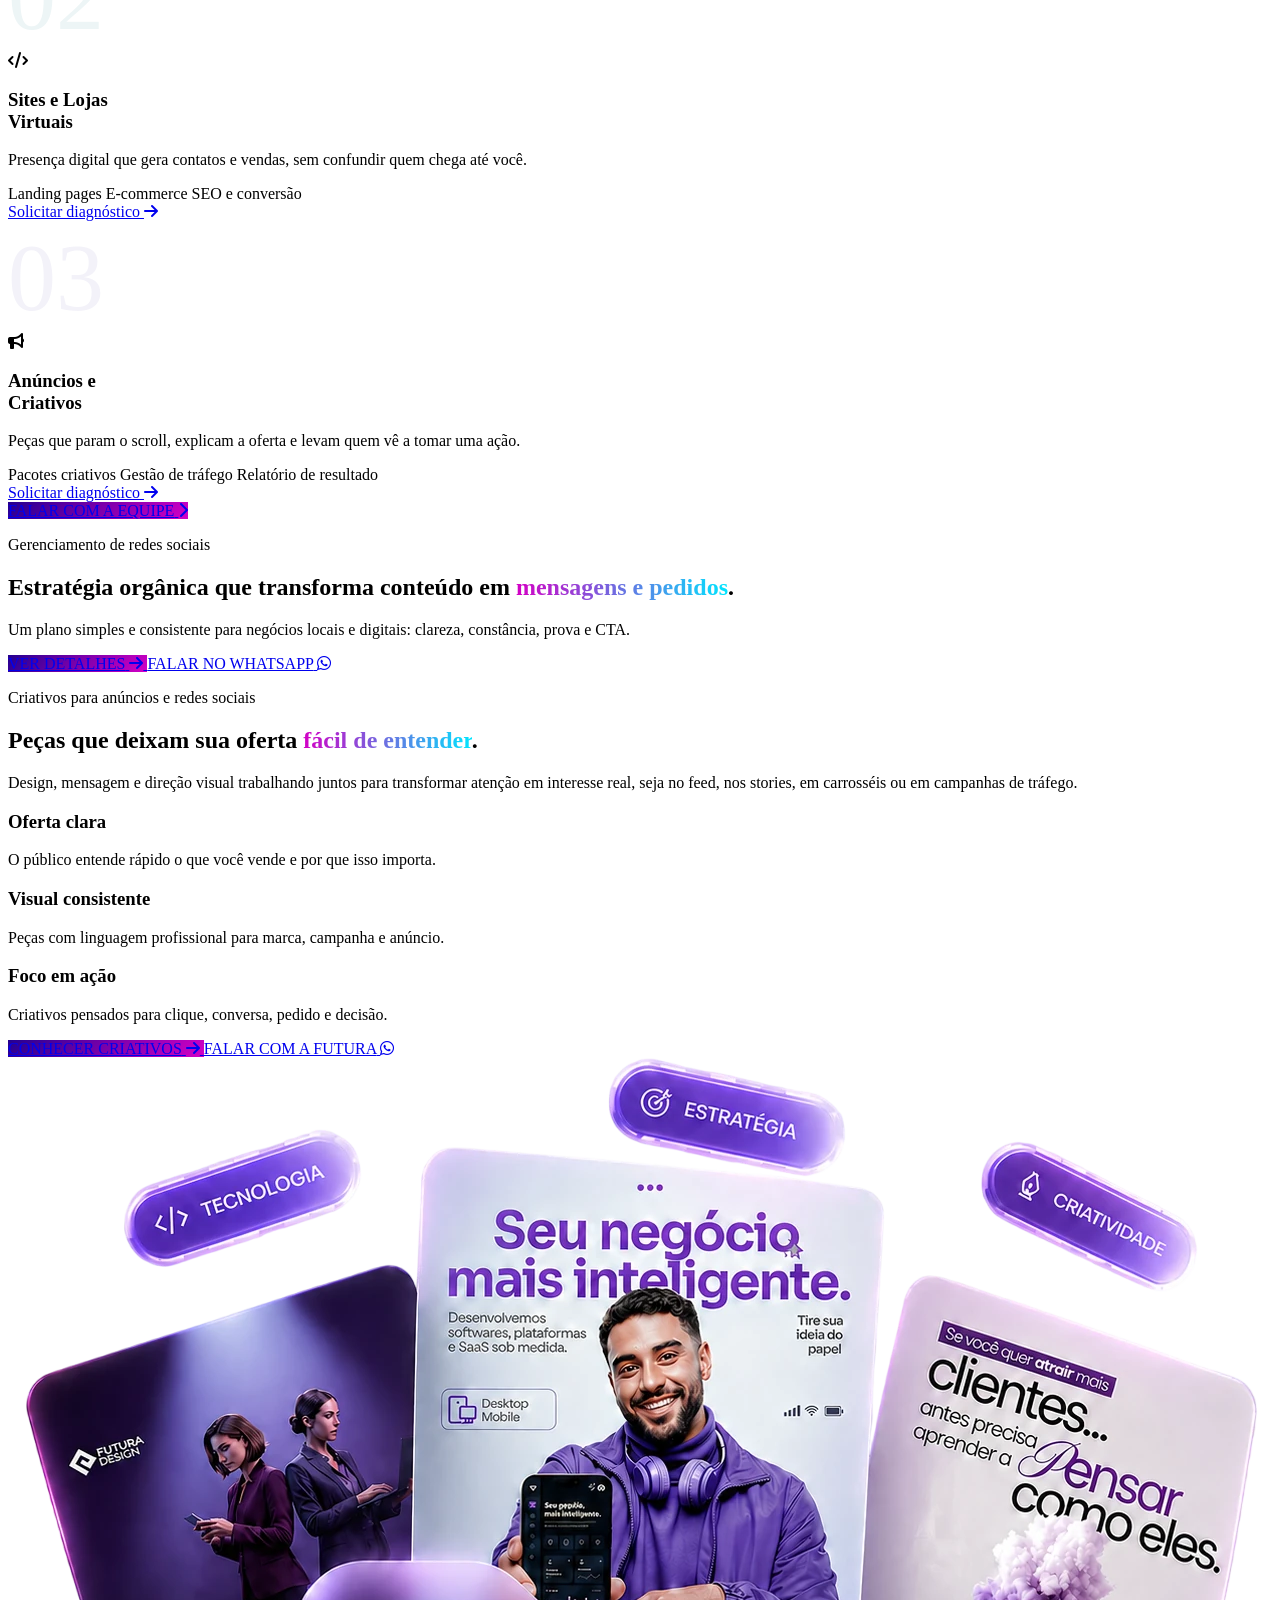
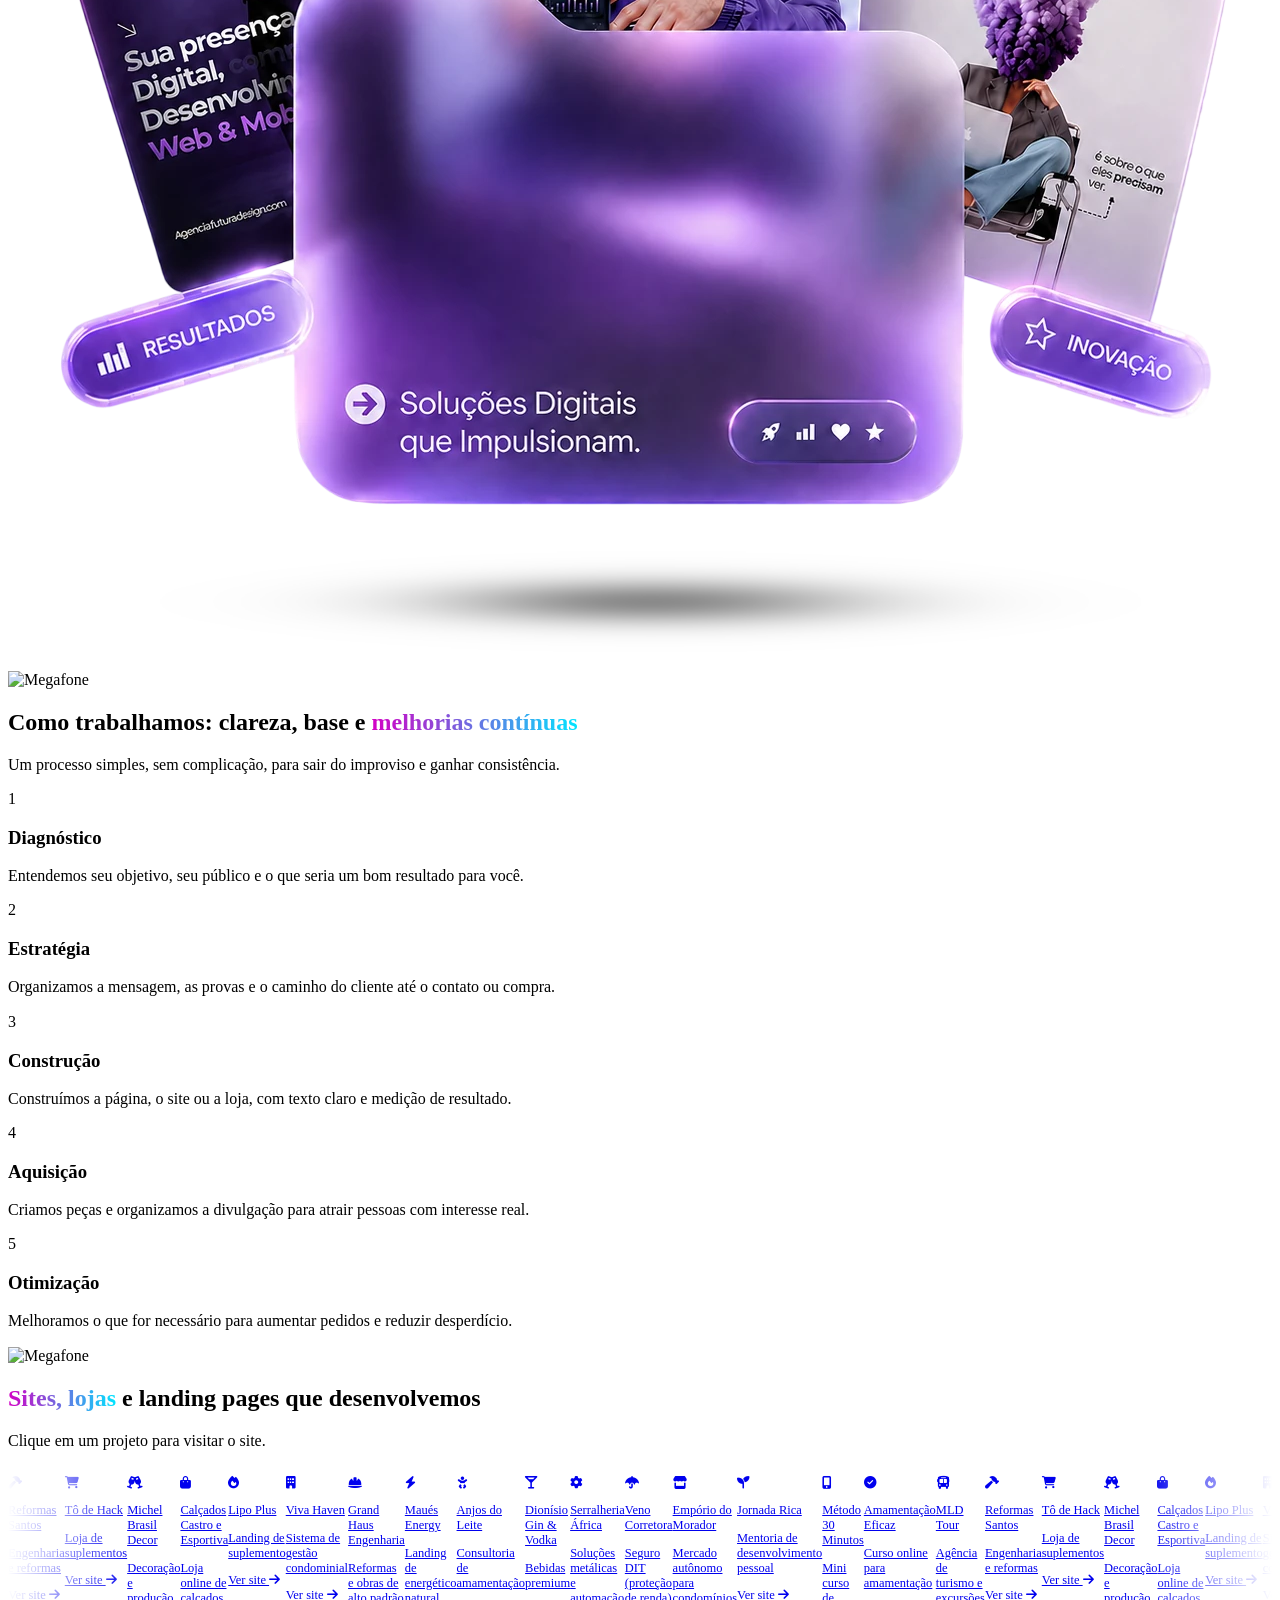
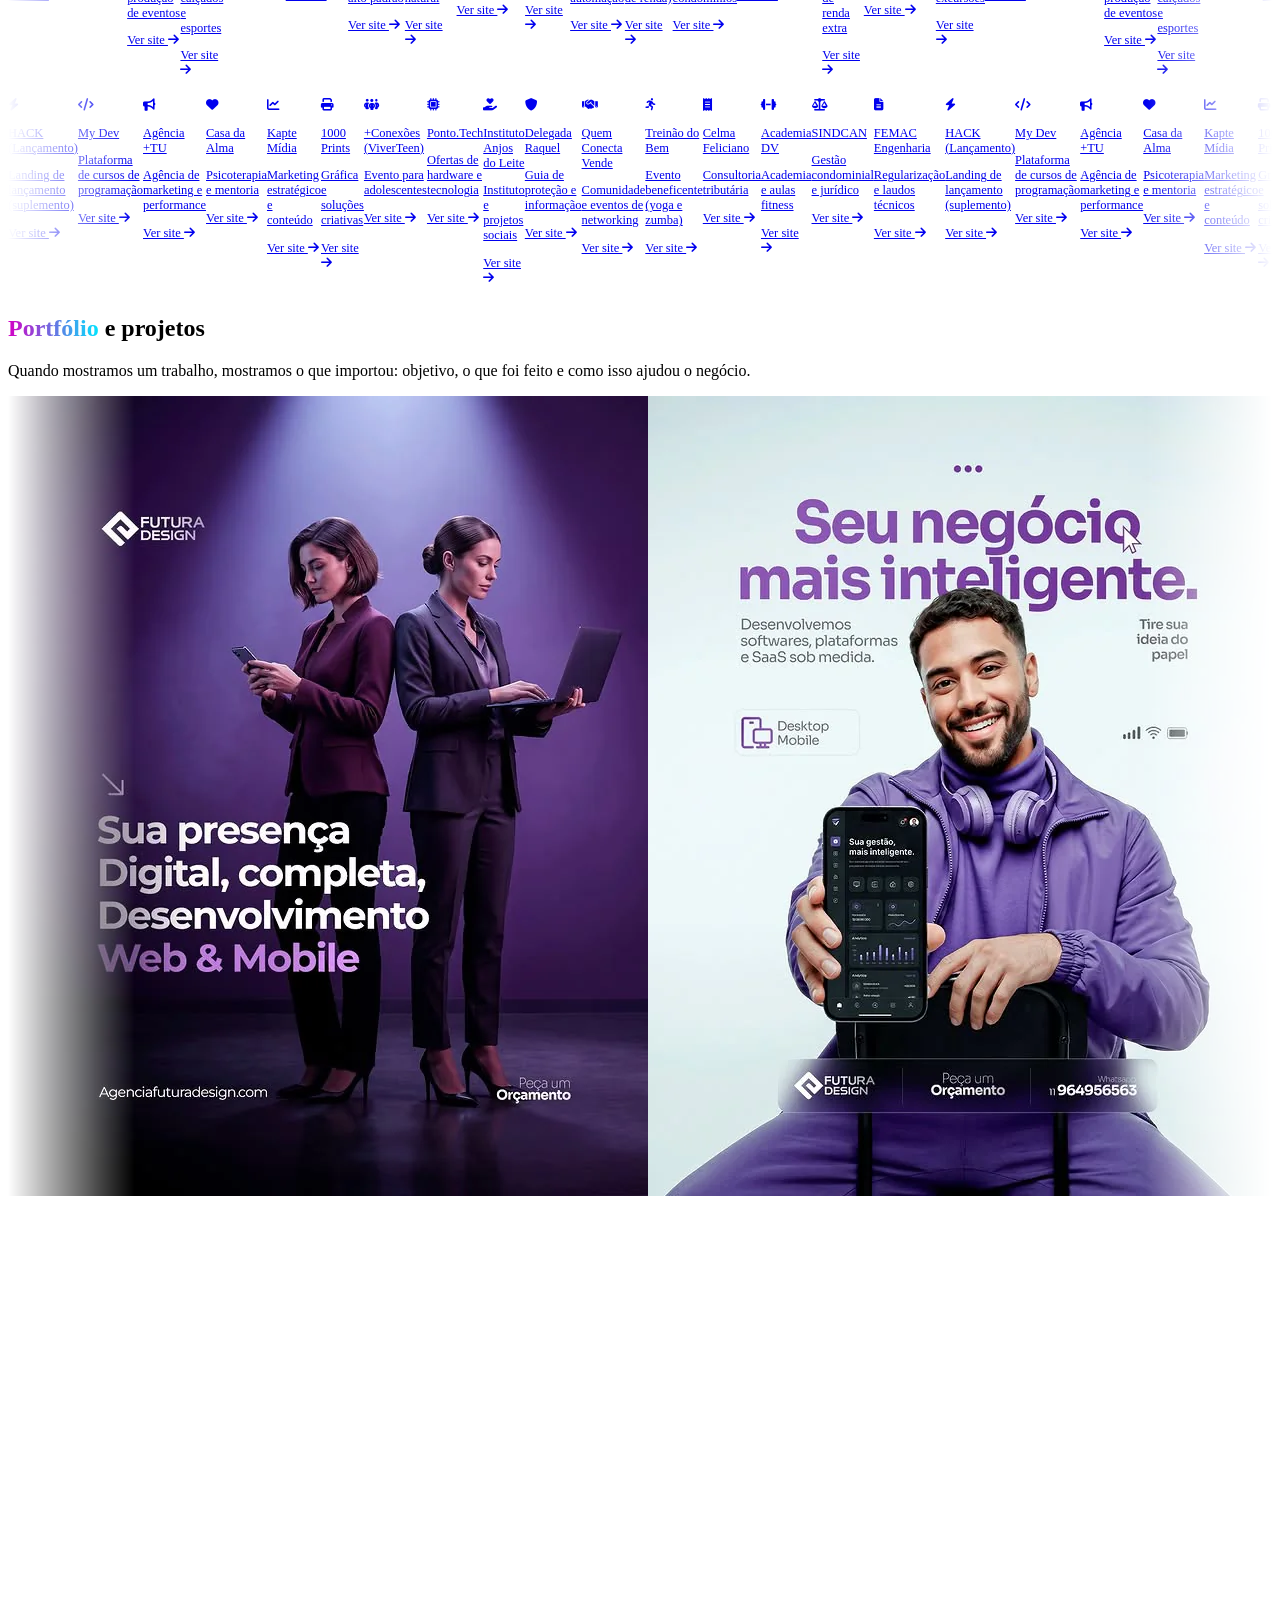
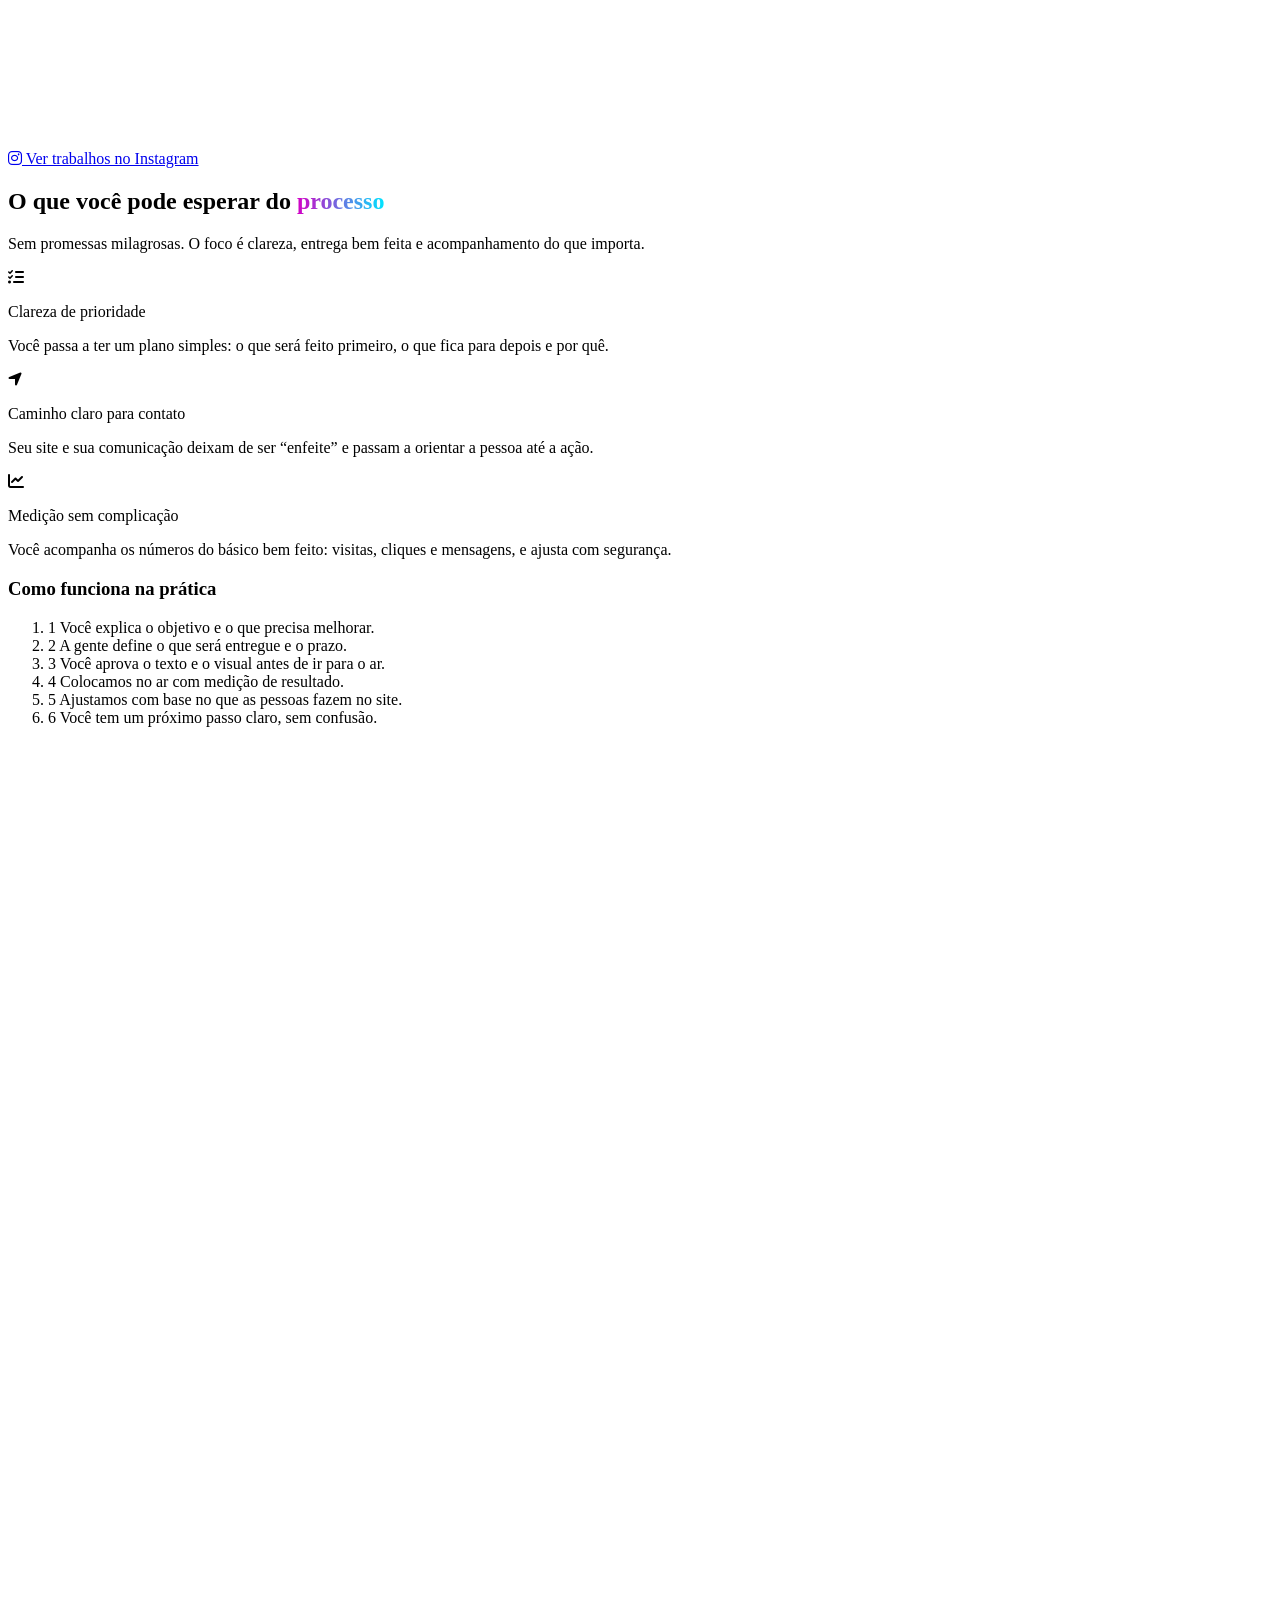
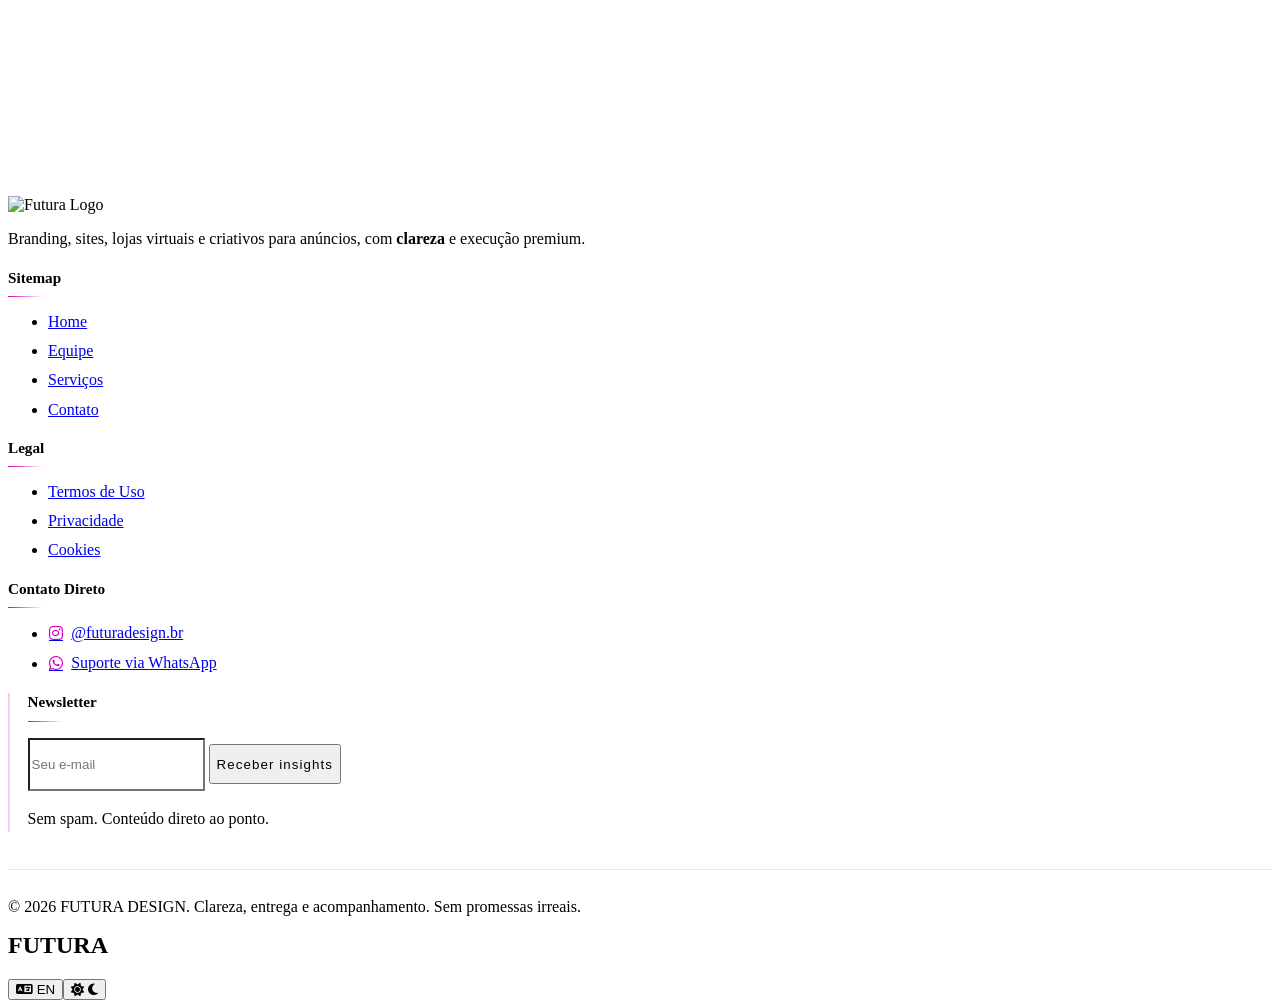
==== commit 1b5e626c: "Corrige blob light mode: CSS transparente sem escurecer fundo Co-Authored-By: Claude Sonnet 4.6 <nor" ====
--- a/index.html
+++ b/index.html
@@ -93,6 +93,7 @@
 <body class="bg-futura-light text-gray-900 dark:bg-futura-dark dark:text-gray-100 font-sans transition-colors duration-300 antialiased overflow-x-hidden">
 
     <div id="blob-bg"></div>
+    <div id="blob-light"></div>
 
     <div id="loader" class="fixed inset-0 bg-futura-light dark:bg-futura-dark flex flex-col items-center justify-center z-[9999]">
         <div class="flex flex-col items-center">
--- a/style.css
+++ b/style.css
@@ -14,8 +14,27 @@
 }
 
 html:not(.dark) #blob-bg {
-    mix-blend-mode: multiply;
-    opacity: 0.45;
+    display: none;
+}
+
+/* Blob light mode — CSS gradient, fundo 100% transparente */
+#blob-light {
+    position: fixed;
+    inset: 0;
+    z-index: 30;
+    pointer-events: none;
+    display: none;
+    background: radial-gradient(
+        ellipse 520px 420px at var(--blob-x, -600px) var(--blob-y, -600px),
+        rgba(211, 0, 197, 0.40) 0%,
+        rgba(36, 0, 144, 0.22) 45%,
+        transparent 70%
+    );
+    filter: blur(48px);
+}
+
+html:not(.dark) #blob-light {
+    display: block;
 }
 
 /* 1. Fontes */
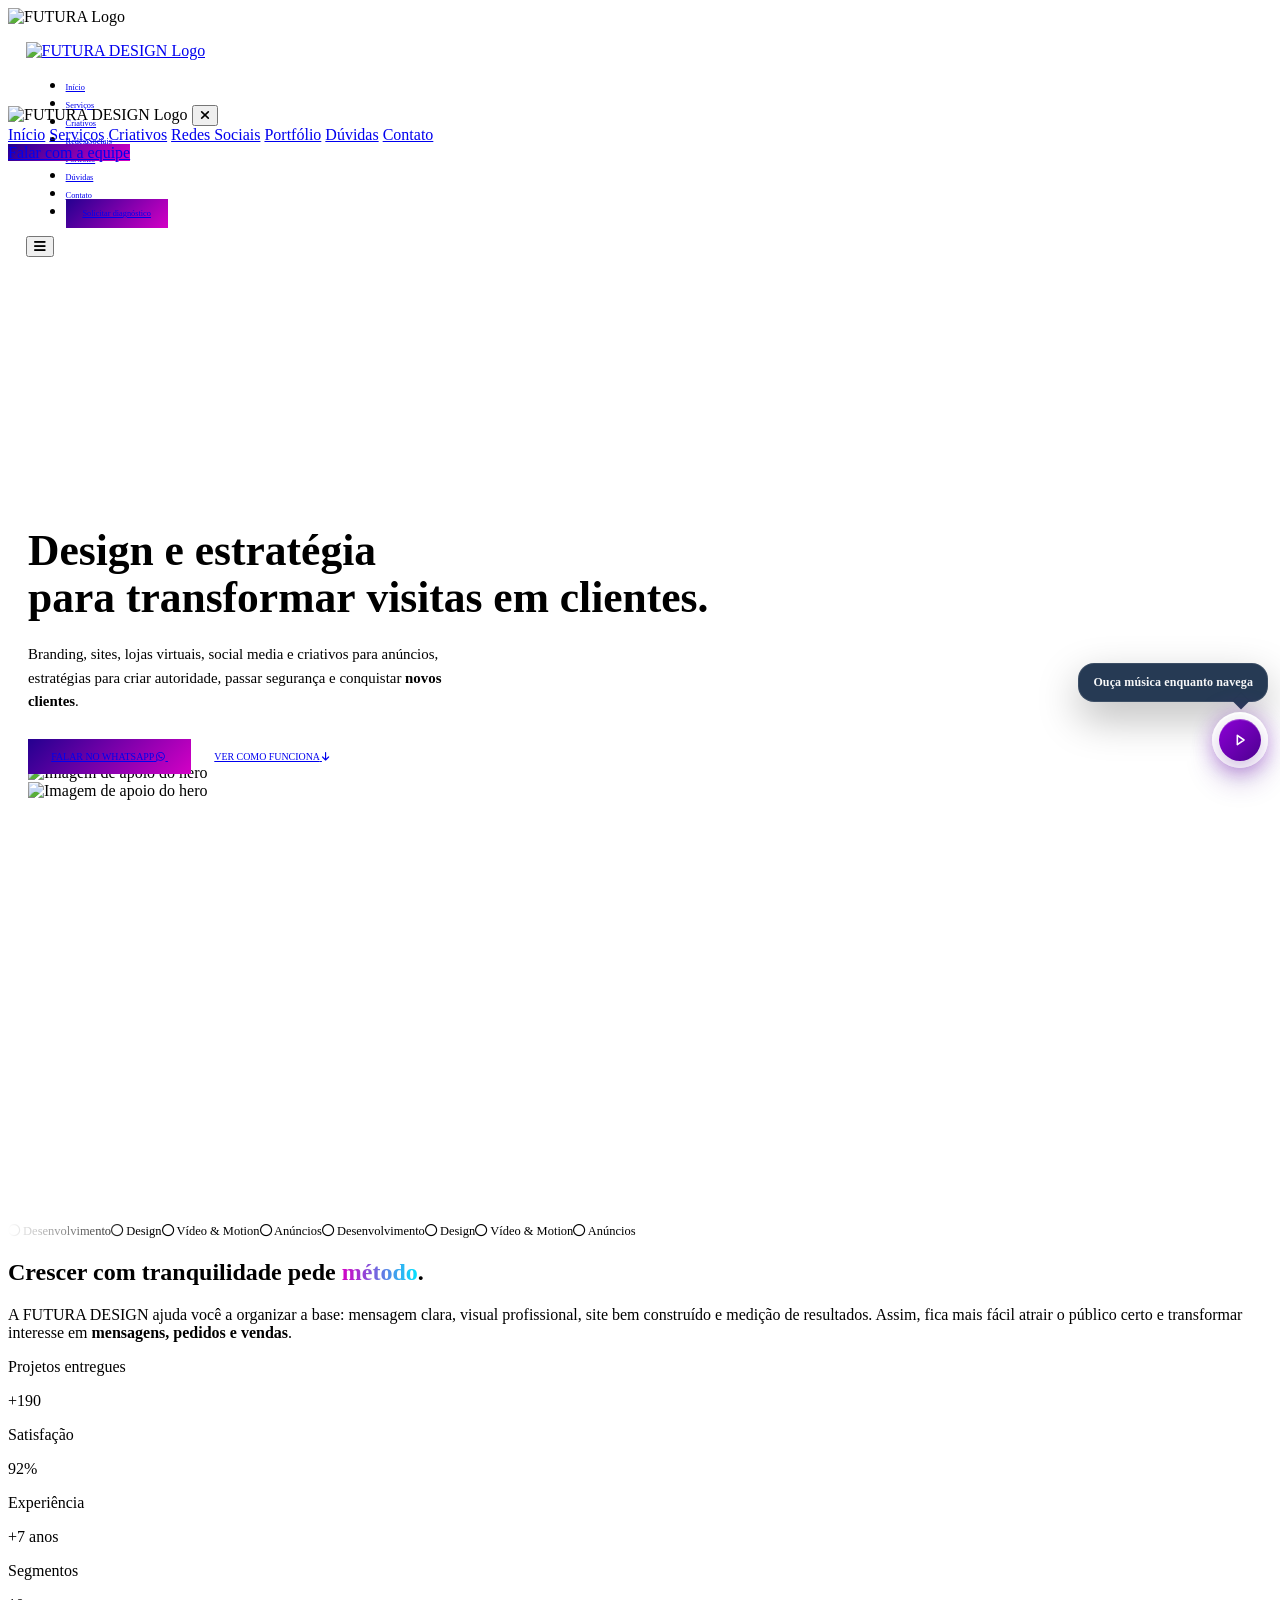
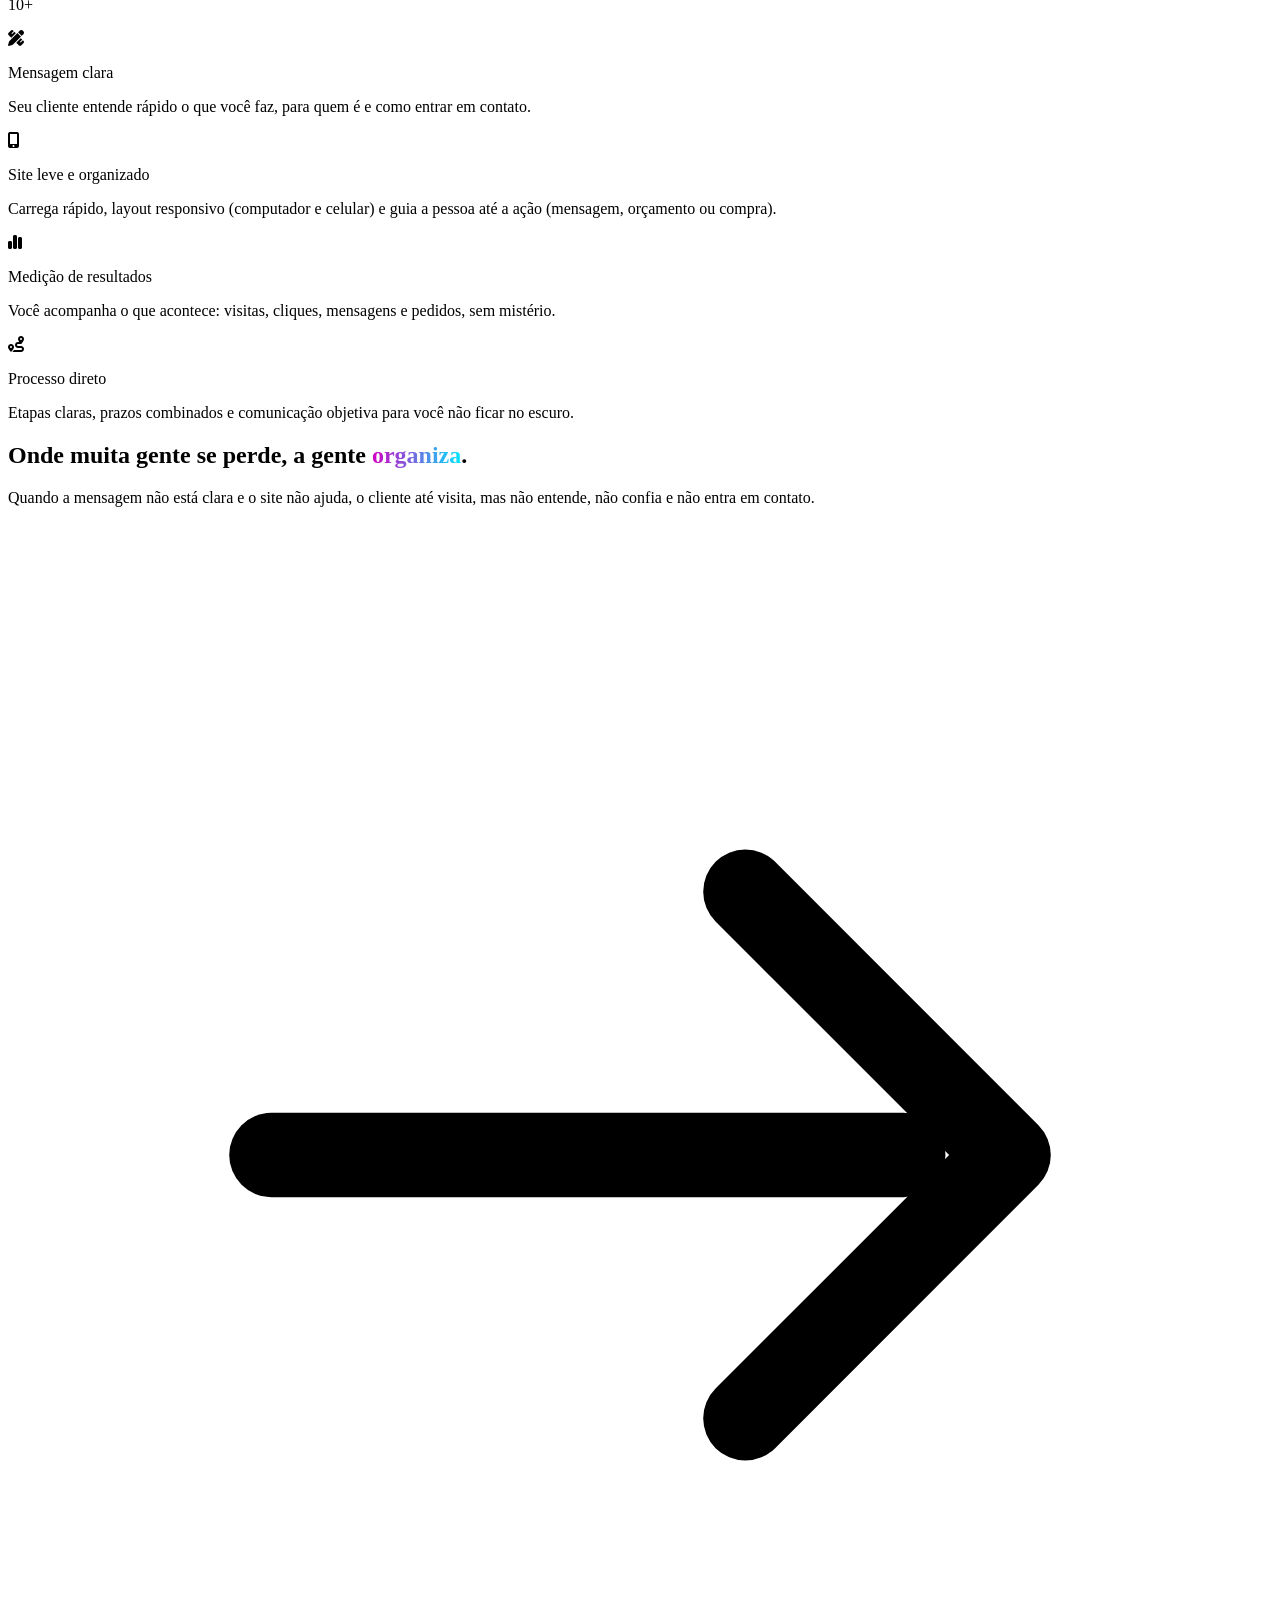
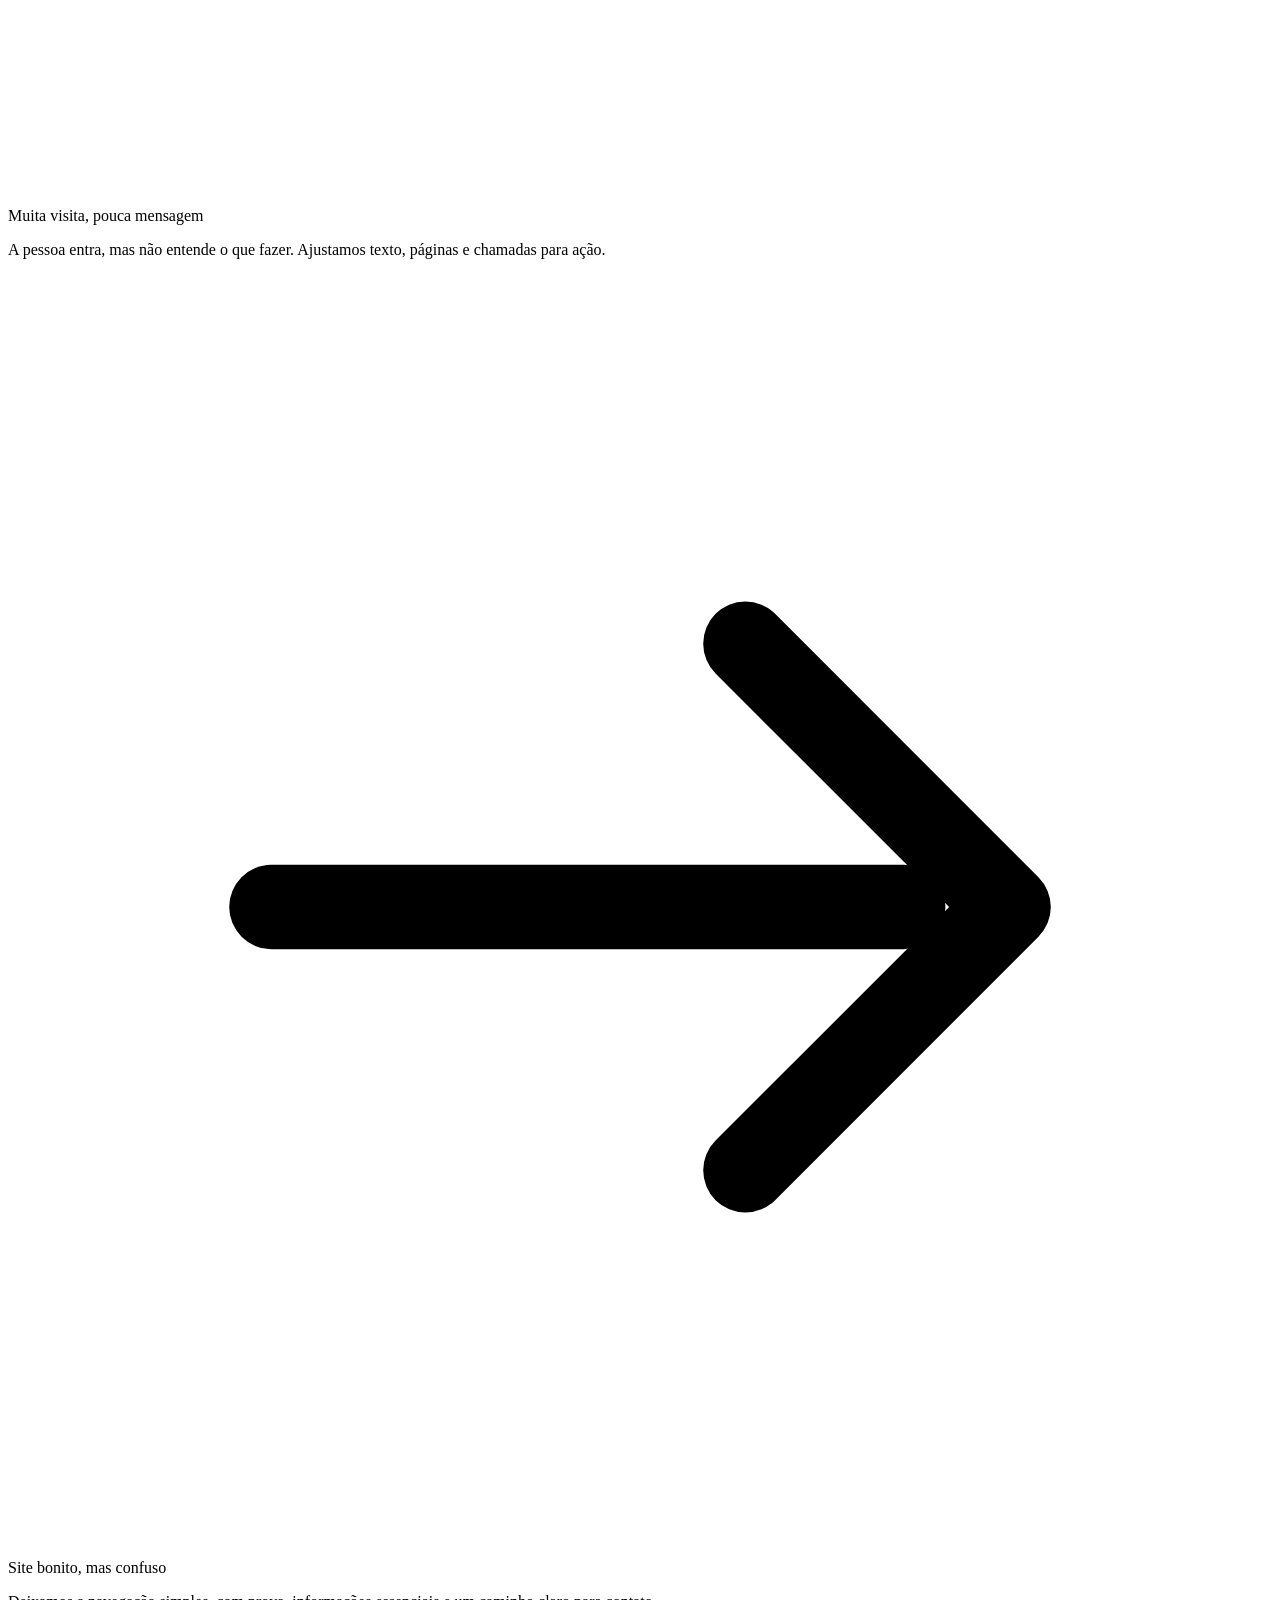
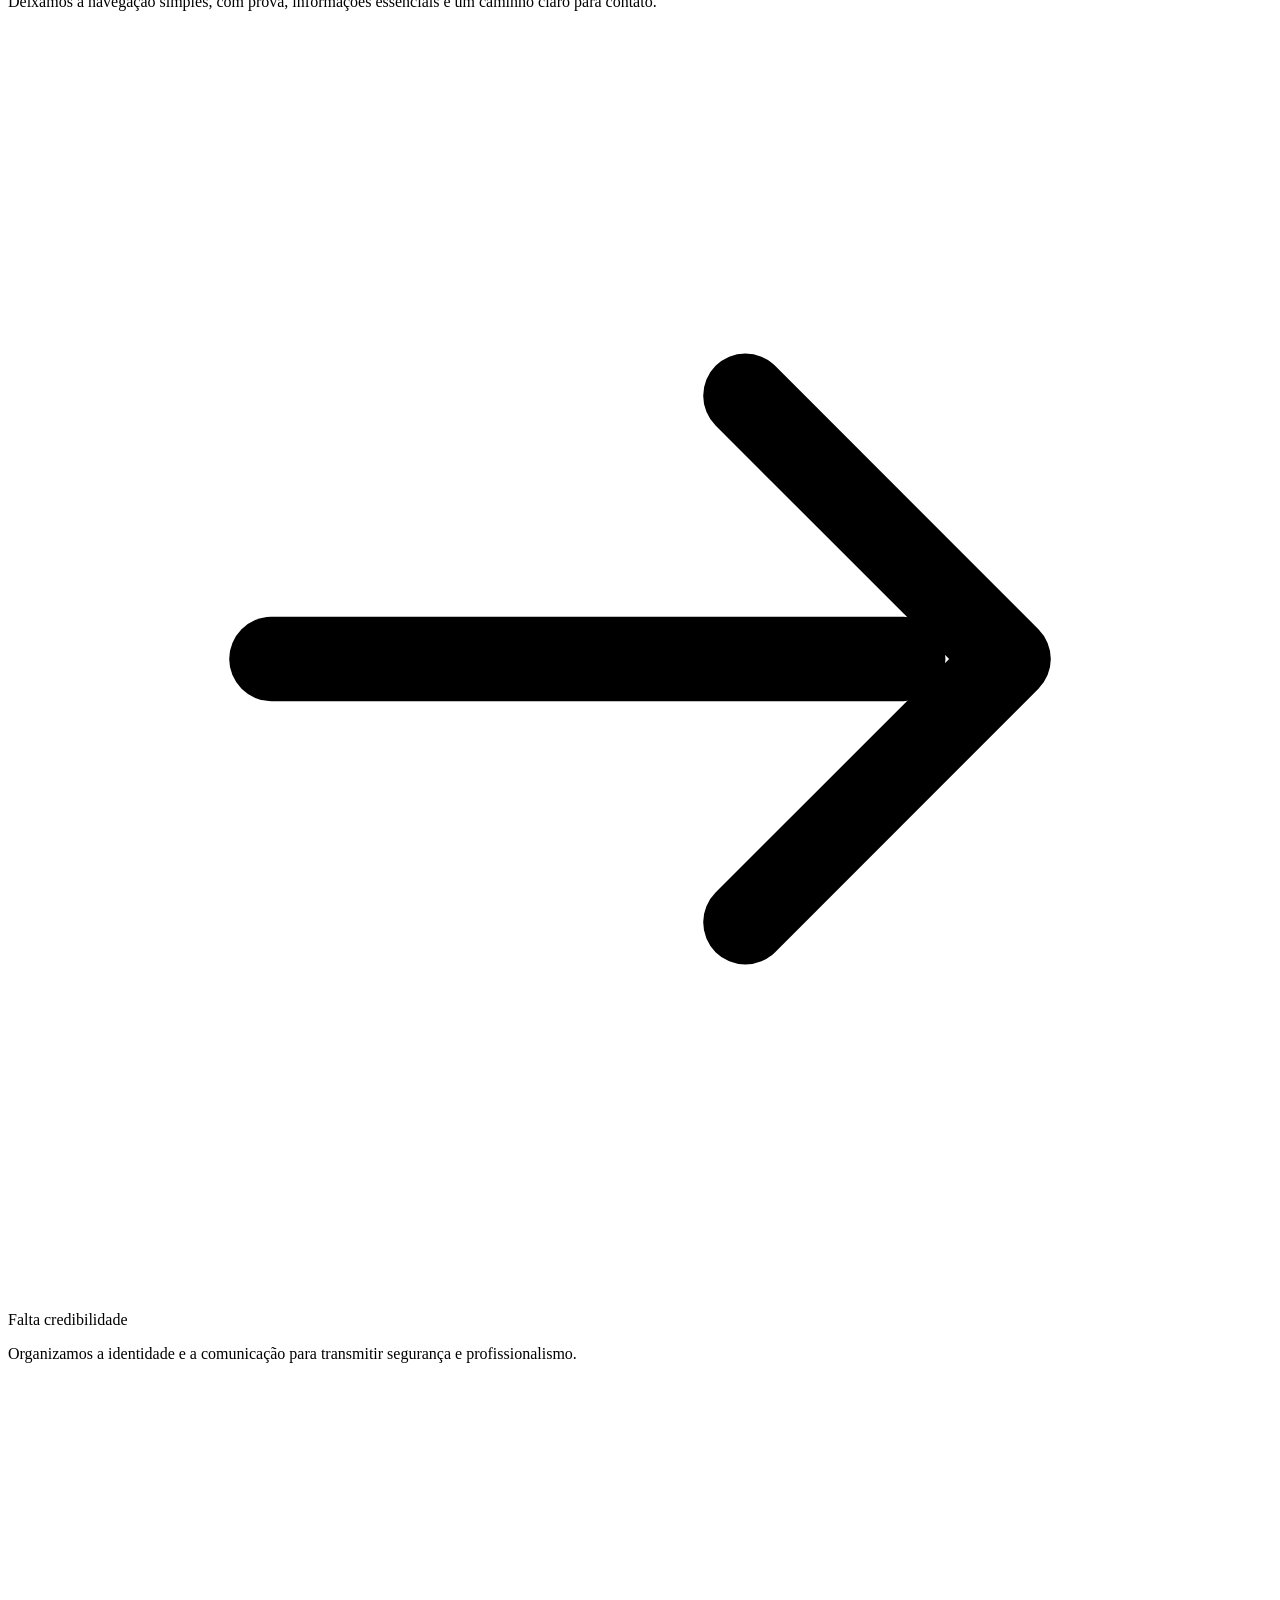
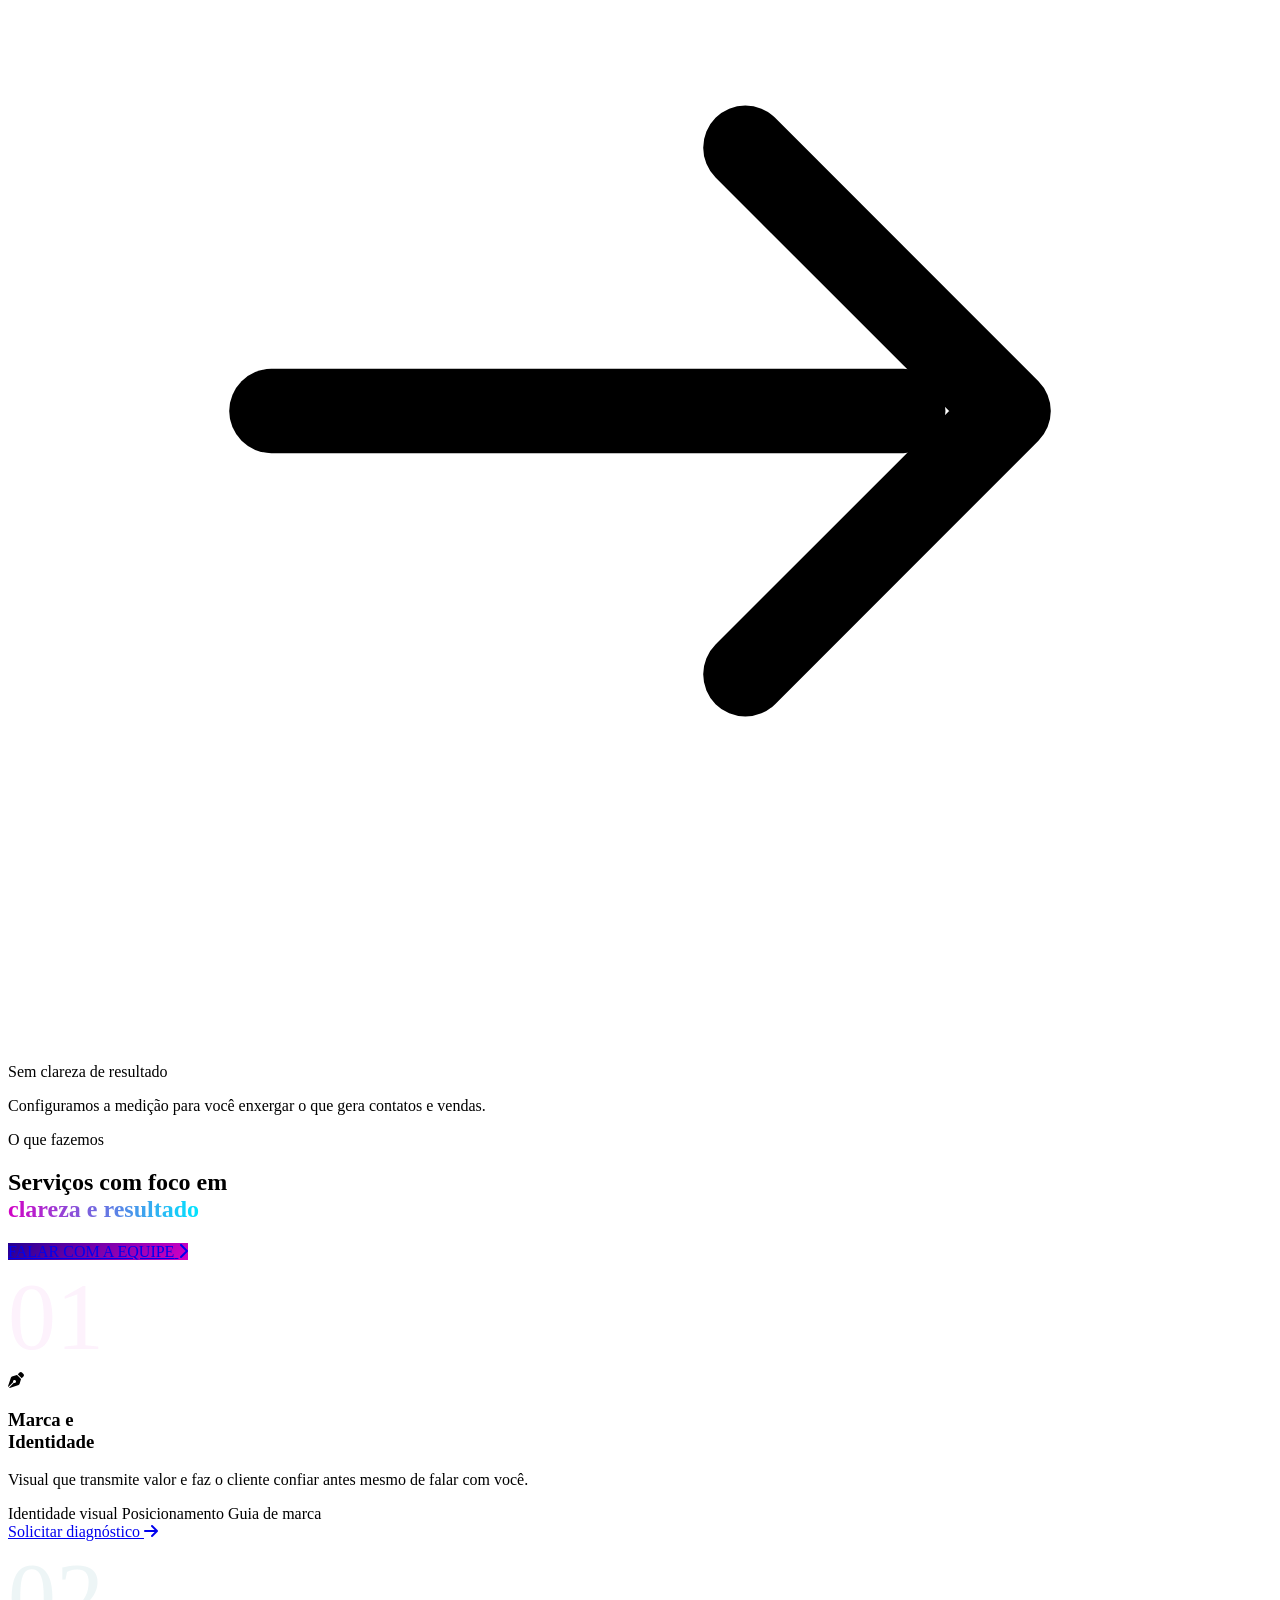
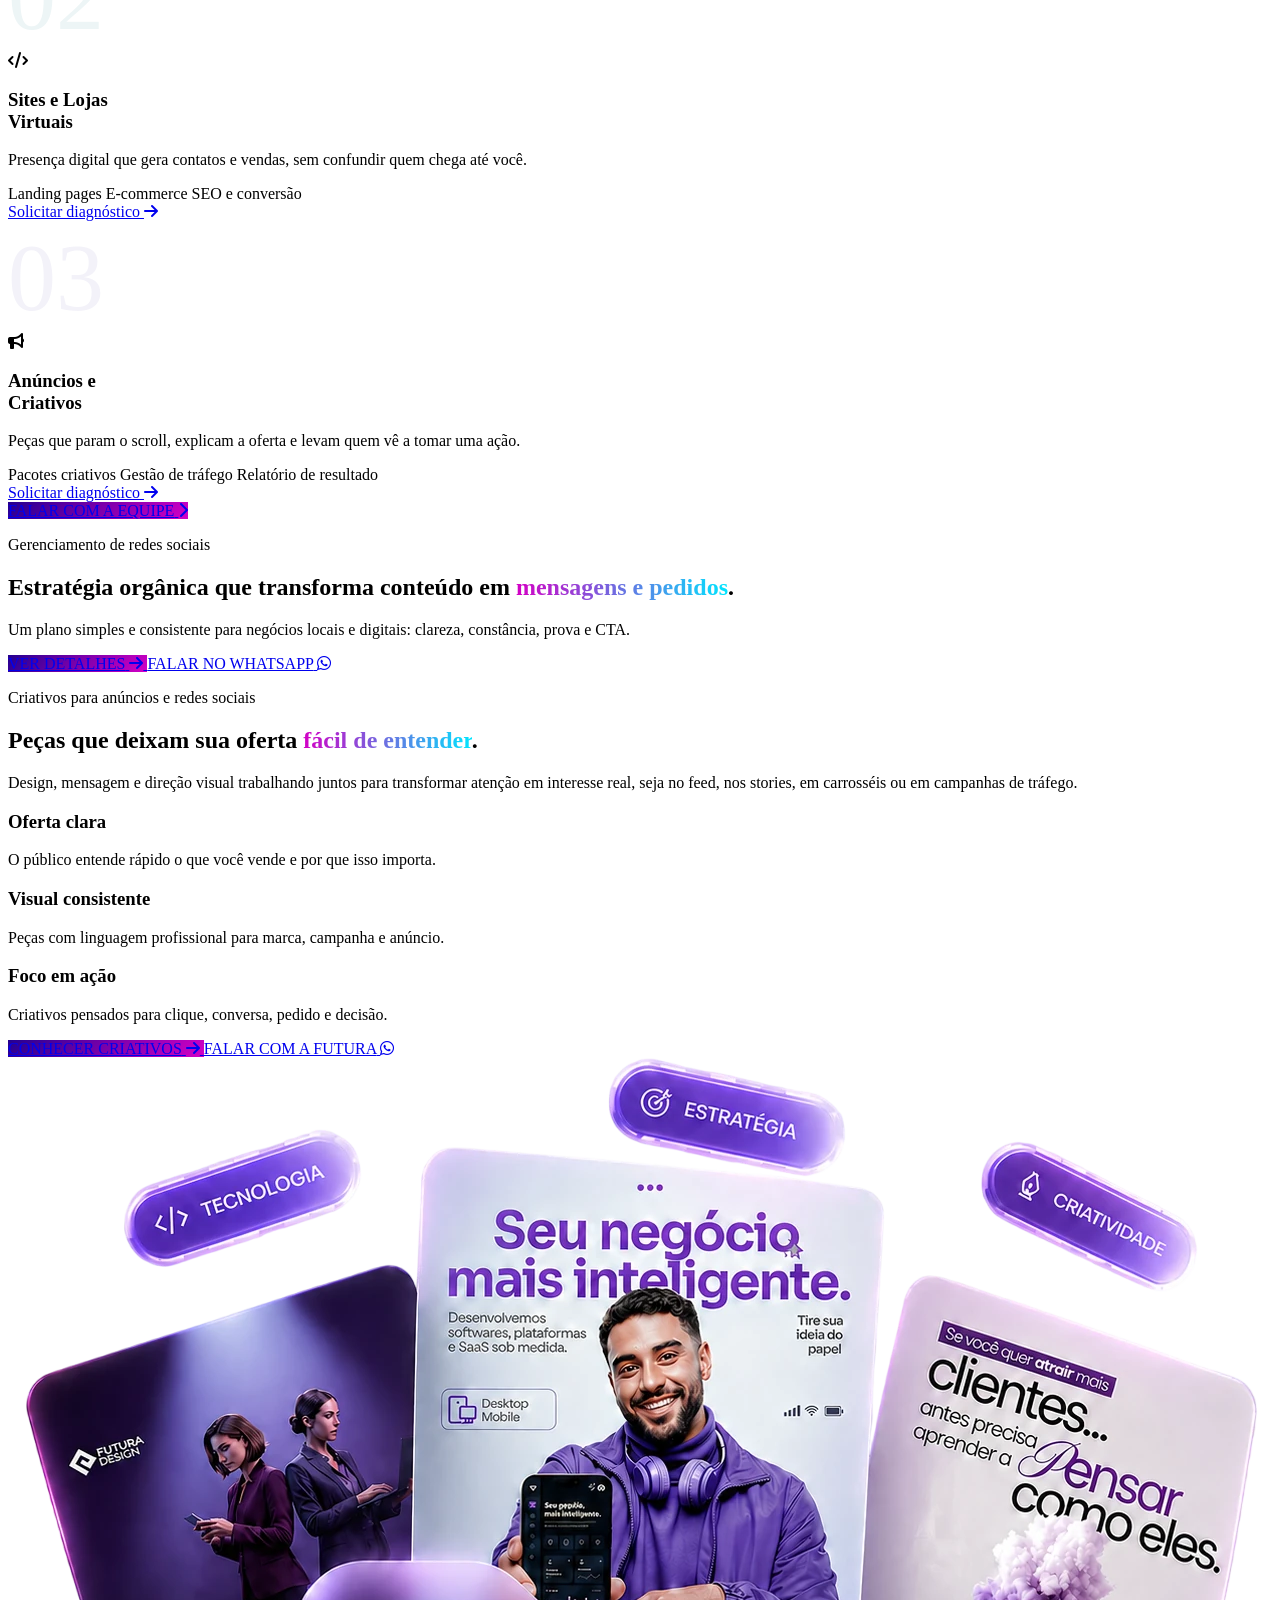
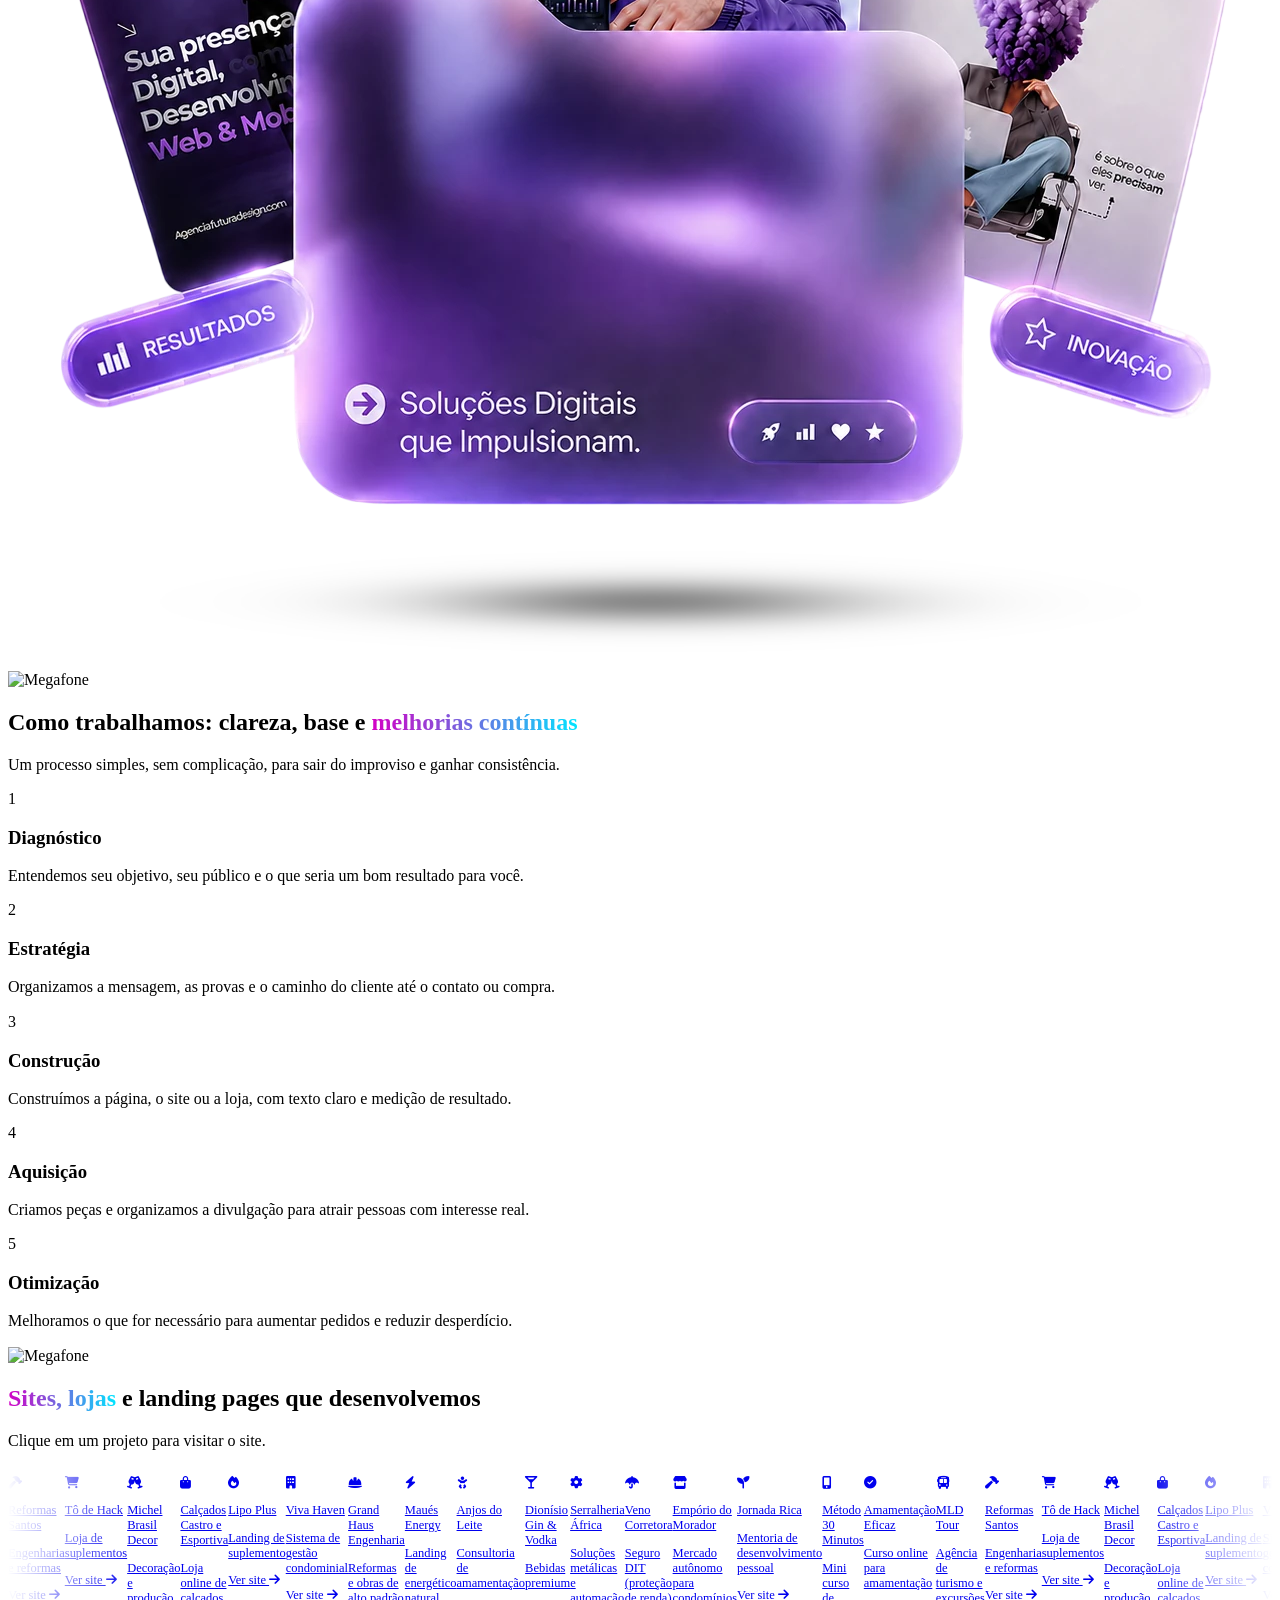
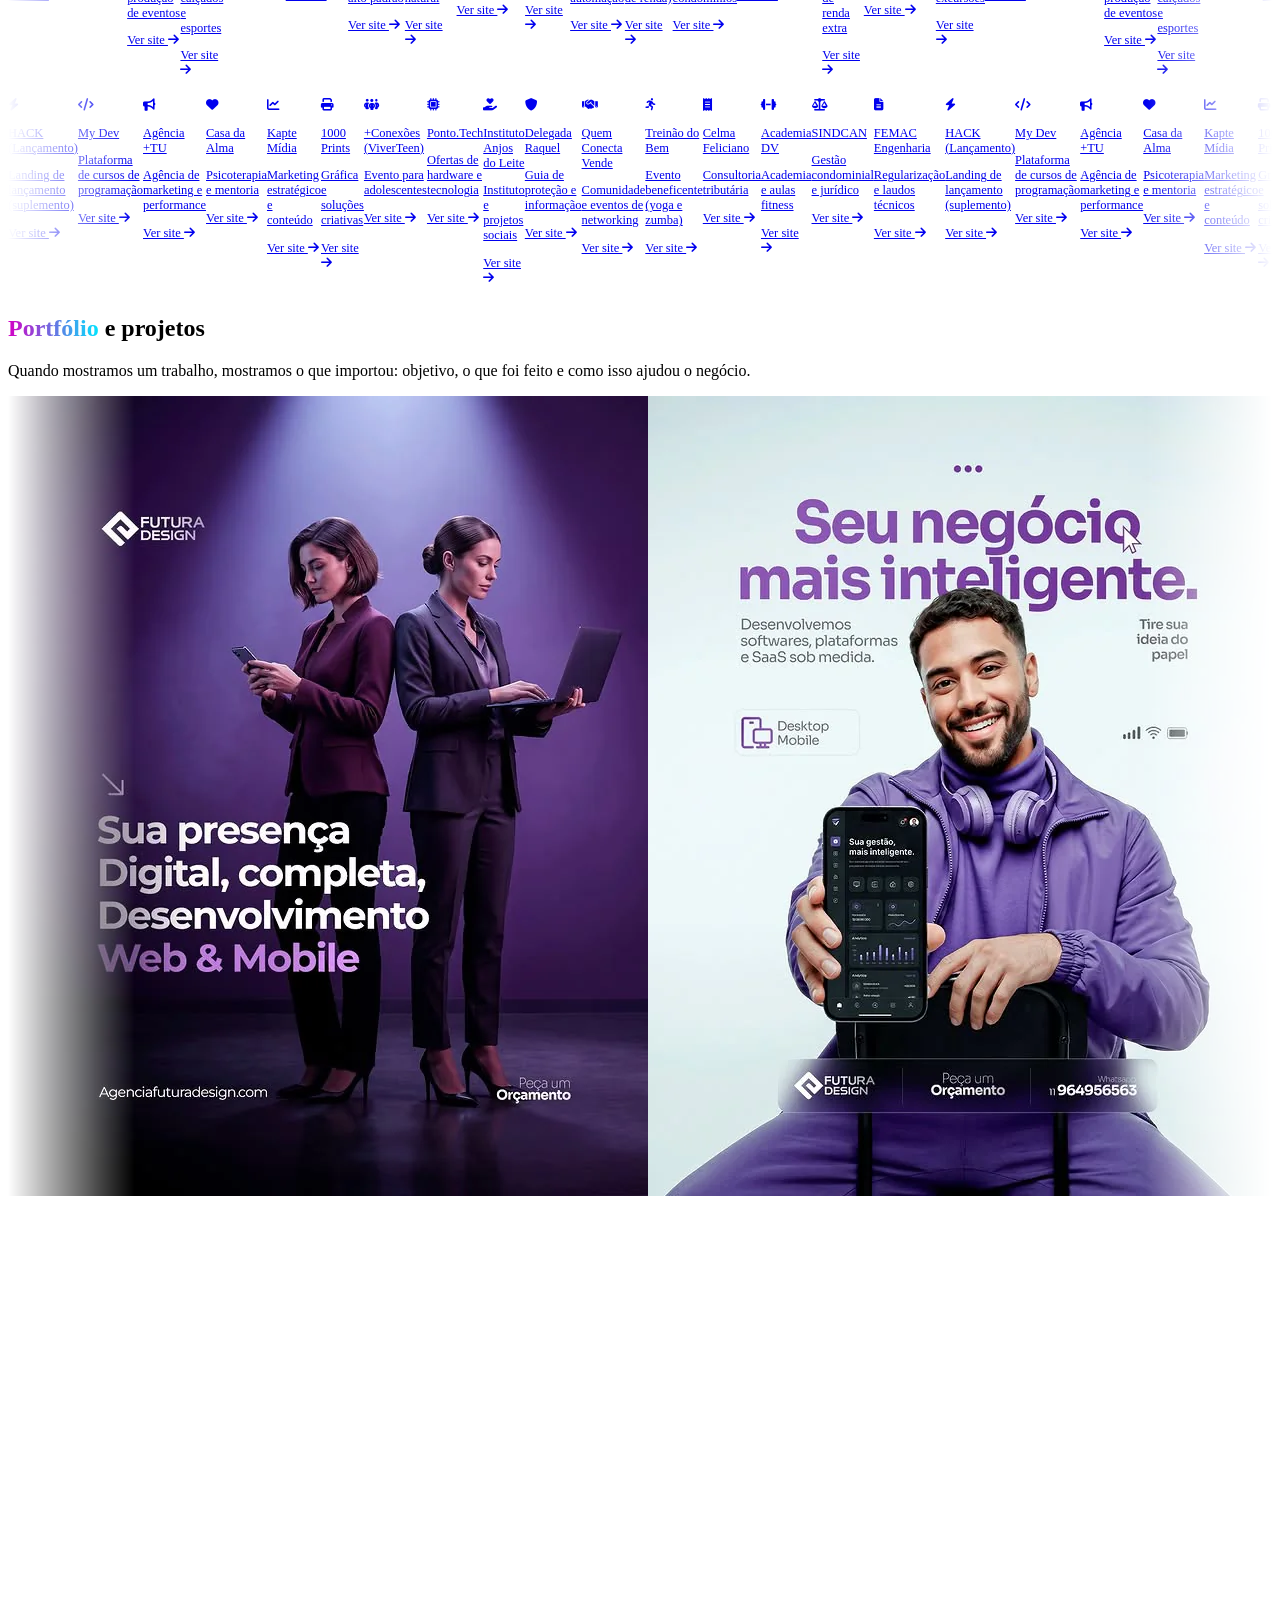
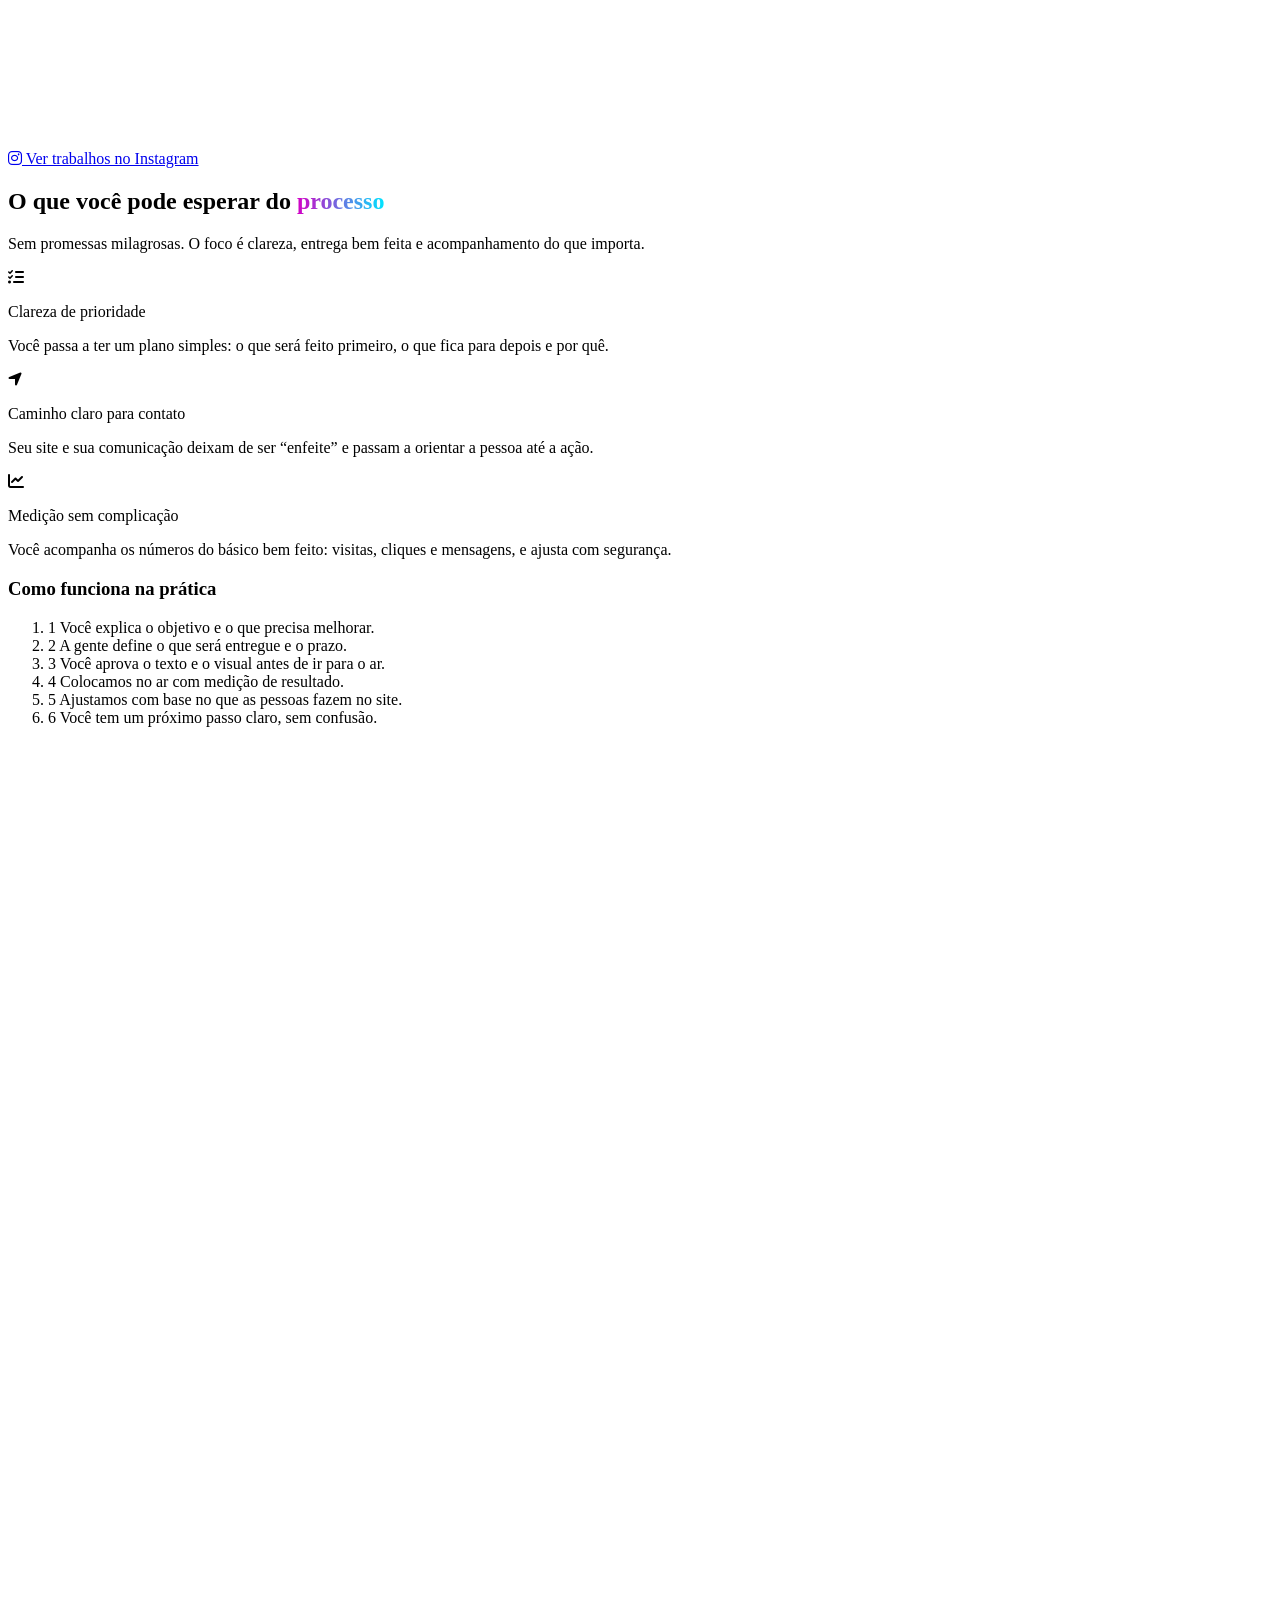
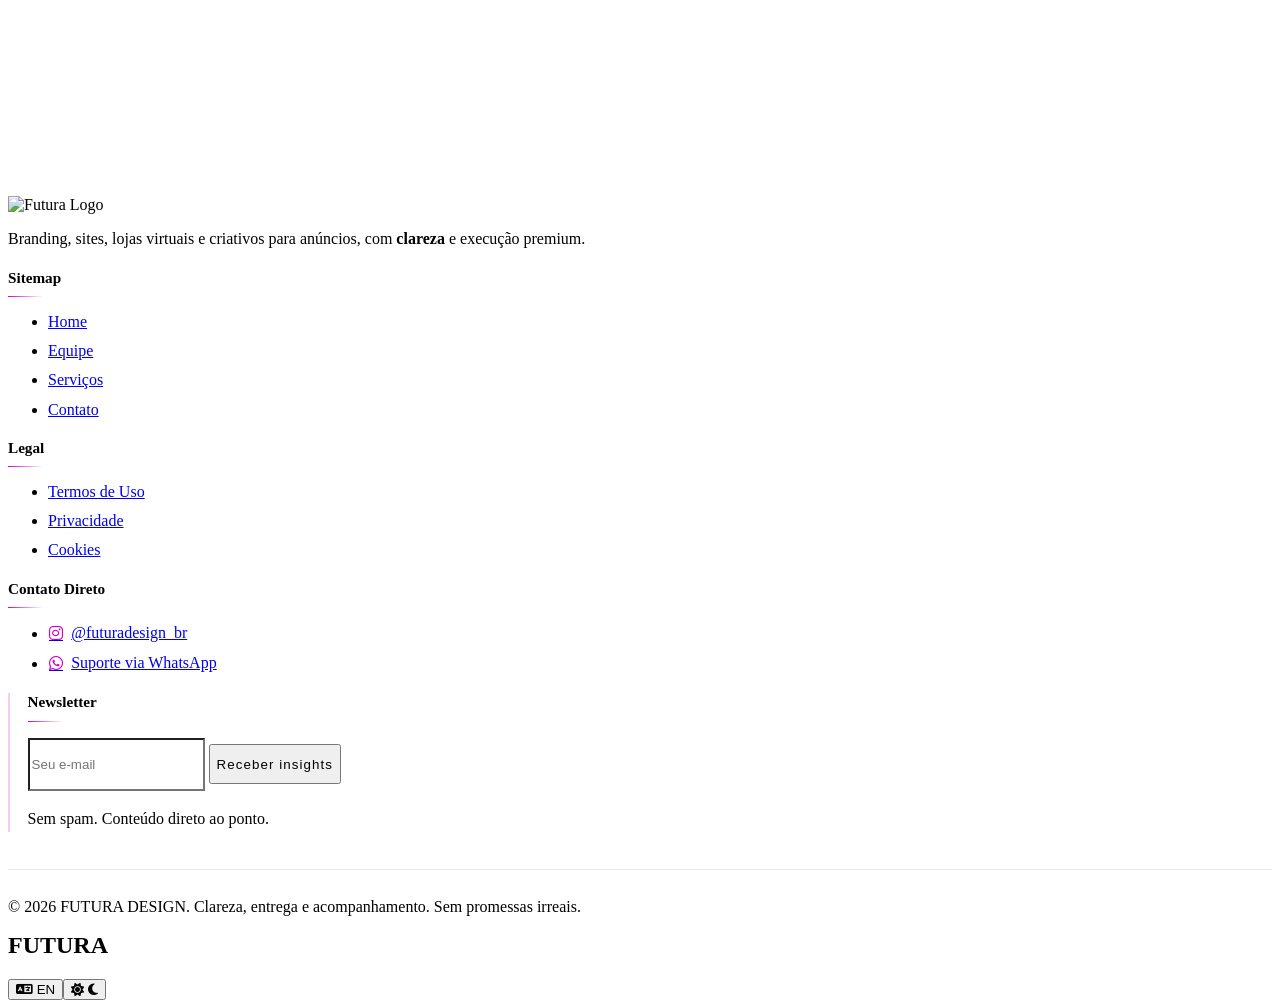
==== commit 7959b7be: "Atualiza Instagram da Futura Design" ====
--- a/index.html
+++ b/index.html
@@ -93,7 +93,6 @@
 <body class="bg-futura-light text-gray-900 dark:bg-futura-dark dark:text-gray-100 font-sans transition-colors duration-300 antialiased overflow-x-hidden">
 
     <div id="blob-bg"></div>
-    <div id="blob-light"></div>
 
     <div id="loader" class="fixed inset-0 bg-futura-light dark:bg-futura-dark flex flex-col items-center justify-center z-[9999]">
         <div class="flex flex-col items-center">
@@ -960,7 +959,7 @@
             </div>
 
             <div class="container mx-auto max-w-7xl px-4 mt-12 text-center relative z-10">
-                <a href="https://instagram.com/SEU_INSTAGRAM" target="_blank" rel="noopener" class="inline-flex items-center gap-3 bg-gray-900 text-white hover:bg-gray-800 dark:bg-white/10 dark:text-white dark:hover:bg-white/15 font-display text-sm font-bold py-4 px-10 rounded-none uppercase tracking-widest transition-all border border-transparent dark:border-white/15">
+                <a href="https://instagram.com/futuradesign_br" target="_blank" rel="noopener" class="inline-flex items-center gap-3 bg-gray-900 text-white hover:bg-gray-800 dark:bg-white/10 dark:text-white dark:hover:bg-white/15 font-display text-sm font-bold py-4 px-10 rounded-none uppercase tracking-widest transition-all border border-transparent dark:border-white/15">
                     <i class="fab fa-instagram text-xl"></i> Ver trabalhos no Instagram
                 </a>
             </div>
@@ -1241,9 +1240,9 @@
                     <h4 class="footer-heading font-display text-sm font-bold mb-6 text-gray-900 dark:text-gray-200 uppercase tracking-widest">Contato Direto</h4>
                     <ul class="footer-links space-y-3 text-xs text-gray-600 dark:text-gray-400 font-light">
                         <li>
-                            <a href="https://instagram.com/futuradesign.br" target="_blank" rel="noopener" class="footer-contact-link inline-flex items-center gap-2 hover:text-futura-primary transition-colors">
+                            <a href="https://instagram.com/futuradesign_br" target="_blank" rel="noopener" class="footer-contact-link inline-flex items-center gap-2 hover:text-futura-primary transition-colors">
                                 <i class="fab fa-instagram" aria-hidden="true"></i>
-                                <span>@futuradesign.br</span>
+                                <span>@futuradesign_br</span>
                             </a>
                         </li>
                         <li>
@@ -1369,6 +1368,13 @@
             }
 
             gl_FragColor = vec4(fragcolour, 1.0) + tex;
+
+            // No passo final: alpha baseado no brilho
+            // Pixels escuros/pretos ficam transparentes — fundo da página aparece
+            if (!u_renderpass) {
+                float brightness = max(gl_FragColor.r, max(gl_FragColor.g, gl_FragColor.b));
+                gl_FragColor.a = smoothstep(0.0, 0.2, brightness);
+            }
         }
     </script>
     <script src="assets/js/blob-bg.js"></script>
--- a/style.css
+++ b/style.css
@@ -15,26 +15,6 @@
 
 html:not(.dark) #blob-bg {
     display: none;
-}
-
-/* Blob light mode — CSS gradient, fundo 100% transparente */
-#blob-light {
-    position: fixed;
-    inset: 0;
-    z-index: 30;
-    pointer-events: none;
-    display: none;
-    background: radial-gradient(
-        ellipse 520px 420px at var(--blob-x, -600px) var(--blob-y, -600px),
-        rgba(211, 0, 197, 0.40) 0%,
-        rgba(36, 0, 144, 0.22) 45%,
-        transparent 70%
-    );
-    filter: blur(48px);
-}
-
-html:not(.dark) #blob-light {
-    display: block;
 }
 
 /* 1. Fontes */
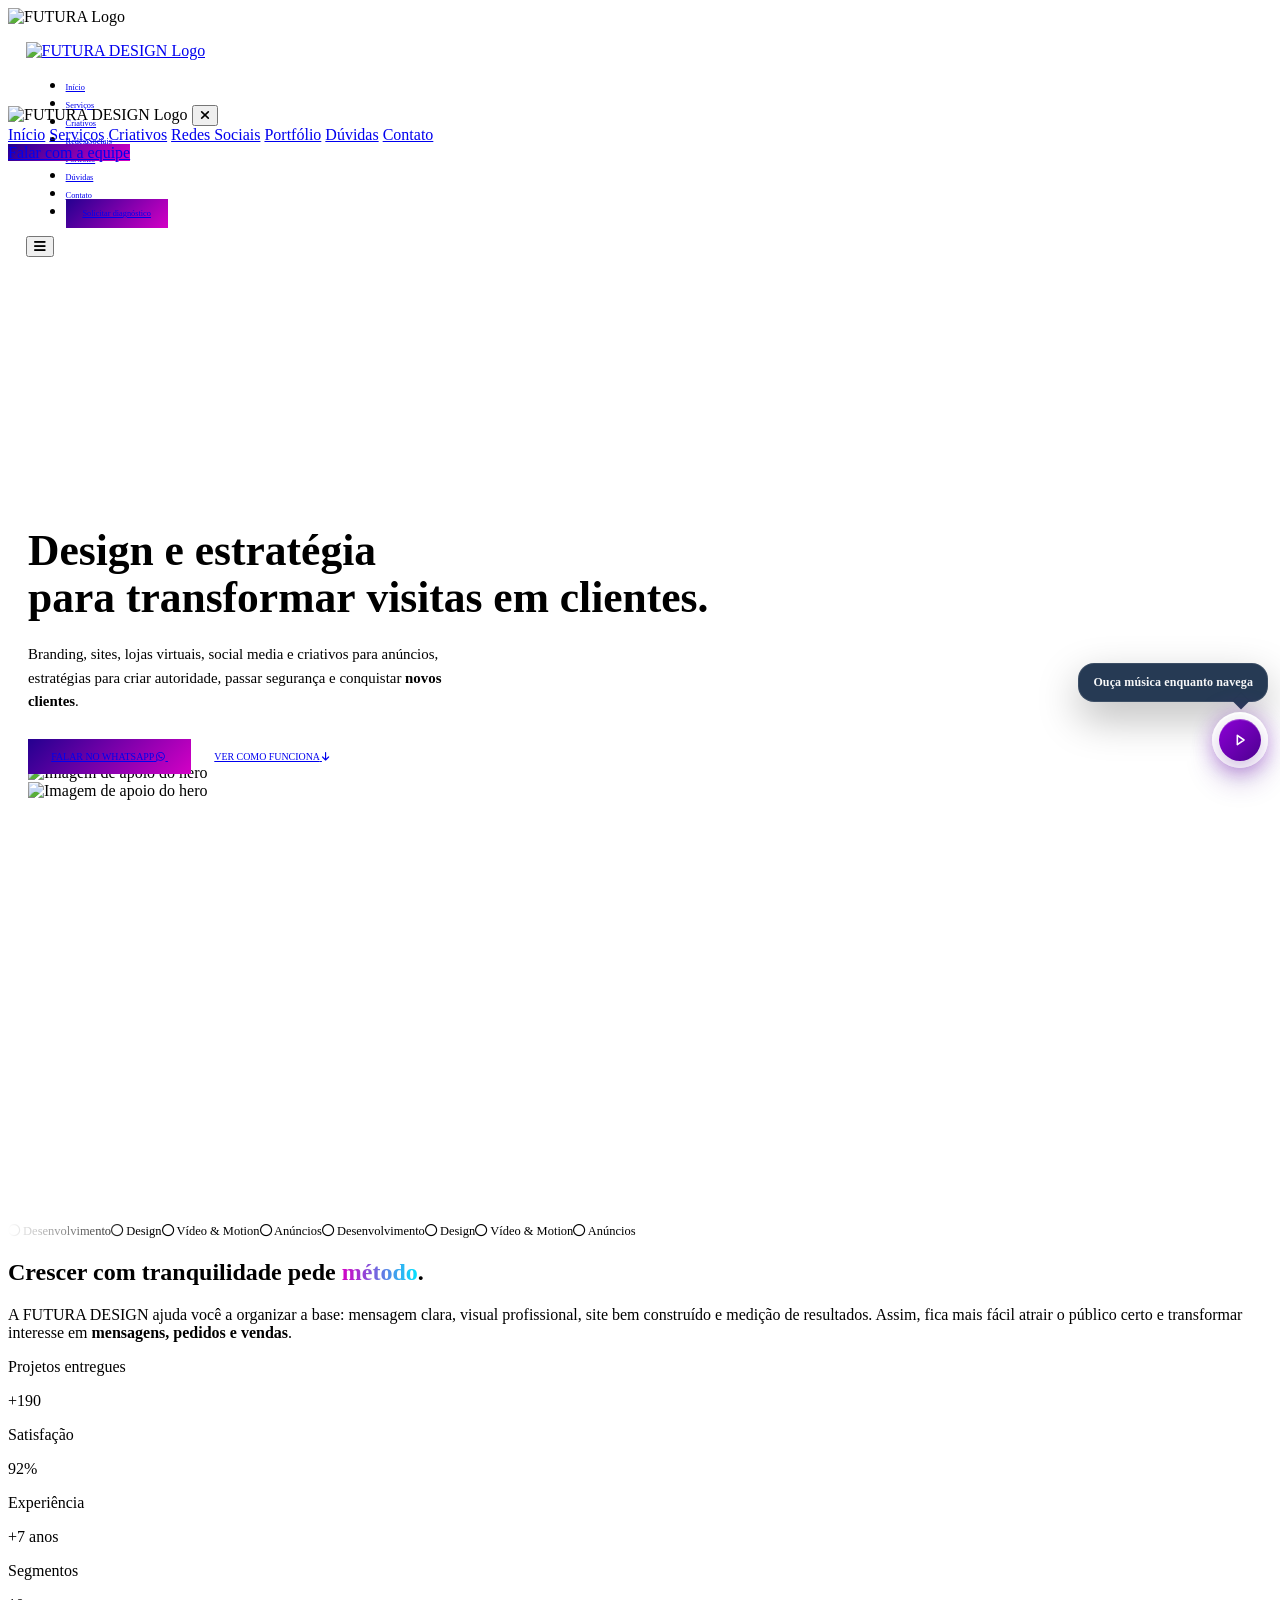
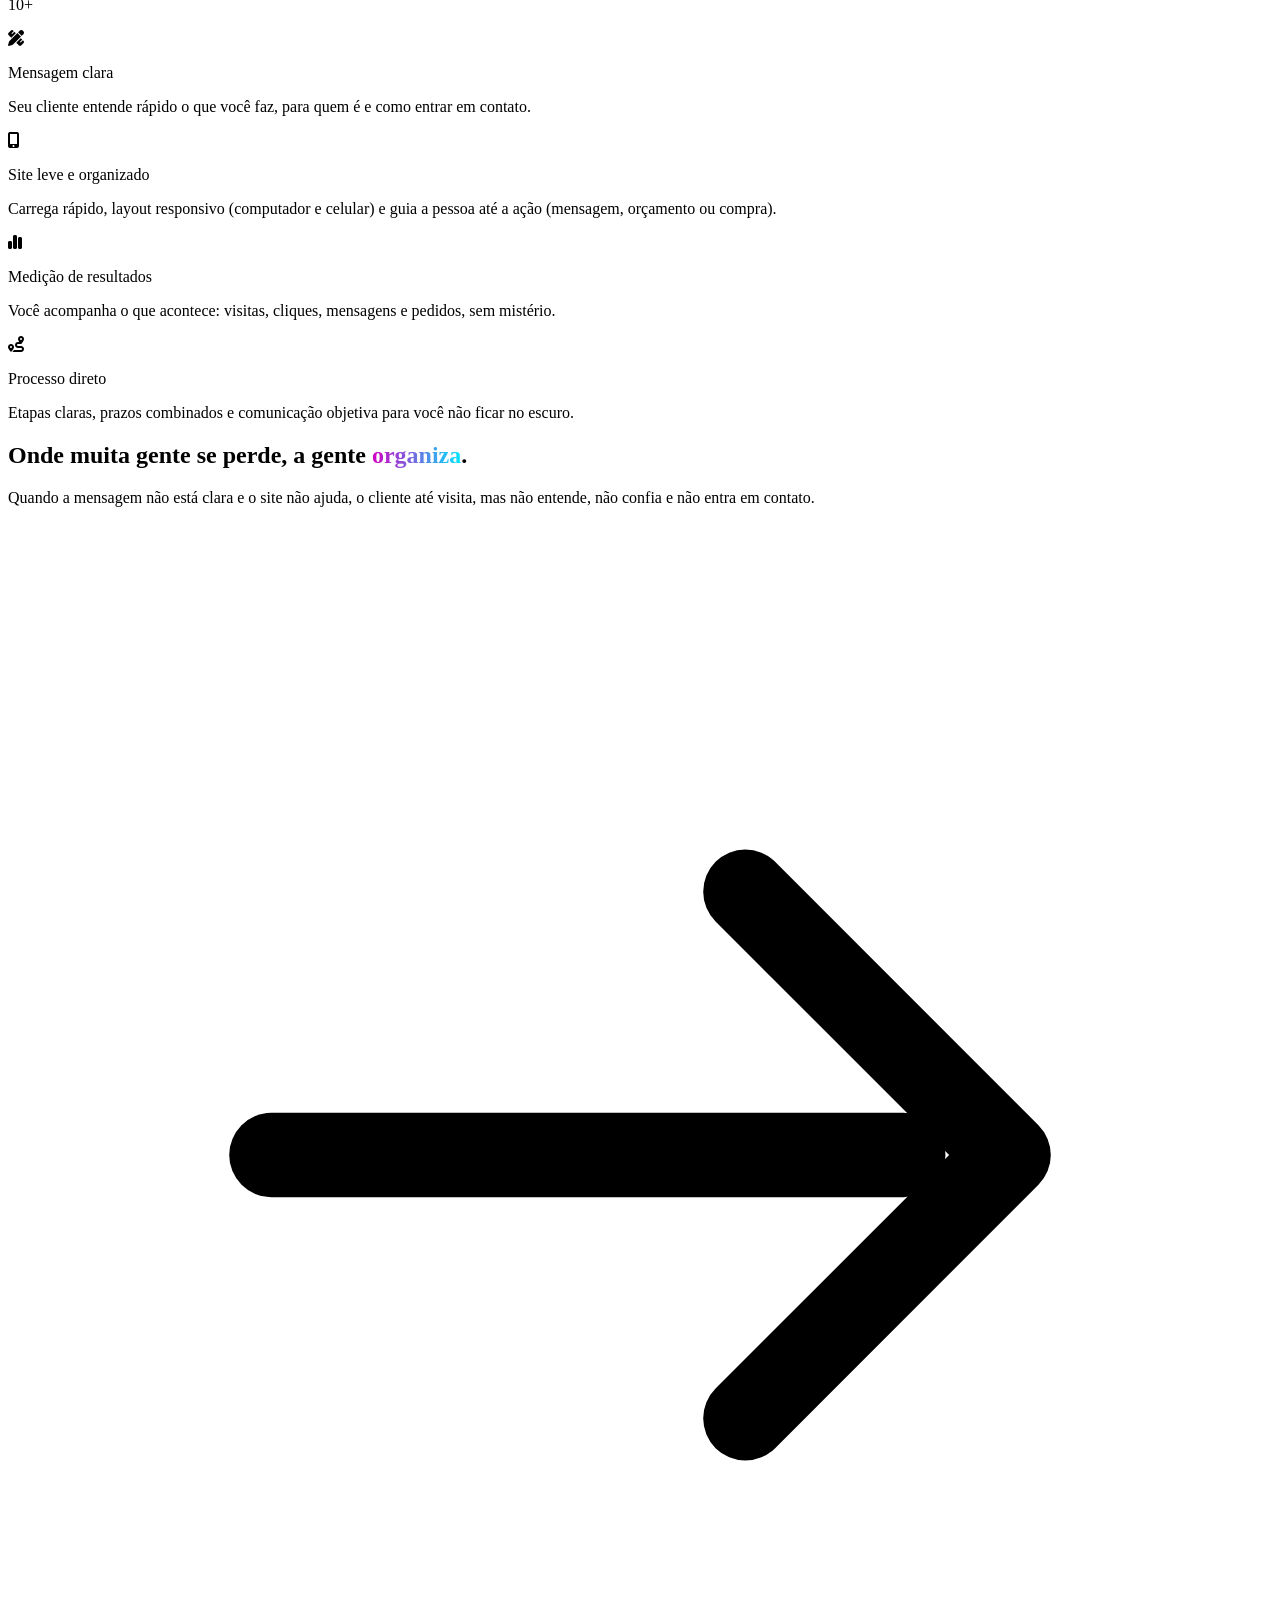
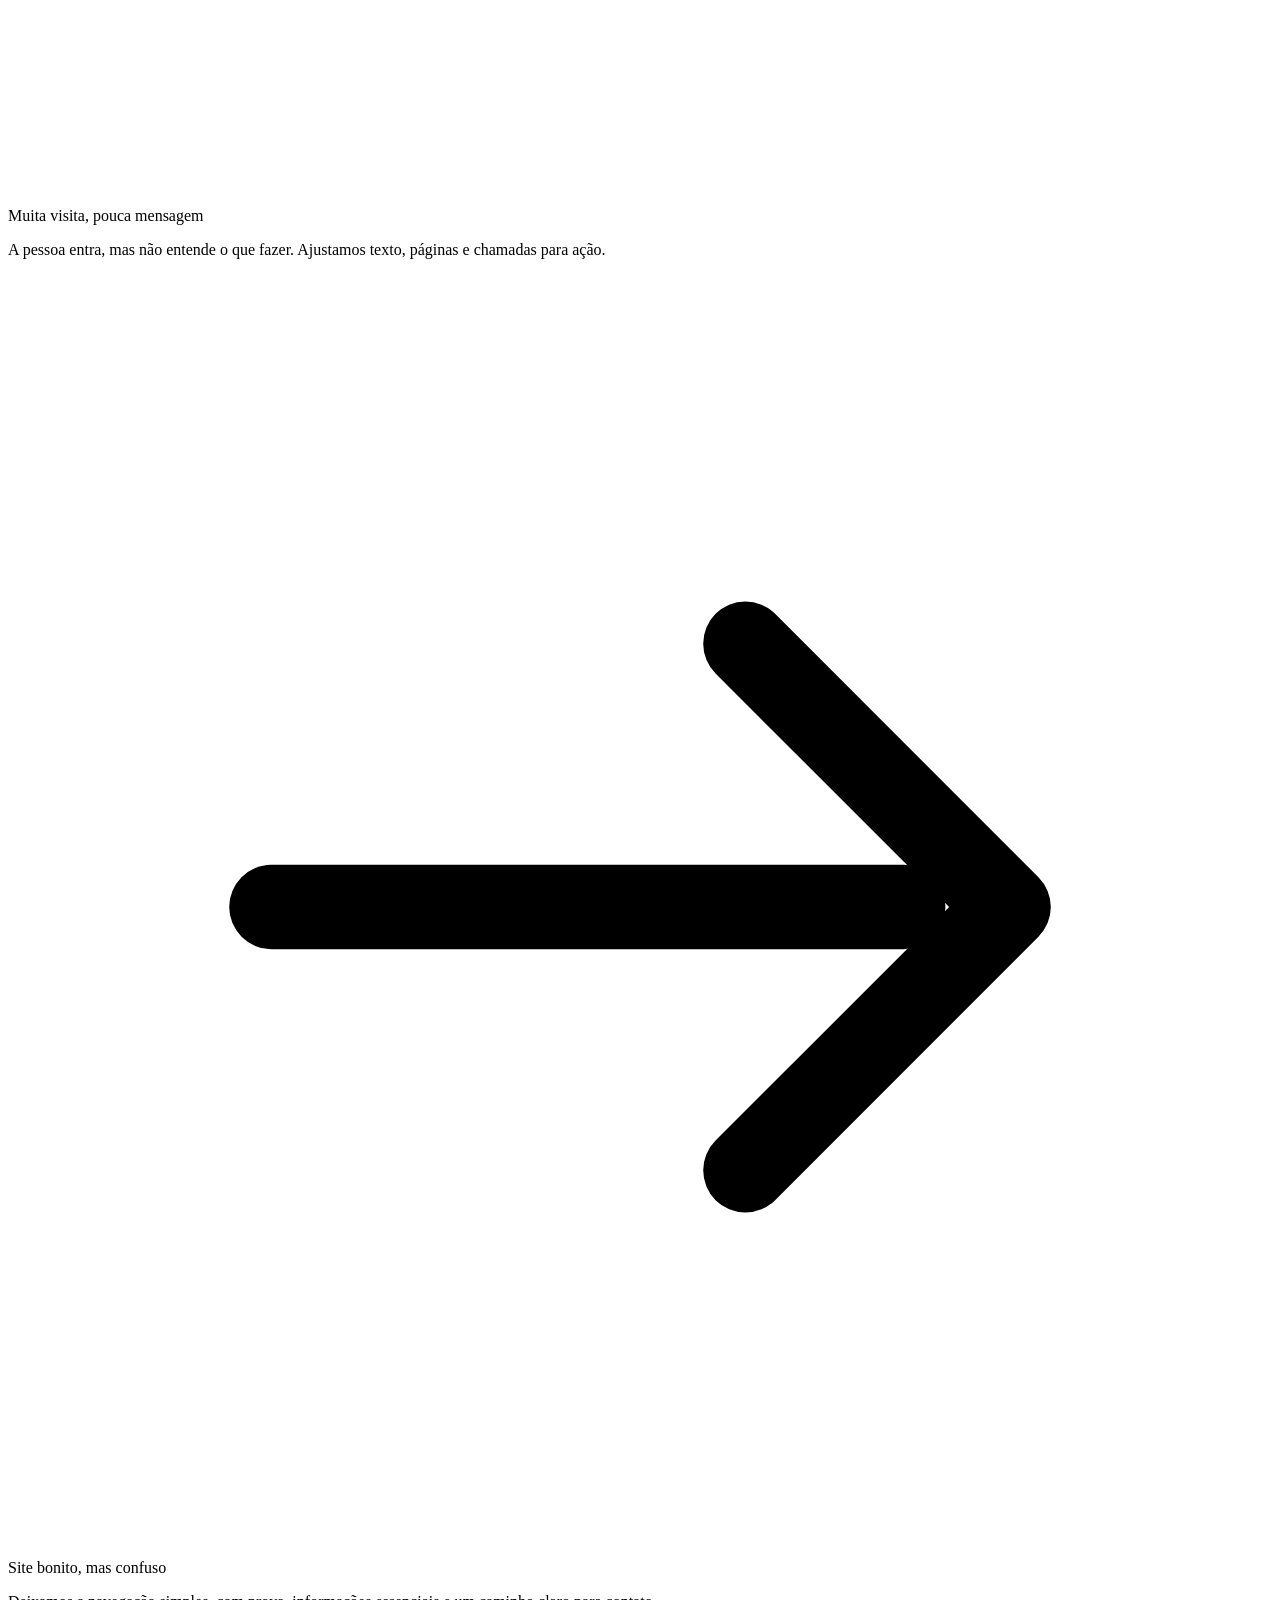
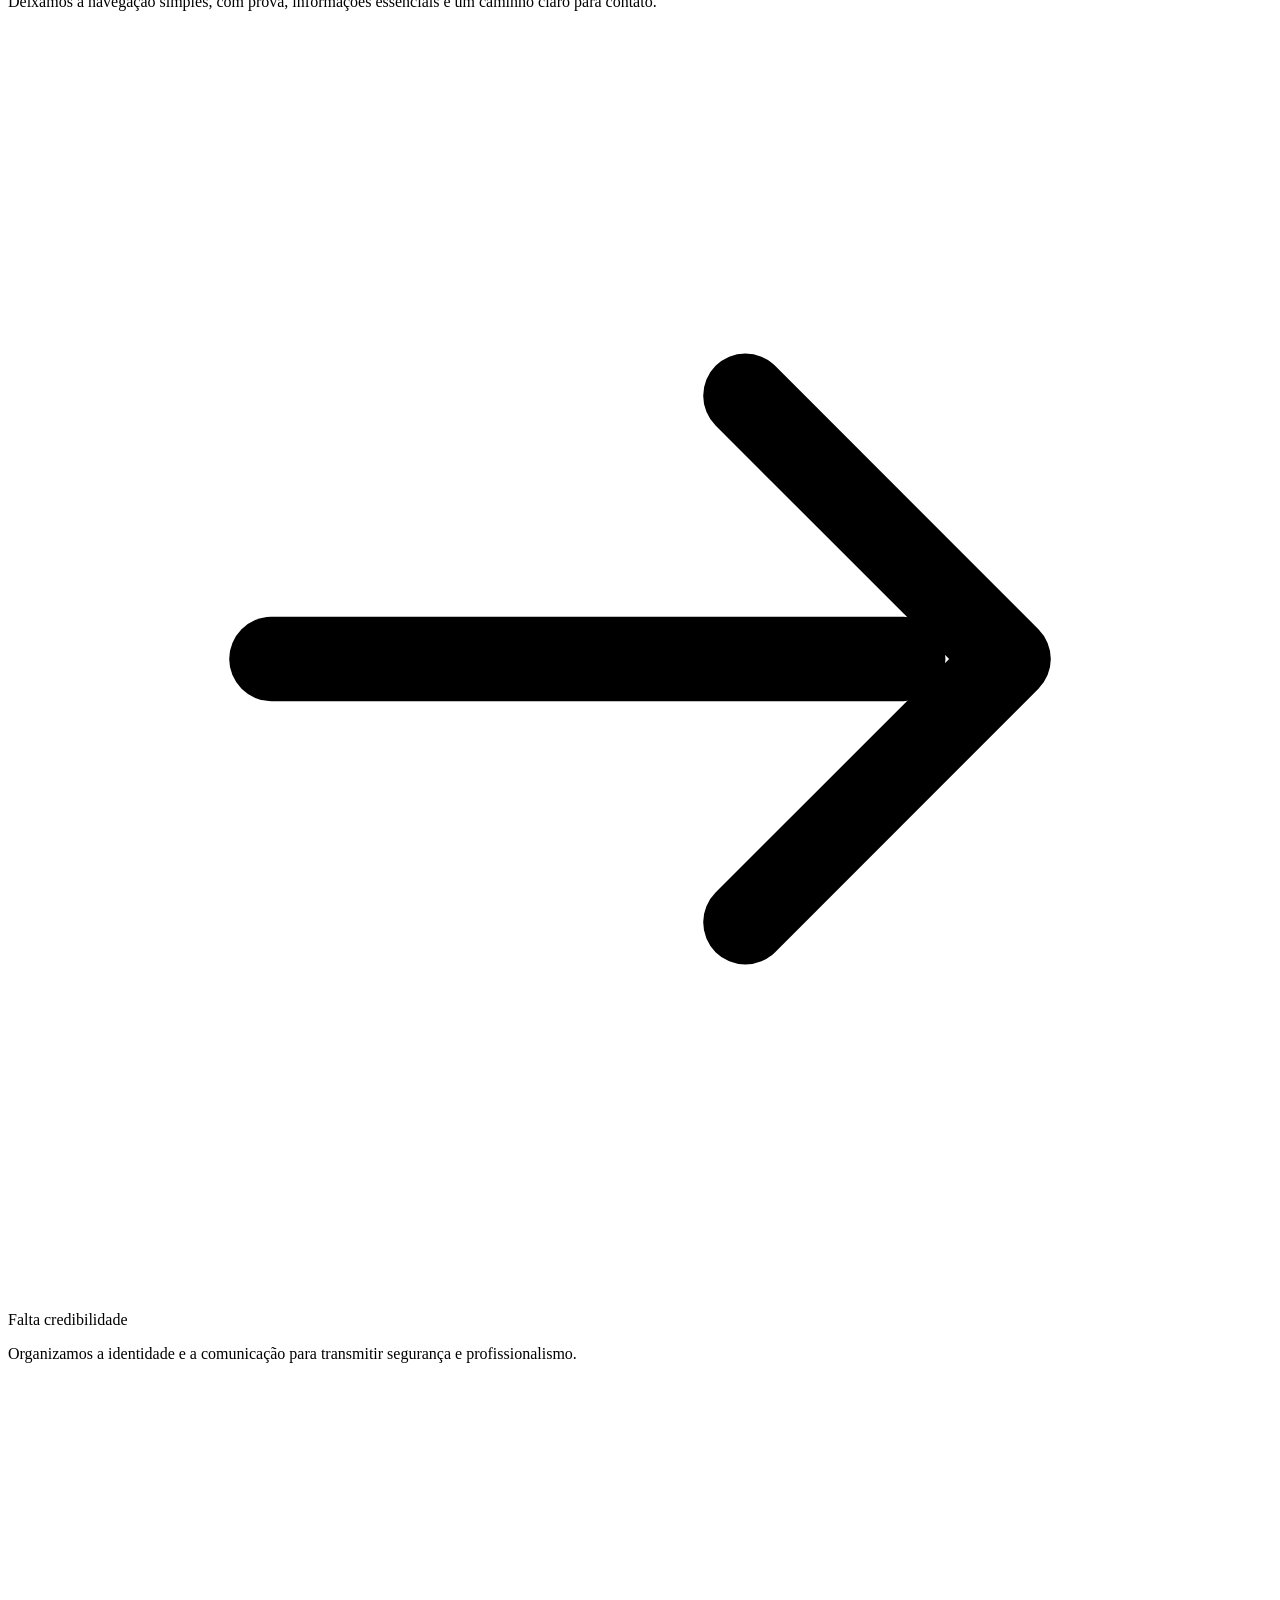
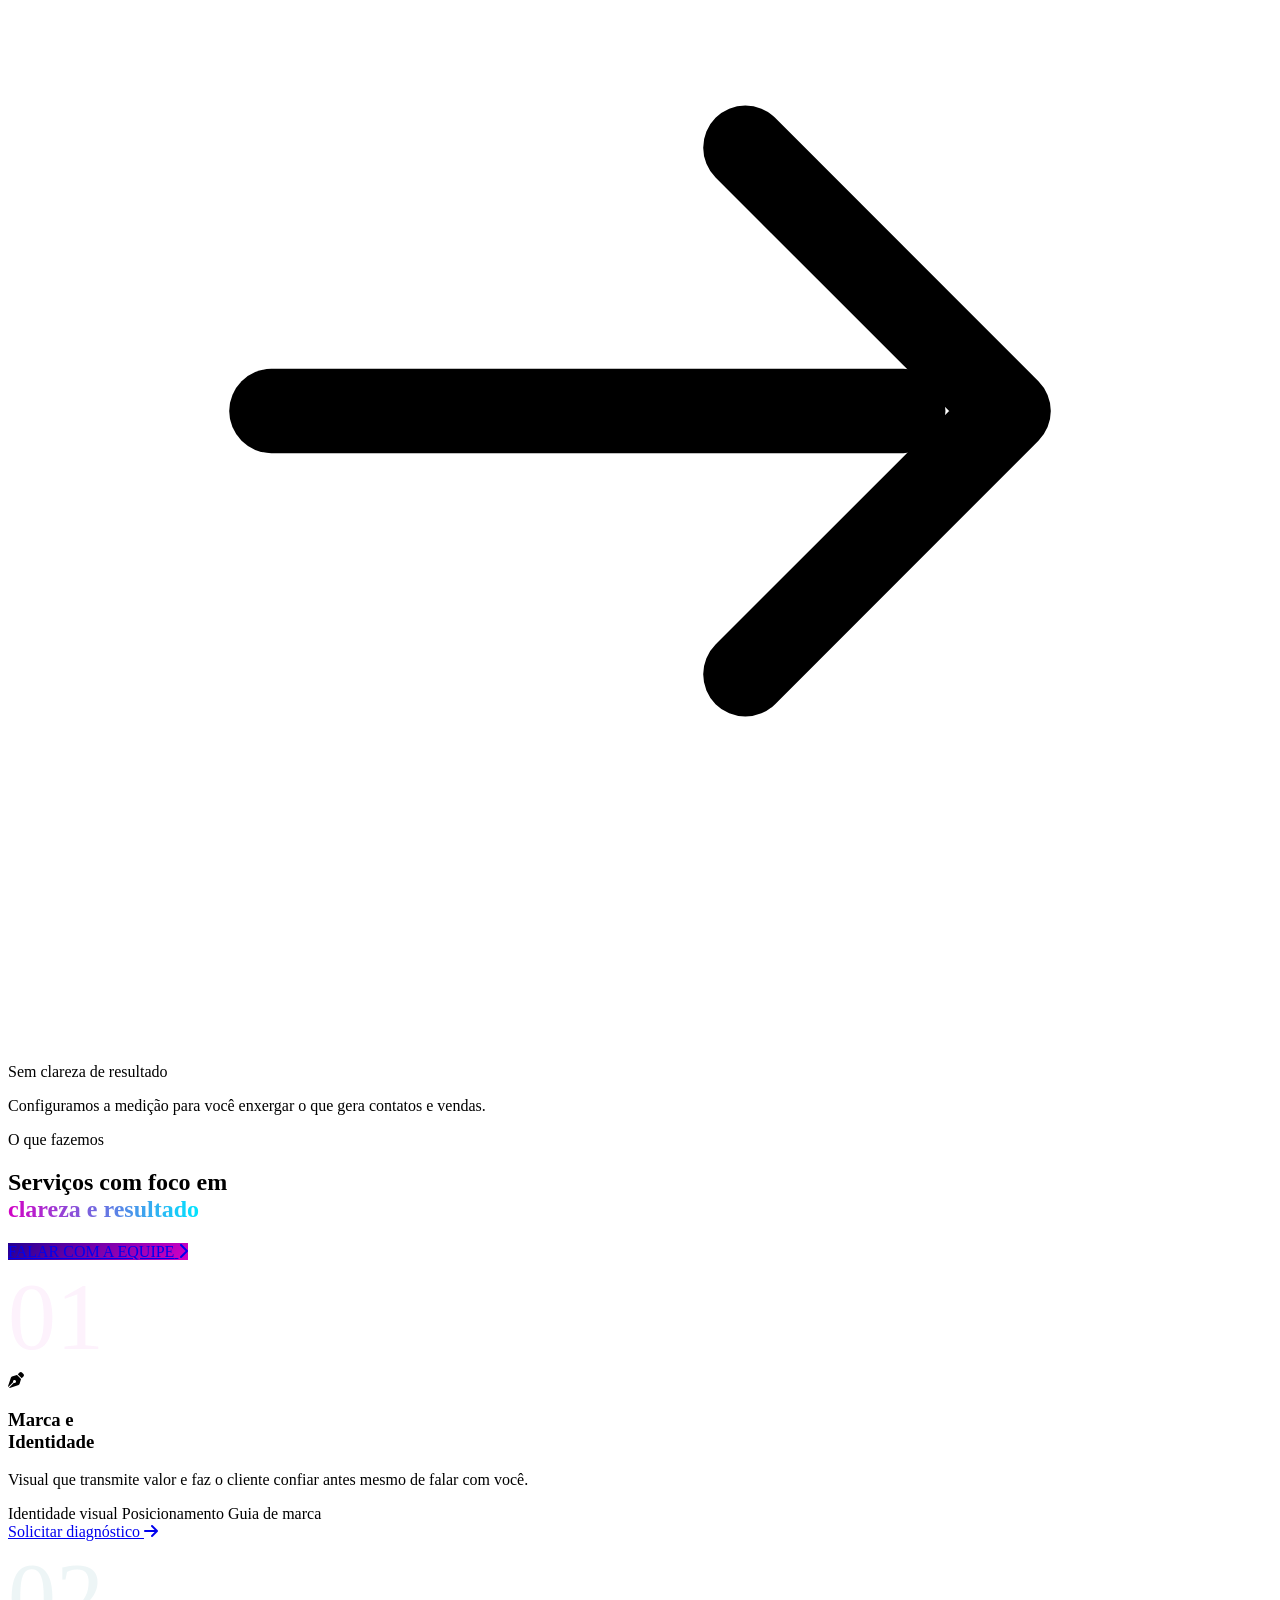
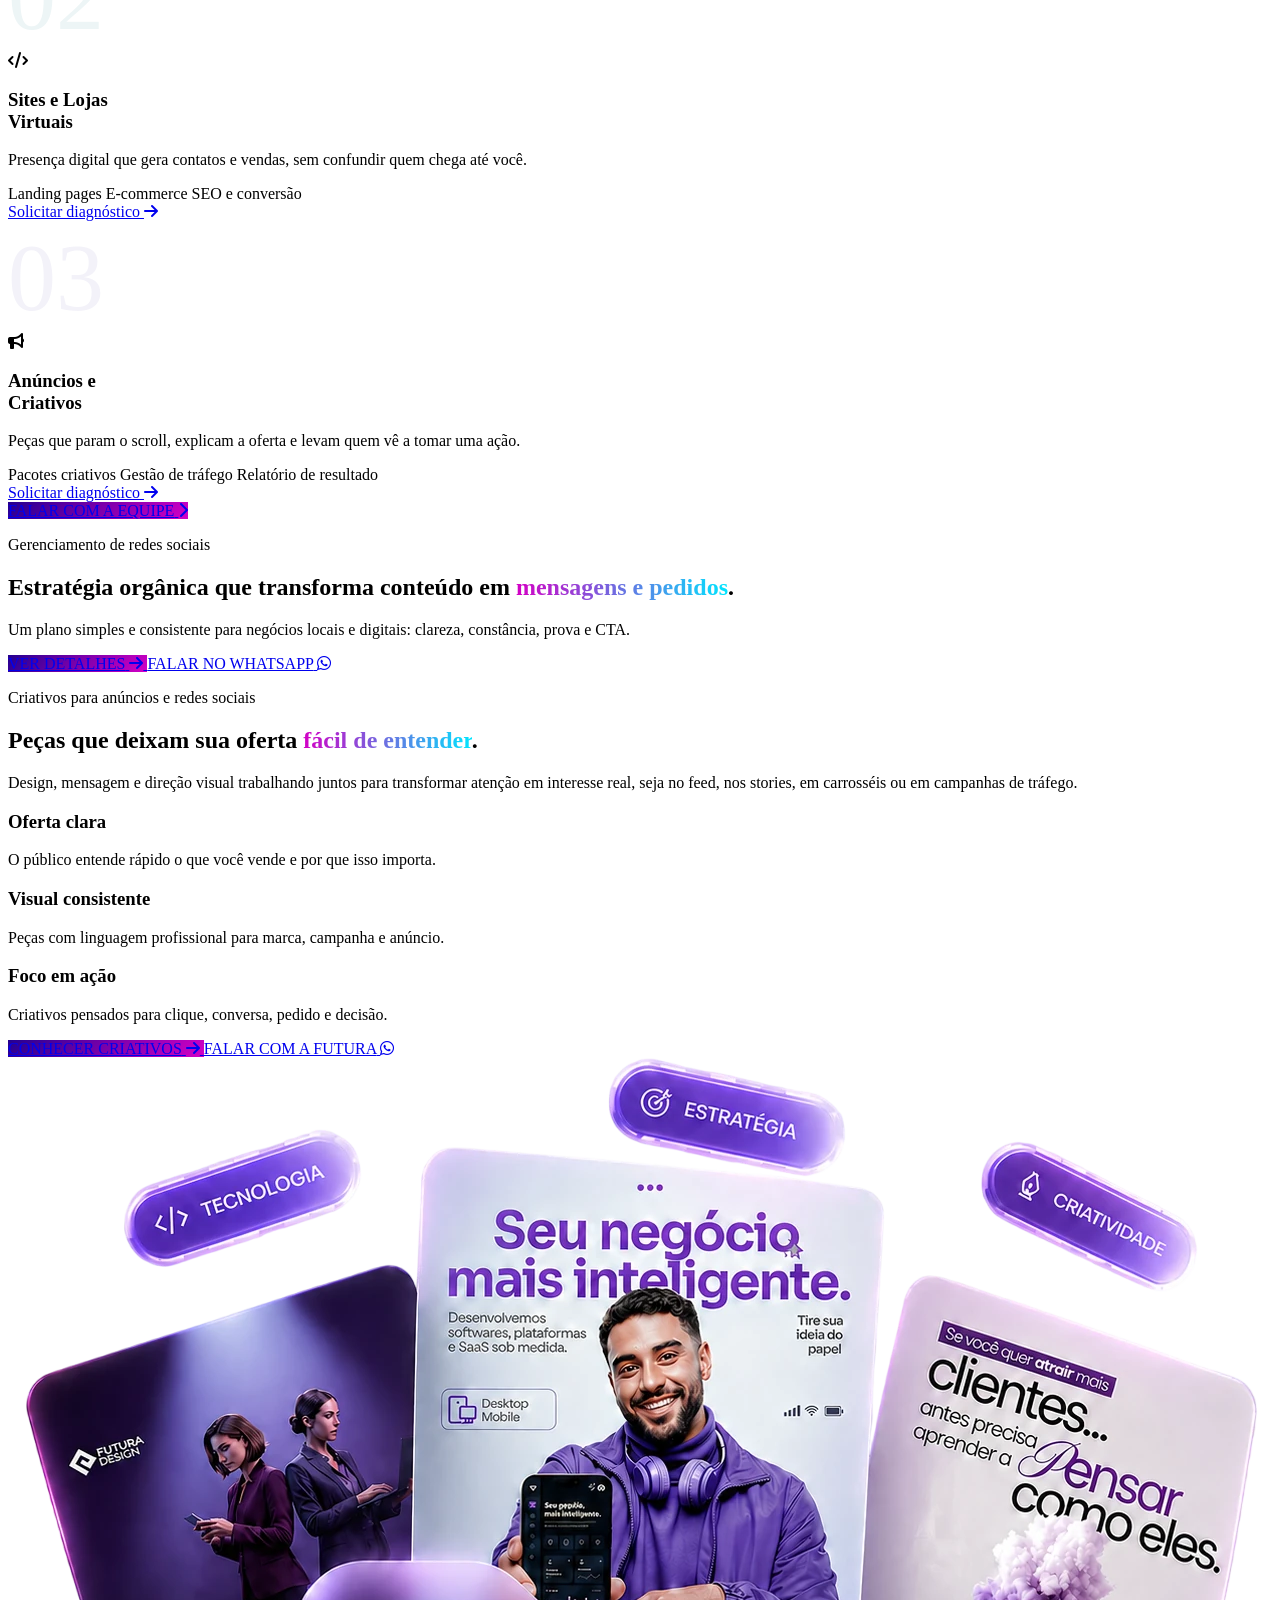
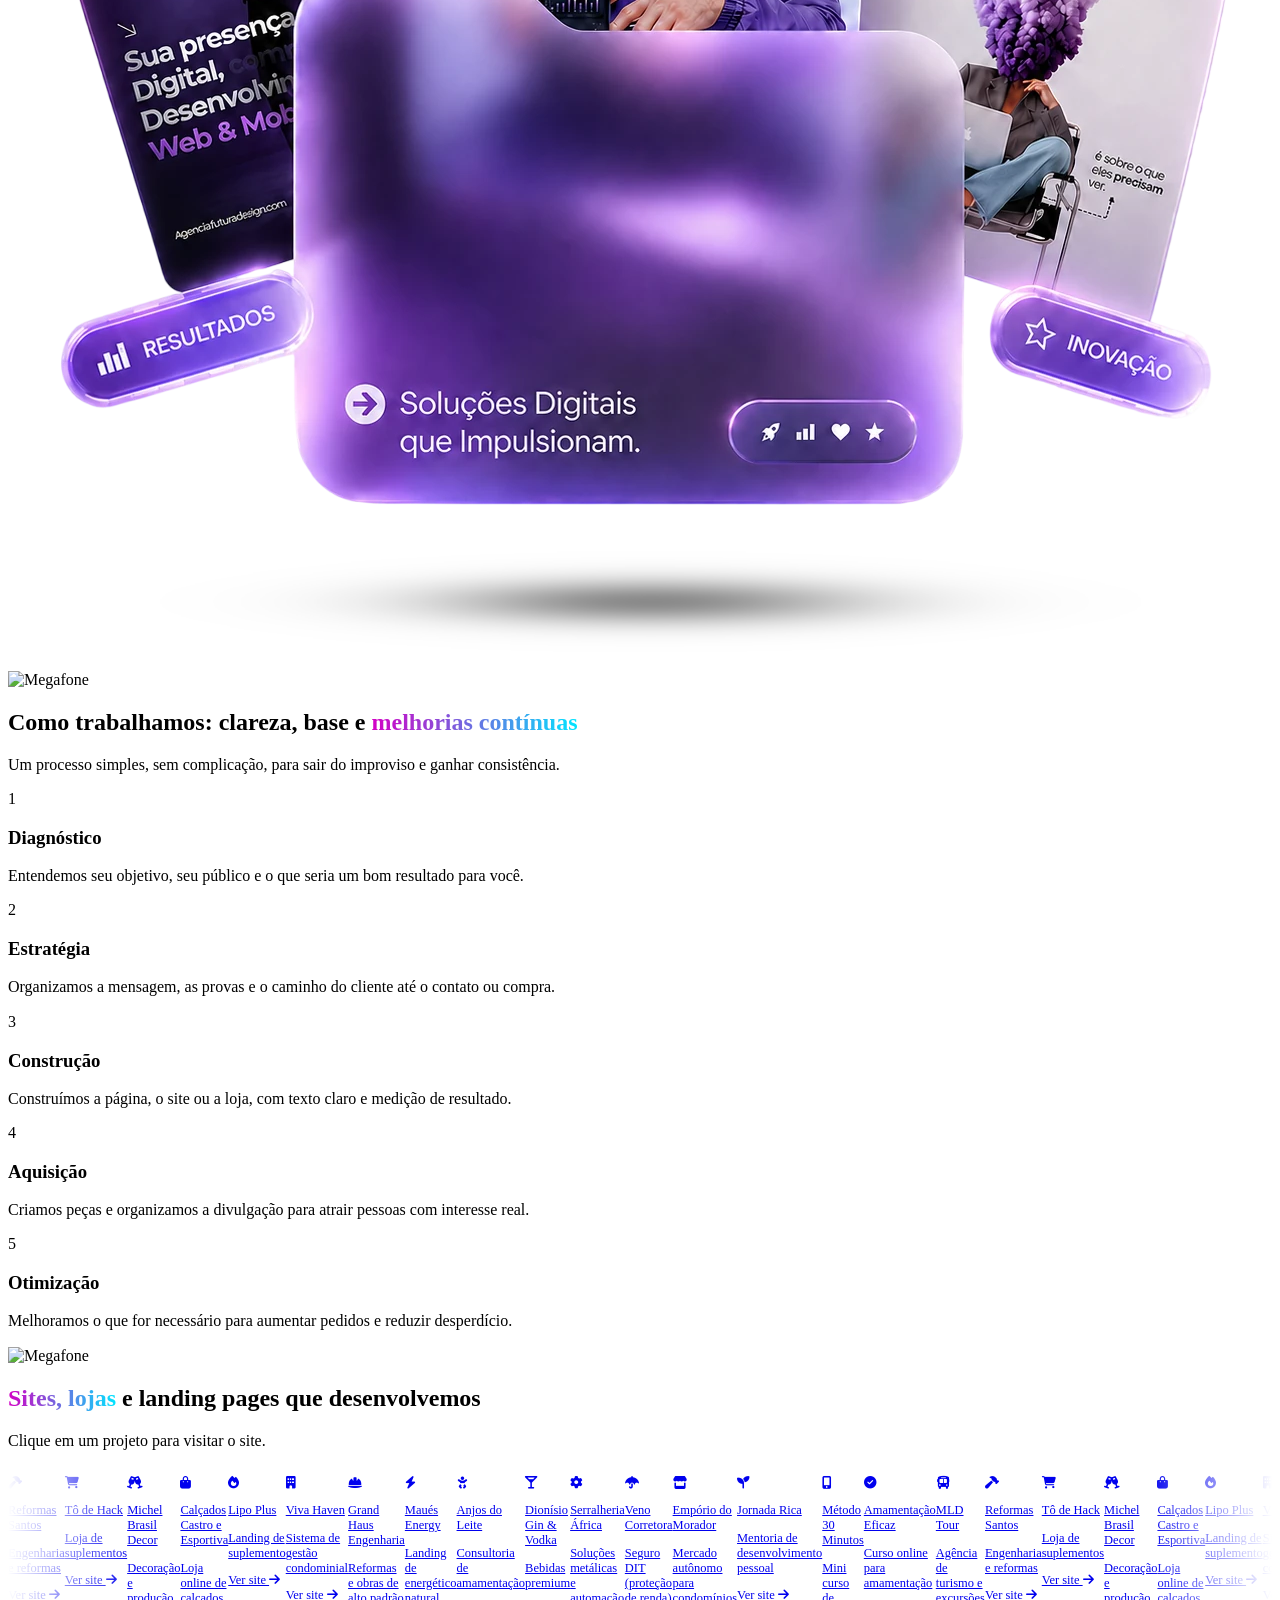
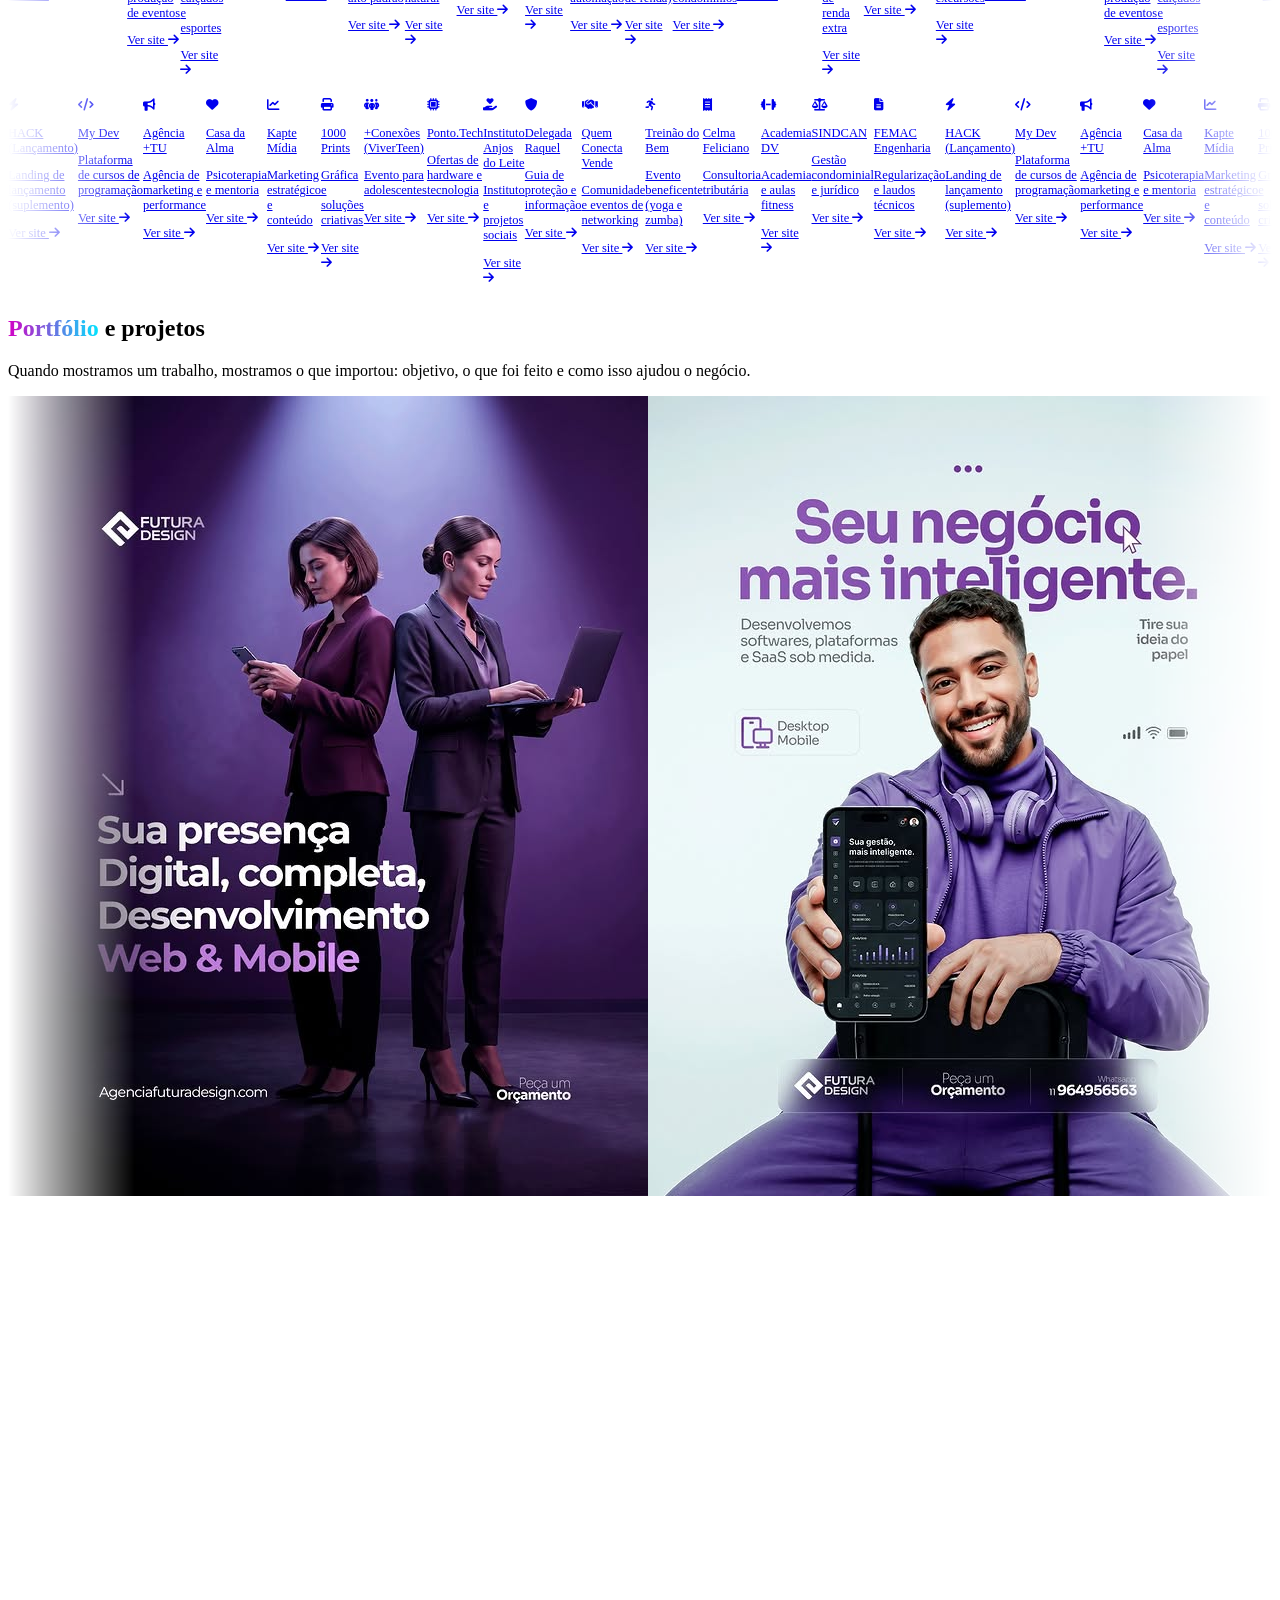
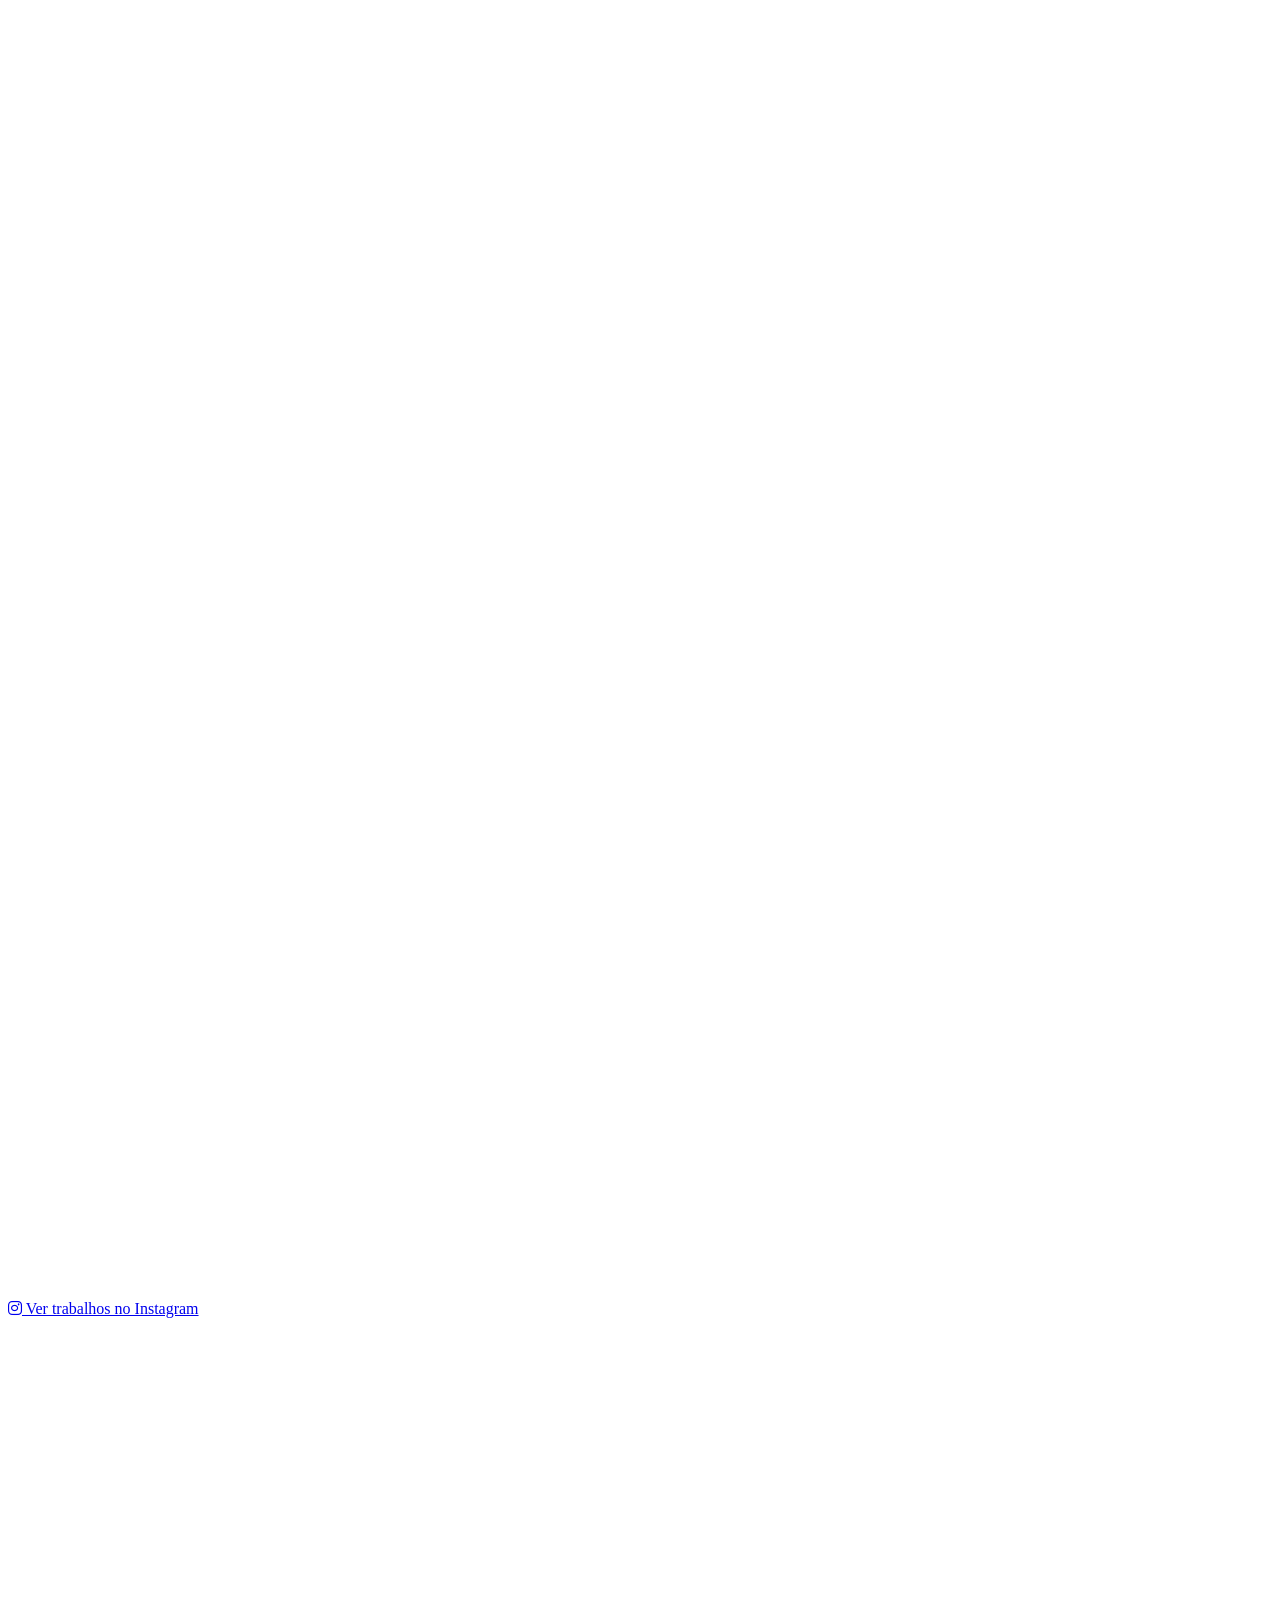
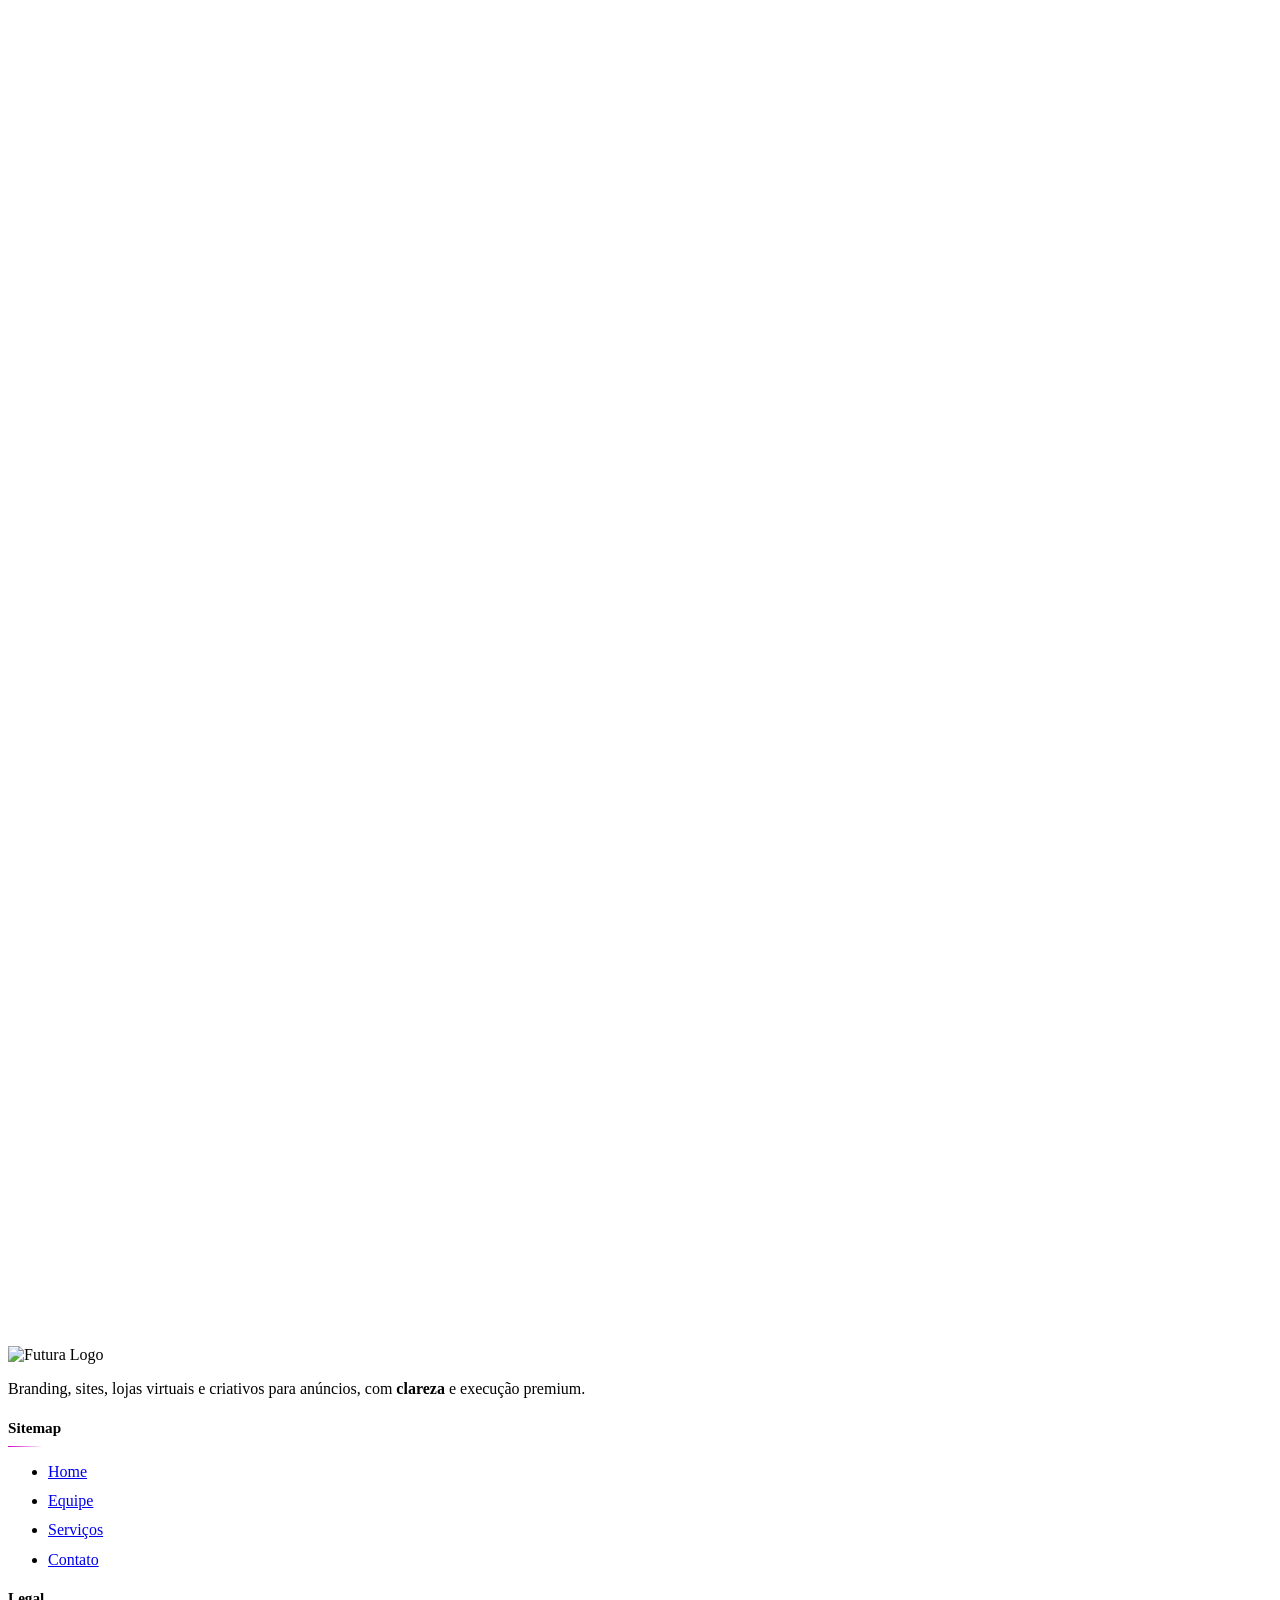
==== commit 8a233d37: "Atualiza criativos dos carrosseis" ====
--- a/index.html
+++ b/index.html
@@ -799,161 +799,161 @@
             <div class="marquee-wrapper pointer-events-none">
                 <div class="marquee-content-horizontal flex gap-6">
                     <div class="w-[280px] aspect-[4/5] bg-gray-100 dark:bg-white/5 rounded-xl overflow-hidden relative flex-shrink-0">
-                        <img src="img/criativo-01.webp" alt="Criativo Futura 01" loading="lazy" decoding="async" class="w-full h-full object-cover">
-                    </div>
-                    <div class="w-[280px] aspect-[4/5] bg-gray-100 dark:bg-white/5 rounded-xl overflow-hidden relative flex-shrink-0">
-                        <img src="img/criativo-02.webp" alt="Criativo Futura 02" loading="lazy" decoding="async" class="w-full h-full object-cover">
-                    </div>
-                    <div class="w-[280px] aspect-[4/5] bg-gray-100 dark:bg-white/5 rounded-xl overflow-hidden relative flex-shrink-0">
-                        <img src="img/criativo-03.webp" alt="Criativo Futura 03" loading="lazy" decoding="async" class="w-full h-full object-cover">
-                    </div>
-                    <div class="w-[280px] aspect-[4/5] bg-gray-100 dark:bg-white/5 rounded-xl overflow-hidden relative flex-shrink-0">
-                        <img src="img/criativo-04.webp" alt="Criativo Futura 04" loading="lazy" decoding="async" class="w-full h-full object-cover">
-                    </div>
-                    <div class="w-[280px] aspect-[4/5] bg-gray-100 dark:bg-white/5 rounded-xl overflow-hidden relative flex-shrink-0">
-                        <img src="img/criativo-05.webp" alt="Criativo Futura 05" loading="lazy" decoding="async" class="w-full h-full object-cover">
-                    </div>
-                    <div class="w-[280px] aspect-[4/5] bg-gray-100 dark:bg-white/5 rounded-xl overflow-hidden relative flex-shrink-0">
-                        <img src="img/criativo-06.webp" alt="Criativo Futura 06" loading="lazy" decoding="async" class="w-full h-full object-cover">
-                    </div>
-                    <div class="w-[280px] aspect-[4/5] bg-gray-100 dark:bg-white/5 rounded-xl overflow-hidden relative flex-shrink-0">
-                        <img src="img/criativo-07.webp" alt="Criativo Futura 07" loading="lazy" decoding="async" class="w-full h-full object-cover">
-                    </div>
-                    <div class="w-[280px] aspect-[4/5] bg-gray-100 dark:bg-white/5 rounded-xl overflow-hidden relative flex-shrink-0">
-                        <img src="img/criativo-08.webp" alt="Criativo Futura 08" loading="lazy" decoding="async" class="w-full h-full object-cover">
-                    </div>
-                    <div class="w-[280px] aspect-[4/5] bg-gray-100 dark:bg-white/5 rounded-xl overflow-hidden relative flex-shrink-0">
-                        <img src="img/criativo-09.webp" alt="Criativo Futura 09" loading="lazy" decoding="async" class="w-full h-full object-cover">
-                    </div>
-                    <div class="w-[280px] aspect-[4/5] bg-gray-100 dark:bg-white/5 rounded-xl overflow-hidden relative flex-shrink-0">
-                        <img src="img/criativo-10.webp" alt="Criativo Futura 10" loading="lazy" decoding="async" class="w-full h-full object-cover">
-                    </div>
-                    <div class="w-[280px] aspect-[4/5] bg-gray-100 dark:bg-white/5 rounded-xl overflow-hidden relative flex-shrink-0">
-                        <img src="img/criativo-11.webp" alt="Criativo Futura 11" loading="lazy" decoding="async" class="w-full h-full object-cover">
-                    </div>
-                    <div class="w-[280px] aspect-[4/5] bg-gray-100 dark:bg-white/5 rounded-xl overflow-hidden relative flex-shrink-0">
-                        <img src="img/criativo-12.webp" alt="Criativo Futura 12" loading="lazy" decoding="async" class="w-full h-full object-cover">
-                    </div>
-                    <div class="w-[280px] aspect-[4/5] bg-gray-100 dark:bg-white/5 rounded-xl overflow-hidden relative flex-shrink-0">
-                        <img src="img/criativo-13.webp" alt="Criativo Futura 13" loading="lazy" decoding="async" class="w-full h-full object-cover">
-                    </div>
-                    <div class="w-[280px] aspect-[4/5] bg-gray-100 dark:bg-white/5 rounded-xl overflow-hidden relative flex-shrink-0">
-                        <img src="img/criativo-14.webp" alt="Criativo Futura 14" loading="lazy" decoding="async" class="w-full h-full object-cover">
-                    </div>
-                    <div class="w-[280px] aspect-[4/5] bg-gray-100 dark:bg-white/5 rounded-xl overflow-hidden relative flex-shrink-0">
-                        <img src="img/criativo-15.webp" alt="Criativo Futura 15" loading="lazy" decoding="async" class="w-full h-full object-cover">
-                    </div>
-                    <div class="w-[280px] aspect-[4/5] bg-gray-100 dark:bg-white/5 rounded-xl overflow-hidden relative flex-shrink-0">
-                        <img src="img/criativo-16.webp" alt="Criativo Futura 16" loading="lazy" decoding="async" class="w-full h-full object-cover">
-                    </div>
-                    <div class="w-[280px] aspect-[4/5] bg-gray-100 dark:bg-white/5 rounded-xl overflow-hidden relative flex-shrink-0">
-                        <img src="img/criativo-17.webp" alt="Criativo Futura 17" loading="lazy" decoding="async" class="w-full h-full object-cover">
-                    </div>
-                    <div class="w-[280px] aspect-[4/5] bg-gray-100 dark:bg-white/5 rounded-xl overflow-hidden relative flex-shrink-0">
-                        <img src="img/criativo-18.webp" alt="Criativo Futura 18" loading="lazy" decoding="async" class="w-full h-full object-cover">
-                    </div>
-                    <div class="w-[280px] aspect-[4/5] bg-gray-100 dark:bg-white/5 rounded-xl overflow-hidden relative flex-shrink-0">
-                        <img src="img/criativo-19.webp" alt="Criativo Futura 19" loading="lazy" decoding="async" class="w-full h-full object-cover">
-                    </div>
-                    <div class="w-[280px] aspect-[4/5] bg-gray-100 dark:bg-white/5 rounded-xl overflow-hidden relative flex-shrink-0">
-                        <img src="img/criativo-20.webp" alt="Criativo Futura 20" loading="lazy" decoding="async" class="w-full h-full object-cover">
-                    </div>
-                    <div class="w-[280px] aspect-[4/5] bg-gray-100 dark:bg-white/5 rounded-xl overflow-hidden relative flex-shrink-0">
-                        <img src="img/criativo-21.webp" alt="Criativo Futura 21" loading="lazy" decoding="async" class="w-full h-full object-cover">
-                    </div>
-                    <div class="w-[280px] aspect-[4/5] bg-gray-100 dark:bg-white/5 rounded-xl overflow-hidden relative flex-shrink-0">
-                        <img src="img/04.webp" alt="Criativo Futura 22" loading="lazy" decoding="async" class="w-full h-full object-cover">
-                    </div>
-                    <div class="w-[280px] aspect-[4/5] bg-gray-100 dark:bg-white/5 rounded-xl overflow-hidden relative flex-shrink-0">
-                        <img src="img/05.webp" alt="Criativo Futura 23" loading="lazy" decoding="async" class="w-full h-full object-cover">
-                    </div>
-                    <div class="w-[280px] aspect-[4/5] bg-gray-100 dark:bg-white/5 rounded-xl overflow-hidden relative flex-shrink-0">
-                        <img src="img/10.webp" alt="Criativo Futura 24" loading="lazy" decoding="async" class="w-full h-full object-cover">
-                    </div>
-                    <div class="w-[280px] aspect-[4/5] bg-gray-100 dark:bg-white/5 rounded-xl overflow-hidden relative flex-shrink-0">
-                        <img src="img/11.webp" alt="Criativo Futura 25" loading="lazy" decoding="async" class="w-full h-full object-cover">
-                    </div>
-                    <div class="w-[280px] aspect-[4/5] bg-gray-100 dark:bg-white/5 rounded-xl overflow-hidden relative flex-shrink-0">
-                        <img src="img/12.webp" alt="Criativo Futura 26" loading="lazy" decoding="async" class="w-full h-full object-cover">
+                        <img src="img/novas imagens/662284297_17862287145654363_8727054539596165359_n..jpg" alt="Criativo Futura 01" loading="lazy" decoding="async" class="w-full h-full object-cover">
+                    </div>
+                    <div class="w-[280px] aspect-[4/5] bg-gray-100 dark:bg-white/5 rounded-xl overflow-hidden relative flex-shrink-0">
+                        <img src="img/novas imagens/669734441_17862284481654363_4943786283314018778_n..jpg" alt="Criativo Futura 02" loading="lazy" decoding="async" class="w-full h-full object-cover">
+                    </div>
+                    <div class="w-[280px] aspect-[4/5] bg-gray-100 dark:bg-white/5 rounded-xl overflow-hidden relative flex-shrink-0">
+                        <img src="img/novas imagens/669884763_17862414360654363_6074337741422755070_n..jpg" alt="Criativo Futura 03" loading="lazy" decoding="async" class="w-full h-full object-cover">
+                    </div>
+                    <div class="w-[280px] aspect-[4/5] bg-gray-100 dark:bg-white/5 rounded-xl overflow-hidden relative flex-shrink-0">
+                        <img src="img/novas imagens/c122.png" alt="Criativo Futura 04" loading="lazy" decoding="async" class="w-full h-full object-cover">
+                    </div>
+                    <div class="w-[280px] aspect-[4/5] bg-gray-100 dark:bg-white/5 rounded-xl overflow-hidden relative flex-shrink-0">
+                        <img src="img/novas imagens/c22222.png" alt="Criativo Futura 05" loading="lazy" decoding="async" class="w-full h-full object-cover">
+                    </div>
+                    <div class="w-[280px] aspect-[4/5] bg-gray-100 dark:bg-white/5 rounded-xl overflow-hidden relative flex-shrink-0">
+                        <img src="img/novas imagens/c311.png" alt="Criativo Futura 06" loading="lazy" decoding="async" class="w-full h-full object-cover">
+                    </div>
+                    <div class="w-[280px] aspect-[4/5] bg-gray-100 dark:bg-white/5 rounded-xl overflow-hidden relative flex-shrink-0">
+                        <img src="img/novas imagens/C3412.png" alt="Criativo Futura 07" loading="lazy" decoding="async" class="w-full h-full object-cover">
+                    </div>
+                    <div class="w-[280px] aspect-[4/5] bg-gray-100 dark:bg-white/5 rounded-xl overflow-hidden relative flex-shrink-0">
+                        <img src="img/novas imagens/c4555.png" alt="Criativo Futura 08" loading="lazy" decoding="async" class="w-full h-full object-cover">
+                    </div>
+                    <div class="w-[280px] aspect-[4/5] bg-gray-100 dark:bg-white/5 rounded-xl overflow-hidden relative flex-shrink-0">
+                        <img src="img/novas imagens/c6756756.png" alt="Criativo Futura 09" loading="lazy" decoding="async" class="w-full h-full object-cover">
+                    </div>
+                    <div class="w-[280px] aspect-[4/5] bg-gray-100 dark:bg-white/5 rounded-xl overflow-hidden relative flex-shrink-0">
+                        <img src="img/novas imagens/c712313.png" alt="Criativo Futura 10" loading="lazy" decoding="async" class="w-full h-full object-cover">
+                    </div>
+                    <div class="w-[280px] aspect-[4/5] bg-gray-100 dark:bg-white/5 rounded-xl overflow-hidden relative flex-shrink-0">
+                        <img src="img/novas imagens/C92131231.png" alt="Criativo Futura 11" loading="lazy" decoding="async" class="w-full h-full object-cover">
+                    </div>
+                    <div class="w-[280px] aspect-[4/5] bg-gray-100 dark:bg-white/5 rounded-xl overflow-hidden relative flex-shrink-0">
+                        <img src="img/novas imagens/Criativo-da-meia5.jpg" alt="Criativo Futura 12" loading="lazy" decoding="async" class="w-full h-full object-cover">
+                    </div>
+                    <div class="w-[280px] aspect-[4/5] bg-gray-100 dark:bg-white/5 rounded-xl overflow-hidden relative flex-shrink-0">
+                        <img src="img/novas imagens/meia.jpg" alt="Criativo Futura 13" loading="lazy" decoding="async" class="w-full h-full object-cover">
+                    </div>
+                    <div class="w-[280px] aspect-[4/5] bg-gray-100 dark:bg-white/5 rounded-xl overflow-hidden relative flex-shrink-0">
+                        <img src="img/novas imagens/preview.png" alt="Criativo Futura 14" loading="lazy" decoding="async" class="w-full h-full object-cover">
+                    </div>
+                    <div class="w-[280px] aspect-[4/5] bg-gray-100 dark:bg-white/5 rounded-xl overflow-hidden relative flex-shrink-0">
+                        <img src="img/novas imagens/662284297_17862287145654363_8727054539596165359_n..jpg" alt="Criativo Futura 15" loading="lazy" decoding="async" class="w-full h-full object-cover">
+                    </div>
+                    <div class="w-[280px] aspect-[4/5] bg-gray-100 dark:bg-white/5 rounded-xl overflow-hidden relative flex-shrink-0">
+                        <img src="img/novas imagens/669734441_17862284481654363_4943786283314018778_n..jpg" alt="Criativo Futura 16" loading="lazy" decoding="async" class="w-full h-full object-cover">
+                    </div>
+                    <div class="w-[280px] aspect-[4/5] bg-gray-100 dark:bg-white/5 rounded-xl overflow-hidden relative flex-shrink-0">
+                        <img src="img/novas imagens/669884763_17862414360654363_6074337741422755070_n..jpg" alt="Criativo Futura 17" loading="lazy" decoding="async" class="w-full h-full object-cover">
+                    </div>
+                    <div class="w-[280px] aspect-[4/5] bg-gray-100 dark:bg-white/5 rounded-xl overflow-hidden relative flex-shrink-0">
+                        <img src="img/novas imagens/c122.png" alt="Criativo Futura 18" loading="lazy" decoding="async" class="w-full h-full object-cover">
+                    </div>
+                    <div class="w-[280px] aspect-[4/5] bg-gray-100 dark:bg-white/5 rounded-xl overflow-hidden relative flex-shrink-0">
+                        <img src="img/novas imagens/c22222.png" alt="Criativo Futura 19" loading="lazy" decoding="async" class="w-full h-full object-cover">
+                    </div>
+                    <div class="w-[280px] aspect-[4/5] bg-gray-100 dark:bg-white/5 rounded-xl overflow-hidden relative flex-shrink-0">
+                        <img src="img/novas imagens/c311.png" alt="Criativo Futura 20" loading="lazy" decoding="async" class="w-full h-full object-cover">
+                    </div>
+                    <div class="w-[280px] aspect-[4/5] bg-gray-100 dark:bg-white/5 rounded-xl overflow-hidden relative flex-shrink-0">
+                        <img src="img/novas imagens/C3412.png" alt="Criativo Futura 21" loading="lazy" decoding="async" class="w-full h-full object-cover">
+                    </div>
+                    <div class="w-[280px] aspect-[4/5] bg-gray-100 dark:bg-white/5 rounded-xl overflow-hidden relative flex-shrink-0">
+                        <img src="img/novas imagens/c4555.png" alt="Criativo Futura 22" loading="lazy" decoding="async" class="w-full h-full object-cover">
+                    </div>
+                    <div class="w-[280px] aspect-[4/5] bg-gray-100 dark:bg-white/5 rounded-xl overflow-hidden relative flex-shrink-0">
+                        <img src="img/novas imagens/c6756756.png" alt="Criativo Futura 23" loading="lazy" decoding="async" class="w-full h-full object-cover">
+                    </div>
+                    <div class="w-[280px] aspect-[4/5] bg-gray-100 dark:bg-white/5 rounded-xl overflow-hidden relative flex-shrink-0">
+                        <img src="img/novas imagens/c712313.png" alt="Criativo Futura 24" loading="lazy" decoding="async" class="w-full h-full object-cover">
+                    </div>
+                    <div class="w-[280px] aspect-[4/5] bg-gray-100 dark:bg-white/5 rounded-xl overflow-hidden relative flex-shrink-0">
+                        <img src="img/novas imagens/C92131231.png" alt="Criativo Futura 25" loading="lazy" decoding="async" class="w-full h-full object-cover">
+                    </div>
+                    <div class="w-[280px] aspect-[4/5] bg-gray-100 dark:bg-white/5 rounded-xl overflow-hidden relative flex-shrink-0">
+                        <img src="img/novas imagens/preview.png" alt="Criativo Futura 26" loading="lazy" decoding="async" class="w-full h-full object-cover">
                     </div>
                     <!-- Duplicate for seamless loop -->
                     <div class="w-[280px] aspect-[4/5] bg-gray-100 dark:bg-white/5 rounded-xl overflow-hidden relative flex-shrink-0">
-                        <img src="img/criativo-01.webp" alt="Criativo Futura 01" loading="lazy" decoding="async" class="w-full h-full object-cover">
-                    </div>
-                    <div class="w-[280px] aspect-[4/5] bg-gray-100 dark:bg-white/5 rounded-xl overflow-hidden relative flex-shrink-0">
-                        <img src="img/criativo-02.webp" alt="Criativo Futura 02" loading="lazy" decoding="async" class="w-full h-full object-cover">
-                    </div>
-                    <div class="w-[280px] aspect-[4/5] bg-gray-100 dark:bg-white/5 rounded-xl overflow-hidden relative flex-shrink-0">
-                        <img src="img/criativo-03.webp" alt="Criativo Futura 03" loading="lazy" decoding="async" class="w-full h-full object-cover">
-                    </div>
-                    <div class="w-[280px] aspect-[4/5] bg-gray-100 dark:bg-white/5 rounded-xl overflow-hidden relative flex-shrink-0">
-                        <img src="img/criativo-04.webp" alt="Criativo Futura 04" loading="lazy" decoding="async" class="w-full h-full object-cover">
-                    </div>
-                    <div class="w-[280px] aspect-[4/5] bg-gray-100 dark:bg-white/5 rounded-xl overflow-hidden relative flex-shrink-0">
-                        <img src="img/criativo-05.webp" alt="Criativo Futura 05" loading="lazy" decoding="async" class="w-full h-full object-cover">
-                    </div>
-                    <div class="w-[280px] aspect-[4/5] bg-gray-100 dark:bg-white/5 rounded-xl overflow-hidden relative flex-shrink-0">
-                        <img src="img/criativo-06.webp" alt="Criativo Futura 06" loading="lazy" decoding="async" class="w-full h-full object-cover">
-                    </div>
-                    <div class="w-[280px] aspect-[4/5] bg-gray-100 dark:bg-white/5 rounded-xl overflow-hidden relative flex-shrink-0">
-                        <img src="img/criativo-07.webp" alt="Criativo Futura 07" loading="lazy" decoding="async" class="w-full h-full object-cover">
-                    </div>
-                    <div class="w-[280px] aspect-[4/5] bg-gray-100 dark:bg-white/5 rounded-xl overflow-hidden relative flex-shrink-0">
-                        <img src="img/criativo-08.webp" alt="Criativo Futura 08" loading="lazy" decoding="async" class="w-full h-full object-cover">
-                    </div>
-                    <div class="w-[280px] aspect-[4/5] bg-gray-100 dark:bg-white/5 rounded-xl overflow-hidden relative flex-shrink-0">
-                        <img src="img/criativo-09.webp" alt="Criativo Futura 09" loading="lazy" decoding="async" class="w-full h-full object-cover">
-                    </div>
-                    <div class="w-[280px] aspect-[4/5] bg-gray-100 dark:bg-white/5 rounded-xl overflow-hidden relative flex-shrink-0">
-                        <img src="img/criativo-10.webp" alt="Criativo Futura 10" loading="lazy" decoding="async" class="w-full h-full object-cover">
-                    </div>
-                    <div class="w-[280px] aspect-[4/5] bg-gray-100 dark:bg-white/5 rounded-xl overflow-hidden relative flex-shrink-0">
-                        <img src="img/criativo-11.webp" alt="Criativo Futura 11" loading="lazy" decoding="async" class="w-full h-full object-cover">
-                    </div>
-                    <div class="w-[280px] aspect-[4/5] bg-gray-100 dark:bg-white/5 rounded-xl overflow-hidden relative flex-shrink-0">
-                        <img src="img/criativo-12.webp" alt="Criativo Futura 12" loading="lazy" decoding="async" class="w-full h-full object-cover">
-                    </div>
-                    <div class="w-[280px] aspect-[4/5] bg-gray-100 dark:bg-white/5 rounded-xl overflow-hidden relative flex-shrink-0">
-                        <img src="img/criativo-13.webp" alt="Criativo Futura 13" loading="lazy" decoding="async" class="w-full h-full object-cover">
-                    </div>
-                    <div class="w-[280px] aspect-[4/5] bg-gray-100 dark:bg-white/5 rounded-xl overflow-hidden relative flex-shrink-0">
-                        <img src="img/criativo-14.webp" alt="Criativo Futura 14" loading="lazy" decoding="async" class="w-full h-full object-cover">
-                    </div>
-                    <div class="w-[280px] aspect-[4/5] bg-gray-100 dark:bg-white/5 rounded-xl overflow-hidden relative flex-shrink-0">
-                        <img src="img/criativo-15.webp" alt="Criativo Futura 15" loading="lazy" decoding="async" class="w-full h-full object-cover">
-                    </div>
-                    <div class="w-[280px] aspect-[4/5] bg-gray-100 dark:bg-white/5 rounded-xl overflow-hidden relative flex-shrink-0">
-                        <img src="img/criativo-16.webp" alt="Criativo Futura 16" loading="lazy" decoding="async" class="w-full h-full object-cover">
-                    </div>
-                    <div class="w-[280px] aspect-[4/5] bg-gray-100 dark:bg-white/5 rounded-xl overflow-hidden relative flex-shrink-0">
-                        <img src="img/criativo-17.webp" alt="Criativo Futura 17" loading="lazy" decoding="async" class="w-full h-full object-cover">
-                    </div>
-                    <div class="w-[280px] aspect-[4/5] bg-gray-100 dark:bg-white/5 rounded-xl overflow-hidden relative flex-shrink-0">
-                        <img src="img/criativo-18.webp" alt="Criativo Futura 18" loading="lazy" decoding="async" class="w-full h-full object-cover">
-                    </div>
-                    <div class="w-[280px] aspect-[4/5] bg-gray-100 dark:bg-white/5 rounded-xl overflow-hidden relative flex-shrink-0">
-                        <img src="img/criativo-19.webp" alt="Criativo Futura 19" loading="lazy" decoding="async" class="w-full h-full object-cover">
-                    </div>
-                    <div class="w-[280px] aspect-[4/5] bg-gray-100 dark:bg-white/5 rounded-xl overflow-hidden relative flex-shrink-0">
-                        <img src="img/criativo-20.webp" alt="Criativo Futura 20" loading="lazy" decoding="async" class="w-full h-full object-cover">
-                    </div>
-                    <div class="w-[280px] aspect-[4/5] bg-gray-100 dark:bg-white/5 rounded-xl overflow-hidden relative flex-shrink-0">
-                        <img src="img/criativo-21.webp" alt="Criativo Futura 21" loading="lazy" decoding="async" class="w-full h-full object-cover">
-                    </div>
-                    <div class="w-[280px] aspect-[4/5] bg-gray-100 dark:bg-white/5 rounded-xl overflow-hidden relative flex-shrink-0">
-                        <img src="img/04.webp" alt="Criativo Futura 22" loading="lazy" decoding="async" class="w-full h-full object-cover">
-                    </div>
-                    <div class="w-[280px] aspect-[4/5] bg-gray-100 dark:bg-white/5 rounded-xl overflow-hidden relative flex-shrink-0">
-                        <img src="img/05.webp" alt="Criativo Futura 23" loading="lazy" decoding="async" class="w-full h-full object-cover">
-                    </div>
-                    <div class="w-[280px] aspect-[4/5] bg-gray-100 dark:bg-white/5 rounded-xl overflow-hidden relative flex-shrink-0">
-                        <img src="img/10.webp" alt="Criativo Futura 24" loading="lazy" decoding="async" class="w-full h-full object-cover">
-                    </div>
-                    <div class="w-[280px] aspect-[4/5] bg-gray-100 dark:bg-white/5 rounded-xl overflow-hidden relative flex-shrink-0">
-                        <img src="img/11.webp" alt="Criativo Futura 25" loading="lazy" decoding="async" class="w-full h-full object-cover">
-                    </div>
-                    <div class="w-[280px] aspect-[4/5] bg-gray-100 dark:bg-white/5 rounded-xl overflow-hidden relative flex-shrink-0">
-                        <img src="img/12.webp" alt="Criativo Futura 26" loading="lazy" decoding="async" class="w-full h-full object-cover">
+                        <img src="img/novas imagens/662284297_17862287145654363_8727054539596165359_n..jpg" alt="Criativo Futura 01" loading="lazy" decoding="async" class="w-full h-full object-cover">
+                    </div>
+                    <div class="w-[280px] aspect-[4/5] bg-gray-100 dark:bg-white/5 rounded-xl overflow-hidden relative flex-shrink-0">
+                        <img src="img/novas imagens/669734441_17862284481654363_4943786283314018778_n..jpg" alt="Criativo Futura 02" loading="lazy" decoding="async" class="w-full h-full object-cover">
+                    </div>
+                    <div class="w-[280px] aspect-[4/5] bg-gray-100 dark:bg-white/5 rounded-xl overflow-hidden relative flex-shrink-0">
+                        <img src="img/novas imagens/669884763_17862414360654363_6074337741422755070_n..jpg" alt="Criativo Futura 03" loading="lazy" decoding="async" class="w-full h-full object-cover">
+                    </div>
+                    <div class="w-[280px] aspect-[4/5] bg-gray-100 dark:bg-white/5 rounded-xl overflow-hidden relative flex-shrink-0">
+                        <img src="img/novas imagens/c122.png" alt="Criativo Futura 04" loading="lazy" decoding="async" class="w-full h-full object-cover">
+                    </div>
+                    <div class="w-[280px] aspect-[4/5] bg-gray-100 dark:bg-white/5 rounded-xl overflow-hidden relative flex-shrink-0">
+                        <img src="img/novas imagens/c22222.png" alt="Criativo Futura 05" loading="lazy" decoding="async" class="w-full h-full object-cover">
+                    </div>
+                    <div class="w-[280px] aspect-[4/5] bg-gray-100 dark:bg-white/5 rounded-xl overflow-hidden relative flex-shrink-0">
+                        <img src="img/novas imagens/c311.png" alt="Criativo Futura 06" loading="lazy" decoding="async" class="w-full h-full object-cover">
+                    </div>
+                    <div class="w-[280px] aspect-[4/5] bg-gray-100 dark:bg-white/5 rounded-xl overflow-hidden relative flex-shrink-0">
+                        <img src="img/novas imagens/C3412.png" alt="Criativo Futura 07" loading="lazy" decoding="async" class="w-full h-full object-cover">
+                    </div>
+                    <div class="w-[280px] aspect-[4/5] bg-gray-100 dark:bg-white/5 rounded-xl overflow-hidden relative flex-shrink-0">
+                        <img src="img/novas imagens/c4555.png" alt="Criativo Futura 08" loading="lazy" decoding="async" class="w-full h-full object-cover">
+                    </div>
+                    <div class="w-[280px] aspect-[4/5] bg-gray-100 dark:bg-white/5 rounded-xl overflow-hidden relative flex-shrink-0">
+                        <img src="img/novas imagens/c6756756.png" alt="Criativo Futura 09" loading="lazy" decoding="async" class="w-full h-full object-cover">
+                    </div>
+                    <div class="w-[280px] aspect-[4/5] bg-gray-100 dark:bg-white/5 rounded-xl overflow-hidden relative flex-shrink-0">
+                        <img src="img/novas imagens/c712313.png" alt="Criativo Futura 10" loading="lazy" decoding="async" class="w-full h-full object-cover">
+                    </div>
+                    <div class="w-[280px] aspect-[4/5] bg-gray-100 dark:bg-white/5 rounded-xl overflow-hidden relative flex-shrink-0">
+                        <img src="img/novas imagens/C92131231.png" alt="Criativo Futura 11" loading="lazy" decoding="async" class="w-full h-full object-cover">
+                    </div>
+                    <div class="w-[280px] aspect-[4/5] bg-gray-100 dark:bg-white/5 rounded-xl overflow-hidden relative flex-shrink-0">
+                        <img src="img/novas imagens/Criativo-da-meia5.jpg" alt="Criativo Futura 12" loading="lazy" decoding="async" class="w-full h-full object-cover">
+                    </div>
+                    <div class="w-[280px] aspect-[4/5] bg-gray-100 dark:bg-white/5 rounded-xl overflow-hidden relative flex-shrink-0">
+                        <img src="img/novas imagens/meia.jpg" alt="Criativo Futura 13" loading="lazy" decoding="async" class="w-full h-full object-cover">
+                    </div>
+                    <div class="w-[280px] aspect-[4/5] bg-gray-100 dark:bg-white/5 rounded-xl overflow-hidden relative flex-shrink-0">
+                        <img src="img/novas imagens/preview.png" alt="Criativo Futura 14" loading="lazy" decoding="async" class="w-full h-full object-cover">
+                    </div>
+                    <div class="w-[280px] aspect-[4/5] bg-gray-100 dark:bg-white/5 rounded-xl overflow-hidden relative flex-shrink-0">
+                        <img src="img/novas imagens/662284297_17862287145654363_8727054539596165359_n..jpg" alt="Criativo Futura 15" loading="lazy" decoding="async" class="w-full h-full object-cover">
+                    </div>
+                    <div class="w-[280px] aspect-[4/5] bg-gray-100 dark:bg-white/5 rounded-xl overflow-hidden relative flex-shrink-0">
+                        <img src="img/novas imagens/669734441_17862284481654363_4943786283314018778_n..jpg" alt="Criativo Futura 16" loading="lazy" decoding="async" class="w-full h-full object-cover">
+                    </div>
+                    <div class="w-[280px] aspect-[4/5] bg-gray-100 dark:bg-white/5 rounded-xl overflow-hidden relative flex-shrink-0">
+                        <img src="img/novas imagens/669884763_17862414360654363_6074337741422755070_n..jpg" alt="Criativo Futura 17" loading="lazy" decoding="async" class="w-full h-full object-cover">
+                    </div>
+                    <div class="w-[280px] aspect-[4/5] bg-gray-100 dark:bg-white/5 rounded-xl overflow-hidden relative flex-shrink-0">
+                        <img src="img/novas imagens/c122.png" alt="Criativo Futura 18" loading="lazy" decoding="async" class="w-full h-full object-cover">
+                    </div>
+                    <div class="w-[280px] aspect-[4/5] bg-gray-100 dark:bg-white/5 rounded-xl overflow-hidden relative flex-shrink-0">
+                        <img src="img/novas imagens/c22222.png" alt="Criativo Futura 19" loading="lazy" decoding="async" class="w-full h-full object-cover">
+                    </div>
+                    <div class="w-[280px] aspect-[4/5] bg-gray-100 dark:bg-white/5 rounded-xl overflow-hidden relative flex-shrink-0">
+                        <img src="img/novas imagens/c311.png" alt="Criativo Futura 20" loading="lazy" decoding="async" class="w-full h-full object-cover">
+                    </div>
+                    <div class="w-[280px] aspect-[4/5] bg-gray-100 dark:bg-white/5 rounded-xl overflow-hidden relative flex-shrink-0">
+                        <img src="img/novas imagens/C3412.png" alt="Criativo Futura 21" loading="lazy" decoding="async" class="w-full h-full object-cover">
+                    </div>
+                    <div class="w-[280px] aspect-[4/5] bg-gray-100 dark:bg-white/5 rounded-xl overflow-hidden relative flex-shrink-0">
+                        <img src="img/novas imagens/c4555.png" alt="Criativo Futura 22" loading="lazy" decoding="async" class="w-full h-full object-cover">
+                    </div>
+                    <div class="w-[280px] aspect-[4/5] bg-gray-100 dark:bg-white/5 rounded-xl overflow-hidden relative flex-shrink-0">
+                        <img src="img/novas imagens/c6756756.png" alt="Criativo Futura 23" loading="lazy" decoding="async" class="w-full h-full object-cover">
+                    </div>
+                    <div class="w-[280px] aspect-[4/5] bg-gray-100 dark:bg-white/5 rounded-xl overflow-hidden relative flex-shrink-0">
+                        <img src="img/novas imagens/c712313.png" alt="Criativo Futura 24" loading="lazy" decoding="async" class="w-full h-full object-cover">
+                    </div>
+                    <div class="w-[280px] aspect-[4/5] bg-gray-100 dark:bg-white/5 rounded-xl overflow-hidden relative flex-shrink-0">
+                        <img src="img/novas imagens/C92131231.png" alt="Criativo Futura 25" loading="lazy" decoding="async" class="w-full h-full object-cover">
+                    </div>
+                    <div class="w-[280px] aspect-[4/5] bg-gray-100 dark:bg-white/5 rounded-xl overflow-hidden relative flex-shrink-0">
+                        <img src="img/novas imagens/preview.png" alt="Criativo Futura 26" loading="lazy" decoding="async" class="w-full h-full object-cover">
                     </div>
                 </div>
             </div>
